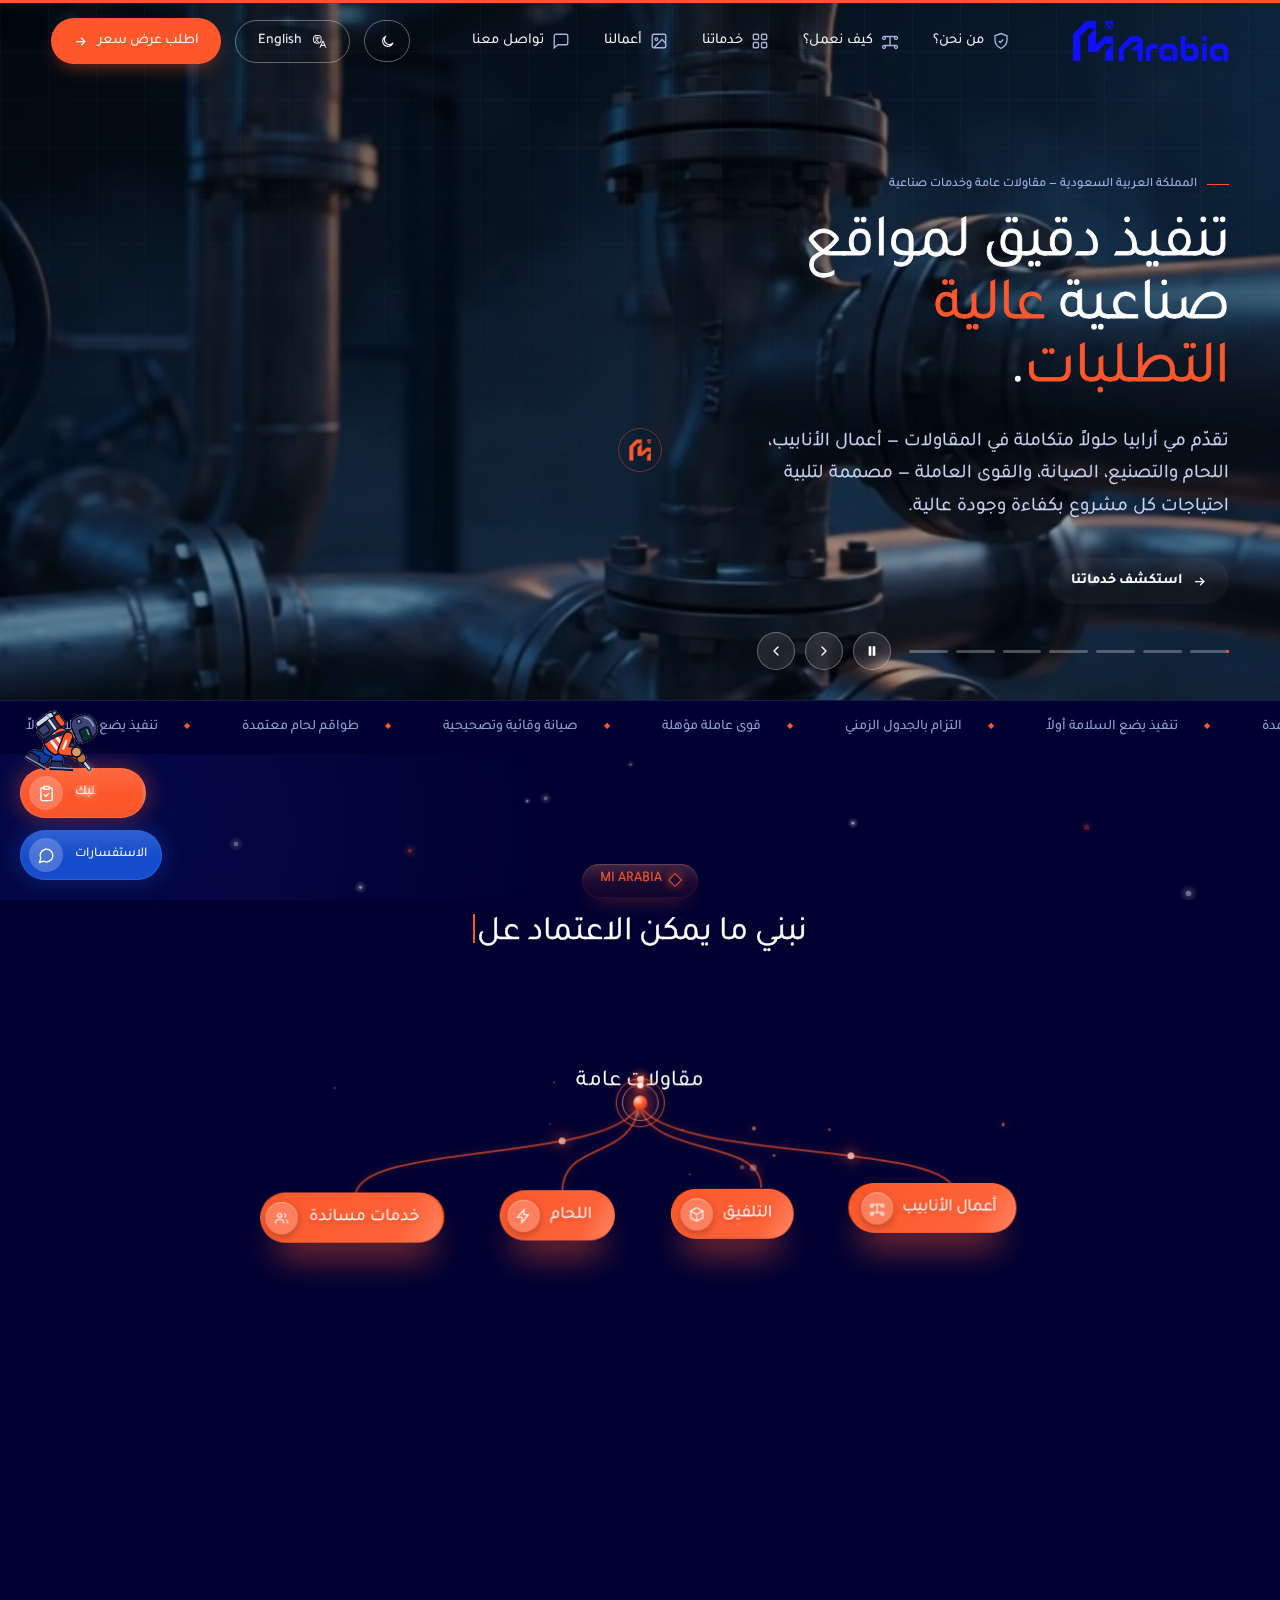
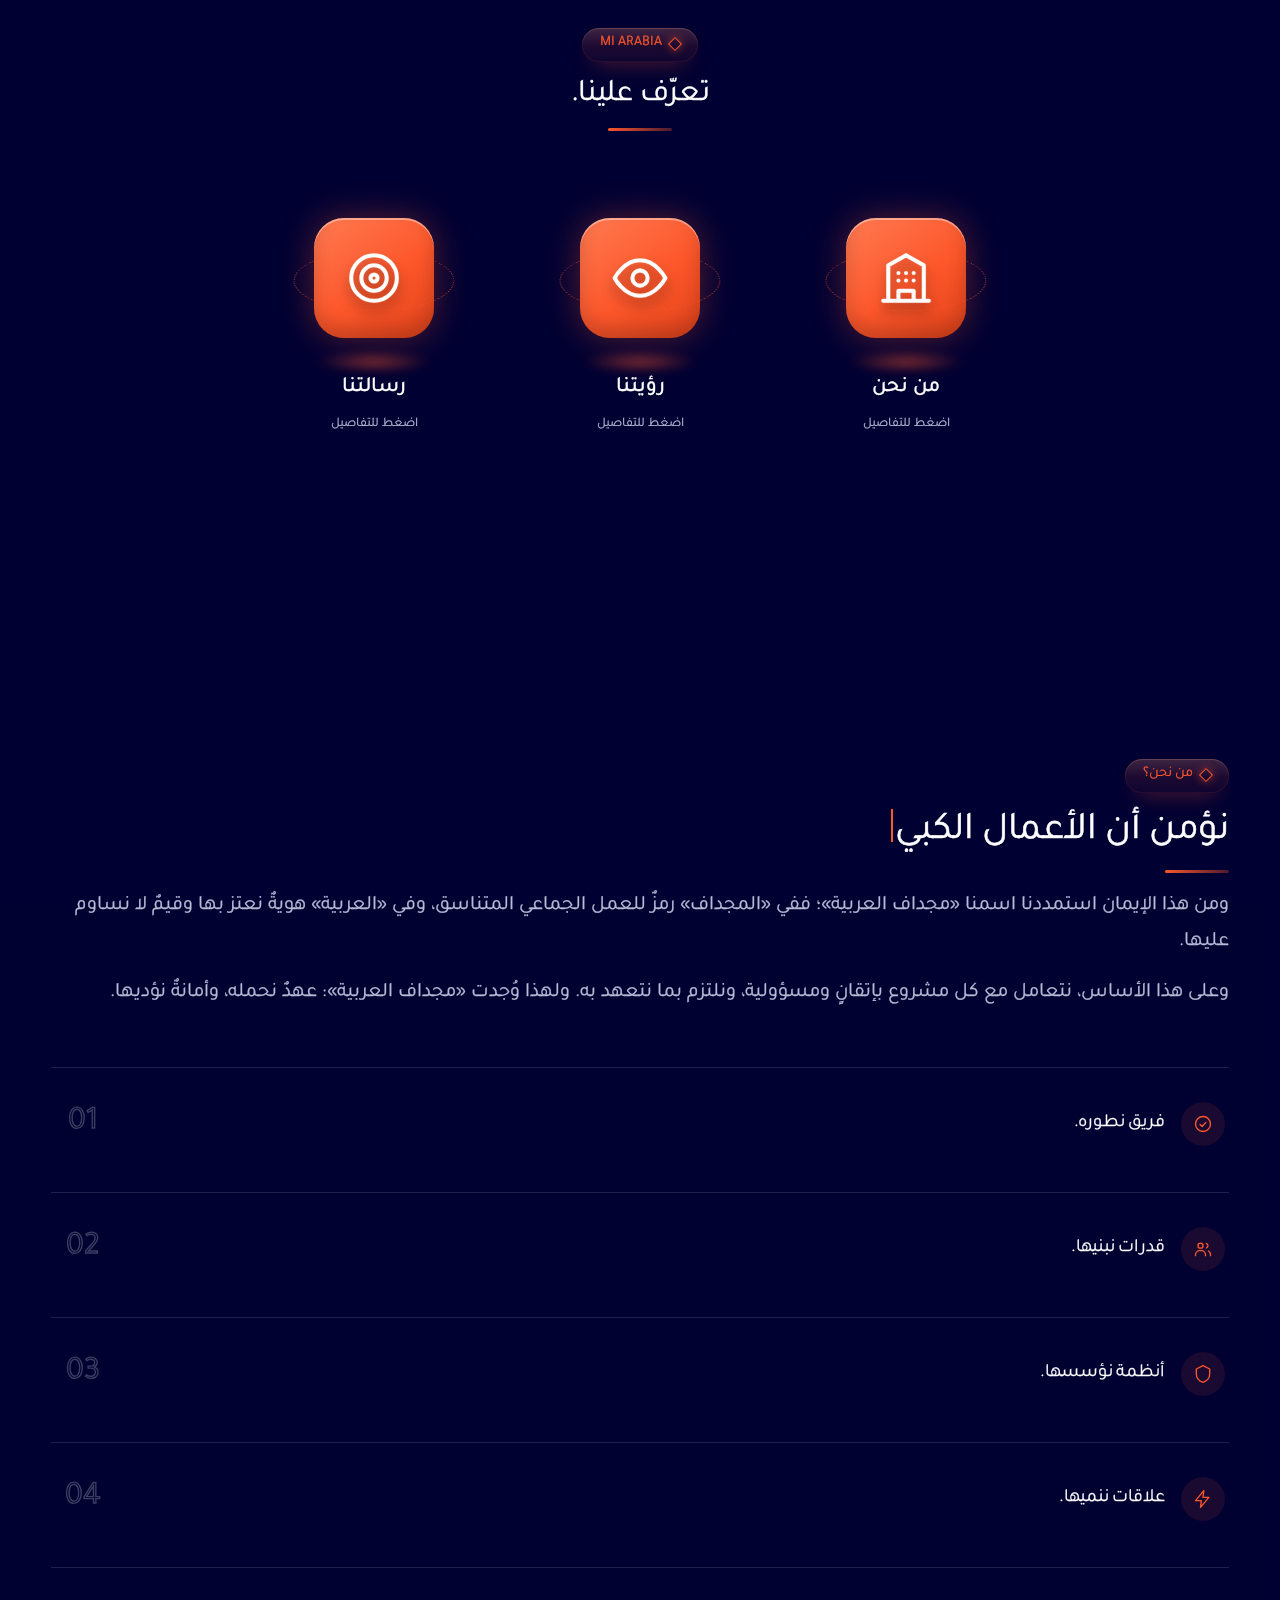
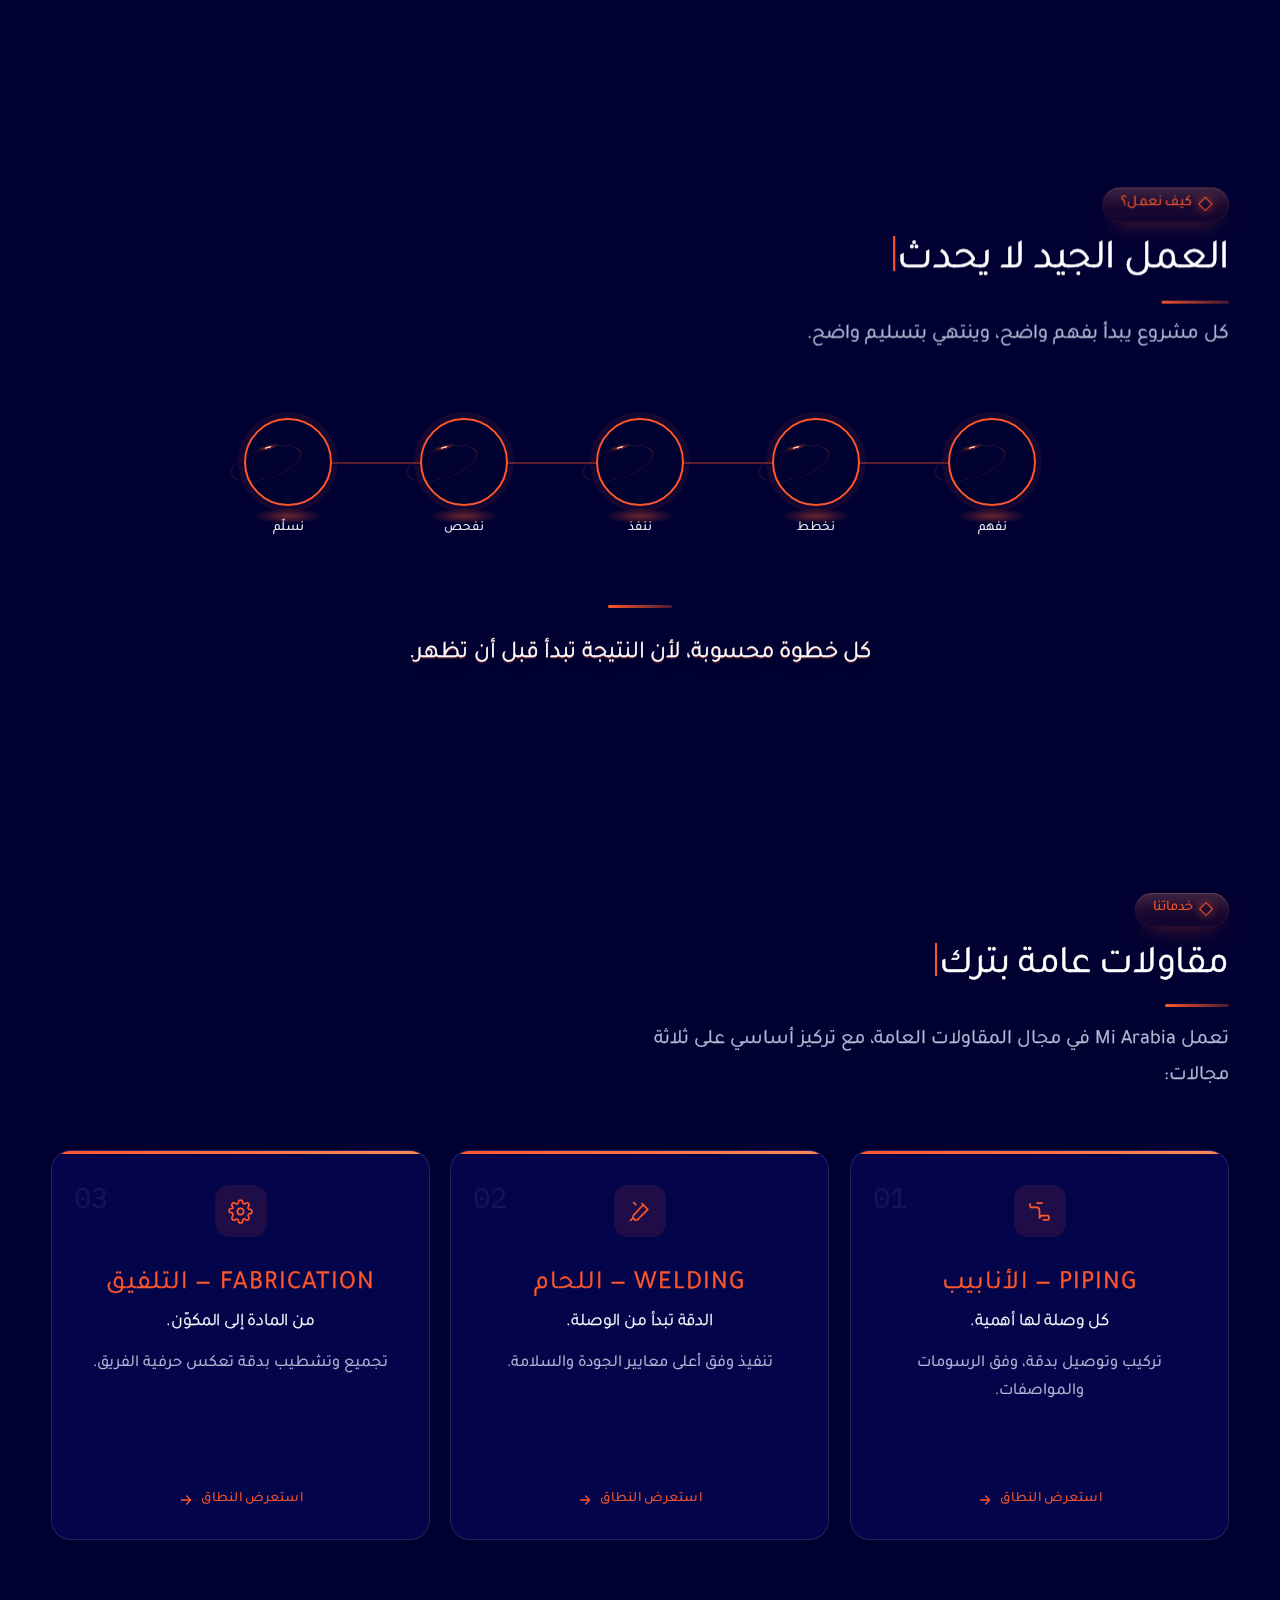
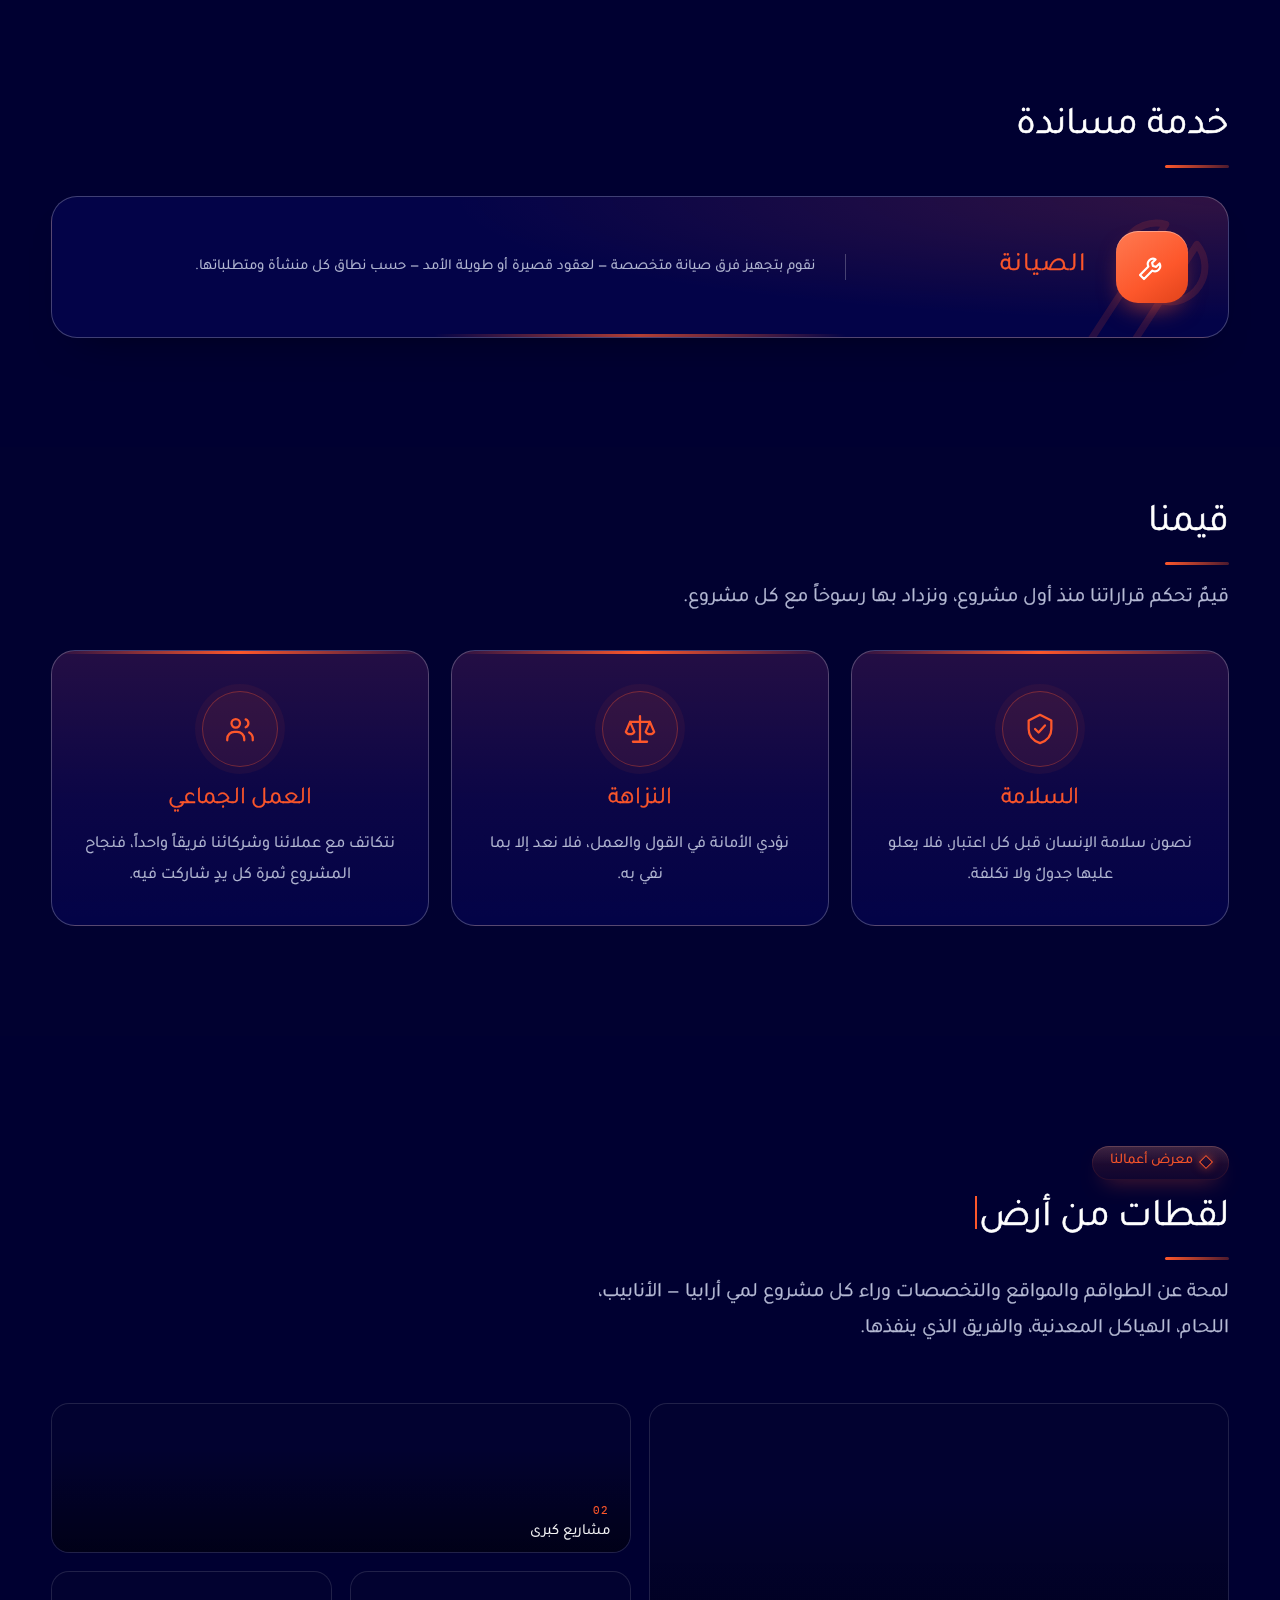
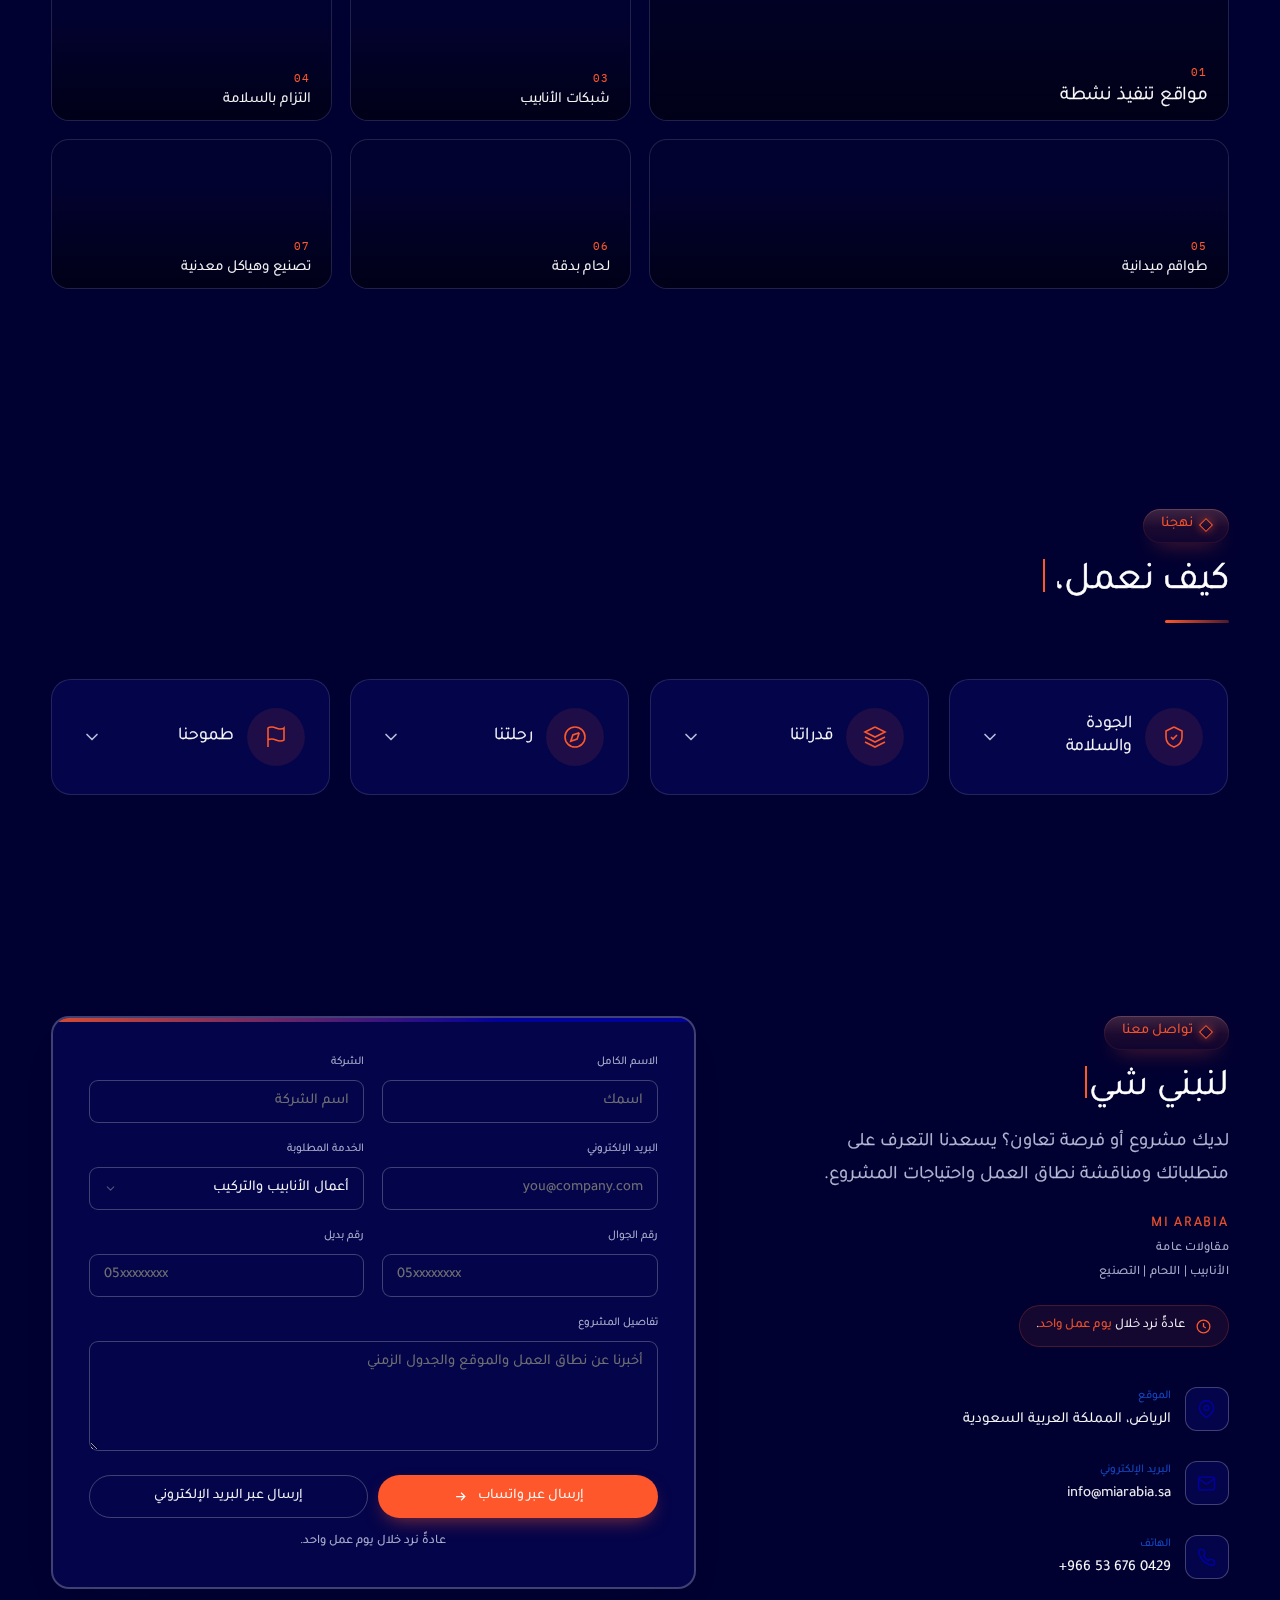
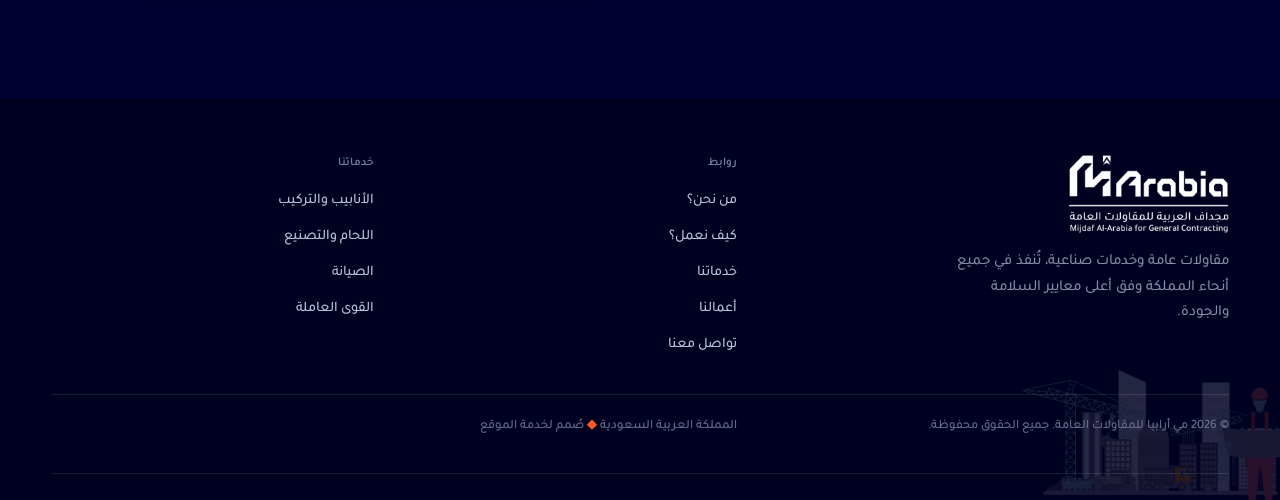
==== index.html @ bb883d7d "Update" ====
<!DOCTYPE html>
<html lang="ar" dir="rtl">
<head>
<meta charset="UTF-8">
<meta name="viewport" content="width=device-width, initial-scale=1.0, maximum-scale=1.0, user-scalable=no, viewport-fit=cover">
<meta name="color-scheme" content="light dark">
<script>
  // Always start in dark mode by default. If the visitor has explicitly
  // toggled light mode before, honor that saved choice; otherwise ignore
  // the OS/browser color-scheme preference and stay dark.
  (function(){
    try {
      const saved = localStorage.getItem('mijdaf-theme');
      if (saved !== 'light') document.documentElement.setAttribute('data-theme', 'dark');
    } catch(e) {
      document.documentElement.setAttribute('data-theme', 'dark');
    }
  })();
</script>
<title>مي أرابيا للمقاولات العامة — مقاولات عامة وخدمات صناعية</title>
<link rel="icon" href="favicon.ico" sizes="any">
<link rel="icon" type="image/png" href="assets/icon-192.png" sizes="192x192">
<link rel="apple-touch-icon" href="assets/apple-touch-icon.png">
<meta name="description" content="مي أرابيا للمقاولات العامة — شركة سعودية متخصصة في أعمال الأنابيب واللحام والتصنيع والصيانة وخدمات القوى العاملة، وفق أعلى معايير السلامة والجودة.">
<link rel="preconnect" href="https://fonts.googleapis.com">
<link rel="preconnect" href="https://fonts.gstatic.com" crossorigin>
<link href="https://fonts.googleapis.com/css2?family=IBM+Plex+Mono:wght@400;500;600&display=swap" rel="stylesheet">
<link rel="stylesheet" href="assets/css/style.css?v=84">
<link rel="stylesheet" href="assets/css/kicker-3d.css?v=12">
<link rel="stylesheet" href="assets/css/process-3d.css?v=6">
</head>
<body>
<!-- colour filter: re-tints the (orange) cursor mark to #2e4dfe in the light theme -->
<svg width="0" height="0" style="position:absolute" aria-hidden="true" focusable="false"><filter id="brandBlue" color-interpolation-filters="sRGB"><feColorMatrix type="matrix" values="0 0 0 0 0.18  0 0 0 0 0.302  0.576 1.152 0.192 0 0  0 0 0 1 0"/></filter></svg>

<div id="ambientGlow" aria-hidden="true"></div>
<canvas id="pipeRackCanvas" aria-hidden="true"></canvas>
<canvas id="glowDotsCanvas" aria-hidden="true"></canvas>
<canvas id="sparksCanvas" aria-hidden="true"></canvas>

<div class="scroll-progress" id="scrollProgress" aria-hidden="true"></div>

<header id="siteHeader">
  <div class="wrap">
    <a href="#top" class="logo logo-shakeable" id="logoShake">
      <img src="assets/mijdaf-header-lockup-new.png" alt="MiArabia" class="logo-img" id="logoImg">
    </a>
    <nav class="primary" id="primaryNav">
      <span class="nav-pill" id="navPill" aria-hidden="true"></span>
      <button type="button" class="nav-close" id="navClose" aria-label="إغلاق القائمة / Close menu">
        <svg viewBox="0 0 24 24" fill="none" stroke="currentColor" stroke-width="2" stroke-linecap="round"><path d="M6 6l12 12M18 6L6 18"/></svg>
      </button>
      <a href="#why">
        <span class="nav-icon"><svg viewBox="0 0 24 24" fill="none" stroke="currentColor" stroke-width="1.8"><path d="M12 2 4 5v6c0 5 3.4 8.6 8 11 4.6-2.4 8-6 8-11V5l-8-3z"/><path d="M9 12l2 2 4-4"/></svg></span>
        <span class="nav-label" data-en="Who Are We?">من نحن؟</span>
      </a>
      <a href="#process">
        <span class="nav-icon"><svg viewBox="0 0 24 24" fill="none" stroke="currentColor" stroke-width="1.8"><path d="M4 6h16M4 6a2 2 0 1 0 .01 0zM4 18h16M4 18a2 2 0 1 0 .01 0zM20 6a2 2 0 1 1-.01 0zM20 18a2 2 0 1 1-.01 0zM12 6v12"/></svg></span>
        <span class="nav-label" data-en="How We Work">كيف نعمل؟</span>
      </a>
      <a href="#services">
        <span class="nav-icon"><svg viewBox="0 0 24 24" fill="none" stroke="currentColor" stroke-width="1.8"><rect x="3" y="3" width="7" height="7" rx="1.5"/><rect x="14" y="3" width="7" height="7" rx="1.5"/><rect x="14" y="14" width="7" height="7" rx="1.5"/><rect x="3" y="14" width="7" height="7" rx="1.5"/></svg></span>
        <span class="nav-label" data-en="Services">خدماتنا</span>
      </a>
      <a href="#identity" class="nav-link-mobile-only">
        <span class="nav-icon"><svg viewBox="0 0 24 24" fill="none" stroke="currentColor" stroke-width="1.8"><circle cx="12" cy="12" r="8"/><circle cx="12" cy="12" r="3.4"/><circle cx="12" cy="12" r=".6" fill="currentColor" stroke="none"/></svg></span>
        <span class="nav-label" data-en="Our Vision">رؤيتنا</span>
      </a>
      <a href="#gallery">
        <span class="nav-icon"><svg viewBox="0 0 24 24" fill="none" stroke="currentColor" stroke-width="1.8"><rect x="3" y="3" width="18" height="18" rx="2"/><circle cx="8.5" cy="9.5" r="1.7"/><path d="m21 15-5-5L5 21"/></svg></span>
        <span class="nav-label" data-en="Our Work">أعمالنا</span>
      </a>
      <a href="#contact">
        <span class="nav-icon"><svg viewBox="0 0 24 24" fill="none" stroke="currentColor" stroke-width="1.8"><path d="M21 15a2 2 0 0 1-2 2H8l-5 4V5a2 2 0 0 1 2-2h14a2 2 0 0 1 2 2z"/></svg></span>
        <span class="nav-label" data-en="Contact">تواصل معنا</span>
      </a>
      <a href="#contact" class="btn btn-primary nav-drawer-cta" data-ripple>
        <span data-en="Request a Quote">اطلب عرض سعر</span>
        <svg viewBox="0 0 24 24" fill="none" stroke="currentColor" stroke-width="2"><path d="M5 12h14M13 6l6 6-6 6"/></svg>
      </a>
      <a href="tel:+966536760429" class="nav-drawer-phone" dir="ltr" data-live-phone-href>
        <svg viewBox="0 0 24 24" fill="none" stroke="currentColor" stroke-width="1.8"><path d="M22 16.92v3a2 2 0 0 1-2.18 2 19.79 19.79 0 0 1-8.63-3.07 19.5 19.5 0 0 1-6-6 19.79 19.79 0 0 1-3.07-8.67A2 2 0 0 1 4.11 2h3a2 2 0 0 1 2 1.72c.13 1 .36 1.98.68 2.92a2 2 0 0 1-.45 2.11L8.09 9.91a16 16 0 0 0 6 6l1.16-1.16a2 2 0 0 1 2.11-.45c.94.32 1.92.55 2.92.68A2 2 0 0 1 22 16.92z"/></svg>
        <span data-live-phone>+966 53 676 0429</span>
      </a>
    </nav>
    <div class="header-actions">
      <button class="btn btn-ghost theme-toggle" id="themeToggle" type="button" aria-label="Switch to dark mode / التبديل للوضع الداكن" aria-pressed="false">
        <svg class="theme-icon theme-icon-sun" viewBox="0 0 24 24" fill="none" stroke="currentColor" stroke-width="1.8" stroke-linecap="round" stroke-linejoin="round"><circle cx="12" cy="12" r="4.4"/><path d="M12 2.5v2.6M12 18.9v2.6M4.6 4.6l1.85 1.85M17.55 17.55l1.85 1.85M2.5 12h2.6M18.9 12h2.6M4.6 19.4l1.85-1.85M17.55 6.45l1.85-1.85"/></svg>
        <svg class="theme-icon theme-icon-moon" viewBox="0 0 24 24" fill="none" stroke="currentColor" stroke-width="1.8" stroke-linecap="round" stroke-linejoin="round"><path d="M20.5 14.7A8.5 8.5 0 1 1 9.3 3.5a7 7 0 0 0 11.2 11.2Z"/></svg>
      </button>
      <button class="btn btn-ghost lang-toggle" id="langToggle" type="button" aria-label="Switch language / تبديل اللغة">
        <svg viewBox="0 0 24 24" fill="none" stroke="currentColor" stroke-width="1.7" stroke-linecap="round" stroke-linejoin="round">
          <rect x="2.5" y="2.5" width="12" height="12" rx="3.5"/>
          <path d="M5.2 6.2h6.6"/>
          <path d="M8.5 6.2c0 3.3-1.3 5.5-3.6 6.7"/>
          <path d="M6.9 9.3c.7 1.6 2 2.9 3.8 3.6"/>
          <path d="M13.1 21.3L17.5 11l4.4 10.3"/>
          <path d="M14.5 18.1h6"/>
        </svg>
        <span class="lang-toggle-label">English</span>
      </button>
      <a href="#contact" class="btn btn-primary" data-magnetic data-ripple>
        <span data-en="Request a Quote">اطلب عرض سعر</span>
        <svg viewBox="0 0 24 24" fill="none" stroke="currentColor" stroke-width="2"><path d="M5 12h14M13 6l6 6-6 6"/></svg>
      </a>
      <button class="nav-toggle" id="navToggle" aria-label="Toggle navigation" aria-expanded="false">
        <span></span><span></span><span></span>
      </button>
    </div>
  </div>
</header>
<div class="nav-overlay" id="navOverlay" hidden></div>

<main id="top">

  <!-- HERO SLIDER — video slides (label + headline + one CTA per slide) -->
  <section class="hero" id="heroSlider" data-tone="brand" aria-roledescription="carousel" aria-label="مي أرابيا">
    <div class="hero-bg-wrap">
    <div class="hero-slide is-active" data-tone="brand" role="group" aria-roledescription="slide" aria-label="1 / 7">
      <video class="hero-bg" autoplay muted loop playsinline preload="auto" poster="assets/video/mijdaf-hero-poster.jpg">
        <source src="assets/video/mijdaf-hero.mp4" type="video/mp4">
      </video>
    </div>
    <div class="hero-slide" data-tone="site" role="group" aria-roledescription="slide" aria-label="2 / 7">
      <video class="hero-bg" muted playsinline preload="none" data-poster="assets/video/worker-1-poster.jpg">
        <source data-src="assets/video/worker-1.mp4" type="video/mp4">
      </video>
    </div>
    <div class="hero-slide" data-tone="site" role="group" aria-roledescription="slide" aria-label="3 / 7">
      <video class="hero-bg" muted playsinline preload="none" data-poster="assets/video/worker-2-poster.jpg">
        <source data-src="assets/video/worker-2.mp4" type="video/mp4">
      </video>
    </div>
    <div class="hero-slide" data-tone="site" role="group" aria-roledescription="slide" aria-label="4 / 7">
      <video class="hero-bg" muted playsinline preload="none" data-poster="assets/video/hero-slide-4-poster.jpg">
        <source data-src="assets/video/hero-slide-4.mp4" type="video/mp4">
      </video>
    </div>
    <div class="hero-slide" data-tone="site" role="group" aria-roledescription="slide" aria-label="5 / 7">
      <video class="hero-bg" muted playsinline preload="none" data-poster="assets/video/worker-4-poster.jpg">
        <source data-src="assets/video/worker-4.mp4" type="video/mp4">
      </video>
    </div>
    <div class="hero-slide" data-tone="site" role="group" aria-roledescription="slide" aria-label="6 / 7">
      <video class="hero-bg" muted playsinline preload="none" data-poster="assets/video/worker-5-poster.jpg">
        <source data-src="assets/video/worker-5.mp4" type="video/mp4">
      </video>
    </div>
    <div class="hero-slide" data-tone="site" role="group" aria-roledescription="slide" aria-label="7 / 7">
      <video class="hero-bg" muted playsinline preload="none" data-poster="assets/video/worker-6-poster.jpg">
        <source data-src="assets/video/worker-6.mp4" type="video/mp4">
      </video>
    </div>
    </div>
    <div class="hero-overlay"></div>
    <div class="wrap">
      <div class="hero-content">
        <div class="hero-captions">
      <div class="hero-caption is-active" data-slide="0">
        <div class="hero-eyebrow" data-en="Kingdom of Saudi Arabia — General Contracting &amp; Industrial Services">المملكة العربية السعودية — مقاولات عامة وخدمات صناعية</div>
        <h1 data-en-html="Precision execution for &lt;em&gt;demanding&lt;/em&gt; industrial sites.">تنفيذ دقيق لمواقع صناعية <em>عالية التطلبات</em>.</h1>
        <p class="lede" data-en="MiArabia delivers integrated contracting solutions — piping, welding &amp; fabrication, maintenance and manpower — engineered to meet every project requirement with efficiency and consistent quality.">تقدّم مي أرابيا حلولاً متكاملة في المقاولات — أعمال الأنابيب، اللحام والتصنيع، الصيانة، والقوى العاملة — مصممة لتلبية احتياجات كل مشروع بكفاءة وجودة عالية.</p>
        <div class="hero-actions">
          <a href="#services" class="btn btn-primary" data-magnetic data-ripple><span data-en="Explore our services">استكشف خدماتنا</span>
            <svg viewBox="0 0 24 24" fill="none" stroke="currentColor" stroke-width="2"><path d="M5 12h14M13 6l6 6-6 6"/></svg>
          </a>
        </div>
      </div>
      <div class="hero-caption" data-slide="1">
        <div class="hero-eyebrow" data-en="Team Identity">الفريق</div>
        <p class="hero-title" role="heading" aria-level="2" data-en="A team carrying the MiArabia name on every site.">فريق كامل يعمل بكل ثقة في أي موقع.</p>
        <p class="lede" data-en="Uniformed, clearly-identified crews — trained and present at every stage of execution.">الثقة ثم الدقة ثم الالتزام لفريق عمل مدرّب، حاضر في كل مراحل التنفيذ.</p>
        <div class="hero-actions">
          <a href="#why" class="btn btn-primary" data-magnetic data-ripple><span data-en="Why Mi Arabia">لماذا مي أرابيا</span>
            <svg viewBox="0 0 24 24" fill="none" stroke="currentColor" stroke-width="2"><path d="M5 12h14M13 6l6 6-6 6"/></svg>
          </a>
        </div>
      </div>
      <div class="hero-caption" data-slide="2">
        <div class="hero-eyebrow" data-en="Piping Works">أعمال الأنابيب</div>
        <p class="hero-title" role="heading" aria-level="2" data-en="Pipes installed with precision, from the first meter.">أنابيب تُركَّب بدقة، من أول متر.</p>
        <p class="lede" data-en="Qualified crews handle and install pipework on major industrial sites to the highest quality standards.">فرق مؤهّلة تتولى مناولة وتركيب الأنابيب في المواقع الصناعية الكبرى وفق أعلى معايير الجودة.</p>
        <div class="hero-actions">
          <a href="#services" class="btn btn-primary" data-magnetic data-ripple><span data-en="Piping Works &amp; Installation">أعمال الأنابيب والتركيب</span>
            <svg viewBox="0 0 24 24" fill="none" stroke="currentColor" stroke-width="2"><path d="M5 12h14M13 6l6 6-6 6"/></svg>
          </a>
        </div>
      </div>
      <div class="hero-caption" data-slide="3">
        <div class="hero-eyebrow" data-en="Safety &amp; Organisation">السلامة والتنظيم</div>
        <p class="hero-title" role="heading" aria-level="2" data-en="Certified safety gear on every site.">تجهيزات سلامة معتمدة في كل موقع.</p>
        <p class="lede" data-en="Certified PPE and strict safety procedures accompany our team every step of the way.">معدات وقاية شخصية معتمدة وإجراءات سلامة صارمة تواكب فريقنا خطوة بخطوة.</p>
        <div class="hero-actions">
          <a href="#values" class="btn btn-primary" data-magnetic data-ripple><span data-en="Our approach">نهجنا</span>
            <svg viewBox="0 0 24 24" fill="none" stroke="currentColor" stroke-width="2"><path d="M5 12h14M13 6l6 6-6 6"/></svg>
          </a>
        </div>
      </div>
      <div class="hero-caption" data-slide="4">
        <div class="hero-eyebrow" data-en="Supervision &amp; Quality">الإشراف والجودة</div>
        <p class="hero-title" role="heading" aria-level="2" data-en="An eye on every detail.">عين ساهرة على كل التفاصيل.</p>
        <p class="lede" data-en="Direct site supervision and continuous follow-up ensure every stage meets the specifications and quality standards.">إشراف مباشر على الموقع ومتابعة مستمرة لسير الأعمال، لنضمن مطابقة كل مرحلة للمواصفات ومعايير الجودة.</p>
        <div class="hero-actions">
          <a href="#contact" class="btn btn-primary" data-magnetic data-ripple><span data-en="Start your project">ابدأ مشروعك</span>
            <svg viewBox="0 0 24 24" fill="none" stroke="currentColor" stroke-width="2"><path d="M5 12h14M13 6l6 6-6 6"/></svg>
          </a>
        </div>
      </div>
      <div class="hero-caption" data-slide="5">
        <div class="hero-eyebrow" data-en="Planning &amp; Coordination">التخطيط والتنسيق</div>
        <p class="hero-title" role="heading" aria-level="2" data-en="A clear plan before every step.">خطة واضحة قبل كل خطوة.</p>
        <p class="lede" data-en="Every network is engineered and coordinated in detail before execution, so work on site runs precisely and without surprises.">كل شبكة أنابيب تُهندَس وتُنسَّق بالتفصيل قبل التنفيذ، ليسير العمل في الموقع بدقة ومن دون مفاجآت.</p>
        <div class="hero-actions">
          <a href="#process" class="btn btn-primary" data-magnetic data-ripple><span data-en="How we work">كيف نعمل</span>
            <svg viewBox="0 0 24 24" fill="none" stroke="currentColor" stroke-width="2"><path d="M5 12h14M13 6l6 6-6 6"/></svg>
          </a>
        </div>
      </div>
      <div class="hero-caption" data-slide="6">
        <div class="hero-eyebrow" data-en="Welding &amp; Fabrication">اللحام والتصنيع</div>
        <p class="hero-title" role="heading" aria-level="2" data-en="Precise welds, metal shaped with mastery.">لحام دقيق، ومعدن يتشكّل بإتقان.</p>
        <p class="lede" data-en="Certified welders and fabrication standards behind every joint, for structures built to last.">لحّامون معتمَدون ومعايير تصنيع صارمة خلف كل وصلة، لمنشآت تدوم.</p>
        <div class="hero-actions">
          <a href="#gallery" class="btn btn-primary" data-magnetic data-ripple><span data-en="See our work">شاهد أعمالنا</span>
            <svg viewBox="0 0 24 24" fill="none" stroke="currentColor" stroke-width="2"><path d="M5 12h14M13 6l6 6-6 6"/></svg>
          </a>
        </div>
      </div>
        </div>
      </div>
    </div>
    <div class="hero-controls" role="group" aria-label="التحكم في الشرائح">
      <div class="hero-segs">
      <button type="button" class="hero-seg is-active" data-i="0" aria-label="1 / 7"><i></i></button>
      <button type="button" class="hero-seg" data-i="1" aria-label="2 / 7"><i></i></button>
      <button type="button" class="hero-seg" data-i="2" aria-label="3 / 7"><i></i></button>
      <button type="button" class="hero-seg" data-i="3" aria-label="4 / 7"><i></i></button>
      <button type="button" class="hero-seg" data-i="4" aria-label="5 / 7"><i></i></button>
      <button type="button" class="hero-seg" data-i="5" aria-label="6 / 7"><i></i></button>
      <button type="button" class="hero-seg" data-i="6" aria-label="7 / 7"><i></i></button>
      </div>
      <button type="button" class="hero-ctl hero-pause" aria-label="إيقاف التبديل التلقائي" aria-pressed="false">
        <svg class="icon-pause" viewBox="0 0 24 24" fill="currentColor"><path d="M7 5h4v14H7zM13 5h4v14h-4z"/></svg>
        <svg class="icon-play" viewBox="0 0 24 24" fill="currentColor"><path d="M8 5v14l11-7z"/></svg>
      </button>
      <button type="button" class="hero-ctl hero-prev" aria-label="السابق"><svg viewBox="0 0 24 24" fill="none" stroke="currentColor" stroke-width="2" stroke-linecap="round" stroke-linejoin="round"><path d="M15 6l-6 6 6 6"/></svg></button>
      <button type="button" class="hero-ctl hero-next" aria-label="التالي"><svg viewBox="0 0 24 24" fill="none" stroke="currentColor" stroke-width="2" stroke-linecap="round" stroke-linejoin="round"><path d="M9 6l6 6-6 6"/></svg></button>
    </div>
  </section>

  <div class="ticker">
    <div class="ticker-track" id="tickerTrack">
      <span data-en="Safety-First Execution">تنفيذ يضع السلامة أولاً</span>
      <span data-en="Certified Welding Crews">طواقم لحام معتمدة</span>
      <span data-en="Preventive &amp; Corrective Maintenance">صيانة وقائية وتصحيحية</span>
      <span data-en="Qualified Manpower">قوى عاملة مؤهلة</span>
      <span data-en="On-Schedule Delivery">التزام بالجدول الزمني</span>
    </div>
  </div>

  <!-- ABOUT -->
  <section class="about dot-field" id="about">
    <div class="wrap">
      <div class="about-copy reveal stagger-children">
        <div class="eyebrow eyebrow-brand" data-en="MI ARABIA">MI ARABIA</div>
        <h2 style="font-size:clamp(26.55px,3.15vw,36.43px); margin-top:16px; line-height:1.2;" data-en="We build what you can rely on.">نبني ما يمكن الاعتماد عليه.</h2>
      </div>
      <div class="about-kicker about-kicker--stacked reveal" data-kicker>
        <svg class="kicker-lines" data-kicker-lines></svg>
        <span class="spec-pill is-active" data-anchor>
          <span class="spec-pill-label" data-en="General Contracting">مقاولات عامة</span>
        </span>
        <div class="about-kicker-sub" data-kicker-sub>
          <span class="spec-pill is-active">
            <span class="spec-pill-icon">
              <svg viewBox="0 0 24 24" fill="none" stroke="currentColor" stroke-width="1.6"><path d="M13 2 3 14h7l-1 8 10-12h-7l1-8z"/></svg>
            </span>
            <span class="spec-pill-label" data-en="Welding">اللحام</span>
          </span>
          <span class="spec-pill is-active">
            <span class="spec-pill-icon">
              <svg viewBox="0 0 24 24" fill="none" stroke="currentColor" stroke-width="1.6"><path d="M4 6h16M4 6a2 2 0 1 0 .01 0zM4 18h16M4 18a2 2 0 1 0 .01 0zM20 6a2 2 0 1 1-.01 0zM20 18a2 2 0 1 1-.01 0zM12 6v12"/></svg>
            </span>
            <span class="spec-pill-label" data-en="Piping Works">أعمال الأنابيب</span>
          </span>
          <span class="spec-pill is-active">
            <span class="spec-pill-icon">
              <svg viewBox="0 0 24 24" fill="none" stroke="currentColor" stroke-width="1.6"><path d="M12 2 3 7v10l9 5 9-5V7l-9-5zM3 7l9 5 9-5M12 12v10"/></svg>
            </span>
            <span class="spec-pill-label" data-en="Fabrication">التلفيق</span>
          </span>
          <span class="spec-pill is-active">
            <span class="spec-pill-icon">
              <svg viewBox="0 0 24 24" fill="none" stroke="currentColor" stroke-width="1.6"><circle cx="9" cy="8" r="3"/><path d="M3 20v-1a5 5 0 0 1 5-5h2a5 5 0 0 1 5 5v1"/><path d="M16 5.2a3 3 0 0 1 0 5.6M18.5 14.4A5 5 0 0 1 21 19v1"/></svg>
            </span>
            <span class="spec-pill-label" data-en="Supporting Services">خدمات مساندة</span>
          </span>
        </div>
      </div>
    </div>
  </section>

  <!-- IDENTITY: About / Vision / Mission as three animated 3D icons (content opens on tap) -->
  <section class="identity dot-field" id="identity">
    <div class="wrap">
      <div class="section-head id-head reveal">
        <div class="eyebrow eyebrow-brand" data-en="MI ARABIA">MI ARABIA</div>
        <h2 data-en="Get to know us.">تعرّف علينا.</h2>
      </div>
      <div class="id-grid">
        <button type="button" class="id-item reveal" style="--i:0" data-id-open="about" aria-haspopup="dialog">
          <span class="id-scene" aria-hidden="true">
            <span class="id-shadow"></span>
            <span class="id-tilt">
              <span class="id-obj">
                <span class="id-ring"></span>
                <span class="id-tile"></span>
                <span class="id-icon"><svg viewBox="0 0 24 24" fill="none" stroke="currentColor" stroke-width="1.6" stroke-linecap="round" stroke-linejoin="round"><path d="M3 21h18M5 21V7l7-4 7 4v14M9 21v-4h6v4M9 10h.01M12 10h.01M15 10h.01M9 13h.01M12 13h.01M15 13h.01"/></svg></span>
              </span>
            </span>
          </span>
          <span class="id-label" data-en="About Us">من نحن</span>
          <span class="id-hint" data-en="Tap to open">اضغط للتفاصيل</span>
          <template data-lang="ar" data-title="من نحن"><h3>نؤمن أن الأعمال الكبيرة لا يصنعها جهدٌ فردي، بل فريقٌ يعمل بروحٍ واحدة، تجمعه الثقة وتقوده الأمانة. ومن هذا الإيمان استمددنا اسمنا «مجداف العربية»؛ ففي «المجداف» رمزٌ للعمل الجماعي المتناسق، وفي «العربية» هويةٌ نعتز بها وقيمٌ لا نساوم عليها.</h3><p>وعلى هذا الأساس، نتعامل مع كل مشروع بإتقانٍ ومسؤولية، ونلتزم بما نتعهد به. ولهذا وُجدت «مجداف العربية»: عهدٌ نحمله، وأمانةٌ نؤديها.</p></template>
          <template data-lang="en" data-title="About Us"><h3>We believe that great achievements are not the product of individual effort, but of a team working in unison—united by trust and guided by integrity. It is from this belief that we derived our name, “Mijdaf Al-Arabia”: the “oar” (mijdaf) symbolizes harmonious teamwork, while “Al-Arabia” represents an identity we cherish and values we never compromise.</h3><p>Guided by these principles, we approach every project with precision and a sense of responsibility, remaining steadfast in our commitments. This is the very essence of “Mijdaf Al-Arabia”: a pledge we uphold and a trust we honor.</p></template>
        </button>
        <button type="button" class="id-item reveal" style="--i:1" data-id-open="vision" aria-haspopup="dialog">
          <span class="id-scene" aria-hidden="true">
            <span class="id-shadow"></span>
            <span class="id-tilt">
              <span class="id-obj">
                <span class="id-ring"></span>
                <span class="id-tile"></span>
                <span class="id-icon"><svg viewBox="0 0 24 24" fill="none" stroke="currentColor" stroke-width="1.6" stroke-linecap="round" stroke-linejoin="round"><path d="M2 12s3.6-7 10-7 10 7 10 7-3.6 7-10 7S2 12 2 12z"/><circle cx="12" cy="12" r="3"/></svg></span>
              </span>
            </span>
          </span>
          <span class="id-label" data-en="Our Vision">رؤيتنا</span>
          <span class="id-hint" data-en="Tap to open">اضغط للتفاصيل</span>
          <template data-lang="ar" data-title="رؤيتنا"><h3>أن يكبر الاسم بقدر ما تكبر القدرة.</h3><p>أن تكون MI Arabia اسماً موثوقاً في أعمال الأنابيب واللحام والتلفيق، وأن تنمو قدراتنا بخطى ثابتة تُمكّننا من تقديم أعمال أكثر تخصصاً وتعقيداً مع مرور الوقت.</p><p class="id-note">ونطمح أن يكون لنا إسهامٌ حقيقي في مسيرة التنمية الصناعية التي تشهدها المملكة ضمن رؤية 2030، وأن يمتد أثرنا مستقبلاً إلى قطاعات صناعية أكثر تخصصاً، كلما نمت خبراتنا وقدراتنا.</p></template>
          <template data-lang="en" data-title="Our Vision"><h3>To see our reputation grow in tandem with our capabilities.</h3><p>To establish MI Arabia as a trusted name in piping, welding, and fabrication, while steadily expanding our capabilities to undertake increasingly specialized and complex projects over time.</p><p class="id-note">We aspire to make a genuine contribution to the Kingdom’s industrial development under Vision 2030, and to extend our impact into more specialized industrial sectors as our expertise and capabilities grow.</p></template>
        </button>
        <button type="button" class="id-item reveal" style="--i:2" data-id-open="mission" aria-haspopup="dialog">
          <span class="id-scene" aria-hidden="true">
            <span class="id-shadow"></span>
            <span class="id-tilt">
              <span class="id-obj">
                <span class="id-ring"></span>
                <span class="id-tile"></span>
                <span class="id-icon"><svg viewBox="0 0 24 24" fill="none" stroke="currentColor" stroke-width="1.6" stroke-linecap="round" stroke-linejoin="round"><circle cx="12" cy="12" r="9"/><circle cx="12" cy="12" r="5"/><circle cx="12" cy="12" r="1.4"/></svg></span>
              </span>
            </span>
          </span>
          <span class="id-label" data-en="Our Mission">رسالتنا</span>
          <span class="id-hint" data-en="Tap to open">اضغط للتفاصيل</span>
          <template data-lang="ar" data-title="رسالتنا"><h3>التزامنا في كل مشروع.</h3><p>تلتزم MI Arabia بتنفيذ أعمال الأنابيب واللحام والتلفيق بجودةٍ عالية، مع وضع السلامة في مقدمة أولوياتنا، والنزاهة في كل ما نقول ونفعل، والعمل بروح الفريق مع عملائنا وشركائنا — من التخطيط وحتى التسليم.</p></template>
          <template data-lang="en" data-title="Our Mission"><h3>Our commitment in every project.</h3><p>MI Arabia is committed to executing high-quality piping, welding, and fabrication work, prioritizing safety above all else, upholding integrity in everything we say and do, and fostering a spirit of teamwork with our clients and partners—from planning through to delivery.</p></template>
        </button>
      </div>
    </div>
  </section>

  <div class="id-modal" id="idModal" hidden role="dialog" aria-modal="true" aria-labelledby="idModalTitle">
    <div class="id-modal-backdrop" data-id-close></div>
    <div class="id-modal-box" tabindex="-1">
      <button type="button" class="id-modal-close" data-id-close aria-label="إغلاق">
        <svg viewBox="0 0 24 24" fill="none" stroke="currentColor" stroke-width="2" stroke-linecap="round"><path d="M6 6l12 12M18 6L6 18"/></svg>
      </button>
      <div class="id-modal-badge" id="idModalBadge" aria-hidden="true"></div>
      <div class="eyebrow" id="idModalTitle"></div>
      <div class="id-modal-body" id="idModalBody"></div>
    </div>
  </div>

  <!-- WHY US -->
  <section class="why" id="why">
    <div class="wrap">
      <div class="section-head reveal">
        <div class="eyebrow" data-en="Who Are We?">من نحن؟</div>
        <h2 data-en="We believe that great achievements are not the product of individual effort, but of a team working in unison—united by trust and guided by integrity.">نؤمن أن الأعمال الكبيرة لا يصنعها جهدٌ فردي، بل فريقٌ يعمل بروحٍ واحدة، تجمعه الثقة وتقوده الأمانة.</h2>
        <p data-en="It is from this belief that we derived our name, &quot;Mijdaf Al-Arabia&quot;: the &quot;oar&quot; (mijdaf) symbolizes harmonious teamwork, while &quot;Al-Arabia&quot; represents an identity we cherish and values we never compromise.">ومن هذا الإيمان استمددنا اسمنا «مجداف العربية»؛ ففي «المجداف» رمزٌ للعمل الجماعي المتناسق، وفي «العربية» هويةٌ نعتز بها وقيمٌ لا نساوم عليها.</p>
        <p data-en="Guided by these principles, we approach every project with precision and a sense of responsibility, remaining steadfast in our commitments. This is the very essence of &quot;Mijdaf Al-Arabia&quot;: a pledge we uphold and a trust we honor.">وعلى هذا الأساس، نتعامل مع كل مشروع بإتقانٍ ومسؤولية، ونلتزم بما نتعهد به. ولهذا وُجدت «مجداف العربية»: عهدٌ نحمله، وأمانةٌ نؤديها.</p>
      </div>
      <div class="why-list">
        <div class="why-row why-reveal" style="--i:0">
          <span class="why-index" aria-hidden="true">01</span>
          <div class="why-row-body">
            <div class="why-row-head">
              <h4 data-en="A team we develop.">فريق نطوره.</h4>
              <button type="button" class="why-icon" aria-expanded="false" aria-controls="why-details-0"><svg viewBox="0 0 24 24" fill="none" stroke="currentColor" stroke-width="1.6" stroke-linecap="round" stroke-linejoin="round"><circle cx="12" cy="12" r="9"/><path d="M8.5 12.5l2.5 2.5 4.5-5"/></svg></button>
            </div>
            <div class="why-row-details" id="why-details-0">
              <p data-en="We invest in training and developing our people at every level.">نستثمر في تدريب وتطوير كوادرنا على كل المستويات.</p>
            </div>
          </div>
        </div>
        <div class="why-row why-reveal" style="--i:1">
          <span class="why-index" aria-hidden="true">02</span>
          <div class="why-row-body">
            <div class="why-row-head">
              <h4 data-en="Capabilities we build.">قدرات نبنيها.</h4>
              <button type="button" class="why-icon" aria-expanded="false" aria-controls="why-details-1"><svg viewBox="0 0 24 24" fill="none" stroke="currentColor" stroke-width="1.6" stroke-linecap="round" stroke-linejoin="round"><circle cx="9" cy="8" r="3"/><path d="M3 20v-1a5 5 0 0 1 5-5h2a5 5 0 0 1 5 5v1"/><path d="M16 5.2a3 3 0 0 1 0 5.6M18.5 14.4A5 5 0 0 1 21 19v1"/></svg></button>
            </div>
            <div class="why-row-details" id="why-details-1">
              <p data-en="Building the technical and operational capabilities projects require.">نبني القدرات الفنية والتشغيلية التي تتطلبها المشاريع.</p>
            </div>
          </div>
        </div>
        <div class="why-row why-reveal" style="--i:2">
          <span class="why-index" aria-hidden="true">03</span>
          <div class="why-row-body">
            <div class="why-row-head">
              <h4 data-en="Systems we establish.">أنظمة نؤسسها.</h4>
              <button type="button" class="why-icon" aria-expanded="false" aria-controls="why-details-2"><svg viewBox="0 0 24 24" fill="none" stroke="currentColor" stroke-width="1.6" stroke-linecap="round" stroke-linejoin="round"><path d="M12 2l8 4v6c0 5-3.4 8.4-8 10-4.6-1.6-8-5-8-10V6l8-4z"/></svg></button>
            </div>
            <div class="why-row-details" id="why-details-2">
              <p data-en="Clear systems and processes that keep every project on track.">أنظمة وعمليات واضحة تضمن سير كل مشروع بانتظام.</p>
            </div>
          </div>
        </div>
        <div class="why-row why-reveal" style="--i:3">
          <span class="why-index" aria-hidden="true">04</span>
          <div class="why-row-body">
            <div class="why-row-head">
              <h4 data-en="Relationships we grow.">علاقات ننميها.</h4>
              <button type="button" class="why-icon" aria-expanded="false" aria-controls="why-details-3"><svg viewBox="0 0 24 24" fill="none" stroke="currentColor" stroke-width="1.6" stroke-linecap="round" stroke-linejoin="round"><path d="M13 2 3 14h7l-1 8 10-12h-7l1-8z"/></svg></button>
            </div>
            <div class="why-row-details" id="why-details-3">
              <p data-en="Long-term relationships built on trust with every client.">علاقات طويلة الأمد مبنية على الثقة مع كل عميل.</p>
            </div>
          </div>
        </div>
      </div>
    </div>
  </section>


  <!-- HOW WE WORK -->
  <section class="process dot-field" id="process">
    <div class="wrap">
      <div class="section-head reveal">
        <div class="eyebrow" data-en="How We Work">كيف نعمل؟</div>
        <h2 data-en="Great work does not happen by chance.">العمل الجيد لا يحدث بالصدفة.</h2>
        <p data-en="Every project begins with a clear understanding and ends with a clear delivery.">كل مشروع يبدأ بفهم واضح، وينتهي بتسليم واضح.</p>
      </div>

      <div class="process-circles">
        <button type="button" class="process-circle reveal" style="--i:0" data-process-circle
          data-num="01"
          data-title-ar="نفهم" data-title-en="Understand"
          data-text-ar="نراجع نطاق العمل والرسومات والمواصفات والمتطلبات الفنية." data-text-en="We review the scope of work, drawings, specifications, and technical requirements."
          aria-haspopup="dialog">
          <span class="process-circle-ring">
            <svg viewBox="0 0 24 24" fill="none" stroke="currentColor" stroke-width="1.6"><circle cx="10.5" cy="10.5" r="6.5"/><path d="M20 20l-4.5-4.5"/></svg>
          </span>
          <span class="process-circle-num">01</span>
          <span class="process-circle-label" data-en="Understand">نفهم</span>
        </button>

        <button type="button" class="process-circle reveal" style="--i:1" data-process-circle
          data-num="02"
          data-title-ar="نخطط" data-title-en="Plan"
          data-text-ar="نحدد منهجية التنفيذ والموارد ومتطلبات السلامة والجودة." data-text-en="We define the execution methodology, resources, safety requirements, and quality standards."
          aria-haspopup="dialog">
          <span class="process-circle-ring">
            <svg viewBox="0 0 24 24" fill="none" stroke="currentColor" stroke-width="1.6"><rect x="5" y="3" width="14" height="18" rx="2"/><path d="M9 3h6v3H9zM8 11h8M8 15h5"/></svg>
          </span>
          <span class="process-circle-num">02</span>
          <span class="process-circle-label" data-en="Plan">نخطط</span>
        </button>

        <button type="button" class="process-circle reveal" style="--i:2" data-process-circle
          data-num="03"
          data-title-ar="ننفذ" data-title-en="Execute"
          data-text-ar="نحوّل الخطة إلى عمل منظم وفق المتطلبات المعتمدة." data-text-en="We turn the plan into organized work, in accordance with the approved requirements."
          aria-haspopup="dialog">
          <span class="process-circle-ring">
            <svg viewBox="0 0 24 24" fill="none" stroke="currentColor" stroke-width="1.6"><circle cx="12" cy="12" r="3"/><path d="M19.4 13a1.7 1.7 0 0 0 .34 1.87l.06.06a2 2 0 1 1-2.83 2.83l-.06-.06a1.7 1.7 0 0 0-1.87-.34 1.7 1.7 0 0 0-1.04 1.56V19a2 2 0 1 1-4 0v-.09A1.7 1.7 0 0 0 8.96 17.7a1.7 1.7 0 0 0-1.87.34l-.06.06a2 2 0 1 1-2.83-2.83l.06-.06A1.7 1.7 0 0 0 4.6 13a1.7 1.7 0 0 0-1.56-1.04H3a2 2 0 1 1 0-4h.09A1.7 1.7 0 0 0 4.6 6.96a1.7 1.7 0 0 0-.34-1.87l-.06-.06A2 2 0 1 1 7.03 2.2l.06.06A1.7 1.7 0 0 0 8.96 2.6a1.7 1.7 0 0 0 1.04-1.56V1a2 2 0 1 1 4 0v.09A1.7 1.7 0 0 0 15.04 2.6a1.7 1.7 0 0 0 1.87-.34l.06-.06a2 2 0 1 1 2.83 2.83l-.06.06a1.7 1.7 0 0 0-.34 1.87V7a1.7 1.7 0 0 0 1.56 1.04H21a2 2 0 1 1 0 4h-.09A1.7 1.7 0 0 0 19.4 13z"/></svg>
          </span>
          <span class="process-circle-num">03</span>
          <span class="process-circle-label" data-en="Execute">ننفذ</span>
        </button>

        <button type="button" class="process-circle reveal" style="--i:3" data-process-circle
          data-num="04"
          data-title-ar="نفحص" data-title-en="Inspect"
          data-text-ar="نتحقق من جودة الأعمال ومطابقتها للمتطلبات والاختبارات ذات العلاقة." data-text-en="We verify the quality of the work, its compliance with requirements, and all relevant testing procedures."
          aria-haspopup="dialog">
          <span class="process-circle-ring">
            <svg viewBox="0 0 24 24" fill="none" stroke="currentColor" stroke-width="1.6"><path d="M9 11l2 2 4-4"/><circle cx="12" cy="12" r="9"/></svg>
          </span>
          <span class="process-circle-num">04</span>
          <span class="process-circle-label" data-en="Inspect">نفحص</span>
        </button>

        <button type="button" class="process-circle reveal" style="--i:4" data-process-circle
          data-num="05"
          data-title-ar="نسلّم" data-title-en="Deliver"
          data-text-ar="نستكمل الأعمال ومتطلبات التسليم وفق نطاق المشروع." data-text-en="We complete the works and all handover requirements in accordance with the project scope."
          aria-haspopup="dialog">
          <span class="process-circle-ring">
            <svg viewBox="0 0 24 24" fill="none" stroke="currentColor" stroke-width="1.6"><path d="M21 8l-9-5-9 5 9 5 9-5z"/><path d="M3 8v8l9 5 9-5V8M12 13v8"/></svg>
          </span>
          <span class="process-circle-num">05</span>
          <span class="process-circle-label" data-en="Deliver">نسلّم</span>
        </button>
      </div>

      <p class="process-closing reveal" data-en="Every step is carefully considered, because the result begins long before it becomes visible.">كل خطوة محسوبة، لأن النتيجة تبدأ قبل أن تظهر.</p>
    </div>
  </section>

  <!-- SERVICES -->
  <section id="services" class="dot-field">
    <div class="wrap">
      <div class="section-head reveal">
        <div class="eyebrow" data-en="Our Services">خدماتنا</div>
        <h2 data-en="General contracting. With clear focus.">مقاولات عامة بتركيز واضح.</h2>
        <p data-en="Mi Arabia operates in general contracting, with a core focus on three areas:">تعمل Mi Arabia في مجال المقاولات العامة، مع تركيز أساسي على ثلاثة مجالات:</p>
      </div>

      <div class="services-grid">
        <div class="service-card service-reveal" style="--i:0" data-service-card tabindex="0" role="button" aria-expanded="false">
          <div class="service-card-inner">
            <div class="service-card-face service-card-front">
              <span class="service-tag">01</span>
              <div class="service-card-body">
              <div class="service-card-head">
                <div class="icon">
                  <svg viewBox="0 0 24 24"><path d="M3 8h6a3 3 0 0 1 3 3v7M3 8V4M21 16h-6a3 3 0 0 0-3 3v0M21 16v4M9 4h6M15 20h6"/></svg>
                </div>
              </div>
              <span class="service-name service-name-lg" data-en="Piping">PIPING — الأنابيب</span>
              <h3 class="service-subtitle" data-en="Every joint matters.">كل وصلة لها أهمية.</h3>
              <p data-en="Precision installation and connection, in accordance with drawings and specifications.">تركيب وتوصيل بدقة، وفق الرسومات والمواصفات.</p>
              <span class="service-expand-hint">
                <span data-en="Explore the scope">استعرض النطاق</span>
                <svg viewBox="0 0 24 24" fill="none" stroke="currentColor" stroke-width="2" stroke-linecap="round" stroke-linejoin="round"><path d="M5 12h14M13 6l6 6-6 6"/></svg>
              </span>
              </div>
            </div>
            <div class="service-card-face service-card-back">
              <span class="service-tag">01</span>
              <h3 data-en="Every joint matters.">كل وصلة لها أهمية.</h3>
              <ul>
                <li data-en="Pipe Installation">تركيب الأنابيب</li>
                <li data-en="Pipe Fitting">تجهيز الأنابيب</li>
                <li data-en="Piping Assembly">تجميع الأنابيب</li>
              </ul>
              <span class="service-expand-hint service-back-hint">
                <svg viewBox="0 0 24 24" fill="none" stroke="currentColor" stroke-width="2" stroke-linecap="round" stroke-linejoin="round"><path d="M19 12H5M11 18l-6-6 6-6"/></svg>
                <span data-en="Back">رجوع</span>
              </span>
            </div>
          </div>
        </div>

        <div class="service-card service-reveal" style="--i:1" data-service-card tabindex="0" role="button" aria-expanded="false">
          <div class="service-card-inner">
            <div class="service-card-face service-card-front">
              <span class="service-tag">02</span>
              <div class="service-card-body">
              <div class="service-card-head">
                <div class="icon">
                  <svg viewBox="0 0 24 24"><path d="M14 4l6 6-8.5 8.5a3 3 0 1 1-4-4L16 5"/><path d="M3 21l3-3M6 3l3 3"/></svg>
                </div>
              </div>
              <span class="service-name service-name-lg" data-en="Welding">WELDING — اللحام</span>
              <h3 class="service-subtitle" data-en="Precision starts at the joint.">الدقة تبدأ من الوصلة.</h3>
              <p data-en="Execution adhering to the highest quality and safety standards.">تنفيذ وفق أعلى معايير الجودة والسلامة.</p>
              <span class="service-expand-hint">
                <span data-en="Explore the scope">استعرض النطاق</span>
                <svg viewBox="0 0 24 24" fill="none" stroke="currentColor" stroke-width="2" stroke-linecap="round" stroke-linejoin="round"><path d="M5 12h14M13 6l6 6-6 6"/></svg>
              </span>
              </div>
            </div>
            <div class="service-card-face service-card-back">
              <span class="service-tag">02</span>
              <h3 data-en="Precision starts at the joint.">الدقة تبدأ من الوصلة.</h3>
              <ul>
                <li data-en="Welding Works">أعمال اللحام</li>
                <li data-en="Joint Preparation">تجهيز الوصلات</li>
                <li data-en="Fit-up">التجميع المبدئي</li>
              </ul>
              <span class="service-expand-hint service-back-hint">
                <svg viewBox="0 0 24 24" fill="none" stroke="currentColor" stroke-width="2" stroke-linecap="round" stroke-linejoin="round"><path d="M19 12H5M11 18l-6-6 6-6"/></svg>
                <span data-en="Back">رجوع</span>
              </span>
            </div>
          </div>
        </div>

        <div class="service-card service-reveal" style="--i:2" data-service-card tabindex="0" role="button" aria-expanded="false">
          <div class="service-card-inner">
            <div class="service-card-face service-card-front">
              <span class="service-tag">03</span>
              <div class="service-card-body">
              <div class="service-card-head">
                <div class="icon">
                  <svg viewBox="0 0 24 24"><circle cx="12" cy="12" r="3"/><path d="M19.4 15a1.65 1.65 0 0 0 .33 1.82l.06.06a2 2 0 1 1-2.83 2.83l-.06-.06a1.65 1.65 0 0 0-1.82-.33 1.65 1.65 0 0 0-1 1.51V21a2 2 0 0 1-4 0v-.09A1.65 1.65 0 0 0 9 19.4a1.65 1.65 0 0 0-1.82.33l-.06.06a2 2 0 1 1-2.83-2.83l.06-.06a1.65 1.65 0 0 0 .33-1.82A1.65 1.65 0 0 0 3 13.09H3a2 2 0 0 1 0-4h.09A1.65 1.65 0 0 0 4.6 9a1.65 1.65 0 0 0-.33-1.82l-.06-.06a2 2 0 1 1 2.83-2.83l.06.06a1.65 1.65 0 0 0 1.82.33H9a1.65 1.65 0 0 0 1-1.51V3a2 2 0 0 1 4 0v.09a1.65 1.65 0 0 0 1 1.51 1.65 1.65 0 0 0 1.82-.33l.06-.06a2 2 0 1 1 2.83 2.83l-.06.06a1.65 1.65 0 0 0-.33 1.82V9a1.65 1.65 0 0 0 1.51 1H21a2 2 0 0 1 0 4h-.09a1.65 1.65 0 0 0-1.51 1z"/></svg>
                </div>
              </div>
              <span class="service-name service-name-lg" data-en="Fabrication">FABRICATION — التلفيق</span>
              <h3 class="service-subtitle" data-en="From material to component.">من المادة إلى المكوّن.</h3>
              <p data-en="Assembly and finishing performed with precision that reflects the team&#39;s craftsmanship.">تجميع وتشطيب بدقة تعكس حرفية الفريق.</p>
              <span class="service-expand-hint">
                <span data-en="Explore the scope">استعرض النطاق</span>
                <svg viewBox="0 0 24 24" fill="none" stroke="currentColor" stroke-width="2" stroke-linecap="round" stroke-linejoin="round"><path d="M5 12h14M13 6l6 6-6 6"/></svg>
              </span>
              </div>
            </div>
            <div class="service-card-face service-card-back">
              <span class="service-tag">03</span>
              <h3 data-en="From material to component.">من المادة إلى المكوّن.</h3>
              <ul>
                <li data-en="Metal Fabrication">تصنيع معدني</li>
                <li data-en="Structural Fabrication">تصنيع إنشائي</li>
                <li data-en="Project Fabrication">تصنيع مشاريع</li>
              </ul>
              <span class="service-expand-hint service-back-hint">
                <svg viewBox="0 0 24 24" fill="none" stroke="currentColor" stroke-width="2" stroke-linecap="round" stroke-linejoin="round"><path d="M19 12H5M11 18l-6-6 6-6"/></svg>
                <span data-en="Back">رجوع</span>
              </span>
            </div>
          </div>
        </div>
      </div>
    </div>
  </section>

  <!-- SUPPORT SERVICE -->
  <section class="support" id="support">
    <div class="wrap">
      <div class="section-head support-head reveal">
        <h2 data-en="Support Service">خدمة مساندة</h2>
      </div>

      <div class="support-card reveal">
        <span class="support-icon" aria-hidden="true">
          <svg viewBox="0 0 24 24" fill="none" stroke="currentColor" stroke-width="1.6" stroke-linecap="round" stroke-linejoin="round"><path d="M14.7 6.3a4 4 0 0 0-5.4 5.4L3 18l3 3 6.3-6.3a4 4 0 0 0 5.4-5.4l-2.6 2.6-2.4-.6-.6-2.4z"/></svg>
        </span>
        <span class="service-name service-name-lg support-name" data-en="Maintenance">الصيانة</span>
        <p class="support-text" data-en="We deploy specialized maintenance teams—for short- or long-term contracts—tailored to the scope and requirements of each facility.">نقوم بتجهيز فرق صيانة متخصصة — لعقود قصيرة أو طويلة الأمد — حسب نطاق كل منشأة ومتطلباتها.</p>
      </div>
    </div>
  </section>

  <!-- OUR VALUES -->
  <section class="core-values" id="our-values">
    <div class="wrap">
      <div class="section-head cv-head reveal">
        <h2 data-en="Our Values">قيمنا</h2>
        <p data-en="Values that govern our decisions from our very first project, and grow stronger with every project we take on.">قيمٌ تحكم قراراتنا منذ أول مشروع، ونزداد بها رسوخاً مع كل مشروع.</p>
      </div>
      <div class="cv-grid">
        <article class="cv-card reveal" style="--i:0">
          <span class="cv-icon" aria-hidden="true"><svg viewBox="0 0 24 24" fill="none" stroke="currentColor" stroke-width="1.6" stroke-linecap="round" stroke-linejoin="round"><path d="M12 2l8 4v6c0 5-3.4 8.4-8 10-4.6-1.6-8-5-8-10V6l8-4z"/><path d="M8.5 12l2.5 2.5 4.5-5"/></svg></span>
          <h3 class="cv-title" data-en="Safety">السلامة</h3>
          <p class="cv-text" data-en="We safeguard people’s safety above every other consideration; no schedule or cost outranks it.">نصون سلامة الإنسان قبل كل اعتبار، فلا يعلو عليها جدولٌ ولا تكلفة.</p>
        </article>
        <article class="cv-card reveal" style="--i:1">
          <span class="cv-icon" aria-hidden="true"><svg viewBox="0 0 24 24" fill="none" stroke="currentColor" stroke-width="1.6" stroke-linecap="round" stroke-linejoin="round"><path d="M12 3v18M7 21h10M5 7h14"/><path d="M5 7l-3 7a3.5 3.5 0 0 0 6 0L5 7zM19 7l-3 7a3.5 3.5 0 0 0 6 0l-3-7z"/></svg></span>
          <h3 class="cv-title" data-en="Integrity">النزاهة</h3>
          <p class="cv-text" data-en="We honor trust in word and deed, and promise only what we can deliver.">نؤدي الأمانة في القول والعمل، فلا نعد إلا بما نفي به.</p>
        </article>
        <article class="cv-card reveal" style="--i:2">
          <span class="cv-icon" aria-hidden="true"><svg viewBox="0 0 24 24" fill="none" stroke="currentColor" stroke-width="1.6" stroke-linecap="round" stroke-linejoin="round"><circle cx="9" cy="8" r="3"/><path d="M3 20v-1a5 5 0 0 1 5-5h2a5 5 0 0 1 5 5v1"/><path d="M16 5.2a3 3 0 0 1 0 5.6M18.5 14.4A5 5 0 0 1 21 19v1"/></svg></span>
          <h3 class="cv-title" data-en="Teamwork">العمل الجماعي</h3>
          <p class="cv-text" data-en="We work with our clients and partners as one team, because a project’s success is built by every hand that contributes to it.">نتكاتف مع عملائنا وشركائنا فريقاً واحداً، فنجاح المشروع ثمرة كل يدٍ شاركت فيه.</p>
        </article>
      </div>
    </div>
  </section>


  <!-- OUR VISION -->
  <section class="focus" id="focus" hidden>
    <div class="wrap">
      <div class="focus-copy reveal stagger-children">
        <div class="eyebrow" data-en="Our Vision">رؤيتنا</div>
        <h2 data-en="To see our reputation grow in tandem with our capabilities.">أن يكبر الاسم بقدر ما تكبر القدرة.</h2>
        <p data-en="To establish MI Arabia as a trusted name in piping, welding, and fabrication, while steadily expanding our capabilities to undertake increasingly specialized and complex projects over time.">أن تكون MI Arabia اسماً موثوقاً في أعمال الأنابيب واللحام والتلفيق، وأن تنمو قدراتنا بخطى ثابتة تُمكّننا من تقديم أعمال أكثر تخصصاً وتعقيداً مع مرور الوقت.</p>
        <p class="focus-highlight" data-en="We aspire to make a genuine contribution to the Kingdom’s industrial development under Vision 2030, and to extend our impact into more specialized industrial sectors as our expertise and capabilities grow.">ونطمح أن يكون لنا إسهامٌ حقيقي في مسيرة التنمية الصناعية التي تشهدها المملكة ضمن رؤية 2030، وأن يمتد أثرنا مستقبلاً إلى قطاعات صناعية أكثر تخصصاً، كلما نمت خبراتنا وقدراتنا.</p>
      </div>
    </div>
  </section>

  <!-- GALLERY / OUR WORK -->
  <section class="gallery" id="gallery">
    <div class="wrap">
      <div class="section-head reveal">
        <div class="eyebrow" data-en="Our Work">معرض أعمالنا</div>
        <h2 data-en="Snapshots from the field.">لقطات من أرض الواقع.</h2>
        <p data-en="A look at the crews, sites and disciplines behind every MiArabia project — piping, welding, steel and the people who deliver it.">لمحة عن الطواقم والمواقع والتخصصات وراء كل مشروع لمي أرابيا — الأنابيب، اللحام، الهياكل المعدنية، والفريق الذي ينفذها.</p>
      </div>

      <div class="gallery-grid" id="galleryGrid">

        <figure class="gallery-item gallery-reveal g-big" style="--i:0" data-gallery-item tabindex="0" role="button" aria-haspopup="dialog"
          data-caption-title="مواقع تنفيذ نشطة" data-caption-title-en="Active Execution Sites"
          data-caption-text="مشاريع مقاولات جارية على أرض الواقع، من الأساسات وحتى الهياكل المكتملة." data-caption-text-en="Contracting projects in motion on the ground — from foundations to completed structures.">
          <img src="https://images.unsplash.com/photo-1609867271967-a82f85c48531?w=1400&q=80&auto=format&fit=crop" alt="موقع مقاولات نشط بالسقالات والرافعة" loading="lazy">
          <span class="gallery-expand" aria-hidden="true">
            <svg viewBox="0 0 24 24" fill="none" stroke="currentColor" stroke-width="2" stroke-linecap="round" stroke-linejoin="round"><path d="M15 3h6v6M9 21H3v-6M21 3l-7 7M3 21l7-7"/></svg>
          </span>
          <figcaption class="gallery-caption">
            <span class="gallery-tag">01</span>
            <h4 data-en="Active Execution Sites">مواقع تنفيذ نشطة</h4>
            <p data-en="Contracting projects in motion on the ground — from foundations to completed structures.">مشاريع مقاولات جارية على أرض الواقع، من الأساسات وحتى الهياكل المكتملة.</p>
          </figcaption>
        </figure>

        <figure class="gallery-item gallery-reveal g-wide" style="--i:1" data-gallery-item tabindex="0" role="button" aria-haspopup="dialog"
          data-caption-title="مشاريع كبرى" data-caption-title-en="Large-Scale Projects"
          data-caption-text="تنفيذ يواكب حجم وتعقيد المواقع الصناعية والإنشائية الكبرى." data-caption-text-en="Execution scaled to match large industrial and construction sites.">
          <img src="https://images.unsplash.com/photo-1751808830304-51c95ed33b10?w=1200&q=80&auto=format&fit=crop" alt="رافعات إنشائية في موقع مشروع كبير" loading="lazy">
          <span class="gallery-expand" aria-hidden="true">
            <svg viewBox="0 0 24 24" fill="none" stroke="currentColor" stroke-width="2" stroke-linecap="round" stroke-linejoin="round"><path d="M15 3h6v6M9 21H3v-6M21 3l-7 7M3 21l7-7"/></svg>
          </span>
          <figcaption class="gallery-caption">
            <span class="gallery-tag">02</span>
            <h4 data-en="Large-Scale Projects">مشاريع كبرى</h4>
            <p data-en="Execution scaled to match large industrial and construction sites.">تنفيذ يواكب حجم وتعقيد المواقع الصناعية والإنشائية الكبرى.</p>
          </figcaption>
        </figure>

        <figure class="gallery-item gallery-reveal" style="--i:2" data-gallery-item tabindex="0" role="button" aria-haspopup="dialog"
          data-caption-title="شبكات الأنابيب" data-caption-title-en="Piping Networks"
          data-caption-text="أعمال أنابيب منفذة وفق أعلى مواصفات الجودة والسلامة." data-caption-text-en="Pipework executed to the highest quality and safety specifications.">
          <img src="https://images.unsplash.com/photo-1637345158353-40607a208d46?w=900&q=80&auto=format&fit=crop" alt="شبكة أنابيب صناعية" loading="lazy">
          <span class="gallery-expand" aria-hidden="true">
            <svg viewBox="0 0 24 24" fill="none" stroke="currentColor" stroke-width="2" stroke-linecap="round" stroke-linejoin="round"><path d="M15 3h6v6M9 21H3v-6M21 3l-7 7M3 21l7-7"/></svg>
          </span>
          <figcaption class="gallery-caption">
            <span class="gallery-tag">03</span>
            <h4 data-en="Piping Networks">شبكات الأنابيب</h4>
            <p data-en="Pipework executed to the highest quality and safety specifications.">أعمال أنابيب منفذة وفق أعلى مواصفات الجودة والسلامة.</p>
          </figcaption>
        </figure>

        <figure class="gallery-item gallery-reveal" style="--i:3" data-gallery-item tabindex="0" role="button" aria-haspopup="dialog"
          data-caption-title="التزام بالسلامة" data-caption-title-en="Safety Commitment"
          data-caption-text="كل فرد في الموقع مجهز ومدرب وفق بروتوكولات السلامة المعتمدة." data-caption-text-en="Every person on site equipped and trained to approved safety protocols.">
          <img src="https://images.unsplash.com/photo-1712331575206-25c417208db5?w=900&q=80&auto=format&fit=crop" alt="عامل يرتدي خوذة وسترة سلامة" loading="lazy">
          <span class="gallery-expand" aria-hidden="true">
            <svg viewBox="0 0 24 24" fill="none" stroke="currentColor" stroke-width="2" stroke-linecap="round" stroke-linejoin="round"><path d="M15 3h6v6M9 21H3v-6M21 3l-7 7M3 21l7-7"/></svg>
          </span>
          <figcaption class="gallery-caption">
            <span class="gallery-tag">04</span>
            <h4 data-en="Safety Commitment">التزام بالسلامة</h4>
            <p data-en="Every person on site equipped and trained to approved safety protocols.">كل فرد في الموقع مجهز ومدرب وفق بروتوكولات السلامة المعتمدة.</p>
          </figcaption>
        </figure>

        <figure class="gallery-item gallery-reveal g-wide" style="--i:4" data-gallery-item tabindex="0" role="button" aria-haspopup="dialog"
          data-caption-title="طواقم ميدانية" data-caption-title-en="Field Crews"
          data-caption-text="فرق مؤهلة تتابع سير العمل ميدانيًا لحظة بلحظة." data-caption-text-en="Qualified crews tracking progress on the ground, step by step.">
          <img src="https://images.unsplash.com/photo-1652303518379-c0ef1c9fb2b1?w=1200&q=80&auto=format&fit=crop" alt="طاقم عمل يراجع أعمال الحفر بالموقع" loading="lazy">
          <span class="gallery-expand" aria-hidden="true">
            <svg viewBox="0 0 24 24" fill="none" stroke="currentColor" stroke-width="2" stroke-linecap="round" stroke-linejoin="round"><path d="M15 3h6v6M9 21H3v-6M21 3l-7 7M3 21l7-7"/></svg>
          </span>
          <figcaption class="gallery-caption">
            <span class="gallery-tag">05</span>
            <h4 data-en="Field Crews">طواقم ميدانية</h4>
            <p data-en="Qualified crews tracking progress on the ground, step by step.">فرق مؤهلة تتابع سير العمل ميدانيًا لحظة بلحظة.</p>
          </figcaption>
        </figure>

        <figure class="gallery-item gallery-reveal" style="--i:5" data-gallery-item tabindex="0" role="button" aria-haspopup="dialog"
          data-caption-title="لحام بدقة" data-caption-title-en="Precision Welding"
          data-caption-text="لحام معتمد يخضع لفحص وجودة في كل مرحلة من التنفيذ." data-caption-text-en="Certified welding checked for quality at every stage of execution.">
          <img src="https://images.unsplash.com/photo-1745448797901-2a4c9d9af1c1?w=900&q=80&auto=format&fit=crop" alt="عامل لحام أثناء العمل مع تطاير الشرر" loading="lazy">
          <span class="gallery-expand" aria-hidden="true">
            <svg viewBox="0 0 24 24" fill="none" stroke="currentColor" stroke-width="2" stroke-linecap="round" stroke-linejoin="round"><path d="M15 3h6v6M9 21H3v-6M21 3l-7 7M3 21l7-7"/></svg>
          </span>
          <figcaption class="gallery-caption">
            <span class="gallery-tag">06</span>
            <h4 data-en="Precision Welding">لحام بدقة</h4>
            <p data-en="Certified welding checked for quality at every stage of execution.">لحام معتمد يخضع لفحص وجودة في كل مرحلة من التنفيذ.</p>
          </figcaption>
        </figure>

        <figure class="gallery-item gallery-reveal" style="--i:6" data-gallery-item tabindex="0" role="button" aria-haspopup="dialog"
          data-caption-title="تصنيع وهياكل معدنية" data-caption-title-en="Steel Fabrication"
          data-caption-text="تصنيع وتجميع الهياكل المعدنية بدقة تراعي أدق التفاصيل الإنشائية." data-caption-text-en="Metal structures fabricated and assembled with close attention to detail.">
          <img src="https://images.unsplash.com/photo-1623489254637-a2dd8375243d?w=900&q=80&auto=format&fit=crop" alt="عامل يعمل على هيكل معدني" loading="lazy">
          <span class="gallery-expand" aria-hidden="true">
            <svg viewBox="0 0 24 24" fill="none" stroke="currentColor" stroke-width="2" stroke-linecap="round" stroke-linejoin="round"><path d="M15 3h6v6M9 21H3v-6M21 3l-7 7M3 21l7-7"/></svg>
          </span>
          <figcaption class="gallery-caption">
            <span class="gallery-tag">07</span>
            <h4 data-en="Steel Fabrication">تصنيع وهياكل معدنية</h4>
            <p data-en="Metal structures fabricated and assembled with close attention to detail.">تصنيع وتجميع الهياكل المعدنية بدقة تراعي أدق التفاصيل الإنشائية.</p>
          </figcaption>
        </figure>

      </div>
    </div>
  </section>

  <!-- QUALITY, CAPABILITIES, JOURNEY & AMBITION -->
  <section class="values" id="values">
    <div class="wrap">
      <div class="section-head reveal">
        <div class="eyebrow" data-en="Our Approach">نهجنا</div>
        <h2 data-en="How we work, what we build, and where we're headed.">كيف نعمل، وماذا نبني، وإلى أين نتجه.</h2>
      </div>

      <div class="values-list reveal">

        <!-- Quality & Safety -->
        <div class="value-row value-reveal" style="--i:0">
          <button type="button" class="value-head" data-value-toggle aria-expanded="false" aria-controls="value-body-0">
            <span class="value-head-main">
              <span class="value-icon">
                <svg viewBox="0 0 24 24" fill="none" stroke="currentColor" stroke-width="1.6"><path d="M12 2l8 4v6c0 5-3.4 8.4-8 10-4.6-1.6-8-5-8-10V6l8-4z"/><path d="M9 12l2 2 4-4"/></svg>
              </span>
              <h3 data-en="Quality &amp; Safety">الجودة والسلامة</h3>
            </span>
            <span class="value-chevron" aria-hidden="true">
              <svg viewBox="0 0 24 24" fill="none" stroke="currentColor" stroke-width="2" stroke-linecap="round" stroke-linejoin="round"><path d="M6 9l6 6 6-6"/></svg>
            </span>
          </button>
          <div class="value-body-collapse" id="value-body-0">
            <div class="value-body">
              <p class="value-lead" data-en="Part of the work, not a stage after it.">جزء من العمل، وليست مرحلة بعده.</p>
              <p data-en="We treat quality and safety as part of how we execute, from planning through to handover.">نتعامل مع الجودة والسلامة كجزء من طريقة التنفيذ، من التخطيط وحتى التسليم.</p>
              <ul class="value-checklist">
                <li data-en="Safety in planning.">السلامة في التخطيط.</li>
                <li data-en="Precision in execution.">الدقة في التنفيذ.</li>
                <li data-en="Inspection during the work.">الفحص أثناء العمل.</li>
                <li data-en="Verification before handover.">التأكد قبل التسليم.</li>
              </ul>
              <p data-en="We follow project requirements and relevant work procedures, in line with the nature and scope of each project.">نلتزم بمتطلبات المشروع وإجراءات العمل ذات العلاقة، وبما يتناسب مع طبيعة كل مشروع ونطاقه.</p>
              <p class="value-note" data-en="Because work done right shows in the details.">لأن العمل المتقن يظهر في التفاصيل.</p>
            </div>
          </div>
        </div>

        <!-- Capabilities -->
        <div class="value-row value-reveal" style="--i:1">
          <button type="button" class="value-head" data-value-toggle aria-expanded="false" aria-controls="value-body-1">
            <span class="value-head-main">
              <span class="value-icon">
                <svg viewBox="0 0 24 24" fill="none" stroke="currentColor" stroke-width="1.6"><path d="M12 2 2 7l10 5 10-5-10-5z"/><path d="M2 17l10 5 10-5"/><path d="M2 12l10 5 10-5"/></svg>
              </span>
              <h3 data-en="Our Capabilities">قدراتنا</h3>
            </span>
            <span class="value-chevron" aria-hidden="true">
              <svg viewBox="0 0 24 24" fill="none" stroke="currentColor" stroke-width="2" stroke-linecap="round" stroke-linejoin="round"><path d="M6 9l6 6 6-6"/></svg>
            </span>
          </button>
          <div class="value-body-collapse" id="value-body-1">
            <div class="value-body">
              <p class="value-lead" data-en="We build our capabilities around the work.">نبني قدراتنا حول العمل.</p>
              <p data-en="We focus on developing our technical and operational capabilities in:">نركز على تطوير قدراتنا الفنية والتشغيلية في:</p>
              <div class="value-pills">
                <span class="value-pill">Piping &amp; Pipe Fitting</span>
                <span class="value-pill">Welding</span>
                <span class="value-pill">Fabrication</span>
                <span class="value-pill">Site Execution</span>
                <span class="value-pill">Quality &amp; Inspection</span>
                <span class="value-pill">HSE</span>
                <span class="value-pill">Workforce &amp; Resources</span>
              </div>
              <p data-en="As our operations grow, we work on developing and expanding these capabilities in line with project requirements.">ومع نمو أعمالنا، نعمل على تطوير هذه القدرات وتوسيعها بما يتناسب مع متطلبات المشاريع.</p>
            </div>
          </div>
        </div>

        <!-- Journey -->
        <div class="value-row value-reveal" style="--i:2">
          <button type="button" class="value-head" data-value-toggle aria-expanded="false" aria-controls="value-body-2">
            <span class="value-head-main">
              <span class="value-icon">
                <svg viewBox="0 0 24 24" fill="none" stroke="currentColor" stroke-width="1.6"><circle cx="12" cy="12" r="10"/><polygon points="16.24 7.76 14.12 14.12 7.76 16.24 9.88 9.88 16.24 7.76"/></svg>
              </span>
              <h3 data-en="Our Journey">رحلتنا</h3>
            </span>
            <span class="value-chevron" aria-hidden="true">
              <svg viewBox="0 0 24 24" fill="none" stroke="currentColor" stroke-width="2" stroke-linecap="round" stroke-linejoin="round"><path d="M6 9l6 6 6-6"/></svg>
            </span>
          </button>
          <div class="value-body-collapse" id="value-body-2">
            <div class="value-body">
              <p class="value-lead" data-en="We are at the beginning.">نحن في البداية.</p>
              <p data-en="Mi Arabia is a young company, and for us, this beginning is an opportunity to build the foundation the right way.">Mi Arabia مؤسسة ناشئة، وهذه البداية بالنسبة لنا فرصة لبناء الأساس بالشكل الصحيح.</p>
              <ul class="value-checklist">
                <li data-en="Building our team.">نبني فريقنا.</li>
                <li data-en="Developing our capabilities.">نطور قدراتنا.</li>
                <li data-en="Establishing our systems.">نؤسس أنظمتنا.</li>
                <li data-en="Growing our relationships.">نبني علاقاتنا.</li>
              </ul>
              <p data-en="We don't want to grow just to grow. We want our capability to grow before our name does.">لا نريد أن نكبر لمجرد أن نكبر. نريد أن تنمو قدرتنا قبل أن يكبر اسمنا.</p>
            </div>
          </div>
        </div>

        <!-- Ambition -->
        <div class="value-row value-reveal" style="--i:3">
          <button type="button" class="value-head" data-value-toggle aria-expanded="false" aria-controls="value-body-3">
            <span class="value-head-main">
              <span class="value-icon">
                <svg viewBox="0 0 24 24" fill="none" stroke="currentColor" stroke-width="1.6"><path d="M4 15s1-1 4-1 5 2 8 2 4-1 4-1V3s-1 1-4 1-5-2-8-2-4 1-4 1z"/><line x1="4" y1="22" x2="4" y2="15"/></svg>
              </span>
              <h3 data-en="Our Ambition">طموحنا</h3>
            </span>
            <span class="value-chevron" aria-hidden="true">
              <svg viewBox="0 0 24 24" fill="none" stroke="currentColor" stroke-width="2" stroke-linecap="round" stroke-linejoin="round"><path d="M6 9l6 6 6-6"/></svg>
            </span>
          </button>
          <div class="value-body-collapse" id="value-body-3">
            <div class="value-body">
              <p class="value-lead" data-en="For the name to grow as much as the capability does.">أن يكبر الاسم بقدر ما تكبر القدرة.</p>
              <p data-en="Our ambition is to grow Mi Arabia into an establishment with trusted execution capability in the contracting sector.">طموحنا هو تطوير Mi Arabia لتصبح مؤسسة ذات قدرة تنفيذية موثوقة في قطاع المقاولات.</p>
              <p data-en="We start with Piping, Welding &amp; Fabrication, and build on it step by step as our expertise, team and resources grow.">نبدأ من Piping, Welding &amp; Fabrication، ونبني عليها خطوة بخطوة مع تطور خبرتنا وفريقنا ومواردنا.</p>
              <p data-en="We don't measure our progress by size alone, but by what we're able to execute better at every stage.">لا نقيس تقدمنا بالحجم فقط، بل بما نستطيع تنفيذه بشكل أفضل في كل مرحلة.</p>
              <p class="focus-highlight">
                <span class="focus-highlight-icon" aria-hidden="true">
                  <svg viewBox="0 0 24 24" fill="none" stroke="currentColor" stroke-width="2" stroke-linecap="round" stroke-linejoin="round"><path d="M4 15s1-1 4-1 5 2 8 2 4-1 4-1V3s-1 1-4 1-5-2-8-2-4 1-4 1z"/><line x1="4" y1="22" x2="4" y2="15"/></svg>
                </span>
                <span data-en="Ambition isn't reaching fast. Ambition is reaching there while deserving to be there.">الطموح ليس أن تصل بسرعة. الطموح أن تصل وأنت مستحق للمكان.</span>
              </p>
            </div>
          </div>
        </div>

      </div>

      <!-- OUR MISSION (part of Our Approach, no nav link) -->
      <div class="section-head mission-head reveal" hidden>
        <div class="eyebrow" data-en="Our Mission">رسالتنا</div>
        <h2 data-en="Our commitment in every project.">التزامنا في كل مشروع.</h2>
        <p data-en="MI Arabia is committed to executing high-quality piping, welding, and fabrication work, prioritizing safety above all else, upholding integrity in everything we say and do, and fostering a spirit of teamwork with our clients and partners—from planning through to delivery.">تلتزم MI Arabia بتنفيذ أعمال الأنابيب واللحام والتلفيق بجودةٍ عالية، مع وضع السلامة في مقدمة أولوياتنا، والنزاهة في كل ما نقول ونفعل، والعمل بروح الفريق مع عملائنا وشركائنا — من التخطيط وحتى التسليم.</p>
      </div>
    </div>
  </section>


  <section class="contact dot-field" id="contact">
    <div class="wrap">
      <div class="contact-info reveal stagger-children">
        <div class="eyebrow" data-en="Get In Touch">تواصل معنا</div>
        <h2 style="margin-top:16px;" data-en="Let's build something worth relying on.">لنبني شيئًا يستحق الاعتماد.</h2>
        <p data-en="Have a project or a partnership opportunity? We'd love to learn about your requirements and discuss the scope of work and project needs.">لديك مشروع أو فرصة تعاون؟ يسعدنا التعرف على متطلباتك ومناقشة نطاق العمل واحتياجات المشروع.</p>

        <div class="contact-signature">
          <span class="eyebrow-brand" data-en="MI ARABIA">MI ARABIA</span>
          <span class="contact-signature-sub" data-en="General Contracting">مقاولات عامة</span>
          <span class="contact-signature-sub" data-en="Piping | Welding | Fabrication">الأنابيب | اللحام | التصنيع</span>
        </div>

        <div class="contact-highlight">
          <svg viewBox="0 0 24 24" fill="none" stroke="currentColor" stroke-width="1.8"><circle cx="12" cy="12" r="9"/><path d="M12 7v5l3.2 2"/></svg>
          <span data-en-html="We usually respond within &lt;strong&gt;one business day&lt;/strong&gt;.">عادةً نرد خلال <strong>يوم عمل واحد</strong>.</span>
        </div>

        <div class="contact-list">
          <a class="row" href="https://maps.google.com/?q=Riyadh+Saudi+Arabia" target="_blank" rel="noopener" data-ripple>
            <span class="ic"><svg viewBox="0 0 24 24"><path d="M21 10c0 7-9 12-9 12s-9-5-9-12a9 9 0 0 1 18 0z"/><circle cx="12" cy="10" r="3"/></svg></span>
            <div><span class="lbl" data-en="Location">الموقع</span><span class="val" data-en="Riyadh, Saudi Arabia">الرياض، المملكة العربية السعودية</span></div>
            <span class="row-arrow"><svg viewBox="0 0 24 24" fill="none" stroke="currentColor" stroke-width="2"><path d="M5 12h14M13 6l6 6-6 6"/></svg></span>
          </a>
          <a class="row" id="email-contact-link" href="https://mail.google.com/mail/?view=cm&fs=1&tf=1&to=info@miarabia.sa&su=%D8%B7%D9%84%D8%A8%20%D9%85%D9%86%20%D8%A7%D9%84%D9%85%D9%88%D9%82%D8%B9" target="_blank" rel="noopener" data-ripple>
            <span class="ic"><svg viewBox="0 0 24 24"><path d="M4 4h16v16H4z" style="display:none"/><path d="M22 6l-10 7L2 6"/><rect x="2" y="4" width="20" height="16" rx="2"/></svg></span>
            <div><span class="lbl" data-en="Email">البريد الإلكتروني</span><span class="val">info@miarabia.sa</span></div>
            <span class="row-arrow"><svg viewBox="0 0 24 24" fill="none" stroke="currentColor" stroke-width="2"><path d="M5 12h14M13 6l6 6-6 6"/></svg></span>
          </a>
          <a class="row" href="tel:+966536760429" data-ripple data-live-phone-href>
            <span class="ic"><svg viewBox="0 0 24 24"><path d="M22 16.92v3a2 2 0 0 1-2.18 2 19.79 19.79 0 0 1-8.63-3.07 19.5 19.5 0 0 1-6-6 19.79 19.79 0 0 1-3.07-8.67A2 2 0 0 1 4.11 2h3a2 2 0 0 1 2 1.72c.13 1 .36 1.98.68 2.92a2 2 0 0 1-.45 2.11L8.09 9.91a16 16 0 0 0 6 6l1.16-1.16a2 2 0 0 1 2.11-.45c.94.32 1.92.55 2.92.68A2 2 0 0 1 22 16.92z"/></svg></span>
            <div><span class="lbl" data-en="Phone">الهاتف</span><span class="val" dir="ltr" data-live-phone>+966 53 676 0429</span></div>
            <span class="row-arrow"><svg viewBox="0 0 24 24" fill="none" stroke="currentColor" stroke-width="2"><path d="M5 12h14M13 6l6 6-6 6"/></svg></span>
          </a>
        </div>
      </div>

      <form class="contact-form reveal" id="contactForm">
        <div class="form-success" id="formSuccess">
          <svg viewBox="0 0 24 24" fill="none" stroke-width="2"><path d="M20 6L9 17l-5-5"/></svg>
          <span data-en="Request received — our team will be in touch shortly.">تم استلام طلبك — سيتواصل معك فريقنا قريبًا.</span>
        </div>
        <div class="form-row">
          <div class="field">
            <label for="fname" data-en="Full Name">الاسم الكامل</label>
            <input type="text" id="fname" required placeholder="اسمك" data-en-placeholder="Your name">
          </div>
          <div class="field">
            <label for="fcompany" data-en="Company">الشركة</label>
            <input type="text" id="fcompany" placeholder="اسم الشركة" data-en-placeholder="Company name">
          </div>
        </div>
        <div class="form-row">
          <div class="field">
            <label for="femail" data-en="Email">البريد الإلكتروني</label>
            <input type="email" id="femail" required placeholder="you@company.com">
          </div>
          <div class="field">
            <label for="fservice" data-en="Service Needed">الخدمة المطلوبة</label>
            <div class="custom-select" data-custom-select>
              <button type="button" class="custom-select-trigger" aria-haspopup="listbox" aria-expanded="false">
                <span class="custom-select-value" data-en="Piping Works &amp; Installation">أعمال الأنابيب والتركيب</span>
                <svg class="custom-select-arrow" viewBox="0 0 24 24" fill="none" stroke="currentColor" stroke-width="2" stroke-linecap="round" stroke-linejoin="round"><path d="M6 9l6 6 6-6"/></svg>
              </button>
              <div class="custom-select-panel">
                <div class="custom-select-options" role="listbox">
                  <button type="button" class="custom-select-option is-selected" role="option" aria-selected="true" data-value="أعمال الأنابيب والتركيب">
                    <span class="custom-select-radio" aria-hidden="true"></span>
                    <span data-en="Piping Works &amp; Installation">أعمال الأنابيب والتركيب</span>
                  </button>
                  <button type="button" class="custom-select-option" role="option" aria-selected="false" data-value="اللحام والتصنيع المعدني">
                    <span class="custom-select-radio" aria-hidden="true"></span>
                    <span data-en="Welding &amp; Metal Fabrication">اللحام والتصنيع المعدني</span>
                  </button>
                  <button type="button" class="custom-select-option" role="option" aria-selected="false" data-value="خدمات الصيانة">
                    <span class="custom-select-radio" aria-hidden="true"></span>
                    <span data-en="Maintenance Services">خدمات الصيانة</span>
                  </button>
                  <button type="button" class="custom-select-option" role="option" aria-selected="false" data-value="خدمات القوى العاملة">
                    <span class="custom-select-radio" aria-hidden="true"></span>
                    <span data-en="Manpower Services">خدمات القوى العاملة</span>
                  </button>
                  <button type="button" class="custom-select-option" role="option" aria-selected="false" data-value="لم أحدد بعد">
                    <span class="custom-select-radio" aria-hidden="true"></span>
                    <span data-en="Not sure yet">لم أحدد بعد</span>
                  </button>
                </div>
              </div>
            </div>
            <select id="fservice" class="custom-select-native" hidden aria-hidden="true" tabindex="-1">
              <option data-en="Piping Works &amp; Installation">أعمال الأنابيب والتركيب</option>
              <option data-en="Welding &amp; Metal Fabrication">اللحام والتصنيع المعدني</option>
              <option data-en="Maintenance Services">خدمات الصيانة</option>
              <option data-en="Manpower Services">خدمات القوى العاملة</option>
              <option data-en="Not sure yet">لم أحدد بعد</option>
            </select>
          </div>
        </div>
        <div class="form-row">
          <div class="field">
            <label for="fphone" data-en="Phone Number">رقم الجوال</label>
            <input type="tel" id="fphone" required placeholder="05xxxxxxxx" data-en-placeholder="05xxxxxxxx">
          </div>
          <div class="field">
            <label for="fphone2" data-en="Alternate Phone Number">رقم بديل</label>
            <input type="tel" id="fphone2" placeholder="05xxxxxxxx" data-en-placeholder="05xxxxxxxx">
          </div>
        </div>
        <div class="form-row">
          <div class="field full">
            <label for="fmsg" data-en="Project Details">تفاصيل المشروع</label>
            <textarea id="fmsg" placeholder="أخبرنا عن نطاق العمل والموقع والجدول الزمني" data-en-placeholder="Tell us about the scope, site and timeline"></textarea>
          </div>
        </div>
        <div class="form-actions">
          <button type="submit" class="btn btn-primary" data-channel="whatsapp" data-magnetic data-ripple>
            <span data-en="Send via WhatsApp">إرسال عبر واتساب</span>
            <svg viewBox="0 0 24 24" fill="none" stroke="currentColor" stroke-width="2"><path d="M5 12h14M13 6l6 6-6 6"/></svg>
          </button>
          <button type="submit" class="btn btn-ghost" data-channel="email" data-email-channel-btn hidden data-magnetic data-ripple>
            <span data-en="Send via Email">إرسال عبر البريد الإلكتروني</span>
          </button>
        </div>
        <p class="form-note" data-en="We usually respond within one business day.">عادةً نرد خلال يوم عمل واحد.</p>
      </form>
    </div>
  </section>

  <!-- COMPANY IN NUMBERS
       The two figures come from the dashboard ("أرقام الشركة" tab -> site_settings).
       The whole section stays hidden until at least one number is above zero. -->
  <section class="stats" id="stats" hidden>
    <h2 class="sr-only" data-en="The company in numbers">الشركة بالأرقام</h2>
    <div class="wrap">
      <div class="stats-grid">

        <div class="stat" data-stat="employees" hidden>
          <span class="stat-num" aria-hidden="true">0</span>
          <span class="sr-only" data-stat-final></span>
          <span class="stat-rule" aria-hidden="true"></span>
          <div class="stat-meta">
            <span class="stat-icon" aria-hidden="true">
              <svg viewBox="0 0 24 24" fill="none" stroke="currentColor" stroke-width="1.6" stroke-linecap="round" stroke-linejoin="round"><path d="M10 10V5a1 1 0 0 1 1-1h2a1 1 0 0 1 1 1v5"/><path d="M14 6a6 6 0 0 1 6 6v3"/><path d="M4 15v-3a6 6 0 0 1 6-6"/><rect x="2" y="15" width="20" height="4" rx="1"/></svg>
            </span>
            <p class="stat-label" data-en="Company employees">موظفو الشركة</p>
          </div>
        </div>

        <div class="stat" data-stat="projects" hidden>
          <span class="stat-num" aria-hidden="true">0</span>
          <span class="sr-only" data-stat-final></span>
          <span class="stat-rule" aria-hidden="true"></span>
          <div class="stat-meta">
            <span class="stat-icon" aria-hidden="true">
              <svg viewBox="0 0 24 24" fill="none" stroke="currentColor" stroke-width="1.6" stroke-linecap="round" stroke-linejoin="round"><rect x="5" y="4" width="14" height="17" rx="2"/><path d="M9 4h6v3H9z"/><path d="M9 14.5l2 2 4-4"/></svg>
            </span>
            <p class="stat-label" data-en="Projects we've worked on">المشاريع التي عملنا عليها</p>
          </div>
        </div>

        <!-- SUCCESS PARTNERS (شركاء النجاح) — a third column beside the two
             figures above. Fully controlled from the dashboard ("الشركاء"
             tab -> partners table); stays hidden until at least one partner
             is added. The names loop endlessly upward like end credits,
             with the one nearest the middle brought to full opacity (see
             the partners loader in script.js). -->
        <div class="stat stat-partners" data-stat="partners" id="statPartners" hidden>
          <div class="partners-reel-viewport" id="partnersViewport">
            <div class="partners-reel" id="partnersReel"></div>
          </div>
          <div class="stat-meta">
            <span class="stat-icon" aria-hidden="true">
              <svg viewBox="0 0 24 24" fill="none" stroke="currentColor" stroke-width="1.6" stroke-linecap="round" stroke-linejoin="round"><circle cx="9" cy="10" r="4"/><circle cx="16" cy="12" r="3.2"/><path d="M3.5 19c.6-2.8 2.8-4.6 5.5-4.6s4.9 1.8 5.5 4.6"/><path d="M13.6 15.1c2 .3 3.5 1.8 3.9 3.9"/></svg>
            </span>
            <p class="stat-label" data-en="Success partners">شركاء النجاح</p>
          </div>
        </div>

      </div>
    </div>
  </section>

</main>

<footer>
  <div class="footer-lottie" id="footerLottie" aria-hidden="true"></div>
  <div class="wrap">
    <div class="footer-brand reveal">
      <a href="#top" class="logo">
        <img src="assets/mijdaf-logo-full-t.png" alt="MiArabia for General Contracting" class="logo-img footer-logo-img">
      </a>
      <p data-en="General Contracting &amp; Industrial Services, delivered across the Kingdom to the highest safety and quality standards.">مقاولات عامة وخدمات صناعية، تُنفذ في جميع أنحاء المملكة وفق أعلى معايير السلامة والجودة.</p>
    </div>
    <div class="reveal">
      <h5 data-en="Navigate">روابط</h5>
      <ul>
        <li><a href="#why" data-en="Who Are We?">من نحن؟</a></li>
        <li><a href="#process" data-en="How We Work">كيف نعمل؟</a></li>
        <li><a href="#services" data-en="Services">خدماتنا</a></li>
        <li><a href="#gallery" data-en="Our Work">أعمالنا</a></li>
        <li><a href="#contact" data-en="Contact">تواصل معنا</a></li>
      </ul>
    </div>
    <div class="reveal">
      <h5 data-en="Services">خدماتنا</h5>
      <ul>
        <li><a href="#services" data-en="Piping &amp; Installation">الأنابيب والتركيب</a></li>
        <li><a href="#services" data-en="Welding &amp; Fabrication">اللحام والتصنيع</a></li>
        <li><a href="#services" data-en="Maintenance">الصيانة</a></li>
        <li><a href="#services" data-en="Manpower">القوى العاملة</a></li>
      </ul>
    </div>
  </div>
  <div class="wrap footer-bottom">
    <span>© <span id="year"></span> <span data-en="MiArabia for General Contracting. All rights reserved.">مي أرابيا للمقاولات العامة. جميع الحقوق محفوظة.</span></span>
    <span><span data-en="Kingdom of Saudi Arabia">المملكة العربية السعودية</span> <span class="dot">◆</span> <span data-en="Built for the site">صُمم لخدمة الموقع</span></span>
  </div>
</footer>

<!-- QUICK ACTIONS -->
<div class="quick-actions open" id="quickActions">
  <div class="qa-menu" id="qaMenu">
    <button type="button" class="qa-item qa-request" data-ripple id="openRequestModal" aria-haspopup="dialog">
      <span class="qa-welder" aria-hidden="true">
        <svg viewBox="0 0 120 100" xmlns="http://www.w3.org/2000/svg" focusable="false" class="wd-svg" id="wdRig">
          <defs>
            <radialGradient id="wdArc">
              <stop offset="0" stop-color="#ffffff"/>
              <stop offset=".35" stop-color="#d8edff"/>
              <stop offset=".72" stop-color="#6db7ff" stop-opacity=".55"/>
              <stop offset="1" stop-color="#6db7ff" stop-opacity="0"/>
            </radialGradient>
            <radialGradient id="wdHalo">
              <stop offset="0" stop-color="#ffb066" stop-opacity=".75" style="stop-color:var(--accent-warm)"/>
              <stop offset="1" stop-color="#fd572b" stop-opacity="0" style="stop-color:var(--orange)"/>
            </radialGradient>
            <clipPath id="wdTorsoClip"><path d="M-11 -1 L-11.5 -21 Q-11.5 -28.5 0 -29 Q14 -28.5 14 -18 L9 -2 Q-1 3 -11 -1 Z"/></clipPath>
          </defs>
          <!-- Rig: every moving part is positioned frame-by-frame by assets/js/welder.js -->
          <g id="wdFig">
            <!-- far leg -->
            <path id="wdLegFo" fill="none" stroke="#0a0d1f" stroke-width="13" stroke-linecap="round" stroke-linejoin="round"/>
            <path id="wdLegFf" fill="none" stroke="#0f3aa0" stroke-width="10" stroke-linecap="round" stroke-linejoin="round"/>
            <g id="wdBootF"><path d="M-6 -1 L6 -1 L7 3 Q16 4 17 7 L17 8 L-7 8 Z" fill="#2a2f55" stroke="#0a0d1f" stroke-width="1.5" stroke-linejoin="round"/><path d="M-7 6 H17" stroke="#8a93c9" stroke-width="1.4" stroke-linecap="round"/></g>
            <!-- near leg -->
            <path id="wdLegNo" fill="none" stroke="#0a0d1f" stroke-width="14" stroke-linecap="round" stroke-linejoin="round"/>
            <path id="wdLegNf" fill="none" stroke="#164dcc" stroke-width="11" stroke-linecap="round" stroke-linejoin="round"/>
            <g id="wdBootN"><path d="M-6 -1 L6 -1 L7 3 Q16 4 17 7 L17 8 L-7 8 Z" fill="#2a2f55" stroke="#0a0d1f" stroke-width="1.5" stroke-linejoin="round"/><path d="M-7 6 H17" stroke="#8a93c9" stroke-width="1.4" stroke-linecap="round"/></g>
            <!-- torso + backpack (origin = hip) -->
            <g id="wdBody">
              <g id="wdPack">
                <!-- gas cylinder strapped to the side of the pack -->
                <rect x="-31" y="-27" width="7.4" height="22" rx="3.6" fill="#cfd6ee" stroke="#0a0d1f" stroke-width="1.5"/>
                <rect x="-29.2" y="-31" width="3.8" height="4.6" rx="1.3" fill="#8a93c9" stroke="#0a0d1f" stroke-width="1.3"/>
                <path d="M-31 -21 H-23.6" stroke="#8a93c9" stroke-width="1.5"/>
                <!-- pack body -->
                <rect x="-25" y="-27" width="15.5" height="26" rx="5" fill="#2a2f55" stroke="#0a0d1f" stroke-width="1.6"/>
                <rect x="-24.4" y="-32" width="14.3" height="6.6" rx="3.3" fill="#fd572b" stroke="#0a0d1f" stroke-width="1.4" style="fill:var(--orange)"/>
                <rect x="-23.6" y="-14" width="9" height="10" rx="2.3" fill="#3b4278" stroke="#0a0d1f" stroke-width="1.2"/>
                <path d="M-25 -19.5 H-9.5" stroke="#e8edf9" stroke-width="2.2"/>
              </g>
              <rect x="-2.5" y="-37" width="10.5" height="14" rx="3.2" fill="#d99a5b" stroke="#0a0d1f" stroke-width="1.4"/>
              <rect x="-1.8" y="-36.5" width="9.1" height="7.5" rx="2.6" fill="#a8703a" opacity=".55"/>
              <path d="M-11 -1 L-11.5 -21 Q-11.5 -28.5 0 -29 Q14 -28.5 14 -18 L9 -2 Q-1 3 -11 -1 Z" fill="#fd572b" style="fill:var(--orange)"/>
              <g clip-path="url(#wdTorsoClip)">
                <path d="M-20 -15 L22 -15" stroke="#e8edf9" stroke-width="3.4"/>
                <path d="M-20 -8 L22 -8" stroke="#e8edf9" stroke-width="3.4"/>
                <path d="M-20 2 L16 2" stroke="#c9391a" stroke-width="7" opacity=".5" style="stroke:var(--accent-dk1)"/>
              </g>
              <path d="M-11 -1 L-11.5 -21 Q-11.5 -28.5 0 -29 Q14 -28.5 14 -18 L9 -2 Q-1 3 -11 -1 Z" fill="none" stroke="#0a0d1f" stroke-width="1.6" stroke-linejoin="round"/>
              <!-- pack strap over the shoulder -->
              <path d="M-2.5 -27.5 Q-8.5 -17 -9 -3" fill="none" stroke="#0a0d1f" stroke-width="4.4" stroke-linecap="round"/>
              <path d="M-2.5 -27.5 Q-8.5 -17 -9 -3" fill="none" stroke="#1c2350" stroke-width="2.6" stroke-linecap="round"/>
            </g>
            <!-- far arm + welding torch -->
            <path id="wdArmFo" fill="none" stroke="#0a0d1f" stroke-width="11" stroke-linecap="round" stroke-linejoin="round"/>
            <path id="wdArmFf" fill="none" stroke="#d8431b" stroke-width="8" stroke-linecap="round" stroke-linejoin="round" style="stroke:var(--accent-lo)"/>
            <g id="wdTorch">
              <path d="M-10.5 -13.5 L2.5 3.5" stroke="#0a0d1f" stroke-width="8" stroke-linecap="round"/>
              <path d="M-10.5 -13.5 L2.5 3.5" stroke="#3b4278" stroke-width="5.2" stroke-linecap="round"/>
              <path d="M2.5 3.5 L8.5 11" stroke="#0a0d1f" stroke-width="5" stroke-linecap="round"/>
              <path d="M2.5 3.5 L8.5 11" stroke="#cfd6ee" stroke-width="2.6" stroke-linecap="round"/>
            </g>
            <circle id="wdGloveF" r="5" fill="#b9783a" stroke="#0a0d1f" stroke-width="1.5"/>
            <!-- near arm -->
            <path id="wdArmNo" fill="none" stroke="#0a0d1f" stroke-width="11.5" stroke-linecap="round" stroke-linejoin="round"/>
            <path id="wdArmNf" fill="none" stroke="#fd572b" stroke-width="8.5" stroke-linecap="round" stroke-linejoin="round" style="stroke:var(--orange)"/>
            <line id="wdArmNs" stroke="#e8edf9" stroke-width="2.6" stroke-linecap="round"/>
            <circle id="wdGloveN" r="5.4" fill="#d99a5b" stroke="#0a0d1f" stroke-width="1.5"/>
            <!-- helmet -->
            <g id="wdHead">
              <path d="M-12 -42.5 Q-13 -57.5 1 -58.5 Q15 -58.5 16 -45.5 L16 -36.5 Q16 -32.5 11 -32.5 L-3 -32.5 Q-12 -33.5 -12 -42.5 Z" fill="#3d4478" stroke="#0a0d1f" stroke-width="1.6" stroke-linejoin="round"/>
              <path d="M-8 -49.5 Q-5 -55 4 -55" fill="none" stroke="#8b94d0" stroke-width="2" stroke-linecap="round"/>
              <rect x="2" y="-49.5" width="14" height="11" rx="2.6" fill="#0d2f33" stroke="#0a0d1f" stroke-width="1.4"/>
              <path d="M5 -46.9 L10.5 -46.9" stroke="#ffffff" stroke-width="1.4" stroke-linecap="round" opacity=".55"/>
              <circle cx="-6.5" cy="-42.5" r="2.2" fill="#8b94d0" stroke="#0a0d1f" stroke-width="1"/>
            </g>
            <!-- arc + sparks (only lit while welding) -->
            <g id="wdArcG" opacity="0">
              <g class="wd-arc">
                <circle r="15" fill="url(#wdHalo)"/>
                <circle r="6.5" fill="url(#wdArc)"/>
                <path d="M0 -9 L1.5 -1.5 L9 0 L1.5 1.5 L0 9 L-1.5 1.5 L-9 0 L-1.5 -1.5 Z" fill="#fff"/>
              </g>
              <g class="wd-sp" style="--dx:34px;--up:20px;--t:.9s;--d:-.1s"><circle class="wd-spy" r="1.2" fill="#ffd24a"/></g>
              <g class="wd-sp" style="--dx:22px;--up:30px;--t:1.1s;--d:-.55s"><circle class="wd-spy" r="1" fill="#ff8a3d" style="fill:var(--accent-glow)"/></g>
              <g class="wd-sp" style="--dx:46px;--up:12px;--t:.8s;--d:-.3s"><circle class="wd-spy" r="1.1" fill="#fff2a8"/></g>
              <g class="wd-sp" style="--dx:12px;--up:26px;--t:.7s;--d:-.6s"><circle class="wd-spy" r="1" fill="#ffd24a"/></g>
              <g class="wd-sp" style="--dx:-8px;--up:22px;--t:1s;--d:-.2s"><circle class="wd-spy" r="1" fill="#ff8a3d" style="fill:var(--accent-glow)"/></g>
              <g class="wd-sp" style="--dx:30px;--up:8px;--t:.6s;--d:-.45s"><circle class="wd-spy" r=".9" fill="#fff2a8"/></g>
              <g class="wd-sp" style="--dx:52px;--up:20px;--t:1.2s;--d:-.8s"><circle class="wd-spy" r="1.1" fill="#ffd24a"/></g>
              <g class="wd-sp" style="--dx:-20px;--up:14px;--t:.9s;--d:-.05s"><circle class="wd-spy" r=".9" fill="#ff8a3d" style="fill:var(--accent-glow)"/></g>
              <g class="wd-sp" style="--dx:18px;--up:12px;--t:.75s;--d:-.35s"><circle class="wd-spy" r="1" fill="#fff2a8"/></g>
              <g class="wd-sp" style="--dx:40px;--up:28px;--t:1s;--d:-.65s"><circle class="wd-spy" r="1" fill="#ffd24a"/></g>
            </g>
          </g>
        </svg>
      </span>
      <span class="qa-item-label" id="wdLabel" data-en="Request a Quote">قدّم طلبك</span>
      <span class="qa-item-icon">
        <svg viewBox="0 0 24 24" fill="none" stroke="currentColor" stroke-width="2" stroke-linecap="round" stroke-linejoin="round"><rect x="8" y="2" width="8" height="4" rx="1" ry="1"/><path d="M16 4h2a2 2 0 0 1 2 2v14a2 2 0 0 1-2 2H6a2 2 0 0 1-2-2V6a2 2 0 0 1 2-2h2"/><path d="m9 14 2 2 4-4"/></svg>
      </span>
    </button>
    <button type="button" class="qa-item qa-inquiry" data-ripple id="openInquiryModal" aria-haspopup="dialog">
      <span class="qa-item-label" data-en="Inquiries">الاستفسارات</span>
      <span class="qa-item-icon">
        <svg viewBox="0 0 24 24" fill="none" stroke="currentColor" stroke-width="2" stroke-linecap="round" stroke-linejoin="round"><path d="M7.9 20A9 9 0 1 0 4 16.1L2 22Z"/></svg>
      </span>
    </button>
  </div>
</div>

<!-- PROCESS STEP MODAL (opened from the "How We Work" circles) -->
<div class="modal-overlay process-modal-overlay" id="processModalOverlay">
  <div class="modal-box process-modal-box" role="dialog" aria-modal="true" aria-labelledby="processModalTitle">
    <button type="button" class="modal-close" data-close-modal aria-label="Close">
      <svg viewBox="0 0 24 24" fill="none" stroke="currentColor" stroke-width="2" stroke-linecap="round"><path d="M6 6l12 12M18 6L6 18"/></svg>
    </button>
    <div class="process-modal-head">
      <span class="process-modal-icon" id="processModalIcon" aria-hidden="true"></span>
      <span class="process-modal-num" id="processModalNum"></span>
    </div>
    <h3 id="processModalTitle"></h3>
    <p id="processModalText"></p>
  </div>
</div>

<!-- REQUEST MODAL -->
<div class="modal-overlay" id="requestModalOverlay">
  <div class="modal-box" role="dialog" aria-modal="true" aria-labelledby="requestModalTitle">
    <button type="button" class="modal-close" data-close-modal aria-label="Close">
      <svg viewBox="0 0 24 24" fill="none" stroke="currentColor" stroke-width="2"><path d="M18 6L6 18M6 6l12 12"/></svg>
    </button>
    <div class="modal-head">
      <div class="eyebrow" data-en="Request a Quote">قدّم طلبك</div>
      <h3 id="requestModalTitle" data-en="Submit Your Request">قدّم طلبك</h3>
      <p data-en="Fill in your details and our team will get back to you shortly.">املأ بياناتك وسيتواصل معك فريقنا في أقرب وقت.</p>
    </div>
    <form class="modal-form" id="quickRequestForm">
      <div class="form-success" id="requestFormSuccess">
        <svg viewBox="0 0 24 24" fill="none" stroke-width="2"><path d="M20 6L9 17l-5-5"/></svg>
        <span data-en="Request received — our team will be in touch shortly.">تم استلام طلبك — سيتواصل معك فريقنا قريبًا.</span>
      </div>
      <div class="field">
        <label for="qrName" data-en="Full Name">الاسم الكامل</label>
        <input type="text" id="qrName" required placeholder="اسمك" data-en-placeholder="Your name">
      </div>
      <div class="form-row">
        <div class="field">
          <label for="qrCompany" data-en="Company">الشركة</label>
          <input type="text" id="qrCompany" placeholder="اسم الشركة" data-en-placeholder="Company name">
        </div>
        <div class="field">
          <label for="qrPhone" data-en="Phone Number">رقم الجوال</label>
          <input type="tel" id="qrPhone" required placeholder="05xxxxxxxx" data-en-placeholder="05xxxxxxxx">
        </div>
      </div>
      <div class="field">
        <label for="qrService" data-en="Service Needed">الخدمة المطلوبة</label>
        <div class="custom-select" data-custom-select>
          <button type="button" class="custom-select-trigger" aria-haspopup="listbox" aria-expanded="false">
            <span class="custom-select-value" data-en="Piping Works &amp; Installation">أعمال الأنابيب والتركيب</span>
            <svg class="custom-select-arrow" viewBox="0 0 24 24" fill="none" stroke="currentColor" stroke-width="2" stroke-linecap="round" stroke-linejoin="round"><path d="M6 9l6 6 6-6"/></svg>
          </button>
          <div class="custom-select-panel">
            <div class="custom-select-options" role="listbox">
              <button type="button" class="custom-select-option is-selected" role="option" aria-selected="true" data-value="أعمال الأنابيب والتركيب">
                <span class="custom-select-radio" aria-hidden="true"></span>
                <span data-en="Piping Works &amp; Installation">أعمال الأنابيب والتركيب</span>
              </button>
              <button type="button" class="custom-select-option" role="option" aria-selected="false" data-value="اللحام والتصنيع المعدني">
                <span class="custom-select-radio" aria-hidden="true"></span>
                <span data-en="Welding &amp; Metal Fabrication">اللحام والتصنيع المعدني</span>
              </button>
              <button type="button" class="custom-select-option" role="option" aria-selected="false" data-value="خدمات الصيانة">
                <span class="custom-select-radio" aria-hidden="true"></span>
                <span data-en="Maintenance Services">خدمات الصيانة</span>
              </button>
              <button type="button" class="custom-select-option" role="option" aria-selected="false" data-value="خدمات القوى العاملة">
                <span class="custom-select-radio" aria-hidden="true"></span>
                <span data-en="Manpower Services">خدمات القوى العاملة</span>
              </button>
              <button type="button" class="custom-select-option" role="option" aria-selected="false" data-value="لم أحدد بعد">
                <span class="custom-select-radio" aria-hidden="true"></span>
                <span data-en="Not sure yet">لم أحدد بعد</span>
              </button>
            </div>
          </div>
        </div>
        <select id="qrService" class="custom-select-native" hidden aria-hidden="true" tabindex="-1">
          <option data-en="Piping Works &amp; Installation">أعمال الأنابيب والتركيب</option>
          <option data-en="Welding &amp; Metal Fabrication">اللحام والتصنيع المعدني</option>
          <option data-en="Maintenance Services">خدمات الصيانة</option>
          <option data-en="Manpower Services">خدمات القوى العاملة</option>
          <option data-en="Not sure yet">لم أحدد بعد</option>
        </select>
      </div>
      <div class="form-actions">
        <button type="submit" class="btn btn-primary" data-channel="whatsapp" data-magnetic data-ripple>
          <span data-en="Send via WhatsApp">إرسال عبر واتساب</span>
          <svg viewBox="0 0 24 24" fill="none" stroke="currentColor" stroke-width="2"><path d="M5 12h14M13 6l6 6-6 6"/></svg>
        </button>
        <button type="submit" class="btn btn-ghost" data-channel="email" data-email-channel-btn hidden data-magnetic data-ripple>
          <span data-en="Send via Email">إرسال عبر البريد الإلكتروني</span>
        </button>
      </div>
    </form>
  </div>
</div>

<!-- INQUIRY MODAL -->
<div class="modal-overlay" id="inquiryModalOverlay">
  <div class="modal-box" role="dialog" aria-modal="true" aria-labelledby="inquiryModalTitle">
    <button type="button" class="modal-close" data-close-modal aria-label="Close">
      <svg viewBox="0 0 24 24" fill="none" stroke="currentColor" stroke-width="2"><path d="M18 6L6 18M6 6l12 12"/></svg>
    </button>
    <div class="modal-head">
      <div class="eyebrow" data-en="Inquiries">الاستفسارات</div>
      <h3 id="inquiryModalTitle" data-en="Have a Question?">عندك استفسار؟</h3>
      <p data-en="Send us your inquiry and phone number, and we'll follow up.">ابعتلنا استفسارك ورقم تواصلك، وسنقوم بالرد عليك.</p>
    </div>
    <form class="modal-form" id="quickInquiryForm">
      <div class="form-success" id="inquiryFormSuccess">
        <svg viewBox="0 0 24 24" fill="none" stroke-width="2"><path d="M20 6L9 17l-5-5"/></svg>
        <span data-en="Inquiry received — our team will be in touch shortly.">تم استلام استفسارك — سيتواصل معك فريقنا قريبًا.</span>
      </div>
      <div class="field">
        <label for="qiMessage" data-en="Your Inquiry">استفسارك</label>
        <textarea id="qiMessage" required placeholder="اكتب استفسارك هنا" data-en-placeholder="Write your inquiry here"></textarea>
      </div>
      <div class="field">
        <label for="qiPhone" data-en="Phone Number">رقم الجوال</label>
        <input type="tel" id="qiPhone" required placeholder="05xxxxxxxx" data-en-placeholder="05xxxxxxxx">
      </div>
      <div class="form-actions">
        <button type="submit" class="btn btn-primary" data-channel="whatsapp" data-magnetic data-ripple>
          <span data-en="Send via WhatsApp">إرسال عبر واتساب</span>
          <svg viewBox="0 0 24 24" fill="none" stroke="currentColor" stroke-width="2"><path d="M5 12h14M13 6l6 6-6 6"/></svg>
        </button>
        <button type="submit" class="btn btn-ghost" data-channel="email" data-email-channel-btn hidden data-magnetic data-ripple>
          <span data-en="Send via Email">إرسال عبر البريد الإلكتروني</span>
        </button>
      </div>
    </form>
  </div>
</div>

<!-- GALLERY LIGHTBOX -->
<div class="lightbox-overlay" id="lightboxOverlay">
  <figure class="lightbox-box">
    <button type="button" class="lightbox-close" id="lightboxClose" aria-label="Close">
      <svg viewBox="0 0 24 24" fill="none" stroke="currentColor" stroke-width="2"><path d="M18 6L6 18M6 6l12 12"/></svg>
    </button>
    <img id="lightboxImg" src="" alt="">
    <figcaption>
      <h4 id="lightboxTitle"></h4>
      <p id="lightboxText"></p>
    </figcaption>
  </figure>
</div>

<!-- CUSTOM CURSOR (desktop, fine-pointer only) -->
<div class="cursor-dot" id="cursorDot" aria-hidden="true"></div>
<div class="cursor-ring" id="cursorRing" aria-hidden="true"></div>

<script src="https://cdn.jsdelivr.net/npm/@supabase/supabase-js@2"></script>
<script src="assets/js/supabase-config.js?v=1"></script>
<script src="assets/js/data-service.js?v=4"></script>
<script src="assets/js/script.js?v=18"></script>
<script src="assets/js/glow-dots-bg.js?v=8"></script>
<script src="assets/js/sparks-bg.js?v=8"></script>
<script type="module" src="assets/js/pipe-rack-bg.js?v=8"></script>
<script src="assets/js/vendor/lottie-light.min.js"></script>
<script>
  // Decorative construction-themed Lottie illustration in the footer.
  (function(){
    var el = document.getElementById('footerLottie');
    if (!el || !window.lottie) return;
    window.lottie.loadAnimation({
      container: el,
      renderer: 'svg',
      loop: true,
      autoplay: true,
      path: 'assets/lottie/construction.json'
    });
  })();
</script>
<script src="assets/js/welder.js?v=13"></script>
<script>
  // Email row: try opening the Gmail app on phones first; if it's not
  // installed (or on desktop), fall back to the Gmail website compose page.
  (function () {
    var link = document.getElementById('email-contact-link');
    if (!link) return;

    var to = 'info@miarabia.sa';
    var subject = 'طلب من الموقع';
    var webComposeUrl = link.href; // https://mail.google.com/mail/?view=cm&fs=1&tf=1&to=...&su=...
    var ua = navigator.userAgent || '';
    var isAndroid = /Android/i.test(ua);
    var isIOS = /iPhone|iPad|iPod/i.test(ua);

    link.addEventListener('click', function (e) {
      if (isAndroid) {
        // Android intent link: opens the Gmail app directly, and the OS
        // automatically falls back to the browser URL if it's not installed.
        e.preventDefault();
        var intentUrl =
          'intent://mail.google.com/mail/?view=cm&fs=1&tf=1&to=' + encodeURIComponent(to) +
          '&su=' + encodeURIComponent(subject) +
          '#Intent;scheme=https;package=com.google.android.gm;S.browser_fallback_url=' +
          encodeURIComponent(webComposeUrl) + ';end';
        window.location.href = intentUrl;
        return;
      }

      if (isIOS) {
        // iOS Gmail app custom URL scheme, with a timed fallback to the
        // website if the app isn't installed (the page stays visible).
        e.preventDefault();
        var appUrl = 'googlegmail:///co?to=' + encodeURIComponent(to) +
          '&subject=' + encodeURIComponent(subject);
        var fellBack = false;
        var fallback = function () {
          if (fellBack || document.hidden) return;
          fellBack = true;
          window.open(webComposeUrl, '_blank');
        };
        var timer = setTimeout(fallback, 1000);
        document.addEventListener('visibilitychange', function onVis() {
          if (document.hidden) {
            clearTimeout(timer);
            document.removeEventListener('visibilitychange', onVis);
          }
        });
        window.location.href = appUrl;
        return;
      }

      // Desktop / other: default behaviour already opens the Gmail website.
    });
  })();
</script>
<script>
  // Identity section: 3D tilt on hover + popup with the content for each icon.
  (function () {
    var items = document.querySelectorAll('[data-id-open]');
    var modal = document.getElementById('idModal');
    if (!items.length || !modal) return;
    var box = modal.querySelector('.id-modal-box');
    var body = document.getElementById('idModalBody');
    var title = document.getElementById('idModalTitle');
    var badge = document.getElementById('idModalBadge');
    var closeBtn = modal.querySelector('.id-modal-close');
    var lastFocus = null;

    items.forEach(function (btn) {
      var tilt = btn.querySelector('.id-tilt');
      btn.addEventListener('pointermove', function (e) {
        if (e.pointerType === 'touch') return;
        var r = btn.querySelector('.id-scene').getBoundingClientRect();
        var x = (e.clientX - r.left) / r.width - .5;
        var y = (e.clientY - r.top) / r.height - .5;
        tilt.style.setProperty('--ry', (x * 34).toFixed(1) + 'deg');
        tilt.style.setProperty('--rx', (-y * 30).toFixed(1) + 'deg');
      });
      btn.addEventListener('pointerleave', function () {
        tilt.style.setProperty('--ry', '0deg');
        tilt.style.setProperty('--rx', '0deg');
      });
      btn.addEventListener('click', function () { open(btn); });
    });

    function open(btn) {
      var lang = document.documentElement.lang === 'en' ? 'en' : 'ar';
      var t = btn.querySelector('template[data-lang="' + lang + '"]');
      if (!t) return;
      lastFocus = btn;
      body.innerHTML = t.innerHTML;
      title.textContent = t.getAttribute('data-title') || '';
      badge.innerHTML = btn.querySelector('.id-icon').innerHTML;
      closeBtn.setAttribute('aria-label', lang === 'en' ? 'Close' : 'إغلاق');
      modal.hidden = false;
      document.documentElement.style.overflow = 'hidden';
      requestAnimationFrame(function () { modal.classList.add('open'); box.focus(); });
    }
    function close() {
      modal.classList.remove('open');
      document.documentElement.style.overflow = '';
      setTimeout(function () { modal.hidden = true; }, 300);
      if (lastFocus) lastFocus.focus();
    }
    modal.addEventListener('click', function (e) {
      if (e.target.closest('[data-id-close]')) close();
    });
    document.addEventListener('keydown', function (e) {
      if (e.key === 'Escape' && !modal.hidden) close();
    });
  })();
</script>
<script>
  // Why Us rows: fade/slide in as they scroll into view.
  (function () {
    var rows = document.querySelectorAll('.why-reveal');
    if (!rows.length) return;
    if (!('IntersectionObserver' in window)) { rows.forEach(function (r) { r.classList.add('in'); }); return; }
    var io = new IntersectionObserver(function (es) {
      es.forEach(function (e) {
        if (e.isIntersecting) {
          var d = (parseInt(e.target.style.getPropertyValue('--i'), 10) || 0) * 90;
          setTimeout(function () { e.target.classList.add('in'); }, d);
          io.unobserve(e.target);
        }
      });
    }, { threshold: .15 });
    rows.forEach(function (r) { io.observe(r); });
  })();
</script>
<script>
/* Identity focus: while the 3 icons fill the screen, the sections above/below fade back.
   No forced auto-scroll any more (it fought the user's finger/wheel) - the soft CSS
   snap on .identity does the settling, and only when scrolling comes to rest near it.
   Hysteresis (enter >=0.6, leave <0.4) stops the focus from flickering on/off. */
(function(){
  var sec=document.getElementById('identity'); if(!sec) return;
  var ticking=false, on=false;
  function ratio(){
    var r=sec.getBoundingClientRect(), vh=window.innerHeight||document.documentElement.clientHeight;
    var vis=Math.min(r.bottom,vh)-Math.max(r.top,0);
    return Math.max(0,vis)/Math.min(r.height,vh);
  }
  function update(){
    ticking=false;
    var q=ratio();
    if(!on && q>=0.6) on=true; else if(on && q<0.4) on=false;
    document.body.classList.toggle('identity-focus', on);
  }
  function onScroll(){ if(!ticking){ticking=true;requestAnimationFrame(update);} }
  window.addEventListener('scroll',onScroll,{passive:true});
  window.addEventListener('resize',onScroll);
  update();
})();
</script>
<script src="assets/js/kicker-3d.js?v=3"></script>
<script src="assets/js/process-3d.js?v=1"></script>
</body>
</html>
---- assets/css/style.css ----
@font-face{
    font-family:'Tajawal';
    src:url('../fonts/Tajawal-Regular.ttf') format('truetype');
    font-weight:400; font-style:normal; font-display:swap;
  }
  @font-face{
    font-family:'Tajawal';
    src:url('../fonts/Tajawal-Medium.ttf') format('truetype');
    font-weight:500; font-style:normal; font-display:swap;
  }
  @font-face{
    font-family:'Tajawal';
    src:url('../fonts/Tajawal-Bold.ttf') format('truetype');
    font-weight:700; font-style:normal; font-display:swap;
  }
  @font-face{
    font-family:'Tajawal';
    src:url('../fonts/Tajawal-ExtraBold.ttf') format('truetype');
    font-weight:800; font-style:normal; font-display:swap;
  }
  @font-face{
    font-family:'Tajawal';
    src:url('../fonts/Tajawal-Black.ttf') format('truetype');
    font-weight:900; font-style:normal; font-display:swap;
  }
  :root{
    color-scheme:light;
    --navy:#2e4dfe;
    --navy-deep:#000032;
    --black:#000000;
    --steel:#2e4dfe;
    /* ---- accent palette: LIGHT theme = #0000aa only (dark theme restores the original orange below) ---- */
    --orange:#2e4dfe;
    --orange-rgb:46,77,254;
    --accent-hi:#2e4dfe;
    --accent-lo:#2e4dfe;
    --accent-hover:#2e4dfe;
    --accent-dk1:#2e4dfe;
    --accent-dk2:#2e4dfe;
    --accent-tint:#bcc6ff;
    --accent-tint-2:#dde2ff;
    --accent-glow:#2e4dfe;
    --accent-warm:#2e4dfe;
    --accent-soft-rgb:46,77,254;
    --accent-hue:231;
    --accent-sat-a:99%;
    --accent-sat-b:99%;
    --white:#ffffff;
    --tint:#eef1f9;
    --tint-2:#dfe5f6;
    --ink:#0a0d1f;
    --ink-soft:#4d5680;
    --line:rgba(10,13,31,0.12);
    --line-strong:rgba(10,13,31,0.28);
    --font-display:'Tajawal', sans-serif;
    --font-body:'Tajawal', sans-serif;
    --font-mono:'IBM Plex Mono', monospace;
    --ease:cubic-bezier(.22,.9,.32,1);

    /* ---- theme-aware roles (light = default) ----
       Everything below maps to the palette above. Dark mode (further down)
       only re-points these roles at the site's existing dark-navy tones
       (the same colors already used in the hero / footer / "why us"
       section) — no new colors are introduced. */
    --page-bg:var(--white);
    --surface:var(--white);
    --surface-2:var(--tint);
    --text:var(--ink);
    --text-soft:var(--ink-soft);
    --heading:var(--navy-deep);
    --border:var(--line);
    --border-strong:var(--line-strong);
    --header-bg:rgba(255,255,255,0.72);
    --qa-item-border:rgba(10,13,31,0.08);
    --theme-toggle-transition:background .35s var(--ease), color .35s var(--ease), border-color .35s var(--ease);
  }


  html[data-theme="dark"]{
    --orange:#fd572b;
    --orange-rgb:253,87,43;
    --accent-hi:#ff7a52;
    --accent-lo:#e0421a;
    --accent-hover:#e04a24;
    --accent-dk1:#c4360f;
    --accent-dk2:#86220a;
    --accent-tint:#ffb199;
    --accent-tint-2:#ffd2bd;
    --accent-glow:#ff8a5c;
    --accent-warm:#ffb066;
    --accent-soft-rgb:255,160,120;
    --accent-hue:14;
    --accent-sat-a:92%;
    --accent-sat-b:88%;
  }

  html[data-theme="dark"]{
    --navy:#0000aa;
    --steel:#164dcc;
    color-scheme:dark;
    --page-bg:#000032;      /* existing --navy-deep */
    --surface:#04044a;      /* existing shade used in the "why us" cards */
    --surface-2:#020230;    /* existing shade used in the "why us" cards */
    --text:#ffffff;
    --text-soft:#b7bcd6;    /* existing shade already used for footer text */
    --heading:#ffffff;
    --border:rgba(255,255,255,0.12);
    --border-strong:rgba(255,255,255,0.24);
    --header-bg:rgba(6,10,32,0.78); /* existing hero background shade */
    --qa-item-border:rgba(255,255,255,0.14);
  }

  /* Smooth crossfade whenever the theme flips (kept lightweight; each
     component's own transition rule further down still governs its
     other properties, this just adds the color/background easing). */
  body{ transition:var(--theme-toggle-transition); }

  *{margin:0;padding:0;box-sizing:border-box;}
  html{scroll-behavior:smooth; overflow-x:hidden; overflow-x:clip; overscroll-behavior-x:none; width:100%;}
  @media (prefers-reduced-motion: reduce){
    html{scroll-behavior:auto;}
    *{animation-duration:0.001ms !important; animation-iteration-count:1 !important; transition-duration:0.001ms !important; scroll-behavior:auto !important;}
  }

  /* Subtle global weight boost: Tajawal ships only fixed weights (400/500/700/800/900),
     so instead of jumping a whole step we add a hairline stroke in the text's own
     colour. It's proportional to each element's font-size (em), so small text and
     big headings get the same relative boost and the hierarchy stays balanced.
     Class rules that set their own stroke (outlined numerals) still win. */
  *, *::before, *::after{ -webkit-text-stroke-width:0.015em; }

  body{
    font-family:var(--font-body);
    font-weight:400;
    font-size:17.38px;
    color:var(--text);
    background:var(--page-bg);
    line-height:1.55;
    -webkit-font-smoothing:antialiased;
    overflow-x:hidden;
    overflow-x:clip;
    overscroll-behavior-x:none;
  }

  /* Ambient 3D pipe-rack background: fixed behind every section, full
     viewport, sitting further back than the sparks layer so the sparks
     read as flying in front of the steelwork. */
  #pipeRackCanvas{
    position:fixed;
    inset:0;
    width:100vw;
    height:100vh;
    z-index:-2;
    pointer-events:none;
    opacity:0.95;
  }
  /* Ambient "nebula" glow: large, soft, blurred brand-colored blobs
     sitting furthest back of all — the broad wash of light behind
     the pinpoint glow-dots and pipe-rack layers. Barely visible in
     light mode, reads as a soft cosmic wash once dark mode is on. */
  #ambientGlow{
    position:fixed;
    inset:0;
    width:100vw;
    height:100vh;
    z-index:-3;
    pointer-events:none;
    opacity:0.5;
    background:
      radial-gradient(680px 520px at 88% 8%, rgba(var(--orange-rgb),0.16), transparent 70%),
      radial-gradient(720px 560px at 6% 92%, rgba(46,77,254,0.14), transparent 70%);
  }
  html[data-theme="dark"] #ambientGlow{
    opacity:0.9;
    background:
      radial-gradient(680px 520px at 88% 8%, rgba(var(--orange-rgb),0.22), transparent 70%),
      radial-gradient(720px 560px at 6% 92%, rgba(46,77,254,0.2), transparent 70%);
  }
  @media (prefers-reduced-motion: reduce){
    #ambientGlow{ opacity:0.4; }
  }

  html[data-theme="dark"] #pipeRackCanvas{ opacity:1; }
  @media (prefers-reduced-motion: reduce){
    #pipeRackCanvas{ display:none; }
  }

  /* Ambient glow-dots background: soft twinkling brand-colored dots,
     sitting between the pipe-rack (further back) and sparks (in
     front) layers. Barely-there in light mode, more visible once
     the page goes dark — echoes the reference site's starfield feel
     without leaning on it visually. */
  #glowDotsCanvas{
    position:fixed;
    inset:0;
    width:100vw;
    height:100vh;
    z-index:-2;
    pointer-events:none;
    opacity:0.35;
  }
  html[data-theme="dark"] #glowDotsCanvas{ opacity:0.9; }
  @media (prefers-reduced-motion: reduce){
    #glowDotsCanvas{ display:none; }
  }

  /* Ambient welding-sparks background: fixed behind every section, full
     viewport. Sits above the pipe-rack layer but below all page
     content (header/modals/etc. all sit in the hundreds/thousands). */
  #sparksCanvas{
    position:fixed;
    inset:0;
    width:100vw;
    height:100vh;
    z-index:-1;
    pointer-events:none;
    opacity:0.85;
  }
  html[data-theme="dark"] #sparksCanvas{ opacity:1; }
  @media (prefers-reduced-motion: reduce){
    #sparksCanvas{ display:none; }
  }

  a{color:inherit;text-decoration:none;}
  ul{list-style:none;}
  img,svg{display:block;max-width:100%;}
  button{font-family:inherit;cursor:pointer;border:none;background:none;}

  /* ---------- scroll progress bar ---------- */
  .scroll-progress{
    position:fixed;
    inset-block-start:0; inset-inline-start:0;
    width:0%;
    height:3px;
    z-index:2000;
    background:linear-gradient(90deg, var(--orange), var(--accent-glow) 55%, var(--steel));
    box-shadow:0 0 10px rgba(var(--orange-rgb),0.55);
    transform-origin:0 50%;
    pointer-events:none;
    will-change:width;
  }
  @media (prefers-reduced-motion: reduce){
    .scroll-progress{transition:none;}
  }

  /* ---------- magnetic buttons ---------- */
  /* JS nudges these with a small transform on pointermove; this transition
     is what makes them spring back to place on pointerleave. Kept separate
     from each button's own hover transition so the two don't fight. */
  [data-magnetic]{
    transition:transform .35s cubic-bezier(.34,1.56,.64,1);
  }

  /* ---------- click ripple ---------- */
  [data-ripple]{ position:relative; overflow:hidden; isolation:isolate; }
  .ripple-dot{
    position:absolute;
    border-radius:50%;
    background:rgba(255,255,255,0.55);
    transform:scale(0);
    opacity:.6;
    pointer-events:none;
    animation:rippleOut .6s cubic-bezier(.16,.84,.44,1) forwards;
    z-index:0;
  }
  .btn-ghost .ripple-dot,
  .spec-pill .ripple-dot{ background:rgba(var(--orange-rgb),0.35); }
  @keyframes rippleOut{
    0%{transform:scale(0); opacity:.55;}
    100%{transform:scale(1); opacity:0;}
  }
  @media (prefers-reduced-motion: reduce){
    [data-magnetic]{transition:none;}
    .ripple-dot{display:none;}
  }

  .wrap{
    width:min(1240px, 92%);
    margin-inline:auto;
  }

  ::selection{background:var(--orange); color:var(--white);}

  :focus-visible{
    outline:3px solid var(--orange);
    outline-offset:3px;
  }

  /* ---------- eyebrow / labels ---------- */
  .eyebrow{
    font-family:var(--font-mono);
    font-size:17.38px;
    letter-spacing:.16em;
    text-transform:uppercase;
    display:inline-flex;
    align-items:center;
    gap:10px;
    color:var(--orange);
    font-weight:400;
  }
  .eyebrow::before{
    content:"";
    width:9px;height:9px;
    border:1.6px solid var(--orange);
    background:transparent;
    transform:rotate(45deg);
    display:inline-block;
    flex-shrink:0;
  }
  .eyebrow-brand{
    font-family:var(--font-body);
    font-size:17.38px;
    font-weight:400;
    letter-spacing:.12em;
    color:var(--orange);
  }
  .eyebrow-brand::before{
    width:11px;height:11px;
  }

  /* Eyebrow drops in from above every time its screen slides into view
     (tied to .screen-slide/.in so it repeats on every scroll pass, not just once).
     Delayed + bouncier than the parent's own slide so it reads as its own
     distinct motion instead of blending into the section's horizontal slide. */
  .screen-slide .eyebrow{
    opacity:0;
    transform:translateY(-60px);
    transition:opacity .5s cubic-bezier(.34,1.4,.4,1), transform .5s cubic-bezier(.34,1.4,.4,1);
    transition-delay:.4s;
  }
  .screen-slide.in .eyebrow{
    opacity:1;
    transform:translateY(0);
  }
  .screen-slide:not(.in) .eyebrow{
    transition-delay:0s;
  }
  @media (prefers-reduced-motion: reduce){
    .screen-slide .eyebrow{opacity:1; transform:none; transition:none;}
  }

  h1,h2,h3,h4{
    font-family:var(--font-display);
    font-weight:400;
    letter-spacing:-0.01em;
    color:var(--heading);
  }
  /* Section titles (h2) use the same weight as the hero titles */
  h2{ font-weight:400; }
  h5,h6,strong,b,th{ font-weight:500; }

  /* ---------- header ---------- */
  header{
    position:fixed;
    inset-inline:0;
    top:0;
    z-index:100;
    padding:18px 0;
    background:transparent;
    backdrop-filter:none;
    -webkit-backdrop-filter:none;
    border-bottom:1px solid transparent;
    transition:border-color .3s var(--ease), background .3s var(--ease), padding .3s var(--ease), backdrop-filter .3s var(--ease), transform .35s var(--ease);
  }
  /* Auto-hide on scroll-down / reveal on scroll-up (phones only — set by JS) */
  header.nav-tucked{transform:translateY(-104%);}
  @media (prefers-reduced-motion: reduce){
    header.nav-tucked{transform:none;}
  }
  header.scrolled{
    background:var(--header-bg);
    backdrop-filter:blur(14px) saturate(140%);
    -webkit-backdrop-filter:blur(14px) saturate(140%);
    border-bottom-color:var(--border);
    padding:12px 0;
  }

  /* Over the hero (not yet scrolled) the header is fully transparent, so
     force light/white text & controls regardless of the light/dark theme,
     since the hero background underneath is always the same dark navy. */
  header:not(.scrolled) nav.primary a{ color:#fff; }
  header:not(.scrolled) .nav-icon{ color:#a9b3dd; }
  header:not(.scrolled) nav.primary a:hover .nav-icon,
  header:not(.scrolled) nav.primary a.active .nav-icon{ color:var(--orange); }
  header:not(.scrolled) .btn-ghost{ color:#fff; border-color:rgba(255,255,255,0.35); }
  header:not(.scrolled) .btn-ghost:hover{ background:rgba(255,255,255,0.16); color:#fff; border-color:rgba(255,255,255,0.55); }
  header:not(.scrolled) .nav-toggle{ border-color:rgba(255,255,255,0.35); }
  header:not(.scrolled) .nav-toggle span{ background:#fff; }
  header:not(.scrolled) .logo-shake-hint{ color:var(--orange); }
  header .wrap{
    display:flex;
    align-items:center;
    justify-content:space-between;
    gap:24px;
  }

  .logo{
    display:flex;
    align-items:center;
    perspective:600px;
    flex-shrink:0;
    position:relative;
  }
  .logo-img{
    height:42px;
    width:auto;
    max-width:none;
    display:block;
    transition:transform .4s cubic-bezier(.16,.84,.44,1);
    transform-style:preserve-3d;
  }
  .logo:hover .logo-img{
    transform:rotateY(-14deg) rotateX(4deg) translateZ(4px);
  }

  /* ---------- logo shake easter egg ---------- */
  .logo-shake-hint{
    position:absolute;
    top:calc(100% + 10px);
    inset-inline-start:0;
    max-width:calc(100vw - 32px);
    transform:none;
    font-family:var(--font-body);
    font-size:11.59px;
    font-weight:400;
    white-space:nowrap;
    color:var(--orange);
    background:color-mix(in srgb, var(--navy-deep) 88%, transparent);
    border:1px solid rgba(var(--orange-rgb),0.35);
    padding:4px 10px;
    border-radius:999px;
    pointer-events:none;
    opacity:0;
    animation:logoHintPulse 2.6s ease-in-out .8s infinite;
    transition:opacity .3s var(--ease);
  }
  .logo-shake-hint::before{
    content:"";
    position:absolute;
    top:-5px;
    inset-inline-start:16px;
    transform:rotate(45deg);
    width:8px;height:8px;
    background:inherit;
    border-inline-start:1px solid rgba(var(--orange-rgb),0.35);
    border-block-start:1px solid rgba(var(--orange-rgb),0.35);
  }
  .logo-shakeable.hint-dismissed .logo-shake-hint{
    opacity:0 !important;
    animation:none;
  }
  @keyframes logoHintPulse{
    0%, 100%{opacity:0; transform:translateY(0);}
    15%, 40%{opacity:1; transform:translateY(2px);}
    55%{opacity:0; transform:translateY(0);}
  }

  .logo-img.is-shaking{
    animation:logoShakeAnim .6s cubic-bezier(.36,.07,.19,.97) both;
  }
  @keyframes logoShakeAnim{
    0%,100%{transform:translateX(0) rotate(0);}
    10%{transform:translateX(-6px) rotate(-9deg);}
    20%{transform:translateX(5px) rotate(8deg);}
    30%{transform:translateX(-5px) rotate(-7deg);}
    40%{transform:translateX(4px) rotate(6deg);}
    50%{transform:translateX(-4px) rotate(-5deg);}
    60%{transform:translateX(3px) rotate(4deg);}
    70%{transform:translateX(-2px) rotate(-2deg);}
    80%{transform:translateX(2px) rotate(1deg);}
    90%{transform:translateX(-1px) rotate(0);}
  }

  .logo-emoji-burst{
    position:absolute;
    top:50%;
    inset-inline-start:50%;
    width:0;
    height:0;
    pointer-events:none;
    z-index:5;
  }
  .logo-emoji{
    position:absolute;
    top:0;
    left:0;
    font-size:17.38px;
    line-height:1;
    transform:translate(-50%,-50%) scale(.4);
    opacity:0;
    animation:logoEmojiBurst .9s cubic-bezier(.2,.7,.3,1) forwards;
    will-change:transform, opacity;
  }
  @keyframes logoEmojiBurst{
    0%{ transform:translate(-50%,-50%) scale(.3) rotate(0deg); opacity:0; }
    18%{ transform:translate(-50%,-50%) scale(1) rotate(var(--rot,0deg)); opacity:1; }
    100%{
      transform:translate(calc(-50% + var(--tx,0px)), calc(-50% + var(--ty,0px))) scale(.7) rotate(var(--rot,0deg));
      opacity:0;
    }
  }
  @media (prefers-reduced-motion: reduce){
    .logo-img.is-shaking{ animation:none; }
    .logo-emoji{ animation:none; display:none; }
    .logo-shake-hint{ animation:none; opacity:.9; }
  }

  nav.primary{
    display:flex;
    align-items:center;
    gap:36px;
  }
  nav.primary a{
    display:flex;
    align-items:center;
    gap:8px;
    font-family:var(--font-body);
    font-size:15.76px;
    font-weight:400;
    color:var(--text);
    position:relative;
    padding:4px 0;
  }
  .nav-icon{
    display:flex;
    color:#9aa3c9;
    transition:color .3s ease, transform .3s ease;
  }
  .nav-icon svg{width:18px; height:18px;}
  nav.primary a:hover .nav-icon,
  nav.primary a.active .nav-icon{color:var(--orange); transform:scale(1.08);}
  nav.primary a::after{
    content:"";
    position:absolute;
    left:0;right:100%;
    bottom:0;
    height:2px;
    background:var(--orange);
    transition:right .28s var(--ease);
  }
  nav.primary a:hover::after,
  nav.primary a.active::after{ right:0; }

  /* "Our Focus" nav entry: mobile menu only, hidden on the desktop bar */
  nav.primary a.nav-link-mobile-only{display:none;}

  /* Drawer-only extras (CTA + phone) — hidden on the desktop bar */
  nav.primary a.nav-drawer-cta,
  nav.primary a.nav-drawer-phone{display:none;}

  /* ---------- desktop nav: gliding indicator pill ----------
     A single pill glides between links following hover/focus, and parks on
     the active section when the pointer leaves. Position is driven from JS
     via --nav-pill-x / --nav-pill-w. */
  @media (min-width:761px){
    nav.primary{position:relative; gap:6px;}
    nav.primary a{
      padding:9px 14px;
      border-radius:999px;
      position:relative;
      z-index:1;
      transition:color .25s var(--ease);
    }
    nav.primary a::after{display:none;}
    nav.primary a.active{color:var(--orange);}
    header:not(.scrolled) nav.primary a.active{color:#fff;}

    .nav-pill{
      position:absolute;
      left:0;
      top:50%;
      width:var(--nav-pill-w, 0px);
      height:38px;
      border-radius:999px;
      background:rgba(var(--orange-rgb),0.11);
      border:1px solid rgba(var(--orange-rgb),0.26);
      transform:translate(var(--nav-pill-x, 0px), -50%) scale(.96);
      opacity:0;
      pointer-events:none;
      transition:transform .4s var(--ease), width .4s var(--ease), opacity .25s ease, background .25s ease, border-color .25s ease;
    }
    .nav-pill.on{opacity:1; transform:translate(var(--nav-pill-x, 0px), -50%) scale(1);}
    header:not(.scrolled) .nav-pill{
      background:rgba(255,255,255,0.13);
      border-color:rgba(255,255,255,0.22);
    }
  }
  @media (prefers-reduced-motion: reduce){
    .nav-pill{transition:opacity .2s linear;}
  }

  .header-actions{display:flex;align-items:center;gap:14px;}

  .lang-toggle{
    padding:10px 16px;
    font-size:13.69px;
    gap:8px;
  }
  .lang-toggle svg{width:18px;height:18px;stroke:currentColor;fill:none;stroke-width:1.6;}

  /* ---------- theme toggle (light / dark) ---------- */
  .theme-toggle{
    width:42px; height:42px;
    padding:0;
    border-radius:50%;
    justify-content:center;
    position:relative;
    flex:none;
  }
  .theme-icon{
    position:absolute;
    width:18px; height:18px;
    stroke:currentColor;
    transition:opacity .3s var(--ease), transform .4s var(--ease);
  }
  .theme-icon-sun{ opacity:1; transform:rotate(0deg) scale(1); }
  .theme-icon-moon{ opacity:0; transform:rotate(-60deg) scale(.6); }
  html[data-theme="dark"] .theme-icon-sun{ opacity:0; transform:rotate(60deg) scale(.6); }
  html[data-theme="dark"] .theme-icon-moon{ opacity:1; transform:rotate(0deg) scale(1); }

  .btn{
    display:inline-flex;
    align-items:center;
    gap:10px;
    padding:12px 22px;
    border-radius:999px;
    font-size:15.34px;
    font-weight:400;
    font-family:var(--font-body);
    transition:transform .25s var(--ease), box-shadow .25s var(--ease), background .25s var(--ease), color .25s var(--ease);
    white-space:nowrap;
  }
  .btn-primary{
    position:relative;
    overflow:hidden;
    background:var(--orange);
    color:var(--white);
    box-shadow:0 8px 20px -8px rgba(var(--orange-rgb),0.6);
  }
  .btn-primary::before{
    content:"";
    position:absolute;
    inset-block:0;
    inset-inline-start:-60%;
    width:45%;
    background:linear-gradient(115deg, rgba(255,255,255,0) 0%, rgba(255,255,255,0.4) 50%, rgba(255,255,255,0) 100%);
    transform:skewX(-20deg);
    transition:inset-inline-start .65s var(--ease);
    pointer-events:none;
  }
  .btn-primary:hover::before{ inset-inline-start:130%; }
  .btn-primary:hover{ transform:translateY(-2px); box-shadow:0 14px 26px -10px rgba(var(--orange-rgb),0.65); }
  .btn-ghost{
    background:transparent;
    color:var(--heading);
    border:1px solid var(--border-strong);
  }
  .btn-ghost:hover{ background:var(--navy-deep); color:var(--white); border-color:var(--navy-deep); }
  .btn-light{
    background:var(--surface);
    color:var(--heading);
  }
  .btn-light:hover{ transform:translateY(-2px); }
  .btn svg{width:15px;height:15px;flex:none;}

  .nav-toggle{
    display:none;
    width:38px;height:38px;
    border-radius:8px;
    border:1px solid var(--border-strong);
    align-items:center;justify-content:center;
    flex-direction:column;
    gap:4px;
  }
  .nav-toggle span{
    width:16px;height:2px;background:var(--heading);
    transition:transform .25s var(--ease), opacity .25s var(--ease), background .25s var(--ease);
  }
  .nav-toggle.open span:nth-child(1){transform:translateY(6px) rotate(45deg);}
  .nav-toggle.open span:nth-child(2){opacity:0;}
  .nav-toggle.open span:nth-child(3){transform:translateY(-6px) rotate(-45deg);}

  /* Explicit close (X) button inside the mobile drawer itself */
  .nav-close{
    display:none;
    align-items:center;
    justify-content:center;
    width:38px;height:38px;
    border-radius:10px;
    border:1px solid rgba(255,255,255,0.18);
    color:var(--white);
    background:rgba(255,255,255,0.06);
    transition:background .25s ease, transform .2s ease;
  }
  .nav-close svg{width:18px;height:18px;}
  .nav-close:hover{background:rgba(255,255,255,0.14); transform:rotate(90deg);}

  /* Dim overlay behind the mobile drawer */
  .nav-overlay{
    position:fixed;
    inset:0;
    background:rgba(6,9,26,0.55);
    backdrop-filter:blur(2px);
    -webkit-backdrop-filter:blur(2px);
    z-index:98;
    opacity:0;
    transition:opacity .3s ease;
  }
  .nav-overlay.open{opacity:1;}

  /* ---------- hero ---------- */
  .hero{
    position:relative;
    padding:168px 0 96px;
    color:var(--white);
    overflow:hidden;
    border-top:3px solid var(--orange);
  }
  .hero-bg-wrap{
    position:absolute; inset:0;
    overflow:hidden;
    z-index:0;
    will-change:transform;
  }
  .hero-bg{
    position:absolute; inset:-4%;
    width:108%; height:108%;
    object-fit:cover;
    object-position:center 22%;
    animation:heroZoom 24s ease-in-out infinite alternate;
    background:#0a0a0a;
  }
  .hero-overlay{
    position:absolute; inset:0;
    background:linear-gradient(175deg, rgba(0,0,0,0.5) 0%, rgba(0,0,0,0.38) 55%, rgba(0,0,0,0.22) 100%);
    z-index:1;
  }
  @keyframes heroZoom{
    from{transform:scale(1);}
    to{transform:scale(1.09);}
  }
  .hero::before{
    content:"";
    position:absolute;inset:0;
    background-image:
      linear-gradient(rgba(255,255,255,0.045) 1px, transparent 1px),
      linear-gradient(90deg, rgba(255,255,255,0.045) 1px, transparent 1px);
    background-size:48px 48px;
    mask-image:linear-gradient(180deg, rgba(0,0,0,0.55), transparent 85%);
    pointer-events:none;
    z-index:2;
  }
  .hero .wrap{
    position:relative;
    z-index:3;
    perspective:1200px;
  }
  .hero-content{
    max-width:640px;
    margin-inline-start:0;
    margin-inline-end:auto;
    transform-style:preserve-3d;
    will-change:transform;
  }
  @keyframes heroUp{
    from{opacity:0; transform:translateY(26px) rotateX(-16deg) translateZ(-40px);}
    to{opacity:1; transform:translateY(0) rotateX(0) translateZ(0);}
  }
  .hero-content > *{
    opacity:0;
    animation:heroUp .9s var(--ease) forwards;
    transform-style:preserve-3d;
  }
  .hero-eyebrow{
    font-family:var(--font-body);
    font-size:13.69px;
    letter-spacing:.18em;
    text-transform:uppercase;
    color:#a9c1f5;
    display:inline-flex;
    align-items:center;
    gap:10px;
    margin-bottom:22px;
    font-weight:400;
    white-space:nowrap;
    width:max-content;
    max-width:none;
  }
  .hero-eyebrow::before{content:"";width:22px;height:1px;background:var(--orange);}
  .hero h1, .hero .hero-title{
    margin:0;
    font-family:var(--font-display);
    font-weight:400;
    color:var(--white);
    font-size:clamp(40.16px, 5.09vw, 63.75px);
    line-height:1.06;
    letter-spacing:-0.02em;
    max-width:15ch;
  }
  .hero h1 em, .hero .hero-title em{
    font-style:normal;
    color:var(--orange);
  }
  .hero p.lede{
    margin-top:22px;
    font-size:20.54px;
    line-height:1.7;
    color:#cbd7f6;
    max-width:46ch;
  }
  .hero-actions{
    margin-top:34px;
    display:flex;
    gap:16px;
    flex-wrap:wrap;
  }

  /* Hero CTA buttons: transparent style, no border, bolder text, arrow on the right in Arabic */
  .hero-actions .btn.btn-primary{
    background:rgba(255,255,255,.04);
    -webkit-backdrop-filter:blur(6px);
    backdrop-filter:blur(6px);
    color:var(--white);
    border:none;
    box-shadow:none;
    font-weight:700;
  }
  .hero-actions .btn.btn-primary:hover{
    background:var(--orange);
    box-shadow:0 14px 26px -10px rgba(var(--orange-rgb),0.65);
  }
  html[dir="rtl"] .hero-actions .btn{ flex-direction:row-reverse; }

  @media (prefers-reduced-motion: reduce){
    .hero-bg{animation:none;}
    .hero-content > *{animation:none; opacity:1; transform:none;}
  }

  /* ---------- hero video slider (Kiewit-style: label + headline + one CTA per slide) ---------- */
  .hero{ touch-action:pan-y; }
  .hero-slide{ position:absolute; inset:0; opacity:0; transition:opacity .9s ease; }
  .hero-slide.is-active{ opacity:1; }
  .hero-slide .hero-bg{ animation:none; }
  .hero-slide.is-active .hero-bg{ animation:heroZoom 24s ease-in-out infinite alternate; }

  /* footage slides get a lighter veil than the dark brand-film slide */
  .hero-overlay{ transition:opacity .9s ease; }
  .hero[data-tone="site"] .hero-overlay{ opacity:.68; }

  /* captions are stacked in one grid cell so the hero never changes height between slides */
  .hero-content > .hero-captions{ display:grid; opacity:1; animation:none; transform-style:preserve-3d; }
  .hero-caption{
    grid-area:1 / 1;
    visibility:hidden; opacity:0; pointer-events:none;
    transition:opacity .25s ease, visibility 0s .25s;
  }
  .hero-caption.is-active{
    visibility:visible; opacity:1; pointer-events:auto;
    transition:none;
  }
  .hero-caption > *{ transform-style:preserve-3d; }
  .hero-caption.is-active > *{ animation:heroUp .9s var(--ease) both; }
  .hero-caption.is-active > :nth-child(1){ animation-delay:calc(.05s + var(--lead,0s)); }
  .hero-caption.is-active > :nth-child(2){ animation-delay:calc(.18s + var(--lead,0s)); }
  .hero-caption.is-active > :nth-child(3){ animation-delay:calc(.34s + var(--lead,0s)); }
  .hero-caption.is-active > :nth-child(4){ animation-delay:calc(.50s + var(--lead,0s)); }
  .hero.is-slid{ --lead:.25s; }   /* after the first change, wait for the old caption to fade out */

  /* controls: progress segments + pause + prev / next */
  .hero .hero-controls{
    position:absolute; z-index:4;
    inset-inline:0; margin-inline:auto; width:min(1240px, 92%);
    bottom:30px;
    display:flex; align-items:center; gap:10px;
  }
  .hero-segs{ display:flex; gap:8px; flex:0 1 320px; margin-inline-end:8px; }
  .hero-seg{
    flex:1; height:24px; padding:0; border:0; background:none; cursor:pointer;
    position:relative; -webkit-tap-highlight-color:transparent;
  }
  .hero-seg::before, .hero-seg i{
    content:""; position:absolute; inset-inline:0; top:50%;
    height:3px; margin-top:-1.5px; border-radius:2px;
  }
  .hero-seg::before{ background:rgba(255,255,255,.28); transition:background .25s ease; }
  .hero-seg:hover::before{ background:rgba(255,255,255,.5); }
  .hero-seg i{
    display:block; background:var(--orange);
    transform:scaleX(var(--p,0)); transform-origin:left center;
  }
  html[dir="rtl"] .hero-seg i{ transform-origin:right center; }
  .hero-seg.is-active i{ transition:transform .2s linear; }
  .hero-ctl{
    width:38px; height:38px; padding:0; border-radius:50%; flex:none;
    display:grid; place-items:center; cursor:pointer;
    color:#fff; background:rgba(255,255,255,.1); border:1px solid rgba(255,255,255,.3);
    -webkit-backdrop-filter:blur(6px); backdrop-filter:blur(6px);
    transition:background .25s ease, border-color .25s ease, transform .25s var(--ease);
  }
  .hero-ctl:hover{ background:rgba(var(--orange-rgb),.85); border-color:transparent; transform:translateY(-1px); }
  .hero-ctl svg{ width:16px; height:16px; }
  html[dir="rtl"] .hero-prev svg, html[dir="rtl"] .hero-next svg{ transform:scaleX(-1); }
  .hero-pause .icon-play{ display:none; }
  .hero-pause.is-paused .icon-play{ display:block; }
  .hero-pause.is-paused .icon-pause{ display:none; }
  .hero-ctl:focus-visible, .hero-seg:focus-visible{ outline:2px solid var(--orange); outline-offset:3px; }

  @media (max-width:760px){
    .hero-slide.is-active .hero-bg{ animation:none; }
    .hero .hero-controls{ bottom:22px; gap:8px; }
    .hero-segs{ flex-basis:auto; flex:1 1 0; margin-inline-end:4px; }
    .hero-ctl{ width:36px; height:36px; }
  }
  @media (prefers-reduced-motion: reduce){
    .hero-slide{ transition:none; }
    .hero-slide.is-active .hero-bg{ animation:none; }
    .hero-caption.is-active > *{ animation:none; }
  }

  /* ---------- ticker ---------- */
  .ticker{
    background:var(--navy-deep);
    border-top:1px solid rgba(255,255,255,0.1);
    padding:14px 0;
    overflow:hidden;
    white-space:nowrap;
    direction:ltr;
  }
  .ticker-track{
    display:inline-flex;
    gap:0;
    direction:ltr;
  }
  /* animation starts only after JS has cloned enough copies to fill the
     screen, so there is never an empty gap at the end of the loop */
  .ticker-track.is-ready{
    animation:scroll var(--ticker-duration, 26s) linear infinite;
    will-change:transform;
  }
  .ticker-track span{
    font-family:var(--font-mono);
    font-size:15.34px;
    letter-spacing:.1em;
    text-transform:uppercase;
    color:#93a8de;
    padding:0 26px;
    display:inline-flex;
    align-items:center;
    gap:26px;
  }
  .ticker-track span::after{content:"◆"; color:var(--orange); font-size:8.69px;}
  @keyframes scroll{ from{transform:translateX(0);} to{transform:translateX(-50%);} }

  /* ---------- section shell ---------- */
  section{padding:110px 0; background:var(--surface-2);}
  #services{background:color-mix(in srgb, var(--surface-2) 82%, transparent);}
  html[data-theme="dark"] #services{background:color-mix(in srgb, var(--surface-2) 40%, transparent);}

  /* dot-particle background removed per request; .dot-field kept as a
     structural class (position/overflow + z-index context for .wrap) so
     no HTML changes are needed elsewhere. */
  .dot-field{position:relative; overflow:hidden;}
  .dot-field > .wrap{position:relative; z-index:1; perspective:1400px;}
  .section-head{
    max-width:640px;
    margin-bottom:56px;
  }
  .section-head h2{
    font-size:clamp(30.22px,3.56vw,41.81px);
    margin-top:16px;
    line-height:1.15;
    position:relative;
  }
  .section-head p{
    margin-top:16px;
    font-size:21.69px;
    color:var(--text-soft);
    line-height:1.75;
  }

  /* Underline that draws itself under the heading once the section-head has revealed */
  .section-head h2::after{
    content:"";
    display:block;
    margin-top:14px;
    height:3px;
    width:64px;
    border-radius:999px;
    background:linear-gradient(90deg, var(--orange), color-mix(in srgb, var(--orange) 30%, transparent));
    transform:scaleX(0);
    transform-origin:right center;
    transition:transform .7s .25s var(--ease);
  }
  html[lang="en"] .section-head h2::after{transform-origin:left center;}
  .section-head.reveal.in h2::after{transform:scaleX(1);}

  /* ---------- Typewriter effect for screen/section titles (h1 hero + h2) ---------- */
  /* Each visual line is typed inside its own block box (assigned up front by
     measuring the real, already-laid-out text) so a word is only ever typed
     on the line it will end up on — it can't start at the end of one line
     and then jump down once it no longer fits. */
  .tw-line{ display:block; }
  .tw-cursor{
    display:inline-block;
    width:2px;
    height:.85em;
    margin-inline-start:2px;
    background:var(--orange);
    vertical-align:-0.1em;
    animation:tw-blink .8s steps(1) infinite;
  }
  /* hero titles have a tight line-height: keep the cursor from stretching the line box */
  .hero .tw-cursor{ height:.7em; vertical-align:baseline; margin-block:-.2em 0; }
  @keyframes tw-blink{
    0%, 49%{opacity:1;}
    50%, 100%{opacity:0;}
  }
  @media (prefers-reduced-motion: reduce){
    .tw-cursor{display:none;}
  }

  /* reveal (3D) */
  .reveal{
    opacity:0;
    transform:translateY(48px) rotateX(-16deg) translateZ(-50px);
    transform-origin:top center;
    transition:opacity .95s var(--ease), transform .95s var(--ease);
    will-change:transform, opacity;
  }
  .reveal.in{opacity:1; transform:translateY(0) rotateX(0) translateZ(0);}

  /* ---------- Whole-screen slide transition ----------
     Each full section slides in from the right or left (alternating) as it
     enters the viewport, and slides back out the same way when it leaves —
     this repeats every time on every scroll pass (not a one-shot reveal),
     on both phone and desktop. See screen-slide logic in script.js. */
  .screen-slide{
    opacity:0;
    transition:opacity .9s var(--ease), transform .9s var(--ease);
    will-change:transform, opacity;
  }
  .screen-slide.dir-r{transform:translateX(320px);}
  .screen-slide.dir-l{transform:translateX(-320px);}
  .screen-slide.in{opacity:1; transform:translateX(0);}

  @media (max-width:760px){
    .screen-slide.dir-r{transform:translateX(clamp(60px, 16vw, 160px));}
    .screen-slide.dir-l{transform:translateX(clamp(-160px, -16vw, -60px));}
    /* Same specificity as the two rules above (two classes each), so without
       this the mobile dir-r/dir-l override — being later in the stylesheet —
       would beat ".screen-slide.in" and leave the section permanently
       offset (visible as a gap on one side + clipped text on the other)
       instead of sliding back to translateX(0) once it's in view. */
    .screen-slide.in{transform:translateX(0);}
  }

  @media (prefers-reduced-motion: reduce){
    .screen-slide{transition:opacity .4s ease; transform:none !important;}
  }

  /* ---------- Our Focus ---------- */
  .focus{
    background:var(--surface);
    padding-top:56px; /* tighter gap under the services cards above */
  }
  html[data-theme="dark"] .focus{
    background:color-mix(in srgb, var(--surface-2) 40%, transparent);
  }
  .focus .wrap{
    display:flex;
    flex-direction:column;
  }
  .focus-copy{max-width:680px;}
  .focus-copy h2{
    font-size:clamp(27.31px,3.28vw,38.08px);
    margin-top:16px;
    line-height:1.2;
  }
  .focus-copy p{
    margin-top:18px;
    font-size:19.38px;
    color:var(--text-soft);
    line-height:1.8;
  }
  .focus-highlight{
    margin-top:32px !important;
    padding:20px 26px;
    border-radius:16px;
    display:inline-flex;
    width:fit-content;
    max-width:100%;
    align-items:center;
    gap:16px;
    position:relative;
    overflow:hidden;
    background:rgba(var(--orange-rgb),0.08);
    border:1px solid rgba(var(--orange-rgb),0.25);
    box-shadow:0 12px 28px -14px rgba(var(--orange-rgb),0.35);
    color:var(--heading) !important;
    font-size:16.57px !important;
    font-weight:400;
    line-height:1.6 !important;
    transition:transform .35s var(--ease), box-shadow .35s var(--ease);
  }
  .focus-highlight::before{
    content:"";
    position:absolute;
    inset-inline-start:0;
    top:0; bottom:0;
    width:4px;
    background:var(--orange);
  }
  .focus-highlight:hover{
    transform:translateY(-2px);
    box-shadow:0 16px 34px -14px rgba(var(--orange-rgb),0.45);
  }
  .focus-highlight-icon{
    flex-shrink:0;
    width:36px; height:36px;
    display:flex; align-items:center; justify-content:center;
    border-radius:50%;
    background:rgba(var(--orange-rgb),0.14);
    color:var(--orange);
  }
  .focus-highlight-icon svg{width:18px; height:18px;}
  html[data-theme="dark"] .focus-highlight{
    background:rgba(var(--orange-rgb),0.12);
    border-color:rgba(var(--orange-rgb),0.32);
  }

  @media (max-width:900px){
    .focus{padding-top:36px;}
  }
  /* phones: the highlight box spans the full column width (same as the
     paragraphs above it) instead of shrink-wrapping into a narrow box, with
     roomier padding and slightly larger text */
  @media (max-width:760px){
    .focus-highlight{
      display:block;            /* block (not flex) so the text runs the full box width */
      width:100%;
      padding:22px 24px;
      margin-top:26px !important;
      border-radius:18px;
      font-size:17.38px !important;
      line-height:1.75 !important;
      text-align:justify;       /* lines run edge to edge, no empty side */
      text-align-last:start;
    }
    .focus-highlight::before{width:5px;}
  }


  /* ---------- nested stagger reveal ----------
     Applies a soft fade+rise to the direct children of a .reveal element,
     one after another, once the parent has scrolled into view. Used for
     .about-copy and .contact-list so text/rows feel alive while scrolling
     instead of arriving as one flat block — most noticeable on phones
     where each block fills more of the viewport. */
  .stagger-children > *{
    opacity:0;
    transform:translateY(16px);
    transition:opacity .6s var(--ease), transform .6s var(--ease);
  }
  .reveal.in.stagger-children > *{opacity:1; transform:translateY(0);}
  .reveal.in.stagger-children > *:nth-child(1){transition-delay:.05s;}
  .reveal.in.stagger-children > *:nth-child(2){transition-delay:.16s;}
  .reveal.in.stagger-children > *:nth-child(3){transition-delay:.27s;}
  .reveal.in.stagger-children > *:nth-child(4){transition-delay:.38s;}
  .reveal.in.stagger-children > *:nth-child(5){transition-delay:.49s;}
  @media (prefers-reduced-motion: reduce){
    .stagger-children > *{opacity:1; transform:none; transition:none;}
    .section-head h2::after{transition:none;}
  }

  /* ---------- about ---------- */
  .about{background:color-mix(in srgb, var(--surface-2) 70%, transparent);}
  html[data-theme="dark"] .about{background:color-mix(in srgb, var(--surface-2) 30%, transparent);}
  .about .wrap{
    display:flex;
    flex-direction:column;
    align-items:center;
    justify-content:center;
    flex-wrap:nowrap;
    gap:56px;
    perspective:1400px;
  }
  /* title block centred on top, the capability nodes sit below it */
  .about-copy{max-width:820px; width:100%; flex:0 0 auto; order:1; text-align:center;}
  .about-copy p{margin-inline:auto;}
  .about-kicker--stacked{order:2;}
  .about-kicker{
    display:flex;
    flex-wrap:wrap;
    gap:10px;
    margin-top:22px;
  }
  .about-kicker--stacked{
    position:relative;
    flex-direction:column;
    align-items:center;
    gap:90px;
    text-align:center;
    width:auto;
    flex:0 0 auto;
    margin-top:0;
  }
  .about-kicker--stacked > *{position:relative; z-index:1;}
  .about-kicker-sub{
    display:flex;
    flex-wrap:wrap;
    justify-content:center;
    gap:56px;
  }
  .about-kicker-sub .spec-pill{
    justify-content:center;
  }
  .about-kicker-sub .spec-pill-label{font-size:18.17px;}
  @media (max-width:900px){
    .about .wrap{flex-direction:column; align-items:stretch; gap:40px;}
    .about-copy{order:1;}
    .about-kicker--stacked{align-items:center; margin-top:0; margin-bottom:36px; gap:48px; order:2; width:100%;}
    .about-kicker-sub{gap:10px; flex-wrap:wrap; width:100%; justify-content:center;}
    .about-kicker-sub .spec-pill{flex:1 1 calc(50% - 5px); min-width:0; justify-content:center;}
    .about-kicker-sub .spec-pill-label{white-space:normal; text-align:center;}
    .about-kicker--stacked .spec-pill-label{font-size:15.34px;}
    .about-kicker--stacked .spec-pill[data-anchor] .spec-pill-label{font-size:23.22px;}
    .about-kicker--stacked .spec-pill-icon{width:24px; height:24px;}
    .about-kicker--stacked .spec-pill-icon svg{width:12px; height:12px;}
    .about-kicker--stacked .spec-pill[data-anchor] .spec-pill-icon{width:28px; height:28px;}
    .about-kicker--stacked .spec-pill[data-anchor] .spec-pill-icon svg{width:14px; height:14px;}
    .about-kicker-sub .spec-pill{padding-block:5px; padding-inline:8px 4px; gap:5px;}
    .about{padding-bottom:0;}
    .why{padding-top:0;}
  }
  @media (max-width:380px){
    .about-kicker-sub{gap:8px;}
    .about-kicker--stacked .spec-pill-label{font-size:13.69px;}
    .about-kicker--stacked .spec-pill[data-anchor] .spec-pill-label{font-size:20.54px;}
    .about-kicker-sub .spec-pill{padding-inline:6px 3px;}
  }
  .kicker-lines{
    position:absolute;
    inset:0;
    width:100%;
    height:100%;
    overflow:visible;
    pointer-events:none;
    z-index:0;
  }
  .kicker-lines path{
    fill:none;
    stroke:rgba(var(--orange-rgb),0.55);
    stroke-width:2;
    stroke-linecap:round;
  }
  .kicker-lines circle{
    fill:var(--orange);
  }
  @media (prefers-reduced-motion: no-preference){
    .kicker-lines path{
      animation:kickerFlow 2.4s linear infinite;
    }
  }
  @keyframes kickerFlow{
    0%,100%{opacity:.55;}
    50%{opacity:.9;}
  }
  .about-copy p{
    font-size:18.57px;
    color:var(--text-soft);
    line-height:1.8;
    margin-top:18px;
  }
  .about-copy p:first-of-type{margin-top:16px;}

  /* ---------- interactive capability panel (pill tabs) ---------- */
  .spec-panel{
    position:relative;
  }
  .spec-pills{
    display:flex;
    flex-wrap:wrap;
    gap:10px;
    margin-bottom:22px;
  }
  .spec-pill{
    position:relative;
    display:flex;
    align-items:center;
    gap:10px;
    flex-direction:row-reverse;
    padding-block:8px;
    padding-inline:22px 8px;
    border-radius:999px;
    border:1px solid var(--border);
    background:var(--surface);
    cursor:pointer;
    font-family:var(--font-body);
    color:var(--text-soft);
    overflow:hidden;
    transition:color .3s ease, background .35s ease, border-color .35s ease, box-shadow .35s ease, transform .2s ease, opacity .5s cubic-bezier(.16,.84,.44,1);
  }
  /* Entrance: pills pop in one after another once the panel scrolls into view */
  .spec-panel.reveal .spec-pill{
    opacity:0;
    transform:translateY(14px) scale(.9);
  }
  .spec-panel.reveal.in .spec-pill{
    opacity:1;
    transform:translateY(0) scale(1);
    transition:opacity .55s cubic-bezier(.16,.84,.44,1), transform .55s cubic-bezier(.16,.84,.44,1), color .3s ease, background .35s ease, border-color .35s ease, box-shadow .35s ease;
  }
  .spec-panel.reveal.in .spec-pill:nth-of-type(1){transition-delay:.05s;}
  .spec-panel.reveal.in .spec-pill:nth-of-type(2){transition-delay:.16s;}
  .spec-panel.reveal.in .spec-pill:nth-of-type(3){transition-delay:.27s;}
  .spec-panel.reveal.in .spec-pill:nth-of-type(4){transition-delay:.38s;}
  .spec-pill-icon{
    width:32px; height:32px;
    border-radius:50%;
    display:flex; align-items:center; justify-content:center;
    background:rgba(var(--orange-rgb),0.1);
    color:var(--orange);
    flex-shrink:0;
    transition:background .35s ease, color .35s ease;
  }
  .spec-pill-icon svg{width:16px; height:16px;}
  .spec-pill-label{font-size:15.76px; font-weight:400; white-space:nowrap; line-height:1.4;}
  .spec-pill:hover{border-color:rgba(var(--orange-rgb),0.4); color:var(--heading);}
  .spec-pill:hover .spec-pill-icon{background:rgba(var(--orange-rgb),0.18);}
  .spec-pill:active{transform:scale(.95);}
  .spec-pill.is-active:active{transform:translateY(-1px) scale(.97);}
  .spec-pill:focus-visible{outline:2px solid var(--orange); outline-offset:2px;}
  .spec-pill.is-active{
    background:linear-gradient(135deg, var(--orange), var(--accent-hi));
    background-size:220% 220%;
    border-color:transparent;
    color:var(--white);
    box-shadow:0 14px 28px -14px rgba(var(--orange-rgb),0.6);
    transform:translateY(-1px);
    animation:pillGlow 2.8s ease-in-out infinite, pillGradient 4.5s ease infinite;
  }
  .spec-pill.is-active .spec-pill-icon{
    background:rgba(255,255,255,0.22);
    color:var(--white);
    animation:pillIconPop .5s cubic-bezier(.34,1.56,.64,1);
  }
  /* Soft light sweep across the active pill */
  .spec-pill.is-active::after{
    content:"";
    position:absolute;
    inset:0;
    background:linear-gradient(115deg, transparent 20%, rgba(255,255,255,0.35) 42%, transparent 64%);
    background-size:220% 100%;
    background-position:150% 0;
    animation:pillSheen 3.2s ease-in-out .3s infinite;
    pointer-events:none;
  }
  @media (prefers-reduced-motion: reduce){
    .spec-pill.is-active{animation:none;}
    .spec-pill.is-active .spec-pill-icon{animation:none;}
    .spec-pill.is-active::after{animation:none; display:none;}
    .spec-panel.reveal .spec-pill,
    .spec-panel.reveal.in .spec-pill{opacity:1; transform:none; transition:none;}
  }
  @keyframes pillGlow{
    0%,100%{box-shadow:0 14px 28px -14px rgba(var(--orange-rgb),0.6);}
    50%{box-shadow:0 18px 34px -10px rgba(var(--orange-rgb),0.85);}
  }
  @keyframes pillGradient{
    0%,100%{background-position:0% 50%;}
    50%{background-position:100% 50%;}
  }
  @keyframes pillIconPop{
    0%{transform:scale(.55) rotate(-18deg); opacity:.5;}
    60%{transform:scale(1.18) rotate(6deg); opacity:1;}
    100%{transform:scale(1) rotate(0);}
  }
  @keyframes pillSheen{
    0%{background-position:150% 0;}
    55%,100%{background-position:-50% 0;}
  }

  /* ---------- anchor label: "مقاولات عامة" reads as the parent, as plain black text (no pill container) ---------- */
  .spec-pill[data-anchor]{
    background:none;
    border:none;
    box-shadow:none;
    padding:0;
    transform:none;
    animation:anchorBounce 5s ease-in-out infinite;
    cursor:default;
    gap:10px;
    overflow:visible;
  }
  @keyframes anchorBounce{
    0%{transform:translateY(0);}
    5%{transform:translateY(-38px);}
    11%{transform:translateY(0);}
    14%{transform:translateY(-14px);}
    17%{transform:translateY(0);}
    100%{transform:translateY(0);}
  }
  @media (prefers-reduced-motion: reduce){
    .spec-pill[data-anchor]{animation:none;}
  }
  .spec-pill[data-anchor]:hover{border-color:transparent; color:inherit;}
  .spec-pill[data-anchor]:active{transform:none;}
  .spec-pill[data-anchor]::after{display:none;}
  .spec-pill[data-anchor] .spec-pill-icon{
    width:34px; height:34px;
    background:rgba(var(--orange-rgb),0.12);
    color:var(--orange);
    animation:none;
  }
  .spec-pill[data-anchor] .spec-pill-icon svg{width:17px; height:17px;}
  .spec-pill[data-anchor] .spec-pill-label{
    font-size:23.98px;
    font-weight:400;
    letter-spacing:.01em;
    line-height:1.4;
    color:#000;
  }
  html[data-theme="dark"] .spec-pill[data-anchor] .spec-pill-label{color:#fff;}
  .spec-pill[data-anchor]::before{
    content:"";
    position:absolute;
    inset:-10px;
    border-radius:999px;
    border:1.4px solid rgba(var(--orange-rgb),0.4);
    animation:anchorPulse 2.6s ease-out infinite;
    pointer-events:none;
  }
  @keyframes anchorPulse{
    0%{transform:scale(.94); opacity:.9;}
    75%{transform:scale(1.14); opacity:0;}
    100%{transform:scale(1.14); opacity:0;}
  }
  @media (prefers-reduced-motion: reduce){
    .spec-pill[data-anchor]::before{animation:none; display:none;}
  }

  .spec-viewport{
    display:grid;
    padding:36px;
    background:var(--surface);
    border:1px solid var(--border);
    border-radius:22px;
    box-shadow:0 30px 60px -38px rgba(0,0,50,0.24);
  }
  .spec-view{
    grid-area:1 / 1;
    display:flex;
    flex-direction:column;
    opacity:0;
    transform:translateY(16px) scale(.98);
    transition:opacity .45s cubic-bezier(.16,.84,.44,1), transform .5s cubic-bezier(.16,.84,.44,1);
    pointer-events:none;
    will-change:opacity, transform;
  }
  .spec-view.is-active{
    opacity:1;
    transform:translateY(0) scale(1);
    pointer-events:auto;
    position:relative;
  }
  /* Outgoing view: fades/slides away instead of vanishing instantly,
     so it briefly crossfades with the incoming one (JS adds/removes
     this class and delays the hidden attribute to match). */
  .spec-view.is-leaving{
    opacity:0;
    transform:translateY(-14px) scale(.97);
    transition:opacity .32s ease, transform .38s cubic-bezier(.55,0,1,.45);
    pointer-events:none;
    position:relative;
  }
  @media (prefers-reduced-motion: reduce){
    .spec-view{transition:opacity .01s linear; transform:none;}
    .spec-view.is-leaving{transition:none;}
  }
  .spec-view-head{
    display:flex;
    align-items:center;
    gap:16px;
    flex-direction:row-reverse;
    justify-content:flex-end;
    margin-bottom:18px;
  }
  .spec-view-icon{
    width:54px; height:54px;
    border-radius:14px;
    display:flex; align-items:center; justify-content:center;
    background:rgba(var(--orange-rgb),0.1);
    color:var(--orange);
    flex-shrink:0;
  }
  .spec-view.is-active .spec-view-icon{
    animation:specIconPop .55s cubic-bezier(.34,1.56,.64,1) both;
  }
  @keyframes specIconPop{
    0%{transform:scale(.4) rotate(-16deg); opacity:0;}
    60%{transform:scale(1.14) rotate(5deg); opacity:1;}
    100%{transform:scale(1) rotate(0);}
  }
  .spec-view.is-active h4,
  .spec-view.is-active > p{
    animation:specFadeUp .5s cubic-bezier(.16,.84,.44,1) both;
  }
  .spec-view.is-active > p{animation-delay:.06s;}
  @keyframes specFadeUp{
    0%{opacity:0; transform:translateY(10px);}
    100%{opacity:1; transform:translateY(0);}
  }
  @media (prefers-reduced-motion: reduce){
    .spec-view.is-active .spec-view-icon,
    .spec-view.is-active h4,
    .spec-view.is-active > p{animation:none;}
  }
  .spec-view-icon svg{width:25px; height:25px;}
  .spec-tag{
    font-family:var(--font-mono);
    font-size:12.86px;
    font-weight:400;
    color:var(--text-soft);
    letter-spacing:.06em;
    display:block;
    margin-bottom:4px;
  }
  .spec-view h4{font-size:20.54px;color:var(--heading);font-family:var(--font-body);font-weight:400;}
  .spec-view > p{font-size:16.57px;color:var(--text-soft);line-height:1.8; max-width:640px;}

  .spec-view-list{list-style:none; margin:22px 0 0; padding:0; display:flex; flex-direction:column; gap:12px;}
  .spec-view-list li{
    position:relative;
    padding-inline-start:22px;
    font-size:14.94px;
    color:var(--text-soft);
    line-height:1.7;
    opacity:0;
    transform:translateY(8px);
  }
  .spec-view.is-active .spec-view-list li{
    animation:specFadeUp .5s cubic-bezier(.16,.84,.44,1) both;
    animation-delay:calc(.12s + (var(--li-i, 0) * 70ms));
  }
  .spec-view-list li:nth-child(1){--li-i:0;}
  .spec-view-list li:nth-child(2){--li-i:1;}
  .spec-view-list li:nth-child(3){--li-i:2;}
  .spec-view-list li:nth-child(4){--li-i:3;}
  .spec-view-list li:nth-child(5){--li-i:4;}
  @media (prefers-reduced-motion: reduce){
    .spec-view-list li{opacity:1; transform:none;}
    .spec-view.is-active .spec-view-list li{animation:none;}
  }
  .spec-view-list li::before{
    content:"";
    position:absolute;
    inset-inline-start:0; top:.65em;
    width:6px; height:6px;
    border-radius:50%;
    background:var(--orange);
  }

  /* ---------- services ---------- */
  .services-grid{
    display:grid;
    grid-template-columns:repeat(3, 1fr);
    gap:20px;
    perspective:1400px;
    align-items:start;
  }
  .service-reveal{
    opacity:0;
    transform:translateY(50px) rotateX(-22deg) scale(.9);
    transform-origin:bottom center;
    will-change:transform, opacity;
  }
  .service-reveal.in{
    opacity:1;
    transform:translateY(0) rotateX(0) scale(1);
    transition:opacity .85s cubic-bezier(.16,.84,.44,1), transform .75s cubic-bezier(.16,.84,.44,1);
  }
  .service-card{
    position:relative;
    perspective:1400px;
  }
  .service-card-inner{
    position:relative;
    width:100%;
    height:390px;
    transform-style:preserve-3d;
    -webkit-transform-style:preserve-3d;
    will-change:transform;
    transition:transform .7s cubic-bezier(.16,.84,.44,1);
  }
  .service-card.is-open .service-card-inner{transform:rotateY(180deg);}
  .service-card-face{
    position:absolute;
    inset:0;
    background:var(--surface);
    border:1px solid var(--border);
    border-radius:20px;
    padding:34px 26px 28px;
    display:flex;
    flex-direction:column;
    gap:14px;
    overflow:hidden;
    isolation:isolate;
    backface-visibility:hidden;
    -webkit-backface-visibility:hidden;
    transition:box-shadow .35s ease, border-color .35s ease;
  }
  .service-card-front::before{
    content:"";
    position:absolute;
    inset-inline-start:0; top:0;
    height:3px; width:0;
    background:linear-gradient(90deg, var(--orange), var(--accent-glow));
    transition:width .6s cubic-bezier(.16,.84,.44,1) .15s;
  }
  .service-reveal.in .service-card-front::before{width:100%;}
  .service-card-back{
    transform:rotateY(180deg);
  }
  .service-card:hover .service-card-face{
    border-color:rgba(var(--orange-rgb),0.4);
    box-shadow:0 26px 50px -26px rgba(0,0,50,0.28);
  }
  .service-tag{
    position:absolute;
    inset-inline-end:22px; top:24px;
    font-family:var(--font-mono);
    font-size:31.05px;
    font-weight:400;
    color:var(--tint-2);
    z-index:0;
    transition:color .35s ease;
    user-select:none;
  }
  .service-card:hover .service-tag{color:rgba(var(--orange-rgb),0.18);}
  .service-card-back .service-tag{position:static; display:block; margin-bottom:2px; color:var(--tint-2);}
  .service-card-body{
    position:relative;
    z-index:1;
    display:flex;
    flex-direction:column;
    gap:14px;
    height:100%;
  }
  .service-card .icon{
    position:relative;
    width:52px;height:52px;
    border-radius:14px;
    background:rgba(var(--orange-rgb),0.1);
    display:flex;align-items:center;justify-content:center;
    color:var(--orange);
    transition:background .35s ease, transform .35s ease, color .35s ease;
  }
  .service-card:hover .icon{background:var(--orange); color:var(--white); transform:rotate(-8deg) scale(1.06);}

  /* clear, always-on 2D motion: a pulsing ring "breathing" around each icon */
  .service-card .icon::before{
    content:"";
    position:absolute;
    inset:-7px;
    border-radius:18px;
    border:2px solid rgba(var(--orange-rgb),0.5);
    opacity:0;
    animation:iconPulse 2.6s ease-out infinite;
    animation-delay:calc(var(--i, 0) * .35s);
    pointer-events:none;
  }
  @keyframes iconPulse{
    0%{transform:scale(.82); opacity:.65;}
    75%,100%{transform:scale(1.38); opacity:0;}
  }

  /* glass "shine" sweep — plays once when the card enters view, replays on hover */
  .service-card-face::after{
    content:"";
    position:absolute;
    inset-block:0;
    inset-inline-start:-60%;
    width:38%;
    background:linear-gradient(115deg, transparent 0%, rgba(255,255,255,0) 30%, rgba(255,255,255,0.4) 50%, rgba(255,255,255,0) 70%, transparent 100%);
    transform:skewX(-20deg);
    z-index:2;
    pointer-events:none;
  }
  html[data-theme="dark"] .service-card-face::after{
    background:linear-gradient(115deg, transparent 0%, rgba(255,255,255,0) 30%, rgba(255,255,255,0.16) 50%, rgba(255,255,255,0) 70%, transparent 100%);
  }
  @keyframes cardShine{
    from{inset-inline-start:-60%;}
    to{inset-inline-start:130%;}
  }
  .service-reveal.in .service-card-face::after{
    animation:cardShine 1.15s ease-out calc(.3s + var(--i, 0) * .12s) 1;
  }
  .service-card:hover .service-card-face::after{
    animation:cardShine .9s ease-out;
  }
  @media (prefers-reduced-motion: reduce){
    .service-card .icon::before{animation:none; opacity:0;}
    .service-reveal.in .service-card-face::after,
    .service-card:hover .service-card-face::after{animation:none; opacity:0;}
  }
  .service-card .icon svg{width:25px;height:25px;stroke:currentColor;fill:none;stroke-width:1.6;}
  .service-card-head{
    display:flex;
    align-items:center;
    gap:12px;
    margin-bottom:18px;
  }
  .service-name{
    font-family:var(--font-body);
    font-size:12.86px;
    font-weight:400;
    letter-spacing:.14em;
    text-transform:uppercase;
    color:var(--orange);
  }
  .service-name-lg{
    font-size:23.98px;
    font-weight:400;
    letter-spacing:.04em;
    line-height:1.2;
  }
  .service-card h3{font-size:18.98px;color:var(--heading);line-height:1.35; margin-top:4px;}
  .service-card h3.service-subtitle{
    font-size:15.34px;
    font-weight:400;
    color:var(--heading);
    line-height:1.5;
    margin-top:-4px;
  }
  .service-card p{font-size:15.34px;color:var(--text-soft);line-height:1.7;}
  html[data-theme="dark"] .service-tag{color:rgba(255,255,255,0.06);}
  html[data-theme="dark"] .service-card-back .service-tag{color:rgba(255,255,255,0.5);}

  /* click-to-flip service detail */
  .service-card{cursor:pointer;}
  .service-card:focus-visible{outline:2px solid var(--orange); outline-offset:3px;}

  .service-card-back ul{list-style:none; margin:2px 0 0; padding:0; display:flex; flex-direction:column; gap:9px; flex:1;}
  .service-card-back li{
    position:relative;
    padding-inline-start:20px;
    font-size:13.69px;
    color:var(--text-soft);
    line-height:1.6;
  }
  .service-card-back li::before{
    content:"";
    position:absolute;
    inset-inline-start:0; top:.55em;
    width:6px; height:6px;
    border-radius:50%;
    background:var(--orange);
  }

  .service-expand-hint{
    display:flex; align-items:center; gap:7px;
    margin-top:14px;
    font-family:var(--font-body);
    font-size:12.86px;
    font-weight:400;
    letter-spacing:.02em;
    color:var(--orange);
  }

  /* center the front face content only; back face stays as-is */
  .service-card-front .service-card-body{
    align-items:center;
    text-align:center;
  }
  .service-card-front .service-card-head{
    justify-content:center;
  }
  .service-card-front .service-expand-hint{
    align-self:center;
  }

  /* center the back face content too */
  .service-card-back{
    align-items:center;
    text-align:center;
  }
  .service-card-back ul{
    width:fit-content;
    margin-inline:auto;
  }
  .service-card-back .service-expand-hint{
    align-self:center;
  }
  .service-expand-hint svg{width:14px; height:14px;}
  .service-card-front .service-expand-hint{margin-top:auto; padding-top:14px;}
  .service-back-hint{margin-top:auto; padding-top:14px;}

  /* ---------- Quality, Capabilities, Journey & Ambition ---------- */
  /* Same visual language as "why-list": a flowing, full-width index list —
     not a card grid. Numbers + hairline dividers, background stays fully
     transparent throughout. */
  .values{background:color-mix(in srgb, var(--surface-2) 70%, transparent);}
  html[data-theme="dark"] .values{background:color-mix(in srgb, var(--surface-2) 30%, transparent);}

  .values-list{
    display:grid;
    grid-template-columns:repeat(4, 1fr);
    gap:20px;
    margin-top:44px;
    border-top:none;
    align-items:start;
  }
  .value-reveal{
    opacity:0;
    transform:translateY(44px) scale(.97);
    will-change:transform, opacity;
  }
  .value-reveal.in{
    opacity:1;
    transform:translateY(0) scale(1);
  }
  .value-row{
    position:relative;
    display:flex;
    flex-direction:column;
    background:var(--surface);
    border:1px solid var(--border);
    border-radius:20px;
    padding:28px 24px;
    /* "transform" is reserved for the one-time scroll reveal (translateY+scale);
       "translate"/"scale" are separate CSS properties used for hover/open so
       the two animations never fight over the same property. */
    transition:opacity .85s cubic-bezier(.16,.84,.44,1), transform .75s cubic-bezier(.16,.84,.44,1),
      translate .4s var(--ease), scale .4s var(--ease),
      border-color .4s var(--ease), box-shadow .4s var(--ease), background .4s var(--ease);
    overflow:hidden;
  }
  /* Soft orange glow filling the card on hover/active, instead of the old
     full-width row sweep, since each item now lives in its own container. */
  .value-row::before{
    content:"";
    position:absolute;
    inset:0;
    background:linear-gradient(160deg, rgba(var(--orange-rgb),0.08), transparent 60%);
    opacity:0;
    transition:opacity .5s var(--ease);
    pointer-events:none;
  }
  .value-head{
    position:relative;
    display:flex;
    align-items:center;
    justify-content:space-between;
    gap:14px;
    width:100%;
    background:none;
    border:none;
    padding:0;
    margin:0 0 0 0;
    font:inherit;
    color:inherit;
    text-align:inherit;
    cursor:pointer;
    -webkit-tap-highlight-color:transparent;
  }
  .value-head-main{
    display:flex;
    align-items:center;
    flex-direction:row;   /* icon sits first: on the right in Arabic, before the title */
    justify-content:flex-start;
    gap:14px;
    min-width:0;
  }
  .value-chevron{
    display:flex;
    align-items:center;
    justify-content:center;
    flex-shrink:0;
    width:32px; height:32px;
    color:var(--text-soft);
    transition:transform .4s var(--ease), color .35s ease;
  }
  .value-chevron svg{width:20px; height:20px;}
  .value-row.is-open .value-chevron{
    transform:rotate(180deg);
    color:var(--orange);
  }

  .value-row.is-open{
    border-color:rgba(var(--orange-rgb),0.4);
    box-shadow:0 18px 36px -18px rgba(0,0,0,0.4), 0 4px 14px -6px rgba(var(--orange-rgb),0.3);
  }
  .value-body-collapse{
    overflow:hidden;
    max-height:0;
    margin-top:0;
    opacity:0;
    transition:max-height .55s cubic-bezier(.65,0,.35,1), opacity .35s ease, margin-top .55s cubic-bezier(.65,0,.35,1);
  }
  .value-row.is-open .value-body-collapse{
    opacity:1;
    margin-top:22px;
  }
  /* Content itself eases in with a small upward slide, slightly delayed so
     it settles just after the panel finishes opening. */
  .value-body{
    translate:0 -10px;
    transition:translate .45s var(--ease) .05s;
  }
  .value-row.is-open .value-body{
    translate:0 0;
  }
  .value-index{
    font-family:var(--font-display);
    font-size:40.16px;
    font-weight:400;
    line-height:1;
    color:transparent;
    -webkit-text-stroke:1.4px var(--border-strong);
    flex-shrink:0;
    width:64px;
    text-align:center;
    transition:color .35s ease, -webkit-text-stroke-color .35s ease, text-shadow .35s ease, transform .35s var(--ease);
  }
  @supports not (-webkit-text-stroke: 1px black){
    .value-index{ color:var(--text-soft); }
  }
  .value-icon{
    width:58px; height:58px;
    display:flex; align-items:center; justify-content:center;
    border-radius:50%;
    background:rgba(var(--orange-rgb),0.1);
    color:var(--orange);
    flex-shrink:0;
    transition:background .35s ease, transform .4s cubic-bezier(.34,1.56,.64,1), color .35s ease, box-shadow .4s ease;
  }
  .value-icon svg{width:24px; height:24px;}
  .value-head h3{font-size:18.98px; color:var(--heading); line-height:1.3; margin:0;}

  .value-body{
    max-width:100%;
    display:flex;
    flex-direction:column;
    gap:16px;
  }
  .value-lead{
    font-size:18.57px;
    font-weight:400;
    color:var(--heading) !important;
  }
  .value-body > p{font-size:16.57px; color:var(--text-soft); line-height:1.8; margin:0;}
  .value-note{font-size:15.76px; font-style:italic; color:var(--text-soft) !important;}

  .value-checklist{
    list-style:none;
    margin:0;
    padding:0;
    display:flex;
    flex-direction:column;
    gap:10px;
  }
  .value-checklist li{
    position:relative;
    padding-inline-start:24px;
    font-size:16.17px;
    font-weight:400;
    color:var(--heading);
    line-height:1.6;
  }
  .value-checklist li::before{
    content:"";
    position:absolute;
    inset-inline-start:0; top:.55em;
    width:7px; height:7px;
    border-radius:50%;
    background:var(--orange);
    transition:transform .3s var(--ease);
  }
  .value-row:hover .value-checklist li::before{transform:scale(1.35);}

  .value-head:focus-visible{
    outline:2px solid var(--orange);
    outline-offset:6px;
    border-radius:6px;
  }

  .value-pills{
    display:flex;
    flex-wrap:wrap;
    gap:10px;
    margin:2px 0 4px;
  }
  .value-pill{
    font-family:var(--font-mono);
    font-size:14.12px;
    font-weight:400;
    letter-spacing:.01em;
    color:var(--heading);
    background:rgba(var(--orange-rgb),0.08);
    border:1px solid rgba(var(--orange-rgb),0.22);
    border-radius:999px;
    padding:7px 16px;
    direction:ltr;
    display:inline-block;
    transition:transform .3s var(--ease), background .3s var(--ease), border-color .3s var(--ease);
  }
  .value-pill:hover{
    transform:translateY(-3px);
    background:rgba(var(--orange-rgb),0.18);
    border-color:rgba(var(--orange-rgb),0.4);
  }

  .value-row .focus-highlight{margin-top:6px !important; font-size:16.57px;}

  @media (max-width:980px){
    .values-list{grid-template-columns:repeat(2, 1fr);}
  }
  @media (max-width:560px){
    .values-list{grid-template-columns:1fr;}
  }

  @media (max-width:760px){
    .value-row{padding:24px 20px;}
    .value-head{gap:10px;}
    .value-head-main{gap:14px;}
    .value-chevron{width:26px; height:26px;}
    .value-chevron svg{width:17px; height:17px;}
    .value-index{font-size:27.31px; width:44px;}
    .value-icon{width:46px; height:46px;}
    .value-icon svg{width:21px; height:21px;}
    .value-head h3{font-size:18.17px;}
    .value-lead{font-size:17.38px;}
    .value-body > p{font-size:15.76px;}
    .value-checklist li{font-size:15.34px;}
    .value-row.is-open .value-body-collapse{margin-top:16px;}
  }

  /* Hover-only enhancements, scoped to real hover-capable pointers so a tap
     on touchscreens never leaves the row "stuck" in a glowing state. */
  @media (hover:hover) and (pointer:fine){
    .value-row:hover::before{opacity:1;}
    .value-row:hover{
      translate:0 -6px;
      border-color:rgba(var(--orange-rgb),0.35);
      box-shadow:0 18px 36px -18px rgba(0,0,0,0.4), 0 4px 14px -6px rgba(var(--orange-rgb),0.25);
    }
    .value-row:hover .value-index{
      color:var(--orange);
      -webkit-text-stroke:1.4px var(--orange);
      text-shadow:0 0 20px rgba(var(--orange-rgb),0.4);
      transform:scale(1.06);
    }
    .value-row:hover .value-icon{
      background:var(--orange);
      color:var(--white);
      transform:rotate(-10deg) scale(1.08);
      box-shadow:0 0 0 8px rgba(var(--orange-rgb),0.14), 0 10px 24px -8px rgba(var(--orange-rgb),0.55);
    }
  }

  /* Touch/coarse-pointer equivalent, triggered once by JS via .is-active as
     each row scrolls into view (no hover on touch devices). */
  @media (hover:none), (pointer:coarse){
    .value-row.is-active::before{opacity:1;}
    .value-row.is-active{border-color:rgba(var(--orange-rgb),0.35); box-shadow:0 16px 32px -18px rgba(0,0,0,0.35);}
    .value-row.is-active .value-index{
      color:var(--orange);
      -webkit-text-stroke:1.4px var(--orange);
      text-shadow:0 0 20px rgba(var(--orange-rgb),0.4);
      transform:scale(1.06);
    }
    .value-row.is-active .value-icon{
      background:var(--orange);
      color:var(--white);
      transform:rotate(-10deg) scale(1.08);
      box-shadow:0 0 0 8px rgba(var(--orange-rgb),0.14), 0 10px 24px -8px rgba(var(--orange-rgb),0.55);
    }
  }

  /* ---------- gallery / our work (bento) ---------- */
  .gallery{position:relative; overflow:hidden; background:color-mix(in srgb, var(--surface-2) 82%, transparent);}
  html[data-theme="dark"] .gallery{background:color-mix(in srgb, var(--surface-2) 40%, transparent);}
  .gallery-grid{
    display:grid;
    grid-template-columns:repeat(4, 1fr);
    grid-auto-rows:150px;
    gap:18px;
    perspective:1600px;
  }
  .gallery-item{
    position:relative;
    grid-column:span 1;
    grid-row:span 1;
    border-radius:18px;
    overflow:hidden;
    cursor:pointer;
    isolation:isolate;
    background:var(--surface-2);
    border:1px solid var(--border);
    outline:none;
  }
  .gallery-item.g-big{grid-column:span 2; grid-row:span 2;}
  .gallery-item.g-wide{grid-column:span 2; grid-row:span 1;}

  .gallery-reveal{
    opacity:0;
    transform:translateY(46px) rotateX(-18deg) scale(.91);
    transform-origin:bottom center;
    will-change:transform, opacity;
  }
  .gallery-reveal.in{
    opacity:1;
    transform:translateY(0) rotateX(0) scale(1);
    transition:opacity .9s cubic-bezier(.16,.84,.44,1), transform .85s cubic-bezier(.16,.84,.44,1);
  }

  .gallery-item img{
    position:absolute; inset:0;
    width:100%; height:100%;
    object-fit:cover;
    /* --py is updated continuously on scroll (JS) for a soft parallax drift;
       the transition below smooths/lerps those frequent updates instead of
       jumping, and still handles the hover zoom below. */
    transform:translateY(var(--py, 0px)) scale(1.06);
    filter:saturate(0.94) contrast(1.02);
    transition:transform .5s linear, filter .6s ease;
  }
  /* slow, always-on Ken Burns drift so the photos feel alive even without hover */
  .gallery-reveal.in img{
    animation:kenBurns 9s ease-in-out calc(var(--i, 0) * .25s) infinite alternate;
  }
  @keyframes kenBurns{
    from{transform:translateY(var(--py, 0px)) scale(1.05) rotate(0deg);}
    to{transform:translateY(var(--py, 0px)) scale(1.14) rotate(.6deg);}
  }
  .gallery-item:hover img,
  .gallery-item:focus-visible img{
    animation-play-state:paused;
    transform:translateY(var(--py, 0px)) scale(1.16) rotate(-0.4deg);
    filter:saturate(1.08) contrast(1.05);
    transition:transform .9s cubic-bezier(.16,.84,.44,1), filter .6s ease;
  }
  @media (prefers-reduced-motion: reduce){
    .gallery-item img{transform:scale(1.06) !important; transition:filter .6s ease !important; animation:none !important;}
    .gallery-reveal.in .gallery-tag,
    .gallery-expand::after{animation:none;}
  }

  .gallery-item::before{
    content:"";
    position:absolute; inset:0;
    background:linear-gradient(180deg, rgba(0,0,50,0) 35%, rgba(0,0,50,0.78) 100%);
    z-index:1;
    transition:opacity .4s ease;
  }
  .gallery-item::after{
    content:"";
    position:absolute; inset:0;
    border-radius:inherit;
    box-shadow:inset 0 0 0 1px rgba(255,255,255,0.06);
    z-index:2;
    pointer-events:none;
    opacity:0;
    transition:opacity .35s ease;
  }
  .gallery-item:hover::after,
  .gallery-item:focus-visible::after{opacity:1; box-shadow:inset 0 0 0 2px rgba(var(--orange-rgb),0.55);}

  .gallery-caption{
    position:absolute; inset-inline-start:0; inset-inline-end:0; bottom:0;
    z-index:3;
    padding:20px;
    display:flex; flex-direction:column; gap:4px;
    transform:translateY(14px);
    transition:transform .45s cubic-bezier(.16,.84,.44,1);
  }
  .gallery-item:hover .gallery-caption,
  .gallery-item:focus-visible .gallery-caption{transform:translateY(0);}
  .gallery-tag{
    display:inline-block;
    font-family:var(--font-mono);
    font-size:11.59px;
    letter-spacing:.14em;
    color:var(--orange);
    opacity:0;
    transform:translateY(6px);
    transition:opacity .4s ease .05s, transform .4s ease .05s;
  }
  .gallery-item:hover .gallery-tag,
  .gallery-item:focus-visible .gallery-tag{opacity:1; transform:translateY(0);}
  /* clear pop-in bounce for the number badge, independent of hover */
  .gallery-reveal.in .gallery-tag{
    animation:tagPop .6s cubic-bezier(.34,1.56,.64,1) calc(.5s + var(--i, 0) * .12s) both;
  }
  @keyframes tagPop{
    0%{transform:translateY(6px) scale(.6); opacity:0;}
    60%{transform:translateY(0) scale(1.15); opacity:1;}
    100%{transform:translateY(0) scale(1); opacity:1;}
  }
  .gallery-caption h4{
    color:var(--white);
    font-size:16.17px;
    line-height:1.3;
  }
  .gallery-item.g-big .gallery-caption h4{font-size:20.54px;}
  .gallery-caption p{
    color:rgba(255,255,255,0.82);
    font-size:13.28px;
    line-height:1.5;
    max-width:34ch;
    opacity:0;
    max-height:0;
    overflow:hidden;
    transition:opacity .4s ease .08s, max-height .4s ease;
  }
  .gallery-item:hover .gallery-caption p,
  .gallery-item:focus-visible .gallery-caption p{opacity:1; max-height:80px;}

  .gallery-expand{
    position:absolute; top:14px; inset-inline-end:14px;
    z-index:3;
    width:34px; height:34px;
    border-radius:50%;
    display:flex; align-items:center; justify-content:center;
    background:rgba(255,255,255,0.14);
    backdrop-filter:blur(6px);
    -webkit-backdrop-filter:blur(6px);
    color:var(--white);
    opacity:0;
    transform:scale(.7) rotate(-20deg);
    transition:opacity .35s ease, transform .35s cubic-bezier(.34,1.56,.64,1), background .25s ease;
  }
  .gallery-expand svg{width:15px; height:15px;}
  .gallery-item:hover .gallery-expand,
  .gallery-item:focus-visible .gallery-expand{opacity:1; transform:scale(1) rotate(0);}
  .gallery-item:hover .gallery-expand:hover{background:var(--orange);}
  /* soft attention pulse so the expand cue reads clearly even before hover */
  .gallery-expand::after{
    content:"";
    position:absolute; inset:-5px;
    border-radius:50%;
    border:1.5px solid rgba(255,255,255,0.55);
    opacity:0;
    animation:expandPulse 2.4s ease-out calc(1.4s + var(--i, 0) * .3s) infinite;
  }
  @keyframes expandPulse{
    0%{transform:scale(.8); opacity:.6;}
    75%,100%{transform:scale(1.35); opacity:0;}
  }

  html[data-theme="dark"] .gallery-item{background:var(--surface-2); border-color:var(--border);}
  html[data-theme="dark"] .gallery-item::before{background:linear-gradient(180deg, rgba(0,0,20,0) 30%, rgba(0,0,20,0.86) 100%);}

  @media (prefers-reduced-motion: reduce){
    .gallery-item img{transition:none;}
    .gallery-item:hover img,
    .gallery-item:focus-visible img{transform:none;}
  }

  @media (max-width:1024px){
    .gallery-grid{grid-template-columns:repeat(2, 1fr); grid-auto-rows:180px;}
    .gallery-item.g-big{grid-column:span 2; grid-row:span 2;}
    .gallery-item.g-wide{grid-column:span 2; grid-row:span 1;}
  }

  /* ---- WORKER VIDEOS: horizontal (16:9), swipe between them ---- */
  .worker-videos{
    position:relative; overflow:hidden; background:transparent;
    padding:80px 0; width:100%;
  }
  .video-stack{
    position:relative;
    width:min(94%, 1040px);
    margin:0 auto;
    display:flex;
    flex-direction:row;
    overflow-x:auto;
    scroll-snap-type:x mandatory;
    scroll-behavior:smooth;
    -webkit-overflow-scrolling:touch;
    scrollbar-width:none;
    -ms-overflow-style:none;
    cursor:grab;
    user-select:none;
    -webkit-user-select:none;
  }
  .video-stack.is-dragging{
    cursor:grabbing;
    scroll-snap-type:none;
    scroll-behavior:auto;
  }
  .video-stack::-webkit-scrollbar{display:none;}
  .video-card{
    position:relative;
    flex:0 0 100%;
    width:100%;
    aspect-ratio:16/9;
    scroll-snap-align:center;
    scroll-snap-stop:always;
    border-radius:18px;
    overflow:hidden;
    border:none;
    background:transparent;
    box-shadow:0 18px 40px rgba(10,13,31,0.28);
    opacity:0;
    transition:opacity .6s var(--ease);
  }
  .video-card.in{opacity:1;}
  .video-card-media{
    position:absolute; inset:0; width:100%; height:100%; object-fit:cover;
    background:transparent; pointer-events:none;
  }
  .video-card-empty{
    position:absolute; inset:0; display:flex; align-items:center; justify-content:center;
    background:rgba(10,13,31,0.18); color:var(--white);
    pointer-events:none;
  }
  .video-card-empty svg{width:34px; height:34px; opacity:.85;}
  .video-card.has-video .video-card-empty{display:none;}

  .video-playpause{
    position:absolute; top:50%; left:50%;
    transform:translate(-50%, -50%);
    width:64px; height:64px; border-radius:50%;
    display:flex; align-items:center; justify-content:center;
    background:rgba(10,13,31,0.48); border:1.5px solid rgba(255,255,255,0.75);
    color:var(--white); cursor:pointer;
    backdrop-filter:blur(2px);
    transition:background .25s var(--ease), transform .2s var(--ease);
    z-index:5;
  }
  .video-playpause:hover{background:rgba(var(--orange-rgb),0.75); transform:translate(-50%, -50%) scale(1.06);}
  .video-playpause svg{width:26px; height:26px;}
  .video-playpause .icon-play{margin-inline-start:3px;}
  .video-playpause .icon-pause{display:none;}
  .video-card.is-playing .video-playpause .icon-play{display:none;}
  .video-card.is-playing .video-playpause .icon-pause{display:block;}

  .video-stack-dots{
    display:flex; align-items:center; justify-content:center;
    gap:10px; margin-top:20px;
  }
  .video-stack-dots button{
    width:9px; height:9px; border-radius:50%;
    border:none; padding:0; cursor:pointer;
    background:color-mix(in srgb, var(--heading) 25%, transparent);
    transition:background .25s var(--ease), transform .25s var(--ease);
  }
  .video-stack-dots button.is-active{
    background:var(--brand, var(--orange));
    transform:scale(1.25);
  }

  /* Desktop only: same layout/behaviour, just a noticeably bigger card.
     aspect-ratio:16/9 on .video-card means height scales with width, so
     bumping the container's max-width here grows both dimensions together. */
  @media (min-width:1025px){
    .video-stack{ width:min(88%, 1400px); }
  }

  @media (max-width:640px){
    .video-card{border-radius:12px;}
  }
  @media (max-width:640px){
    .gallery-grid{grid-template-columns:1fr; grid-auto-rows:220px; gap:14px;}
    .gallery-item,
    .gallery-item.g-big,
    .gallery-item.g-wide{grid-column:span 1; grid-row:span 1;}
    .gallery-item.g-big{grid-row:span 2;}
    .gallery-caption{transform:translateY(0);}
    .gallery-tag,
    .gallery-caption p{opacity:1; transform:none; max-height:80px;}
    .gallery-expand{opacity:1; transform:scale(1);}
  }

  /* ---------- lightbox ---------- */
  .lightbox-overlay{
    position:fixed; inset:0;
    z-index:1500;
    display:flex;
    align-items:center;
    justify-content:center;
    padding:28px;
    background:rgba(2,4,18,0.88);
    backdrop-filter:blur(10px);
    -webkit-backdrop-filter:blur(10px);
    opacity:0;
    visibility:hidden;
    transition:opacity .3s var(--ease), visibility 0s linear .3s;
  }
  .lightbox-overlay.open{
    opacity:1;
    visibility:visible;
    transition:opacity .3s var(--ease), visibility 0s linear 0s;
  }
  .lightbox-box{
    position:relative;
    width:min(920px, 100%);
    max-height:88vh;
    transform:translateY(20px) scale(.97);
    opacity:0;
    transition:transform .4s var(--ease), opacity .35s var(--ease);
  }
  .lightbox-overlay.open .lightbox-box{transform:translateY(0) scale(1); opacity:1;}
  .lightbox-box img{
    width:100%;
    max-height:70vh;
    object-fit:cover;
    border-radius:16px;
    border-top:3px solid var(--orange);
    display:block;
  }
  .lightbox-box figcaption{
    padding:18px 4px 0;
    color:var(--white);
  }
  .lightbox-box figcaption h4{color:var(--white); font-size:18.98px; margin-bottom:6px;}
  .lightbox-box figcaption p{color:rgba(255,255,255,0.78); font-size:14.53px; line-height:1.7;}
  .lightbox-close{
    position:absolute; top:-46px; inset-inline-end:0;
    width:36px; height:36px;
    border-radius:50%;
    background:rgba(255,255,255,0.12);
    display:flex; align-items:center; justify-content:center;
    color:var(--white);
    cursor:pointer;
    transition:background .2s var(--ease), transform .2s var(--ease);
  }
  .lightbox-close:hover{background:var(--orange); transform:rotate(90deg);}
  .lightbox-close svg{width:16px; height:16px;}
  @media (max-width:640px){
    .lightbox-close{top:-42px;}
    .lightbox-box img{max-height:52vh;}
  }

  /* ---------- why us ---------- */
  .why{background:color-mix(in srgb, var(--surface-2) 72%, transparent);color:var(--heading);position:relative;overflow:hidden;}
  html[data-theme="dark"] .why{background:color-mix(in srgb, var(--navy-deep) 32%, transparent);color:var(--white);}
  #whyCanvas{
    position:absolute;
    inset:0;
    width:100%;
    height:100%;
    z-index:1;
    display:block;
    pointer-events:none;
    opacity:0.2;
  }
  .why .wrap{position:relative;z-index:2;}
  .why .section-head{max-width:none;}
  .why .section-head h2{color:var(--heading); max-width:none; text-wrap:wrap;}
  .why .section-head p{color:var(--text-soft);}
  .why-caption{
    color:var(--heading);
    font-size:clamp(18.17px,1.78vw,20.54px);
    font-weight:400;
    line-height:1.6;
    margin-top:8px;
    margin-bottom:40px;
    padding-inline-start:18px;
    border-inline-start:3px solid var(--orange);
  }
  .why-closing{
    color:var(--heading);
    font-size:clamp(20.54px,2.01vw,25.82px);
    font-weight:400;
    line-height:1.5;
    letter-spacing:-.01em;
    text-align:center;
    max-width:640px;
    margin:64px auto 0;
    padding-top:32px;
    position:relative;
  }
  .why-closing::before{
    content:"";
    position:absolute;
    top:0;
    left:50%;
    transform:translateX(-50%);
    width:64px;
    height:3px;
    border-radius:999px;
    background:linear-gradient(90deg, var(--orange), color-mix(in srgb, var(--orange) 30%, transparent));
  }
  @media (max-width:760px){
    .why-closing{margin-top:44px; padding-top:26px;}
  }

  /* ---------- how we work (process) ---------- */
  /* "How we work": no section background, the page background shows through */
  .process,
  html[data-theme="dark"] .process{background:transparent;}

  .process-timeline{
    position:relative;
    display:flex;
    flex-direction:column;
  }
  .process-step{
    display:flex;
    flex-direction:row-reverse;
    gap:28px;
    opacity:0;
    transform:translateY(40px);
    transition:opacity .85s cubic-bezier(.16,.84,.44,1), transform .85s cubic-bezier(.16,.84,.44,1);
    transition-delay:calc(var(--i) * .08s);
  }
  .process-step.in{opacity:1; transform:translateY(0);}
  .process-step-rail{
    flex-shrink:0;
    width:56px;
    display:flex;
    flex-direction:column;
    align-items:center;
  }
  .process-step-node{
    width:56px; height:56px;
    border-radius:50%;
    background:var(--surface-2);
    border:2px solid var(--orange);
    color:var(--orange);
    display:flex; align-items:center; justify-content:center;
    flex-shrink:0;
    position:relative;
    z-index:2;
    box-shadow:0 0 0 6px color-mix(in srgb, var(--orange) 8%, transparent);
    transition:transform .4s cubic-bezier(.34,1.56,.64,1), box-shadow .4s ease;
  }
  .process-step-node::before{
    content:"";
    position:absolute;
    inset:-2px;
    border-radius:50%;
    border:1.6px solid var(--orange);
    opacity:0;
    animation:processPulse 2.6s ease-out infinite;
    animation-delay:calc(var(--i) * .35s);
    pointer-events:none;
  }
  .process-step.in .process-step-node::before{opacity:1;}
  @keyframes processPulse{
    0%{transform:scale(1); opacity:.55;}
    100%{transform:scale(1.55); opacity:0;}
  }
  .process-step-node svg{width:24px; height:24px; transition:transform .5s cubic-bezier(.34,1.56,.64,1);}
  .process-step.in .process-step-node svg{
    animation:processIconPop .55s cubic-bezier(.34,1.56,.64,1) both;
    animation-delay:calc(var(--i) * .08s + .2s);
  }
  @keyframes processIconPop{
    0%{transform:scale(.4) rotate(-25deg); opacity:0;}
    100%{transform:scale(1) rotate(0); opacity:1;}
  }
  .process-step:hover .process-step-node{
    transform:scale(1.08);
    box-shadow:0 0 0 8px color-mix(in srgb, var(--orange) 14%, transparent);
  }
  .process-step-connector{
    width:2px;
    flex:1;
    min-height:36px;
    margin-top:6px;
    background-image:repeating-linear-gradient(to bottom, var(--border-strong) 0 6px, transparent 6px 12px);
    background-size:2px 24px;
    animation:processDashFlow 1.4s linear infinite;
  }
  @keyframes processDashFlow{
    from{background-position:0 0;}
    to{background-position:0 24px;}
  }
  .process-step-body{
    flex:1;
    min-width:0;
    padding-bottom:44px;
  }
  .process-step:last-child .process-step-body{padding-bottom:0;}
  .process-step-head{
    display:flex;
    align-items:baseline;
    gap:14px;
    margin-bottom:10px;
  }
  .process-step-num{
    font-family:var(--font-display);
    font-weight:400;
    font-size:14.53px;
    color:var(--orange);
    letter-spacing:.02em;
  }
  .process-step-head h4{font-size:20.54px; font-weight:400; color:var(--heading); letter-spacing:-.01em;}
  .process-step-body p{color:var(--text-soft); font-size:16.17px; line-height:1.75; max-width:620px; margin:0;}

  /* ---------- process circles (icon buttons -> popup) ---------- */
  .process-circles{
    display:flex;
    flex-wrap:wrap;
    justify-content:center;
    gap:36px 44px;
    padding:8px 0 12px;
  }
  .process-circle{
    appearance:none;
    -webkit-appearance:none;
    background:none;
    border:0;
    cursor:pointer;
    display:flex;
    flex-direction:column;
    align-items:center;
    gap:14px;
    width:132px;
    font-family:inherit;
    opacity:0;
    transform:translateY(30px);
    transition:opacity .7s cubic-bezier(.16,.84,.44,1), transform .7s cubic-bezier(.16,.84,.44,1);
    transition-delay:calc(var(--i) * .08s);
  }
  .process-circle.in{opacity:1; transform:translateY(0);}
  .process-circle-ring{
    position:relative;
    width:88px; height:88px;
    border-radius:50%;
    background:var(--surface-2);
    border:2px solid var(--orange);
    color:var(--orange);
    display:flex; align-items:center; justify-content:center;
    box-shadow:0 0 0 6px color-mix(in srgb, var(--orange) 8%, transparent);
    transition:transform .35s cubic-bezier(.34,1.56,.64,1), box-shadow .35s ease, background .3s ease, color .3s ease;
  }
  .process-circle-ring::before{
    content:"";
    position:absolute;
    inset:-2px;
    border-radius:50%;
    border:1.6px solid var(--orange);
    opacity:0;
    animation:processPulse 2.6s ease-out infinite;
    animation-delay:calc(var(--i) * .35s);
    pointer-events:none;
  }
  .process-circle.in .process-circle-ring::before{opacity:1;}
  .process-circle-ring svg{width:30px; height:30px;}
  .process-circle-num{
    position:absolute;
    top:-4px;
    inset-inline-end:-4px;
    width:26px; height:26px;
    border-radius:50%;
    background:var(--orange);
    color:var(--white, #fff);
    font-family:var(--font-display);
    font-weight:400;
    font-size:11.59px;
    display:flex; align-items:center; justify-content:center;
    box-shadow:0 2px 6px rgba(0,0,0,.25);
  }
  .process-circle-label{
    font-size:14.53px;
    font-weight:400;
    color:var(--heading);
    text-align:center;
  }
  .process-circle:hover .process-circle-ring,
  .process-circle:focus-visible .process-circle-ring{
    transform:scale(1.08) translateY(-3px);
    background:var(--orange);
    color:var(--white, #fff);
    box-shadow:0 10px 22px -8px color-mix(in srgb, var(--orange) 60%, transparent), 0 0 0 8px color-mix(in srgb, var(--orange) 14%, transparent);
  }
  .process-circle:focus-visible{outline:none;}
  .process-circle:focus-visible .process-circle-ring{outline:2px solid var(--orange); outline-offset:4px;}

  /* popup opened from a process circle */
  .process-modal-box{ max-width:420px; text-align:center; padding-top:42px; }
  .process-modal-head{
    display:flex;
    flex-direction:column;
    align-items:center;
    gap:10px;
    margin-bottom:18px;
  }
  .process-modal-icon{
    width:64px; height:64px;
    border-radius:50%;
    background:color-mix(in srgb, var(--orange) 12%, transparent);
    border:2px solid var(--orange);
    color:var(--orange);
    display:flex; align-items:center; justify-content:center;
  }
  .process-modal-icon svg{width:26px; height:26px;}
  .process-modal-num{
    font-family:var(--font-display);
    font-weight:400;
    font-size:12.86px;
    letter-spacing:.06em;
    color:var(--orange);
  }
  .process-modal-box h3{font-size:20.54px; color:var(--heading); margin-bottom:10px;}
  .process-modal-box p{font-size:15.34px; line-height:1.75; color:var(--text-soft); margin:0;}

  @media (max-width:520px){
    .process-circles{
      flex-wrap:nowrap;
      justify-content:flex-start;
      overflow-x:auto;
      overflow-y:visible;
      scroll-snap-type:x proximity;
      -webkit-overflow-scrolling:touch;
      scrollbar-width:none;
      gap:22px;
      padding-inline:6px;
      padding-block:14px 12px;
    }
    .process-circles::-webkit-scrollbar{display:none;}
    .process-circle{ width:104px; flex:0 0 auto; scroll-snap-align:center; }
    .process-circle-ring{ width:72px; height:72px; animation:processCircleWobble 3.2s ease-in-out infinite; animation-delay:calc(var(--i) * .18s); }
    .process-circle-ring svg{ width:24px; height:24px; }
    .process-circle-label{ font-size:13.69px; }
    .process-circle:hover .process-circle-ring,
    .process-circle:focus-visible .process-circle-ring{ transform:none; }
  }

  @keyframes processCircleWobble{
    0%, 100%{ transform:rotate(0deg); }
    20%{ transform:rotate(-6deg); }
    40%{ transform:rotate(5deg); }
    60%{ transform:rotate(-3deg); }
    80%{ transform:rotate(2deg); }
  }

  @media (prefers-reduced-motion: reduce){
    .process-circle-ring{ animation:none !important; }
  }

  .process-flow{
    display:flex;
    flex-wrap:wrap;
    align-items:center;
    justify-content:center;
    gap:10px 12px;
    text-align:center;
    margin:64px auto 0;
    padding:0;
    max-width:820px;
    border-radius:0;
    background:none;
    border:none;
    font-family:var(--font-display);
    font-weight:400;
    font-size:clamp(13.69px,1.55vw,15.34px);
    color:var(--heading);
    letter-spacing:-.01em;
  }
  .process-flow-arrow{width:14px; height:14px; color:var(--orange); flex-shrink:0; animation:processArrowNudge 3.5s ease-in-out infinite;}
  html[dir="rtl"] .process-flow-arrow{animation-name:processArrowNudgeRtl;}
  .process-flow span{
    position:relative;
    padding:4px 2px;
    animation:processFlowGlow 3.5s ease-in-out infinite;
  }
  .process-flow span:nth-child(1){animation-delay:0s;}
  .process-flow span:nth-child(3){animation-delay:.7s;}
  .process-flow span:nth-child(5){animation-delay:1.4s;}
  .process-flow span:nth-child(7){animation-delay:2.1s;}
  .process-flow span:nth-child(9){animation-delay:2.8s;}
  @keyframes processFlowGlow{
    0%, 84%, 100%{color:var(--heading);}
    8%, 30%{color:var(--orange);}
  }
  @keyframes processArrowNudge{
    0%, 100%{transform:translateX(0);}
    50%{transform:translateX(3px);}
  }
  @keyframes processArrowNudgeRtl{
    0%, 100%{transform:scaleX(-1) translateX(0);}
    50%{transform:scaleX(-1) translateX(3px);}
  }
  .process-closing{
    color:var(--heading);
    font-size:clamp(20.54px,2.01vw,25.82px);
    font-weight:400;
    line-height:1.5;
    letter-spacing:-.01em;
    text-align:center;
    max-width:640px;
    margin:56px auto 0;
    padding-top:32px;
    position:relative;
  }
  .process-closing::before{
    content:"";
    position:absolute;
    top:0;
    left:50%;
    transform:translateX(-50%);
    width:64px;
    height:3px;
    border-radius:999px;
    background:linear-gradient(90deg, var(--orange), color-mix(in srgb, var(--orange) 30%, transparent));
  }
  @media (max-width:760px){
    .process-step{gap:18px;}
    .process-step-rail{width:44px;}
    .process-step-node{width:44px; height:44px;}
    .process-step-node svg{width:19px; height:19px;}
    .process-step-body{padding-bottom:32px;}
    .process-step-head h4{font-size:18.17px;}
    .process-step-body p{font-size:15.34px;}
    .process-flow{
      margin:44px auto 0;
      padding:0;
      font-size:14.12px;
      border-radius:0;
      background:none;
      border:none;
      gap:6px 8px;
      flex-wrap:nowrap;
      overflow-x:auto;
      width:fit-content;
      max-width:100%;
      scrollbar-width:none;
      -webkit-overflow-scrolling:touch;
    }
    .process-flow::-webkit-scrollbar{display:none;}
    .process-flow span{white-space:nowrap; flex-shrink:0;}
    .process-flow-arrow{width:13px; height:13px; flex-shrink:0;}
    .process-closing{margin-top:40px; padding-top:26px;}
  }
  @media (prefers-reduced-motion: reduce){
    .process-step-connector{animation:none;}
    .process-step-node::before{animation:none; opacity:0;}
    .process-step.in .process-step-node svg{animation:none;}
    .process-flow span{animation:none;}
    .process-flow-arrow{animation:none;}
  }

  /* Deliberately NOT a card grid — services already owns that pattern.
     "Why us" reads as a numbered index list instead: big mono numerals,
     full-width rows, hairline dividers. Distinct silhouette at a glance. */
  .why-list{
    display:flex;
    flex-direction:column;
    border-top:1px solid var(--border);
  }
  .why-reveal{
    opacity:0;
    transform:translateY(44px) scale(.97);
    will-change:transform, opacity;
  }
  .why-reveal.in{
    opacity:1;
    transform:translateY(0) scale(1);
  }
  .why-row{
    position:relative;
    display:flex;
    align-items:center;
    flex-direction:row-reverse;
    gap:28px;
    padding:34px 4px;
    cursor:pointer;
    -webkit-tap-highlight-color:transparent;
    border-bottom:1px solid var(--border);
    transition:opacity .85s cubic-bezier(.16,.84,.44,1), transform .75s cubic-bezier(.16,.84,.44,1), padding-inline-end .35s var(--ease);
    overflow:hidden;
  }
  /* Accent panel that sweeps in from the trailing (start) edge on hover —
     replaces the card border-glow language used elsewhere with a fill wipe. */
  .why-row::before{
    content:"";
    position:absolute;
    inset-block:0; inset-inline-start:0;
    width:0;
    background:linear-gradient(90deg, rgba(var(--orange-rgb),0.08), transparent);
    transition:width .5s var(--ease);
    pointer-events:none;
  }
  /* Diagonal light sweep that glides across the row on hover — a quick
     shimmer, not a loop, so it reads as a one-time flourish per hover. */
  .why-row::after{
    content:"";
    position:absolute;
    inset-block:0;
    inset-inline-start:-60%;
    width:45%;
    background:linear-gradient(100deg, transparent, rgba(255,255,255,0.55) 45%, transparent 90%);
    transform:skewX(-18deg);
    opacity:0;
    pointer-events:none;
    mix-blend-mode:overlay;
  }
  html[data-theme="dark"] .why-row::after{
    background:linear-gradient(100deg, transparent, rgba(255,255,255,0.16) 45%, transparent 90%);
  }
  @keyframes whySheen{
    0%{inset-inline-start:-60%; opacity:0;}
    12%{opacity:1;}
    85%{opacity:1;}
    100%{inset-inline-start:130%; opacity:0;}
  }
  @media (prefers-reduced-motion: reduce){
    .why-row::after{display:none;}
  }
  .why-index{
    font-family:var(--font-display);
    font-size:34.78px;
    font-weight:400;
    line-height:1;
    letter-spacing:0;
    color:transparent;
    -webkit-text-stroke:1.4px var(--border-strong);
    flex-shrink:0;
    width:56px;
    text-align:center;
    align-self:flex-start;
    padding-top:6px;
    transition:color .35s ease, -webkit-text-stroke-color .35s ease, text-shadow .35s ease, transform .35s var(--ease);
  }
  @supports not (-webkit-text-stroke: 1px black){
    .why-index{ color:var(--text-soft); }
  }
  .why-row-body{flex:1; min-width:0; display:flex; flex-direction:column; gap:2px;}
  /* Heading + toggle icon sit side by side, icon right up against the title. */
  .why-row-head{display:flex; align-items:center; gap:16px;}
  /* The icon comes first in the markup (own text-selection/copy stays
     clean, and its DOM position won't need to jump around per icon),
     but visually it should read before the heading, not after it. */
  .why-row-head .why-icon{order:-1;}
  .why-row h4{color:var(--heading); font-size:19.76px; font-weight:400; letter-spacing:-.01em; margin:0;}
  .why-row p,
  .why-row .why-typed-out{color:var(--text-soft); font-size:16.17px; font-weight:400; line-height:1.75; margin:0; padding-top:10px; overflow:hidden;}
  /* Icon is now the accordion trigger: a real <button>, same visual
     language as before (soft orange disc), reset to look unstyled. */
  .why-icon{
    width:44px; height:44px;
    display:flex; align-items:center; justify-content:center;
    border-radius:50%;
    background:rgba(var(--orange-rgb),0.1);
    color:var(--orange);
    flex-shrink:0;
    border:0;
    padding:0;
    font:inherit;
    cursor:pointer;
    -webkit-appearance:none;
    appearance:none;
    transition:background .35s ease, transform .4s cubic-bezier(.34,1.56,.64,1), color .35s ease, box-shadow .4s ease;
  }
  .why-icon svg{width:20px;height:20px;}
  .why-icon:focus-visible{outline:2px solid var(--orange); outline-offset:3px;}
  /* Collapsed by default; the CSS-grid 0fr→1fr trick animates height
     without JS having to measure scrollHeight. */
  .why-row-details{
    display:grid;
    grid-template-rows:0fr;
    transition:grid-template-rows .45s var(--ease);
  }
  .why-row-details > p{min-height:0;}
  .why-row.is-open .why-row-details{grid-template-rows:1fr;}

  /* ── Typewriter ──────────────────────────────────────────────
     The real <p> stays in the flow (it reserves the height and keeps
     the text selectable + readable by screen readers, and it's the one
     the AR/EN switcher rewrites). While typing, it's faded out and an
     absolutely-positioned overlay types the same text over it. Typing
     via substring — not per-letter spans — so Arabic letters keep
     joining correctly. */
  .why-row-details{position:relative; overflow:hidden;}
  .why-typed-out{
    position:absolute;
    inset-block-start:0;
    inset-inline-start:0;
    inline-size:100%;
    margin:0;
    opacity:0;
    visibility:hidden;
    pointer-events:none;
  }
  .why-row-details > p{transition:opacity .25s ease;}
  .why-row.is-typing .why-row-details > p{opacity:0; transition:none;}
  .why-row.is-typing .why-typed-out{opacity:1; visibility:visible;}
  /* The caret is a real .tw-cursor element the script moves onto the line
     currently being typed (see .tw-line above) rather than a ::after tied
     to the end of the whole block, so it tracks the right line when the
     text wraps to two or three lines. */
  @media (prefers-reduced-motion: reduce){
    .why-typed-out{display:none;}
    .why-row.is-typing .why-row-details > p{opacity:1;}
  }
  .why-row.is-open .why-icon{
    background:var(--orange);
    color:var(--white);
    box-shadow:0 0 0 8px rgba(var(--orange-rgb),0.14), 0 10px 24px -8px rgba(var(--orange-rgb),0.55);
  }
  @media (hover:hover) and (pointer:fine){
    .why-icon:hover{background:var(--orange); color:var(--white);}
  }
  @media (max-width:760px){
    .why-row{gap:16px; padding:26px 4px;}
    .why-row-head{gap:12px;}
    .why-row h4{font-size:19.76px;}
    .why-row p,
    .why-row .why-typed-out{font-size:16.17px; line-height:1.75;}
    .why-index{font-size:25.82px; width:40px;}
    .why-icon{width:40px; height:40px;}
    .why-icon svg{width:18px; height:18px;}
  }

  /* Hover-only enhancements — scoped to real hover-capable pointers (mouse)
     so tapping a row on touchscreens never leaves it "stuck" in a glowing
     hover state (there's no pointerleave event to undo it there). */
  @media (hover:hover) and (pointer:fine){
    .why-row:hover::before{width:100%;}
    .why-row:hover{padding-inline-end:14px;}
    .why-row:hover::after{
      opacity:1;
      animation:whySheen .9s cubic-bezier(.16,.84,.44,1);
    }
    .why-row:hover .why-index{
      color:var(--orange);
      -webkit-text-stroke:1.4px var(--orange);
      text-shadow:0 0 20px rgba(var(--orange-rgb),0.4);
      transform:scale(1.06);
    }
    .why-row:hover .why-icon{
      background:var(--orange);
      color:var(--white);
      transform:rotate(-10deg) scale(1.08);
      box-shadow:0 0 0 8px rgba(var(--orange-rgb),0.14), 0 10px 24px -8px rgba(var(--orange-rgb),0.55);
    }
  }

  /* Touch/coarse-pointer equivalent — same accent sweep, sheen and glow as
     the desktop hover state above, but triggered once by JS (via .is-active)
     as each row scrolls into view, since touch devices have no hover to
     trigger it with. Kept as a separate rule (not merged into the hover
     query) so desktop behaviour is untouched. */
  @media (hover:none), (pointer:coarse){
    .why-row.is-active::before{width:100%;}
    .why-row.is-active{padding-inline-end:14px;}
    .why-row.is-active::after{
      opacity:1;
      animation:whySheen .9s cubic-bezier(.16,.84,.44,1);
    }
    .why-row.is-active .why-index{
      color:var(--orange);
      -webkit-text-stroke:1.4px var(--orange);
      text-shadow:0 0 20px rgba(var(--orange-rgb),0.4);
      transform:scale(1.06);
    }
    .why-row.is-active .why-icon{
      background:var(--orange);
      color:var(--white);
      transform:rotate(-10deg) scale(1.08);
      box-shadow:0 0 0 8px rgba(var(--orange-rgb),0.14), 0 10px 24px -8px rgba(var(--orange-rgb),0.55);
    }
  }
  @media (prefers-reduced-motion: reduce){
    .why-row.is-active::after{animation:none; opacity:0;}
  }

  /* ---------- contact ---------- */
  .contact{background:color-mix(in srgb, var(--surface-2) 70%, transparent);}
  html[data-theme="dark"] .contact{background:color-mix(in srgb, var(--surface-2) 30%, transparent);}
  .contact .wrap{
    display:grid;
    grid-template-columns:0.85fr 1.15fr;
    gap:56px;
    perspective:1400px;
  }
  .contact-info h2{font-size:clamp(28.98px,3.46vw,40.16px); line-height:1.15;}
  .contact-info p{margin-top:16px; color:var(--text-soft); font-size:20.16px; line-height:1.75; max-width:42ch;}

  .contact-signature{
    margin-top:20px;
    display:flex;
    flex-direction:column;
    gap:4px;
  }
  .contact-signature-sub{
    font-family:var(--font-body);
    font-size:13.69px;
    color:var(--text-soft);
    letter-spacing:.01em;
    display:block;
  }

  .contact-highlight{
    margin-top:22px;
    display:inline-flex;
    align-items:center;
    gap:10px;
    padding:10px 16px;
    border-radius:999px;
    background:rgba(var(--orange-rgb),0.08);
    border:1px solid rgba(var(--orange-rgb),0.22);
    color:var(--heading);
    font-size:14.12px;
  }
  .contact-highlight svg{width:17px;height:17px;flex:none;color:var(--orange);}
  .contact-highlight strong{color:var(--orange); font-weight:400;}

  .contact-list{margin-top:30px; display:flex; flex-direction:column; gap:10px;}
  .contact-list .row{
    display:flex; align-items:center; gap:14px;
    padding:10px 10px;
    margin-inline:-10px;
    border-radius:14px;
    color:inherit;
    transition:background .3s var(--ease), transform .3s var(--ease);
  }
  .contact-list .row .ic{
    width:44px;height:44px;border-radius:12px;
    background:var(--surface); border:1px solid var(--border-strong);
    display:flex;align-items:center;justify-content:center;flex:none;
    transition:background .3s var(--ease), border-color .3s var(--ease), transform .35s cubic-bezier(.34,1.56,.64,1), color .3s var(--ease);
  }
  .contact-list .row .ic svg{width:19px;height:19px;stroke:var(--navy); fill:none; stroke-width:1.7; transition:stroke .3s ease;}
  /* Each label/value stretches to the row's full width and is aligned with
     text-align (not shrink-wrapped via align-items) so a value with its own
     dir="ltr" — like the phone number, which needs its digits left-to-right —
     still lines up flush with the label above it instead of drifting to the
     opposite side of the row. */
  .contact-list .row div{display:flex;flex-direction:column; flex:1; min-width:0;}
  .contact-list .row span.lbl{font-family:var(--font-mono); font-size:12.44px; letter-spacing:.06em; color:var(--steel); text-transform:uppercase; text-align:right;}
  .contact-list .row span.val{font-size:16.17px; color:var(--heading); font-weight:400; margin-top:2px; transition:color .3s ease; text-align:right;}
  html[dir="ltr"] .contact-list .row span.lbl,
  html[dir="ltr"] .contact-list .row span.val{text-align:left;}
  .contact-list .row-arrow{
    flex:none;
    width:20px;height:20px;
    display:flex; align-items:center; justify-content:center;
    color:var(--text-soft);
    opacity:0;
    transform:translateX(6px);
    transition:opacity .3s ease, transform .3s ease, color .3s ease;
  }
  html[dir="rtl"] .contact-list .row-arrow{transform:translateX(-6px);}
  .contact-list .row-arrow svg{width:15px;height:15px;}
  @media (hover:hover) and (pointer:fine){
    .contact-list .row:hover{background:rgba(var(--orange-rgb),0.06);}
    .contact-list .row:hover .ic{
      background:var(--orange); border-color:var(--orange);
      transform:rotate(-8deg) scale(1.06);
    }
    .contact-list .row:hover .ic svg{stroke:var(--white);}
    .contact-list .row:hover span.val{color:var(--orange);}
    .contact-list .row:hover .row-arrow{opacity:1; transform:translateX(0); color:var(--orange);}
  }

  .contact-form{
    background:var(--surface);
    border:2px solid var(--border-strong);
    border-radius:18px;
    padding:36px;
    position:relative;
    overflow:hidden;
    box-shadow:0 18px 44px -30px rgba(10,13,31,0.35);
    transition:box-shadow .4s var(--ease), border-color .4s var(--ease), transform .4s var(--ease);
  }
  .contact-form::before{
    content:"";
    position:absolute; inset-block-start:0; inset-inline:0;
    height:4px;
    background:linear-gradient(90deg, var(--orange), var(--navy) 70%);
    opacity:.85;
  }
  .contact-form:focus-within{
    border-color:rgba(var(--orange-rgb),0.5);
    box-shadow:0 24px 54px -28px rgba(var(--orange-rgb),0.28);
  }
  /* ---------- Contact form: drops in from above ----------
     The global .reveal rises from below; here we flip it so the form
     descends into place. Declared after .contact-form so its transition
     (and transform) wins over the shorter hover/focus one above. */
  .contact-form.reveal{
    transform:translateY(-90px) rotateX(14deg) translateZ(-40px);
    transform-origin:bottom center;
    transition:opacity .8s var(--ease), transform .95s cubic-bezier(.22,1.15,.36,1);
  }
  .contact-form.reveal.in{
    transform:translateY(0) rotateX(0) translateZ(0);
  }
  /* Rows / button / note drop in one after another, after the panel lands */
  .contact-form.reveal > *{
    opacity:0;
    transform:translateY(-26px);
    transition:opacity .5s var(--ease), transform .6s cubic-bezier(.22,1.12,.36,1);
  }
  .contact-form.reveal.in > *{
    opacity:1;
    transform:translateY(0);
  }
  .contact-form.reveal.in > *:nth-child(1){transition-delay:.34s;}
  .contact-form.reveal.in > *:nth-child(2){transition-delay:.42s;}
  .contact-form.reveal.in > *:nth-child(3){transition-delay:.50s;}
  .contact-form.reveal.in > *:nth-child(4){transition-delay:.58s;}
  .contact-form.reveal.in > *:nth-child(5){transition-delay:.66s;}
  .contact-form.reveal.in > *:nth-child(6){transition-delay:.74s;}
  .contact-form.reveal.in > *:nth-child(7){transition-delay:.82s;}
  .contact-form.reveal.in > *:nth-child(8){transition-delay:.90s;}
  /* the ::before accent bar sits on the panel, not a child — untouched */

  @media (prefers-reduced-motion: reduce){
    .contact-form.reveal,
    .contact-form.reveal.in{transform:none; transition:opacity .3s linear;}
    .contact-form.reveal > *,
    .contact-form.reveal.in > *{opacity:1; transform:none; transition:none; transition-delay:0s;}
  }

  .form-row{display:grid; grid-template-columns:1fr 1fr; gap:18px; margin-bottom:18px;}
  .field{display:flex; flex-direction:column; gap:8px;}
  .field.full{grid-column:1 / -1;}
  .field label{font-family:var(--font-mono); font-size:12.44px; letter-spacing:.06em; text-transform:uppercase; color:var(--text-soft);}
  .field input, .field select, .field textarea{
    border:1px solid var(--border-strong);
    border-radius:9px;
    padding:12px 14px;
    font-family:var(--font-body);
    font-size:15.76px;
    color:var(--text);
    background:var(--surface);
    transition:border-color .2s var(--ease), box-shadow .2s var(--ease);
  }
  /* Custom dropdown arrow, pulled in from the field's edge toward the text
     (rather than sitting flush on the far edge) — mirrors side with the page direction. */
  .field select{
    appearance:none;
    -webkit-appearance:none;
    -moz-appearance:none;
    background-repeat:no-repeat;
    background-size:13px;
    background-image:url("data:image/svg+xml,%3Csvg xmlns='http://www.w3.org/2000/svg' viewBox='0 0 24 24' fill='none' stroke='%234d5680' stroke-width='2' stroke-linecap='round' stroke-linejoin='round'%3E%3Cpath d='M6 9l6 6 6-6'/%3E%3C/svg%3E");
  }
  html[dir="rtl"] .field select{ background-position:36px center; padding-inline-start:38px; }
  html[dir="ltr"] .field select{ background-position:right 36px center; padding-inline-end:38px; }

  /* ---------- custom dropdown (replaces the native <select> popup, which mobile
     browsers/OS render with their own system colors instead of the site's palette) ---------- */
  .custom-select{ position:relative; }
  .custom-select-trigger{
    width:100%;
    display:flex;
    align-items:center;
    justify-content:space-between;
    gap:10px;
    border:1px solid var(--border-strong);
    border-radius:9px;
    padding:12px 14px;
    font-family:var(--font-body);
    font-size:15.76px;
    text-align:start;
    color:var(--text);
    background:var(--surface);
    cursor:pointer;
    transition:border-color .2s var(--ease), box-shadow .2s var(--ease), background .2s var(--ease);
  }
  .custom-select-trigger:hover{ border-color:var(--border-strong); background:var(--surface-2); }
  .custom-select.open .custom-select-trigger{
    border-color:var(--orange);
    box-shadow:0 0 0 3px rgba(var(--orange-rgb),0.14);
  }
  .custom-select-arrow{
    width:13px; height:13px; flex:0 0 auto;
    color:var(--ink-soft);
    transition:transform .25s var(--ease);
  }
  .custom-select.open .custom-select-arrow{ transform:rotate(180deg); color:var(--orange); }
  .custom-select-panel{
    overflow:hidden;
    max-height:0;
    visibility:hidden;
    transition:max-height .3s var(--ease);
  }
  .custom-select.open .custom-select-panel{ visibility:visible; }
  .custom-select-options{
    display:flex;
    flex-direction:column;
    margin-top:8px;
    border:1px solid var(--border-strong);
    border-radius:11px;
    background:var(--surface-2);
    overflow:hidden;
  }
  .custom-select-option{
    display:flex;
    align-items:center;
    gap:11px;
    width:100%;
    border:none;
    border-bottom:1px solid var(--border);
    background:transparent;
    padding:12px 14px;
    font-family:var(--font-body);
    font-size:14.94px;
    text-align:start;
    color:var(--text);
    cursor:pointer;
    transition:background .15s var(--ease), color .15s var(--ease);
  }
  .custom-select-option:last-child{ border-bottom:none; }
  .custom-select-option:hover,
  .custom-select-option:focus-visible{ background:color-mix(in srgb, var(--orange) 12%, transparent); }
  .custom-select-option.is-selected{ color:var(--orange); font-weight:500; background:color-mix(in srgb, var(--orange) 8%, transparent); }
  .custom-select-radio{
    width:17px; height:17px; flex:0 0 auto;
    border-radius:50%;
    border:1.6px solid var(--border-strong);
    position:relative;
    transition:border-color .15s var(--ease);
  }
  .custom-select-option.is-selected .custom-select-radio{ border-color:var(--orange); }
  .custom-select-option.is-selected .custom-select-radio::after{
    content:"";
    position:absolute; inset:3px;
    border-radius:50%;
    background:var(--orange);
  }

  .field textarea{resize:vertical; min-height:96px;}

  /* Contact form: the card stretches to the height of the info column beside it.
     Instead of leaving dead space under the buttons, let the project-details
     textarea absorb the extra height so the card is always filled. */
  .contact-form{ display:flex; flex-direction:column; }
  .contact-form .form-row:has(textarea){ flex:1 1 auto; }
  .contact-form .form-row:has(textarea) .field.full{ height:100%; }
  .contact-form .form-row:has(textarea) textarea{ flex:1 1 auto; }
  .field input:focus, .field select:focus, .field textarea:focus{
    border-color:var(--orange);
    box-shadow:0 0 0 3px rgba(var(--orange-rgb),0.14);
    outline:none;
  }
  .form-actions{ display:flex; flex-wrap:wrap; gap:10px; margin-top:6px; }
  .form-actions .btn{ flex:1 1 200px; justify-content:center; }
  .contact-form .btn-primary{width:100%; justify-content:center; margin-top:6px;}
  .contact-form .form-actions .btn-primary{ width:auto; margin-top:0; }
  .form-note{font-size:13.69px; color:var(--text-soft); margin-top:14px; text-align:center;}
  .form-success{
    display:none;
    align-items:center;
    gap:12px;
    background:var(--surface-2);
    border:1px solid var(--border-strong);
    border-radius:12px;
    padding:16px 18px;
    margin-bottom:18px;
    font-size:15.34px;
    color:var(--heading);
    font-weight:400;
  }
  .form-success.show{display:flex;}
  .form-success svg{width:20px;height:20px;stroke:var(--orange); flex:none;}

  /* ---------- quick actions (floating) ---------- */
  /* ===== Quick Actions: single FAB that expands into a small menu ===== */
  .quick-actions{
    position:fixed;
    inset-inline-end:20px; bottom:20px;
    z-index:500;
    display:flex;
    flex-direction:column;
    align-items:flex-end;
    gap:14px;
    animation:qaDropIn .8s cubic-bezier(.16,.84,.44,1) both;
  }
  @keyframes qaDropIn{
    0%{ opacity:0; transform:translateY(-130px); }
    100%{ opacity:1; transform:translateY(0); }
  }
  @media (prefers-reduced-motion: reduce){
    .quick-actions{ animation:none; }
  }

  /* The expandable menu, stacked above the FAB */
  .qa-menu{
    display:flex;
    flex-direction:column;
    align-items:flex-end;
    gap:12px;
    perspective:900px;
  }
  .qa-item{
    display:flex; align-items:center;
    gap:12px;
    height:50px;
    padding-inline:8px 8px;
    border-radius:25px;
    border:1px solid var(--qa-item-border);
    cursor:pointer;
    background:var(--surface);
    box-shadow:0 14px 30px -12px rgba(10,13,31,0.28);
    font-family:var(--font-body);
    font-size:14.12px;
    font-weight:400;
    color:var(--text);
    transition:transform .35s cubic-bezier(.16,.84,.44,1), opacity .3s ease, box-shadow .25s ease, background .25s ease;
    transform-style:preserve-3d;
    will-change:transform;
    /* Collapsed by default: hidden below the FAB, non-interactive */
    opacity:0;
    transform:translateY(14px) scale(.9);
    pointer-events:none;
  }
  .qa-item-label{ white-space:nowrap; padding-inline-start:6px; }
  .qa-item-icon{
    width:34px; height:34px;
    flex:none;
    border-radius:50%;
    display:flex; align-items:center; justify-content:center;
  }
  .qa-item-icon svg{ width:17px; height:17px; }
  .qa-item{ position:relative; overflow:visible; z-index:1; }
  .qa-item::before{
    content:"";
    position:absolute;
    inset:-5px;
    border-radius:30px;
    z-index:-1;
    filter:blur(10px);
    opacity:.3;
    animation:qaGlowPulse 2.6s ease-in-out infinite;
  }
  .qa-request::before{ background:color-mix(in srgb, var(--orange) calc(var(--w, 1) * 100%), transparent calc((1 - var(--w, 1)) * 100%)); }
  .qa-inquiry::before{ background:var(--steel); animation-delay:.5s; }
  @keyframes qaGlowPulse{
    0%, 100%{ opacity:.2; transform:scale(.95); }
    50%{ opacity:.42; transform:scale(1.04); }
  }
  @media (prefers-reduced-motion: reduce){
    .qa-item::before{ animation:none; opacity:.35; }
  }
  .qa-request{
    --w:1; /* weld reveal progress (0 = raw unwelded metal, 1 = fully welded orange); JS drives it up from 0 in three steps, one per weld burst, then leaves it at 1 for good */
    background:linear-gradient(to right,
      var(--orange) calc(var(--w) * 100% - 3%),
      #b0bae0 calc(var(--w) * 100% + 3%));
    color:var(--white);
  }
  .qa-request .qa-item-icon{ background:rgba(255,255,255,0.22); color:var(--white); }
  .qa-inquiry{ background:var(--steel); color:var(--white); }
  .qa-inquiry .qa-item-icon{ background:rgba(255,255,255,0.22); color:var(--white); }
  .qa-item:hover{ box-shadow:0 18px 36px -12px rgba(10,13,31,0.34); }
  .qa-request:hover{ background:var(--accent-hover); }
  .qa-inquiry:hover{ background:#1140ad; }

  /* Always-on attention motion: each pill breathes in its own brand
     color and gives a punchy 3D wobble so both options stay noticeable
     without needing a click. */
  .qa-request{ animation:qaPulseOrange 2.6s ease-in-out infinite, qaShake3D 3.6s ease-in-out 2.4s infinite; }
  /* the welder lands on the pill -> same 3D shake, played once, starting exactly at its shaking part (62%) */
  .qa-request.qa-hit{ animation:qaPulseOrange 2.6s ease-in-out infinite, qaShake3D 3.6s ease-in-out -2.2s 1 both; }
  .qa-inquiry{ animation:qaPulseBlue 2.6s ease-in-out .5s infinite, qaShake3D 3.6s ease-in-out .7s infinite; }
  @keyframes qaShake3D{
    0%, 62%, 100%{ transform:translateX(0) translateY(0) rotate(0) rotateX(0) rotateY(0) scale(1); }
    64%{  transform:translateX(-10px) translateY(-3px) rotate(-8deg)  rotateX(8deg)  rotateY(-28deg) scale(1.07); }
    66%{  transform:translateX(10px)  translateY(2px)  rotate(8deg)   rotateX(-8deg) rotateY(28deg)  scale(1.07); }
    68%{  transform:translateX(-8px)  translateY(-2px) rotate(-6deg)  rotateX(6deg)  rotateY(-22deg) scale(1.05); }
    70%{  transform:translateX(8px)   translateY(1px)  rotate(6deg)   rotateX(-6deg) rotateY(22deg)  scale(1.05); }
    72%{  transform:translateX(-6px) rotate(-4deg) rotateX(4deg)  rotateY(-14deg) scale(1.03); }
    74%{  transform:translateX(6px)  rotate(4deg)  rotateX(-4deg) rotateY(14deg)  scale(1.03); }
    76%{  transform:translateX(-3px) rotate(-2deg) rotateY(-7deg) scale(1.01); }
    78%{  transform:translateX(3px)  rotate(2deg)  rotateY(7deg)  scale(1.01); }
    80%{  transform:translateX(-1px) rotate(-0.5deg) rotateY(-2deg); }
  }
  .qa-request:hover, .qa-inquiry:hover{ animation-play-state:paused; }
  @keyframes qaPulseOrange{
    0%, 100%{ box-shadow:0 14px 30px -12px rgba(10,13,31,0.28), 0 0 8px 0 rgba(var(--orange-rgb),0.22); }
    50%{ box-shadow:0 14px 30px -12px rgba(10,13,31,0.28), 0 0 16px 1px rgba(var(--orange-rgb),0.4); }
  }
  @keyframes qaPulseBlue{
    0%, 100%{ box-shadow:0 14px 30px -12px rgba(10,13,31,0.28), 0 0 8px 0 rgba(46,77,254,0.22); }
    50%{ box-shadow:0 14px 30px -12px rgba(10,13,31,0.28), 0 0 16px 1px rgba(46,77,254,0.4); }
  }
  @media (prefers-reduced-motion: reduce){
    .qa-request, .qa-inquiry{ animation:none; }
    .qa-request.qa-hit{ animation:none; }
  }

  /* Shine: a faint gloss on the top half of each pill, plus a thin light streak that
     passes across once every few seconds (the two pills are offset so they never flash together). */
  .qa-item::after{
    content:"";
    position:absolute;
    inset:0;
    border-radius:inherit;
    pointer-events:none;
    background:
      linear-gradient(105deg, transparent 46%, rgba(255,255,255,0.32) 50%, transparent 54%) no-repeat,
      linear-gradient(180deg, rgba(255,255,255,0.11), rgba(255,255,255,0) 55%);
    background-size:260% 100%, 100% 100%;
    background-position:130% 0, 0 0;
    animation:qaShine 6s ease-in-out infinite;
  }
  .qa-inquiry::after{ animation-delay:3s; }
  @keyframes qaShine{
    0%, 70%{ background-position:130% 0, 0 0; }
    100%{ background-position:-30% 0, 0 0; }
  }
  @media (prefers-reduced-motion: reduce){
    .qa-item::after{ animation:none; background-position:130% 0, 0 0; }
  }

  /* Open state: menu items pop into place, staggered */
  .quick-actions.open .qa-item{
    opacity:1;
    transform:translateY(0) scale(1);
    pointer-events:auto;
  }
  .quick-actions.open .qa-menu .qa-item:nth-child(1){ transition-delay:.06s; }
  .quick-actions.open .qa-menu .qa-item:nth-child(2){ transition-delay:0s; }

  /* The main circular trigger button, plus its wrapper so the tooltip
     label can be positioned relative to it. */
  .qa-fab-wrap{ position:relative; display:flex; align-items:center; }
  .qa-fab{
    width:60px; height:60px;
    border-radius:50%;
    border:1.5px solid var(--qa-item-border);
    cursor:pointer;
    display:flex; align-items:center; justify-content:center;
    position:relative;
    background:var(--surface);
    color:var(--orange);
    box-shadow:0 14px 32px -12px rgba(10,13,31,0.35);
    transition:transform .3s cubic-bezier(.16,.84,.44,1), box-shadow .3s ease, background .3s ease, color .3s ease;
    animation:qaFabPulse 2.6s ease-in-out infinite;
  }
  .qa-fab:hover{ transform:translateY(-3px) scale(1.05); background:var(--orange); color:var(--white); }
  .qa-fab:active{ transform:translateY(0) scale(.96); }
  .qa-fab-icon{
    position:absolute;
    display:flex; align-items:center; justify-content:center;
    transition:opacity .25s ease, transform .35s cubic-bezier(.16,.84,.44,1);
  }
  .qa-fab-icon svg{width:30px;height:30px;}
  .qa-fab-icon-plus{ opacity:1; transform:rotate(0deg); }
  .qa-fab-icon-close{ opacity:0; transform:rotate(-45deg); }
  .quick-actions.open .qa-fab{ animation:none; }
  .quick-actions.open .qa-fab-icon-plus{ opacity:0; transform:rotate(45deg); }
  .quick-actions.open .qa-fab-icon-close{ opacity:1; transform:rotate(0deg); }

  @keyframes qaFabPulse{
    0%, 100%{ box-shadow:0 14px 32px -12px rgba(10,13,31,0.35), 0 0 0 0 rgba(var(--orange-rgb),0.22); }
    50%{ box-shadow:0 14px 32px -12px rgba(10,13,31,0.35), 0 0 0 6px rgba(var(--orange-rgb),0); }
  }

  /* Persistent tooltip bubble: tells the visitor to tap the button,
     without expanding into the full menu or taking up screen space. */
  .qa-tooltip{
    position:absolute;
    top:50%;
    inset-inline-end:calc(100% + 14px);
    transform:translateY(-50%);
    white-space:nowrap;
    background:var(--surface);
    color:var(--heading);
    font-family:var(--font-body);
    font-size:13.28px;
    font-weight:400;
    padding:9px 16px;
    border-radius:20px;
    border:1px solid var(--qa-item-border);
    box-shadow:0 10px 24px -10px rgba(10,13,31,0.3);
    transition:opacity .3s ease, transform .3s ease, visibility 0s linear 0s;
  }
  .qa-tooltip::after{
    content:"";
    position:absolute;
    top:50%; inset-inline-start:100%;
    transform:translateY(-50%);
    border:6px solid transparent;
    border-inline-start-color:var(--surface);
  }
  .quick-actions.open .qa-tooltip{
    opacity:0;
    visibility:hidden;
    transform:translateY(-50%) translateX(6px);
    transition:opacity .2s ease, transform .2s ease, visibility 0s linear .2s;
  }

  /* Past the hero: kept for potential future state, no visual change now
     since the FAB is white throughout the site. */
  .quick-actions.past-hero .qa-fab{}
  .quick-actions.past-hero .qa-fab:hover{
    background:var(--orange);
    color:var(--white);
  }

  @media (prefers-reduced-motion: reduce){
    .qa-fab{ animation:none; }
  }

  @media (max-width:720px){
    .quick-actions{ inset-inline-end:14px; bottom:16px; gap:12px; }
    .qa-fab{ width:54px; height:54px; }
    .qa-item{ height:46px; font-size:13.28px; }
    .qa-item-icon{ width:30px; height:30px; }
    .qa-item-icon svg{ width:15px; height:15px; }
    .qa-tooltip{ font-size:12.44px; padding:8px 13px; }
    .qa-badge{ top:-9px; font-size:10.12px; padding:3px 7px; }
  }

  @media (max-width:460px){
    .logo-img{height:28px;}
    .lang-toggle .lang-toggle-label{display:none;}
    .lang-toggle{padding:9px; width:38px; height:38px; justify-content:center;}

    /* Not enough room beside the FAB on very small screens: tuck the
       tooltip above it instead, so it never runs off-screen. Anchored to
       the same edge as the FAB itself (inline-end) so it can only grow
       inward toward the middle of the screen, never past the far edge. */
    .qa-tooltip{
      inset-inline-start:auto;
      inset-inline-end:0;
      top:auto;
      bottom:calc(100% + 12px);
      transform:none;
      max-width:calc(100vw - 40px);
      white-space:normal;
      text-align:center;
    }
    .qa-tooltip::after{
      inset-inline-start:auto;
      inset-inline-end:22px;
      top:100%;
      transform:none;
      border-color:transparent;
      border-inline-end-color:transparent;
      border-top-color:var(--surface);
    }
    .quick-actions.open .qa-tooltip{ transform:translateY(6px); }
  }


  /* ---------- modal popups ---------- */
  .modal-overlay{
    position:fixed; inset:0;
    z-index:1000;
    display:flex;
    align-items:center;
    justify-content:center;
    padding:24px;
    background:rgba(6,10,32,0.7);
    backdrop-filter:blur(6px);
    -webkit-backdrop-filter:blur(6px);
    opacity:0;
    visibility:hidden;
    transition:opacity .3s var(--ease), visibility 0s linear .3s;
  }
  .modal-overlay.open{
    opacity:1;
    visibility:visible;
    transition:opacity .3s var(--ease), visibility 0s linear 0s;
  }
  .modal-box{
    position:relative;
    width:100%;
    max-width:480px;
    max-height:88vh;
    overflow-y:auto;
    background:var(--surface);
    border-radius:18px;
    padding:38px 34px 32px;
    transform:translateY(24px) scale(.97);
    opacity:0;
    transition:transform .38s var(--ease), opacity .3s var(--ease);
    border-top:3px solid var(--orange);
    overscroll-behavior:contain;          /* swipes inside the box never chain to the page behind */
    -webkit-overflow-scrolling:touch;
  }
  /* on-screen keyboard is up (set from script.js): the overlay is exactly the visible area above the
     keyboard, so the box is sized to it and scrolls instead of hiding its lower fields behind the keyboard */
  .modal-overlay.kb-open{ bottom:auto; padding-block:12px; }
  .modal-overlay.kb-open .modal-box{ max-height:calc(var(--vv-h, 100%) - 24px); }
  .modal-overlay.open .modal-box{
    transform:translateY(0) scale(1);
    opacity:1;
  }

  .modal-close{
    position:absolute; top:16px; inset-inline-end:16px;
    width:34px; height:34px;
    border:1px solid var(--border-strong);
    border-radius:50%;
    background:var(--surface);
    display:flex; align-items:center; justify-content:center;
    cursor:pointer;
    color:var(--text-soft);
    transition:background .2s var(--ease), color .2s var(--ease), transform .2s var(--ease);
    z-index:3;
  }
  .modal-close svg{width:16px;height:16px;}
  .modal-close:hover{ background:var(--navy-deep); color:var(--white); transform:rotate(90deg); }

  .modal-head{ position:relative; z-index:1; margin-bottom:22px; }
  .modal-head .eyebrow{ margin-bottom:12px; }
  .modal-head h3{ font-size:22.46px; color:var(--heading); line-height:1.3; }
  .modal-head p{ font-size:14.53px; color:var(--text-soft); margin-top:8px; }

  .modal-form{ position:relative; z-index:1; }
  .modal-form .field{ margin-bottom:16px; }
  .modal-form .form-row{ margin-bottom:0; }
  .modal-form .btn-primary{ width:100%; justify-content:center; margin-top:4px; }
  .modal-form .form-actions{ display:flex; flex-wrap:wrap; gap:10px; margin-top:4px; }
  .modal-form .form-actions .btn{ flex:1 1 160px; justify-content:center; width:auto; margin-top:0; }

  @media (max-width:520px){
    .modal-box{ padding:30px 22px 26px; }
    .modal-form .form-row{ grid-template-columns:1fr; gap:16px; margin-bottom:16px; }
  }

  /* ---------- company stats (employees / projects) ----------
     The figures come from the dashboard; the section stays hidden until at
     least one of them is set. Each figure sits on a tape-measure rule that
     draws itself in while the number counts up (see companyStats in script.js). */
  .sr-only{
    position:absolute; width:1px; height:1px; margin:-1px; padding:0;
    overflow:hidden; clip:rect(0 0 0 0); clip-path:inset(50%);
    white-space:nowrap; border:0;
  }
  .stats{
    position:relative;
    padding:84px 0;
    background:color-mix(in srgb, var(--surface-2) 58%, transparent);
    border-top:1px solid var(--border);
  }
  .stats-grid{ display:flex; justify-content:space-between; align-items:stretch; gap:24px; }
  .stat{
    position:relative;
    flex:0 0 auto; width:fit-content; min-width:0; max-width:100%;
    display:flex; flex-direction:column; align-items:center;
    text-align:center;
    background:var(--surface);
    border:1px solid var(--border);
    border-radius:18px;
    padding:46px clamp(30px,5.5vw,72px);
    box-shadow:0 16px 34px -22px rgba(0,0,0,.55);
  }
  .stat[hidden]{ display:none; }
  /* faint transparent grid inside each card; it fades to nothing at the
     top, bottom and sides so no grid lines touch the card edges */
  .stat::before{
    content:"";
    position:absolute; inset:0;
    border-radius:inherit;
    background-image:
      linear-gradient(color-mix(in srgb, var(--text-soft) 20%, transparent) 1px, transparent 1px),
      linear-gradient(90deg, color-mix(in srgb, var(--text-soft) 20%, transparent) 1px, transparent 1px);
    background-size:32px 32px;
    background-position:50% 33%;
    -webkit-mask-image:radial-gradient(ellipse 50% 33% at 50% 33%, #000 30%, transparent 100%);
    mask-image:radial-gradient(ellipse 50% 33% at 50% 33%, #000 30%, transparent 100%);
    pointer-events:none;
    z-index:0;
  }
  .stat > *:not(.sr-only){ position:relative; z-index:1; }

  .stat-num{
    display:block;
    width:100%;
    font-size:clamp(43.06px,6.37vw,82.8px);
    font-weight:800;
    line-height:.95;
    letter-spacing:-.02em;
    color:var(--heading);
    font-variant-numeric:lining-nums tabular-nums;
    text-align:center;
  }

  /* tape measure: minor tick every 8px, major every 40px, orange zero-hook at the start edge */
  .stat-rule{
    --tape-dir:to left;
    --tape-x:right;
    --tick:color-mix(in srgb, var(--text-soft) 70%, transparent);
    position:relative;
    display:block;
    height:16px;
    margin-top:18px;
    background:
      repeating-linear-gradient(var(--tape-dir), var(--tick) 0 1.5px, transparent 1.5px 40px) var(--tape-x) bottom / 100% 16px no-repeat,
      repeating-linear-gradient(var(--tape-dir), var(--tick) 0 1px, transparent 1px 8px) var(--tape-x) bottom / 100% 7px no-repeat;
    transform:scaleX(0);
    transform-origin:right center;
    transition:transform 1.6s cubic-bezier(.16,.84,.44,1);
  }
  html[dir="ltr"] .stat-rule{ --tape-dir:to right; --tape-x:left; transform-origin:left center; }
  .stats.is-live .stat-rule{ transform:scaleX(1); }

  .stat-meta{ display:flex; align-items:center; justify-content:center; gap:12px; margin-top:16px; }
  .stat-icon{ width:21px; height:21px; flex-shrink:0; color:var(--orange); }
  .stat-icon svg{ width:100%; height:100%; }
  .stat-label{
    font-size:clamp(14.53px,1.44vw,17.38px);
    font-weight:400;
    line-height:1.4;
    color:var(--text-soft);
  }

  @media (max-width:720px){
    .stats{ padding:60px 0; }
    .stats-grid{ flex-direction:column; align-items:stretch; gap:20px; }
    .stat{ max-width:none; }
  }
  @media (prefers-reduced-motion: reduce){
    .stat-rule{ transform:none; transition:none; }
  }

  /* ---------- success partners (شركاء النجاح) ----------
     Sits as a third column right beside the two figures, inside the same
     .stats-grid row (see #statPartners in index.html) — fully driven by
     the dashboard ("شركاء النجاح" tab -> partners table) and hidden until
     the admin adds at least one partner. Names only, no logos, no divider
     lines between them: the list loops endlessly upward inside a masked
     window like a TV series' end credits (JS renders the list twice
     back-to-back and the CSS animation loops 0 -> -50%, so the seam is
     invisible), and script.js continuously fades every name in/out by its
     distance from the middle so the centred one reads clearly. */
  .partners-reel-viewport{
    width:100%;
    position:relative;
    height:clamp(90px, 10.3vw, 132px);
    overflow:hidden;
    -webkit-mask-image:linear-gradient(to bottom, transparent 0, #000 20%, #000 80%, transparent 100%);
    mask-image:linear-gradient(to bottom, transparent 0, #000 20%, #000 80%, transparent 100%);
  }
  .partners-reel{
    display:flex;
    flex-direction:column;
    align-items:center;
    will-change:transform;
    animation:partnersScroll linear infinite;
    animation-duration:var(--partners-duration, 22s);
  }
  @keyframes partnersScroll{
    from{ transform:translateY(0); }
    to{ transform:translateY(-50%); }
  }
  .partner-row{
    display:flex;
    align-items:center;
    justify-content:center;
    width:100%;
    padding:10px 4px;
  }
  .partner-name{
    font-family:var(--font-body);
    font-weight:400;
    font-size:clamp(12.86px,1.23vw,15.34px);
    color:var(--heading);
    text-align:center;
    opacity:.4;
  }

  @media (prefers-reduced-motion: reduce){
    .partners-reel{ animation:none; }
    .partners-reel-viewport{ overflow-y:auto; }
    .partner-name{ opacity:1; }
  }

  /* ---------- footer ---------- */
  footer{
    position:relative;
    overflow:hidden;
    background:color-mix(in srgb, var(--black) 68%, transparent);
    color:#b7bcd6;
    padding:56px 0 26px;
  }
  html[data-theme="dark"] footer{background:color-mix(in srgb, var(--black) 34%, transparent);}
  /* Decorative construction illustration (Lottie), tucked in a corner
     behind the real footer content — purely ambient, never interactive. */
  .footer-lottie{
    position:absolute;
    /* physical right in BOTH directions: the left corner is covered by the floating
       "request a quote" / "inquiries" buttons */
    right:-40px;
    left:auto;
    bottom:-30px;
    width:320px;
    max-width:42vw;
    aspect-ratio:750/500;
    opacity:.16;
    pointer-events:none;
    z-index:0;
  }
  .footer-lottie svg{width:100%; height:100%; display:block;}
  footer .wrap{
    position:relative;
    z-index:1;
    display:grid;
    grid-template-columns:1.4fr 1fr 1fr;
    gap:40px;
    padding-bottom:36px;
    border-bottom:1px solid rgba(255,255,255,0.1);
    perspective:1400px;
  }
  .footer-brand .logo{color:var(--white);}
  .footer-logo-img{height:78px;}
  .footer-brand p{margin-top:16px; font-size:16.17px; line-height:1.7; max-width:36ch; color:#8b91ad;}
  footer h5{
    font-family:var(--font-mono);
    font-size:12.44px;
    letter-spacing:.1em;
    text-transform:uppercase;
    color:#7d84a3;
    margin-bottom:16px;
  }
  footer ul{display:flex; flex-direction:column; gap:11px;}
  footer ul a{font-size:15.34px; color:#c7cbe2; transition:color .2s var(--ease);}
  footer ul a:hover{color:var(--orange);}
  .footer-bottom{
    padding-top:22px;
    display:flex;
    justify-content:space-between;
    align-items:center;
    font-size:13.69px;
    color:#6f7492;
    flex-wrap:wrap;
    gap:10px;
  }
  .footer-bottom span.dot{color:var(--orange);}

  /* ---------- Arabic (RTL) typography fix ----------
     .eyebrow, .hero-eyebrow, ticker text, form labels and footer headings
     use the Latin mono font by default. It has no Arabic glyphs and its
     wide letter-spacing breaks Arabic letter-joining, so when the page is
     in Arabic these elements fall back to Tajawal with normal spacing. */
  html[dir="rtl"] .eyebrow,
  html[dir="rtl"] .hero-eyebrow,
  html[dir="rtl"] .ticker-track span,
  html[dir="rtl"] .contact-list .row span.lbl,
  html[dir="rtl"] .field label,
  html[dir="rtl"] footer h5{
    font-family:var(--font-body);
    letter-spacing:0;
    text-transform:none;
  }

  /* ---------- responsive ---------- */
  @media (max-width:980px){

    .services-grid{grid-template-columns:repeat(2,1fr);}
    .contact .wrap{grid-template-columns:1fr;}
    footer .wrap{grid-template-columns:1fr 1fr;}
  }
  @media (max-width:760px){
    nav.primary{
      position:fixed;
      top:0; right:0;
      height:100vh;
      height:100dvh;
      width:min(320px, 82vw);
      background:var(--navy-deep);
      flex-direction:column;
      align-items:stretch;
      justify-content:flex-start;
      gap:2px;
      padding:22px 24px 40px;
      transform:translateX(100%);
      transition:transform .35s var(--ease);
      z-index:99;
      overflow-y:auto;
      box-shadow:-24px 0 60px -20px rgba(0,0,0,0.5);
    }
    nav.primary.open{transform:translateX(0);}
    .nav-close{display:flex; align-self:flex-end; margin-bottom:26px; flex-shrink:0;}
    nav.primary a{
      color:var(--white);
      font-size:17.38px;
      flex-direction:row-reverse;
      justify-content:flex-end;
      gap:14px;
      padding:16px 6px;
      border-bottom:1px solid rgba(255,255,255,0.1);
      border-radius:0;
    }
    nav.primary a:first-of-type{border-top:1px solid rgba(255,255,255,0.1);}
    nav.primary a::after{display:none;}
    nav.primary a:hover,
    nav.primary a.active{color:var(--orange);}
    nav.primary a.nav-link-mobile-only{display:flex;}
    .nav-pill{display:none;}

    /* Safe areas (notch / home bar) so the drawer fits real phone chrome */
    nav.primary{
      padding-top:calc(22px + env(safe-area-inset-top));
      padding-bottom:calc(32px + env(safe-area-inset-bottom));
    }

    /* Links slide in one after another once the drawer opens */
    nav.primary a{
      opacity:0;
      transform:translateX(26px);
      transition:opacity .35s var(--ease), transform .4s var(--ease), color .2s ease;
    }
    nav.primary.open a{opacity:1; transform:translateX(0);}
    nav.primary.open a:nth-of-type(1){transition-delay:.10s;}
    nav.primary.open a:nth-of-type(2){transition-delay:.16s;}
    nav.primary.open a:nth-of-type(3){transition-delay:.22s;}
    nav.primary.open a:nth-of-type(4){transition-delay:.28s;}
    nav.primary.open a:nth-of-type(5){transition-delay:.34s;}
    nav.primary.open a:nth-of-type(6){transition-delay:.40s;}
    nav.primary.open a:nth-of-type(7){transition-delay:.46s;}
    nav.primary.open a:nth-of-type(8){transition-delay:.52s;}

    /* Active link gets a filled lane instead of just orange text */
    nav.primary a.active{
      background:linear-gradient(90deg, rgba(var(--orange-rgb),0.16), rgba(var(--orange-rgb),0));
      box-shadow:inset 3px 0 0 var(--orange);
      border-radius:0 10px 10px 0;
    }
    html[dir="rtl"] nav.primary a.active{
      background:linear-gradient(270deg, rgba(var(--orange-rgb),0.16), rgba(var(--orange-rgb),0));
      box-shadow:inset -3px 0 0 var(--orange);
      border-radius:10px 0 0 10px;
    }

    /* The primary CTA lives inside the drawer on phones */
    nav.primary a.nav-drawer-cta{
      display:flex;
      flex-direction:row;
      justify-content:center;
      margin-top:auto;
      margin-bottom:10px;
      border-bottom:0;
      border-radius:999px;
      color:var(--white);
      font-size:15.34px;
      padding:15px 20px;
    }
    nav.primary a.nav-drawer-phone{
      display:flex;
      align-items:center;
      justify-content:center;
      gap:9px;
      border-bottom:0;
      padding:10px 6px;
      font-family:var(--font-mono);
      font-size:13.69px;
      color:rgba(255,255,255,0.72);
      flex-shrink:0;
    }
    nav.primary a.nav-drawer-phone svg{width:16px;height:16px;}
    nav.primary a.nav-drawer-phone:hover{color:var(--orange);}

    /* Hamburger: slightly bigger tap target */
    .nav-toggle{width:42px;height:42px;}

    @media (prefers-reduced-motion: reduce){
      nav.primary a,
      nav.primary.open a{opacity:1; transform:none; transition:none; transition-delay:0s;}
    }
    .nav-icon{color:#8b95c9; flex-shrink:0;}
    .nav-icon svg{width:20px; height:20px;}
    .nav-toggle{display:flex;}
    .header-actions .btn-primary{display:none;}
    .header-actions{gap:10px;}
    .lang-toggle{padding:9px 12px; font-size:12.86px; gap:6px;}
    .lang-toggle svg{width:16px;height:16px;}
    .logo-img{height:32px;}

    /* About / capability panel: scrollable pill row on phone */
    .spec-pills{
      flex-wrap:nowrap;
      overflow-x:auto;
      scroll-snap-type:x mandatory;
      -webkit-overflow-scrolling:touch;
      scrollbar-width:none;
      margin-inline:-4px;
      padding:4px 4px 6px;
    }
    .spec-pills::-webkit-scrollbar{display:none;}
    .spec-pill{padding-block:7px; padding-inline:18px 7px; scroll-snap-align:start; flex-shrink:0;}
    .spec-pill-icon{width:28px; height:28px;}
    .spec-pill-icon svg{width:14px; height:14px;}
    .spec-pill-label{font-size:14.94px;}
    .spec-viewport{border-radius:18px; padding:26px 22px;}
    .spec-view-head{gap:12px;}
    .spec-view-icon{width:44px; height:44px;}
    .spec-view-icon svg{width:21px; height:21px;}
    .spec-view h4{font-size:18.17px;}
    .spec-view > p{font-size:15.34px;}
    .service-card-inner{height:340px;}
    .service-card-front .service-card-body{justify-content:center;}
    .service-card-front .service-expand-hint{margin-top:22px; padding-top:0;}
    .services-grid{grid-template-columns:1fr;}
    .form-row{grid-template-columns:1fr;}
    footer .wrap{grid-template-columns:1fr 1fr; gap:28px 20px;}
    .footer-brand{grid-column:1 / -1;}
    .footer-bottom{flex-direction:column; align-items:flex-start; gap:8px;}
    section{padding:76px 0;}
    .hero{padding-top:130px; min-height:560px;}
    .hero::before{display:none;}
    .hero-bg{
      inset:0;
      width:100%;
      height:100%;
      object-fit:cover;
      object-position:center center;
      animation:none;
    }
    .hero-eyebrow{white-space:normal; width:auto; max-width:100%;}
    .hero-actions{flex-wrap:nowrap; gap:10px;}
    .hero-actions .btn{
      flex:1 1 0;
      min-width:0;
      justify-content:center;
      padding:13px 10px;
      font-size:13.69px;
      white-space:normal;
      text-align:center;
    }
    .hero-actions .btn svg{display:none;}
    /* phones: pin each slide's button to the bottom of the caption block, so it sits low and in the same spot on every slide */
    .hero-caption{display:flex; flex-direction:column;}
    .hero-caption .hero-actions{margin-top:auto; padding-top:34px;}
    /* phones: screen subtitles get a smaller bump */
    .hero p.lede{font-size:19.76px;}
    .section-head p{font-size:20.16px;}
    .focus-copy p{font-size:18.57px;}
    .contact-info p{font-size:18.98px;}

    /* Lighter 3D on small screens: keep the effect, cut the GPU cost */
    .reveal{transform:translateY(34px) rotateX(-8deg) translateZ(0);}
    .service-reveal{transform:translateY(38px) rotateX(-10deg) scale(.93);}
    .why-reveal{transform:translateY(40px) rotateX(-12deg) scale(.93);}
    .gallery-reveal{transform:translateY(36px) rotateX(-10deg) scale(.93);}
    .value-reveal{transform:translateY(36px) scale(.95);}
    .process-step{transform:translateY(30px);}
    .hero-content{will-change:auto;}
  }
  @media (hover:none), (pointer:coarse){
    /* No pointer-driven tilt on touch devices; keep simple tap/hover fallbacks light */
    .service-card, .why-row, .logo-img{ transition-duration:.3s; }
  }

  /* ---------- custom cursor: mini MiArabia mark (desktop, fine pointer) ---------- */
  html.has-custom-cursor, html.has-custom-cursor body, html.has-custom-cursor a, html.has-custom-cursor button{
    cursor:none;
  }
  html.has-custom-cursor input, html.has-custom-cursor textarea, html.has-custom-cursor select{
    cursor:auto;
  }
  .cursor-dot, .cursor-ring{
    position:fixed;
    top:0; left:0;
    z-index:9999;
    pointer-events:none;
    transform:translate(-50%, -50%);
    opacity:0;
    will-change:translate, transform;
  }
  .cursor-dot{
    width:22px; height:22px;
    background-image:url('../mijdaf-mark-orange.png');
    background-size:contain;
    background-repeat:no-repeat;
    background-position:center;
    filter:drop-shadow(0 2px 6px rgba(10,13,31,0.35));
    transition:opacity .2s ease, width .25s var(--ease), height .25s var(--ease), transform .18s var(--ease);
  }
  .cursor-ring{
    width:44px; height:44px;
    border-radius:50%;
    border:1.4px solid rgba(var(--orange-rgb),0.4);
    transition:opacity .25s ease, width .3s var(--ease), height .3s var(--ease), border-color .3s ease, background .3s ease;
  }
  html.has-custom-cursor .cursor-dot,
  html.has-custom-cursor .cursor-ring{opacity:1;}
  .cursor-ring.is-hovering{
    width:60px; height:60px;
    background:rgba(var(--orange-rgb),0.06);
    border-color:rgba(var(--orange-rgb),0.7);
  }
  .cursor-dot.is-hovering{transform:translate(-50%, -50%) scale(1.18) rotate(-8deg);}
  @media (hover:none), (pointer:coarse){
    .cursor-dot, .cursor-ring{display:none;}
  }

/* ---------- easter egg: logo mashing ---------- */
.egg-emoji{
  position: fixed;
  top: -48px;
  z-index: 9999;
  pointer-events: none;
  line-height: 1;
  animation-name: egg-fall;
  animation-timing-function: linear;
  animation-fill-mode: forwards;
  will-change: transform, opacity;
  filter: drop-shadow(0 4px 6px rgba(0,0,0,0.2));
}
@keyframes egg-fall{
  0%{ transform: translateY(0) rotate(0deg); opacity:1; }
  100%{ transform: translateY(112vh) rotate(340deg); opacity:0.85; }
}
.egg-shake{ animation: egg-shake-kf .5s ease; }
@keyframes egg-shake-kf{
  0%,100%{ transform: translateX(0) rotate(0); }
  20%{ transform: translateX(-8px) rotate(-.6deg); }
  40%{ transform: translateX(8px) rotate(.6deg); }
  60%{ transform: translateX(-5px) rotate(-.3deg); }
  80%{ transform: translateX(5px) rotate(.3deg); }
}
header .logo{ cursor: pointer; }
@media (prefers-reduced-motion: reduce){
  .egg-emoji{ display: none; }
  .egg-shake{ animation: none; }
}

  /* ---------- welder mascot sitting on the "Request a Quote" pill ---------- */
  .qa-welder{
    position:absolute;
    inset-inline-start:50%;
    bottom:calc(100% - 2px);
    width:112px; height:93px;
    margin-inline-start:-56px;
    pointer-events:none;
    z-index:2;
  }
  .qa-welder svg{
    display:block; width:100%; height:100%;
    overflow:visible;
    /* thin light rim so the dark boots/helmet stay readable over the dark hero */
    filter:drop-shadow(0 0 .7px rgba(255,255,255,.9));
  }
  .wd-head{ transform-origin:64px 46px; transform-box:view-box; animation:wdNod 3.2s ease-in-out infinite; }
  @keyframes wdNod{
    0%,100%{ transform:rotate(28deg); }
    50%{ transform:rotate(32deg) translateY(.6px); }
  }
  .wd-arc{ transform-box:fill-box; transform-origin:center; animation:wdFlicker .32s steps(1,end) infinite; }
  @keyframes wdFlicker{
    0%  { opacity:1;   transform:scale(1)    rotate(0deg); }
    18% { opacity:.65; transform:scale(.78)  rotate(20deg); }
    36% { opacity:1;   transform:scale(1.18) rotate(-12deg); }
    54% { opacity:.8;  transform:scale(.9)   rotate(32deg); }
    72% { opacity:1;   transform:scale(1.28) rotate(8deg); }
    88% { opacity:.7;  transform:scale(.85)  rotate(-24deg); }
  }
  .wd-bead{ animation:wdBeadGlow .9s ease-in-out infinite alternate; }
  @keyframes wdBeadGlow{ from{ opacity:.65; } to{ opacity:1; } }
  .wd-sp{ animation:wdX var(--t) linear var(--d) infinite; }
  .wd-spy{ animation:wdY var(--t) linear var(--d) infinite; }
  @keyframes wdX{ from{ transform:translateX(0); } to{ transform:translateX(var(--dx)); } }
  @keyframes wdY{
    0%  { transform:translateY(0);                   opacity:1; animation-timing-function:cubic-bezier(.2,.7,.4,1); }
    42% { transform:translateY(calc(var(--up) * -1)); opacity:1; animation-timing-function:cubic-bezier(.6,0,.9,.6); }
    100%{ transform:translateY(3px);                 opacity:0; }
  }
  @media (max-width:640px){
    .qa-welder{ width:88px; height:73px; margin-inline-start:-44px; }
  }
  @media (prefers-reduced-motion: reduce){
    .wd-head, .wd-arc, .wd-bead, .wd-sp, .wd-spy{ animation:none; }
    .wd-sp{ display:none; }
  }

  /* ---------- welder visit: welds/heats the button's own "قدّم طلبك" text + "done" icon flash ---------- */
  /* The welder (see assets/js/welder.js) walks in, kneels on the "Request a Quote" pill and tack-welds
     along its top edge in three short bursts, welding the button's words on; the button's own label glows white-hot
     in sync with each spark and cools back down, the pill gives a little "done" shake and its
     check icon flashes, then he turns around and walks back out of the screen. */
  .qa-item-label{
    --heat:0;
    text-shadow:
      0 0 calc(var(--heat) * 12px) rgba(255, 214, 140, var(--heat)),
      0 0 calc(var(--heat) * 4px) rgba(255, 255, 255, var(--heat));
    filter:brightness(calc(1 + var(--heat) * .4));
  }
  .qa-request .qa-item-icon.qa-flash{ animation:qaIconFlash .9s ease-out 1; }
  @keyframes qaIconFlash{
    0%  { background:rgba(255,255,255,.22); color:var(--white); transform:scale(1); }
    22% { background:#fff; color:var(--orange); transform:scale(1.22); }
    100%{ background:rgba(255,255,255,.22); color:var(--white); transform:scale(1); }
  }
  @media (prefers-reduced-motion: reduce){
    .qa-request .qa-item-icon.qa-flash{ animation:none; }
  }

  /* first visit: the button's words are missing
     until the seam is laid down, then appear along it (--lw = weld progress, --wdir = seam direction) */
  .qa-item-label.qa-lblwait{
    -webkit-mask-image:linear-gradient(var(--wdir, to right), #000 calc(var(--lw, 0) * 110% - 10%), transparent calc(var(--lw, 0) * 110%));
            mask-image:linear-gradient(var(--wdir, to right), #000 calc(var(--lw, 0) * 110% - 10%), transparent calc(var(--lw, 0) * 110%));
    -webkit-mask-repeat:no-repeat; mask-repeat:no-repeat;
  }

  /* ---------- Our Mission (inside Our Approach) — sizes inherited from .section-head ---------- */
  .mission-head{
    margin-top:72px;
    margin-bottom:0;
    padding-top:48px;
    border-top:1px solid rgba(var(--orange-rgb),0.25);
  }
  @media (max-width:900px){
    .mission-head{margin-top:48px; padding-top:32px;}
  }

  /* ---------- Support Service (below Our Services) ---------- */
  .support{
    background:var(--surface);
    padding-top:56px;
  }
  html[data-theme="dark"] .support{background:color-mix(in srgb, var(--surface-2) 40%, transparent);}
  .support-head{margin-bottom:28px;}
  .support-head h2{margin-top:0;}
  .support-card{
    position:relative;
    display:grid;
    grid-template-columns:auto minmax(140px,210px) 1fr;
    align-items:center;
    gap:30px;
    padding:34px 40px;
    border-radius:26px;
    background:
      radial-gradient(120% 160% at 100% 0%, rgba(var(--orange-rgb),0.16), transparent 55%),
      var(--surface);
    border:1px solid var(--border-strong);
    overflow:hidden;
    box-shadow:0 22px 44px -30px rgba(0,0,0,.6);
    transition:border-color .35s ease, box-shadow .35s ease, transform .35s ease;
  }
  html[data-theme="dark"] .support-card{
    background:
      radial-gradient(120% 160% at 100% 0%, rgba(var(--orange-rgb),0.18), transparent 55%),
      color-mix(in srgb, var(--surface) 92%, transparent);
  }
  /* big faint wrench watermark tucked in the far corner */
  .support-card::before{
    content:"";
    position:absolute; inset-inline-start:-30px; bottom:-46px;
    width:210px; height:210px;
    background:url("data:image/svg+xml,%3Csvg xmlns='http://www.w3.org/2000/svg' viewBox='0 0 24 24' fill='none' stroke='%23fd572b' stroke-width='0.8' stroke-linecap='round' stroke-linejoin='round'%3E%3Cpath d='M14.7 6.3a4 4 0 0 0-5.4 5.4L3 18l3 3 6.3-6.3a4 4 0 0 0 5.4-5.4l-2.6 2.6-2.4-.6-.6-2.4z'/%3E%3C/svg%3E") center / contain no-repeat;
    opacity:.14;
    transform:rotate(-12deg);
    pointer-events:none;
    transition:transform .6s ease, opacity .4s ease;
  }
  /* accent line along the bottom that grows on hover */
  .support-card::after{
    content:"";
    position:absolute; inset-inline:0; bottom:0; height:3px;
    background:linear-gradient(90deg, transparent, var(--orange), transparent);
    transform:scaleX(.35); opacity:.7;
    transition:transform .5s ease, opacity .4s ease;
  }
  .support-card > *{position:relative; z-index:1;}
  .support-card:hover{
    transform:translateY(-3px);
    border-color:rgba(var(--orange-rgb),0.55);
    box-shadow:0 26px 50px -26px rgba(var(--orange-rgb),0.45);
  }
  .support-card:hover::before{transform:rotate(0deg) scale(1.06); opacity:.2;}
  .support-card:hover::after{transform:scaleX(1); opacity:1;}
  .support-icon{
    width:72px; height:72px; border-radius:22px;
    display:flex; align-items:center; justify-content:center;
    background:linear-gradient(145deg, var(--accent-hi), var(--orange) 60%, var(--accent-lo));
    color:var(--white);
    box-shadow:0 12px 26px -10px rgba(var(--orange-rgb),.7), inset 0 1px 0 rgba(255,255,255,.35);
    transition:transform .4s ease;
  }
  .support-card:hover .support-icon{transform:rotate(-10deg) scale(1.06);}
  .support-icon svg{width:32px; height:32px;}
  .support-text{
    margin:0; font-size:15.95px; color:var(--text-soft); line-height:1.8;
    padding-inline-start:30px;
    border-inline-start:1px solid var(--border-strong);
  }
  @media (max-width:760px){
    .support-card{grid-template-columns:auto 1fr; gap:16px 18px; padding:26px 22px;}
    .support-icon{width:60px; height:60px; border-radius:18px;}
    .support-text{grid-column:1 / -1; padding-inline-start:0; border-inline-start:0; padding-top:16px; border-top:1px solid var(--border-strong);}
  }

/* keep nav labels on one line on wide screens after the font-size increase */
@media (min-width:1300px){
  #primaryNav a{white-space:nowrap;}
}

/* =====================================================================
   Identity: About / Vision / Mission as three animated 3D icons
   (replaces the old About, Vision and Mission blocks; content opens in a popup)
   ===================================================================== */
#focus[hidden], .mission-head[hidden]{ display:none !important; }

.identity{ background:transparent; padding:90px 0 96px; }
.id-head{ max-width:none; margin-inline:auto; margin-bottom:54px; text-align:center; }
.id-head .eyebrow{ display:flex; justify-content:center; }
.id-head h2::after{ margin-inline:auto; transform-origin:center; }

.id-grid{ display:flex; flex-wrap:wrap; justify-content:center; gap:44px 72px; }

.id-item{
  display:flex; flex-direction:column; align-items:center; gap:12px;
  background:none; border:0; padding:8px 12px; margin:0;
  font:inherit; color:inherit; cursor:pointer;
  -webkit-tap-highlight-color:transparent;
}
.id-item:focus-visible{ outline:2px solid var(--orange); outline-offset:6px; border-radius:24px; }

.id-scene{ position:relative; display:block; width:170px; height:170px; perspective:800px; }

/* soft glow on the "floor" that breathes with the float animation */
.id-shadow{
  position:absolute; left:50%; bottom:-10px; width:120px; height:22px; margin-left:-60px;
  background:radial-gradient(ellipse at center, rgba(var(--orange-rgb),.5), transparent 70%);
  filter:blur(5px);
  animation:idShadow 6s ease-in-out infinite;
  animation-delay:calc(var(--i, 0) * -1.7s);
}
@keyframes idShadow{ 0%,100%{ transform:scale(1); opacity:.9; } 50%{ transform:scale(.72); opacity:.5; } }

/* .id-tilt = pointer-driven tilt, .id-obj = endless idle float/rotation */
.id-tilt{
  position:absolute; inset:0; display:block; transform-style:preserve-3d;
  transform:rotateX(var(--rx, 0deg)) rotateY(var(--ry, 0deg));
  transition:transform .25s ease-out;
}
.id-obj{
  position:absolute; inset:0; display:block; transform-style:preserve-3d;
  animation:idFloat 6s ease-in-out infinite;
  animation-delay:calc(var(--i, 0) * -1.7s);
}
@keyframes idFloat{
  0%,100%{ transform:translateY(0) rotateY(-18deg) rotateX(7deg); }
  50%    { transform:translateY(-12px) rotateY(18deg) rotateX(-5deg); }
}

/* thick rounded tile: front face + two darker layers behind it for depth */
.id-tile{
  position:absolute; left:25px; top:25px; width:120px; height:120px; border-radius:30px;
  background:linear-gradient(145deg, var(--accent-hi), var(--orange) 55%, var(--accent-lo));
  box-shadow:inset 0 2px 0 rgba(255,255,255,.4), inset 0 -10px 18px rgba(0,0,0,.18), 0 0 34px rgba(var(--orange-rgb),.35);
  transform-style:preserve-3d;
  transition:box-shadow .35s ease;
}
.id-tile::before, .id-tile::after{
  content:""; position:absolute; inset:0; border-radius:inherit;
}
.id-tile::before{ background:var(--accent-dk1); transform:translateZ(-9px); }
.id-tile::after { background:var(--accent-dk2); transform:translateZ(-18px); }

/* icon floats above the tile */
.id-icon{
  position:absolute; left:25px; top:25px; width:120px; height:120px;
  display:flex; align-items:center; justify-content:center;
  color:#fff; transform:translateZ(38px);
  filter:drop-shadow(0 8px 6px rgba(0,0,0,.35));
  animation:idIcon 3.2s ease-in-out infinite;
  animation-delay:calc(var(--i, 0) * -.9s);
}
.id-icon svg{ width:58px; height:58px; }
@keyframes idIcon{ 0%,100%{ transform:translateZ(38px) scale(1); } 50%{ transform:translateZ(46px) scale(1.06); } }

/* orbiting ring with a glowing dot */
.id-ring{
  position:absolute; left:5px; top:5px; width:160px; height:160px; border-radius:50%;
  border:1.5px dashed rgba(var(--orange-rgb),.6);
  transform:rotateX(68deg) rotateZ(0deg);
  animation:idSpin 11s linear infinite;
}
.id-ring::after{
  content:""; position:absolute; top:-5px; left:50%; width:10px; height:10px; margin-left:-5px;
  border-radius:50%; background:var(--accent-tint); box-shadow:0 0 12px 3px rgba(var(--orange-rgb),.8);
}
@keyframes idSpin{ to{ transform:rotateX(68deg) rotateZ(360deg); } }

.id-label{ font-size:22.94px; font-weight:500; color:var(--heading); line-height:1.3; transition:color .3s ease; }
.id-hint{ font-size:13.89px; color:var(--text-soft); transition:color .3s ease; }
@media (hover:hover){
  .id-item:hover .id-label, .id-item:hover .id-hint{ color:var(--orange); }
  .id-item:hover .id-tile{ box-shadow:inset 0 2px 0 rgba(255,255,255,.45), inset 0 -10px 18px rgba(0,0,0,.18), 0 0 54px rgba(var(--orange-rgb),.6); }
}

@media (max-width:640px){
  .identity{ padding:64px 0 70px; }
  .id-grid{ flex-wrap:nowrap; gap:0; justify-content:space-between; }
  .id-item{ flex:1 1 0; min-width:0; padding:4px 0; gap:6px; }
  .id-scene{ transform:scale(.6); margin:-34px; }
  .id-label{ font-size:17.88px; }
  .id-hint{ display:none; }
}
@media (prefers-reduced-motion: reduce){
  .id-obj, .id-icon, .id-ring, .id-shadow{ animation:none; }
  .id-obj{ transform:rotateY(-12deg) rotateX(5deg); }
  .id-tilt{ transition:none; }
}

/* ---- popup ---- */
.id-modal{ position:fixed; inset:0; z-index:1200; display:flex; align-items:center; justify-content:center; padding:20px; }
.id-modal[hidden]{ display:none; }
.id-modal-backdrop{
  position:absolute; inset:0; background:rgba(6,10,32,.74);
  backdrop-filter:blur(6px); -webkit-backdrop-filter:blur(6px);
  opacity:0; transition:opacity .3s ease;
}
.id-modal.open .id-modal-backdrop{ opacity:1; }
.id-modal-box{
  position:relative; width:min(580px, 100%); max-height:86vh; overflow-y:auto; overscroll-behavior:contain;
  background:var(--surface); border:1px solid var(--border-strong); border-top:3px solid var(--orange);
  border-radius:26px; padding:42px 38px 36px; outline:none;
  box-shadow:0 30px 70px -20px rgba(0,0,0,.7);
  opacity:0; transform:translateY(26px) scale(.96);
  transition:opacity .3s ease, transform .4s var(--ease);
}
.id-modal.open .id-modal-box{ opacity:1; transform:none; }
.id-modal-close{
  position:absolute; top:14px; inset-inline-start:14px; width:38px; height:38px; border-radius:50%;
  display:flex; align-items:center; justify-content:center;
  background:transparent; border:1px solid var(--border-strong); color:var(--text-soft); cursor:pointer;
  transition:color .25s ease, border-color .25s ease, transform .3s ease;
}
.id-modal-close:hover{ color:var(--orange); border-color:var(--orange); transform:rotate(90deg); }
.id-modal-close svg{ width:18px; height:18px; }
.id-modal-badge{
  width:64px; height:64px; border-radius:20px; margin-bottom:18px;
  display:flex; align-items:center; justify-content:center; color:#fff;
  background:linear-gradient(145deg, var(--accent-hi), var(--orange) 55%, var(--accent-lo));
  box-shadow:0 12px 26px -10px rgba(var(--orange-rgb),.7), inset 0 1px 0 rgba(255,255,255,.35);
}
.id-modal-badge svg{ width:30px; height:30px; }
.id-modal-body h3{ font-size:26.16px; line-height:1.3; color:var(--heading); margin:12px 0 14px; }
.id-modal-body p{ margin:0; font-size:17.88px; line-height:1.9; color:var(--text-soft); }
.id-modal-body .id-note{
  margin-top:20px; color:var(--heading);
  padding-inline-start:14px; border-inline-start:3px solid var(--orange);
}
.id-pills{ display:flex; flex-wrap:wrap; gap:8px; list-style:none; padding:0; margin:22px 0 0; }
.id-pills li{
  padding:8px 15px; border-radius:999px; font-size:14.79px; color:var(--heading);
  background:rgba(var(--orange-rgb),.1); border:1px solid rgba(var(--orange-rgb),.3);
}
@media (max-width:520px){
  .id-modal-box{ padding:38px 24px 28px; border-radius:22px; }
  .id-modal-body h3{ font-size:22.94px; }
  .id-modal-body p{ font-size:16.56px; }
}


/* =====================================================================
   IDENTITY = FULL-SCREEN SLIDE
   The 3 icons fill exactly one screen (phone + desktop), so the section
   above (About) and the one below (Why Us) are out of view as soon as it
   lands. Soft snap (proximity) pulls it into place without trapping scroll.
   ===================================================================== */

.identity{
  min-height:100vh; min-height:100svh;
  display:flex; flex-direction:column; justify-content:center;
  padding-block:clamp(110px,16vh,150px) clamp(48px,8vh,90px);
}
.identity > .wrap{ width:100%; }
@media (max-width:640px){
  .identity{ padding-block:104px 56px; }
}

/* While the 3 icons are on screen, About (above) and Why Us (below) fade out */
#about, #why{ transition:opacity .45s ease; }
body.identity-focus #about,
body.identity-focus #why{ opacity:0; pointer-events:none; }


/* =====================================================================
   STATS CARDS — 3D motion
   1) entrance: each card swings in from depth (staggered) whenever the
      section scrolls into view (.stats.is-live is toggled by script.js)
   2) idle: a slow floating sway using the independent `translate`/`rotate`
      properties, so it never fights the hover transform
   3) hover: card lifts toward the viewer and tilts; content layers pop
   ===================================================================== */
.stats-grid{ perspective:1400px; perspective-origin:50% 40%; }
.stat{
  transform-style:preserve-3d;
  transition:transform .45s var(--ease), box-shadow .45s var(--ease), border-color .45s ease;
}
.stat:nth-child(1){ --n:0; }
.stat:nth-child(2){ --n:1; }
.stat:nth-child(3){ --n:2; }
.stat:nth-child(4){ --n:3; }
.stats:not(.is-live) .stat{ opacity:0; }
.stats.is-live .stat{
  animation:
    statIn 1.15s var(--ease) calc(var(--n,0) * .16s) backwards,
    statFloat 7s ease-in-out calc(1.4s + var(--n,0) * .5s) infinite;
}
@keyframes statIn{
  from{ opacity:0; transform:rotateX(26deg) rotateY(-62deg) translateZ(-200px) translateY(36px); }
  60% { opacity:1; }
  to  { opacity:1; transform:none; }
}
@keyframes statFloat{
  0%,100%{ translate:0 0;     rotate:1 0 0 0deg; }
  25%    { translate:0 -6px;  rotate:1 1 0 2.2deg; }
  50%    { translate:0 -10px; rotate:0 1 0 -2.8deg; }
  75%    { translate:0 -5px;  rotate:1 -1 0 -2.2deg; }
}
.stat-num, .stat-meta{ transform:translateZ(0); transition:transform .45s var(--ease); }
@media (hover:hover) and (pointer:fine){
  .stat:hover{
    transform:translateY(-10px) rotateX(6deg) rotateY(-8deg) translateZ(28px);
    border-color:color-mix(in srgb, var(--orange) 55%, var(--border));
    box-shadow:0 34px 60px -24px rgba(0,0,0,.7), 0 0 44px -10px rgba(var(--orange-rgb),.45);
  }
  .stat:hover .stat-num{ transform:translateZ(46px); }
  .stat:hover .stat-meta{ transform:translateZ(26px); }
}
@media (max-width:720px){
  .stats-grid{ perspective:900px; }
  @keyframes statIn{
    from{ opacity:0; transform:rotateX(22deg) translateZ(-120px) translateY(30px); }
    to  { opacity:1; transform:none; }
  }
}
@media (prefers-reduced-motion: reduce){
  .stats.is-live .stat{ animation:none; }
  .stats:not(.is-live) .stat{ opacity:1; }
  .stat, .stat-num, .stat-meta{ transition:none; }
}


/* =====================================================================
   IDENTITY POPUP — drops in from the top, glossy, exits downward
   open : fast spring drop from above the screen (keyframes)
   close: slides down and fades (transition back to the base state)
   ===================================================================== */
.id-modal{ perspective:1200px; }
.id-modal-box{
  transform-origin:50% 0;
  opacity:0;
  transform:translateY(60vh) scale(.95);            /* closing target = below */
  transition:opacity .26s ease, transform .28s cubic-bezier(.55,0,.9,.45);
}
.id-modal.open .id-modal-box{
  opacity:1;
  transform:none;
  animation:idIn .5s cubic-bezier(.25,1.25,.5,1) both;
}
@keyframes idIn{
  from{ opacity:0; transform:translateY(-105vh) rotateX(-12deg) scale(.96); }
  30% { opacity:1; }
  to  { opacity:1; transform:none; }
}
.id-modal.open .id-modal-badge{ animation:idDrop .45s cubic-bezier(.3,1.4,.5,1) .22s backwards; }
.id-modal.open .id-modal-box .eyebrow{ animation:idDrop .4s var(--ease) .28s backwards; }
.id-modal.open .id-modal-body{ animation:idDrop .4s var(--ease) .34s backwards; }
@keyframes idDrop{
  from{ opacity:0; transform:translateY(-18px); }
  to  { opacity:1; transform:none; }
}

/* gloss: a soft static highlight along the top + a light streak that sweeps
   across the panel right after it lands and again every few seconds */
.id-modal-box::after{
  content:""; position:absolute; inset:0; z-index:3;
  border-radius:inherit; pointer-events:none;
  background:
    linear-gradient(115deg, transparent 38%, rgba(255,255,255,.20) 47%, rgba(255,255,255,.07) 53%, transparent 62%) no-repeat,
    radial-gradient(120% 55% at 50% 0, rgba(255,255,255,.09), transparent 62%);
  background-size:280% 100%, 100% 100%;
  background-position:140% 0, 0 0;
}
.id-modal.open .id-modal-box::after{ animation:idShine 5s ease-in-out .45s infinite; }
@keyframes idShine{
  0%       { background-position:140% 0, 0 0; }
  22%,100% { background-position:-40% 0, 0 0; }
}
@media (prefers-reduced-motion: reduce){
  .id-modal-box{ transform:none; transition:opacity .2s ease; }
  .id-modal.open .id-modal-box,
  .id-modal.open .id-modal-badge,
  .id-modal.open .id-modal-box .eyebrow,
  .id-modal.open .id-modal-body,
  .id-modal.open .id-modal-box::after{ animation:none; }
}

/* "تعرّف علينا." heading — smaller */
.id-head h2{ font-size:clamp(23.96px,2.82vw,33.37px); }

/* =====================================================================
   IDENTITY POPUP — centred layout (Arabic + English)
   icon + eyebrow on the middle axis, heading / paragraph / pills follow it.
   Direction still comes from <html dir>, so the English version reads LTR.
   ===================================================================== */
.id-modal-badge{ margin-inline:auto; }
.id-modal-box .eyebrow{ display:flex; justify-content:center; width:100%; }
.id-modal-body{ text-align:center; }
.id-modal-body h3{ text-wrap:balance; }
.id-modal-body p{ text-wrap:pretty; }
.id-pills{ justify-content:center; }
.id-modal-body .id-note{
  border-inline-start:0; padding-inline-start:0; padding-top:18px; position:relative;
}
.id-modal-body .id-note::before{
  content:""; display:block; width:36px; height:3px; border-radius:3px;
  background:var(--orange); margin:0 auto 14px;
}
/* close button: same physical corner (top-right) in both languages */
.id-modal-close{ inset-inline-start:auto; inset-inline-end:auto; left:auto; right:14px; }
html[dir="ltr"] .id-modal-body, html[lang="en"] .id-modal-body{ direction:ltr; }


/* =====================================================================
   EYEBROW TAGS (everywhere except the hero)
   A soft orange "tag": tinted gradient pill + hairline border + a faint
   dotted texture that fades in toward the end, so the label separates
   from the section background in both light and dark themes.
   ===================================================================== */
.eyebrow{
  --eb-fade:90deg;
  position:relative; isolation:isolate; overflow:hidden;
  width:fit-content; max-width:100%;
  padding:9px 22px;
  border-radius:999px;
  background:linear-gradient(100deg, rgba(var(--orange-rgb),.10) 0%, rgba(var(--orange-rgb),.04) 55%, rgba(var(--orange-rgb),.012) 100%);
  border:1px solid rgba(var(--orange-rgb),.17);
  box-shadow:0 10px 24px -16px rgba(var(--orange-rgb),.40), inset 0 1px 0 rgba(255,255,255,.05);
}
html[dir="rtl"] .eyebrow{ --eb-fade:270deg; }
.eyebrow::after{
  content:""; position:absolute; inset:0; z-index:-1; border-radius:inherit; pointer-events:none;
  background:radial-gradient(circle at 1px 1px, rgba(var(--orange-rgb),.22) 1px, transparent 1.6px) 0 0 / 9px 9px;
  -webkit-mask-image:linear-gradient(var(--eb-fade), transparent 25%, #000 100%);
  mask-image:linear-gradient(var(--eb-fade), transparent 25%, #000 100%);
}
.eyebrow::before{ box-shadow:0 0 10px rgba(var(--orange-rgb),.55); }
/* centred / block-level eyebrows keep their tag width */
.id-head .eyebrow,
.id-modal-box .eyebrow{ width:fit-content; margin-inline:auto; }


/* =====================================================================
   STATS CARDS — phone layout fix
   Cards were fit-content wide (three different widths, staggered
   left/right) and the float animation tilted them. On phones: one
   column, all cards the same full width, calm vertical-only float.
   ===================================================================== */
@media (max-width:720px){
  .stats{ padding:48px 0; overflow:hidden; }
  .stats-grid{
    display:grid; grid-template-columns:minmax(0,1fr);
    gap:16px; width:100%; margin-inline:auto;
    perspective:none;
  }
  .stat{
    width:100%; max-width:100%; min-width:0;
    margin:0; box-sizing:border-box;
    padding:28px 20px 26px;
    border-radius:16px;
    justify-content:center;
  }
  .stat-num{ font-size:clamp(44px,14vw,64px); }
  .stat-rule{ margin-top:14px; width:100%; }
  .stat-meta{ margin-top:14px; width:100%; }
  .stat-label{ font-size:16px; }
  .stat::before{
    background-size:28px 28px;
    -webkit-mask-image:radial-gradient(ellipse 60% 40% at 50% 33%, #000 30%, transparent 100%);
    mask-image:radial-gradient(ellipse 60% 40% at 50% 33%, #000 30%, transparent 100%);
  }
  /* partners card: same width, reel fills the card width */
  .stat-partners{ padding-top:18px; }
  .partners-reel-viewport{ height:112px; }
  .partner-name{ font-size:15px; }

  /* gentle float: vertical only (no tilt / no sideways drift) */
  .stats.is-live .stat{
    animation:
      statIn 1s var(--ease) calc(var(--n,0) * .14s) backwards,
      statFloatPhone 6s ease-in-out calc(1.2s + var(--n,0) * .5s) infinite;
  }
  @keyframes statFloatPhone{
    0%,100%{ translate:0 0; rotate:none; }
    50%    { translate:0 -5px; rotate:none; }
  }
  @keyframes statIn{
    from{ opacity:0; transform:translateY(40px) scale(.96); }
    to  { opacity:1; transform:none; }
  }
}
@media (max-width:720px) and (prefers-reduced-motion: reduce){
  .stats.is-live .stat{ animation:none; }
}


/* STATS — phone: three cards side by side in one row */
@media (max-width:720px){
  .stats{ padding:40px 0; }
  .stats .wrap{ padding-inline:12px; }
  .stats-grid{
    display:grid; grid-template-columns:repeat(3,minmax(0,1fr));
    gap:8px; align-items:stretch;
  }
  .stat{
    padding:20px 6px 16px; border-radius:14px;
    justify-content:flex-start;
  }
  .stat-num{ font-size:clamp(28px,9.5vw,42px); }
  .stat-rule{ margin-top:10px; height:12px; }
  .stat-meta{
    flex-direction:column; gap:6px; margin-top:10px;
    flex:1; justify-content:flex-start;
  }
  .stat-icon{ width:18px; height:18px; }
  .stat-label{ font-size:12.5px; line-height:1.35; text-wrap:balance; }
  .stat::before{ background-size:22px 22px; }
  /* partners card */
  .stat-partners{ padding-top:20px; }
  .partners-reel-viewport{ height:76px; }
  .partner-row{ padding:6px 2px; }
  .partner-name{ font-size:12px; line-height:1.3; }
}
@media (max-width:360px){
  .stats .wrap{ padding-inline:8px; }
  .stats-grid{ gap:6px; }
  .stat-label{ font-size:11.5px; }
  .partner-name{ font-size:11px; }
}


/* eyebrow tags: no border */
.eyebrow{ border:0 !important; }


/* eyebrow: content perfectly centred inside the pill.
   The tint and dotted texture used to fade toward one side only, which made
   the word look pushed off-centre — they are now symmetric. */
.eyebrow{
  display:inline-flex; justify-content:center; align-items:center; text-align:center;
  padding-inline:22px !important;
  background:rgba(var(--orange-rgb),.08) !important;
}
.eyebrow::after{
  -webkit-mask-image:linear-gradient(90deg, transparent 0, #000 28%, #000 72%, transparent 100%) !important;
  mask-image:linear-gradient(90deg, transparent 0, #000 28%, #000 72%, transparent 100%) !important;
}
html[dir="ltr"] .eyebrow{ padding-inline-end:calc(22px - .16em) !important; } /* cancel trailing letter-spacing */
/* vertical centring: Arabic glyphs sit high in the line box, so the word looked
   pushed up inside the pill. Tight line-height + a little extra top padding. */
.eyebrow{
  line-height:1.2;
  padding-block:11px 7px !important;
}
.eyebrow::before{ margin-top:2px; }
@media (max-width:720px){
  .eyebrow{ padding-block:11px 7px !important; }
}


/* eyebrow: dotted texture removed -> clean glassy tag with a soft glow */
.eyebrow{
  background:linear-gradient(180deg, rgba(var(--orange-rgb),.17) 0%, rgba(var(--orange-rgb),.06) 100%) !important;
  box-shadow:
    inset 0 1px 0 rgba(255,255,255,.10),
    inset 0 0 0 1px rgba(var(--orange-rgb),.10),
    0 10px 22px -12px rgba(var(--orange-rgb),.55) !important;
}
.eyebrow::after{
  background:linear-gradient(180deg, rgba(255,255,255,.09) 0%, rgba(255,255,255,0) 55%) !important;
  background-size:auto !important;
  -webkit-mask-image:none !important;
  mask-image:none !important;
}


/* eyebrow: nudge the word up a little */
.eyebrow, .eyebrow{ padding-block:8px 11px !important; }
.eyebrow::before{ margin-top:0; }
@media (max-width:720px){
  .eyebrow{ padding-block:8px 11px !important; }
}


/* DESKTOP ONLY (>=721px): fonts a bit smaller. Phones unchanged. */
@media (min-width:721px){
body{font-size:16.16px;}
.eyebrow{font-size:16.16px;}
.eyebrow-brand{font-size:16.16px;}
.logo-shake-hint{font-size:10.78px;}
.logo-emoji{font-size:16.16px;}
nav.primary a{font-size:14.66px;}
.lang-toggle{font-size:12.73px;}
.btn{font-size:14.27px;}
.hero-eyebrow{font-size:12.73px;}
.hero h1, .hero .hero-title{font-size:clamp(37.35px, 4.73vw, 59.29px);}
.hero p.lede{font-size:19.1px;}
.ticker-track span{font-size:14.27px;}
.ticker-track span::after{font-size:8.08px;}
.section-head h2{font-size:clamp(28.1px,3.31vw,38.88px);}
.section-head p{font-size:20.17px;}
.focus-copy h2{font-size:clamp(25.4px,3.05vw,35.41px);}
.focus-copy p{font-size:18.02px;}
.focus-highlight{font-size:15.41px;}
@media (max-width:760px){.focus-highlight{font-size:16.16px;}}
.about-kicker-sub .spec-pill-label{font-size:16.9px;}
@media (max-width:900px){.about-kicker--stacked .spec-pill-label{font-size:14.27px;}}
@media (max-width:900px){.about-kicker--stacked .spec-pill[data-anchor] .spec-pill-label{font-size:21.59px;}}
.about-copy p{font-size:17.27px;}
.spec-pill-label{font-size:14.66px;}
.spec-pill[data-anchor] .spec-pill-label{font-size:22.3px;}
.spec-tag{font-size:11.96px;}
.spec-view h4{font-size:19.1px;}
.spec-view > p{font-size:15.41px;}
.spec-view-list li{font-size:13.89px;}
.service-tag{font-size:28.88px;}
.service-name{font-size:11.96px;}
.service-name-lg{font-size:22.3px;}
.service-card h3{font-size:17.65px;}
.service-card h3.service-subtitle{font-size:14.27px;}
.service-card p{font-size:14.27px;}
.service-card-back li{font-size:12.73px;}
.service-expand-hint{font-size:11.96px;}
.value-index{font-size:37.35px;}
.value-head h3{font-size:17.65px;}
.value-lead{font-size:17.27px;}
.value-body > p{font-size:15.41px;}
.value-note{font-size:14.66px;}
.value-checklist li{font-size:15.04px;}
.value-pill{font-size:13.13px;}
.value-row .focus-highlight{font-size:15.41px;}
@media (max-width:760px){.value-index{font-size:25.4px;}}
@media (max-width:760px){.value-head h3{font-size:16.9px;}}
@media (max-width:760px){.value-lead{font-size:16.16px;}}
@media (max-width:760px){.value-body > p{font-size:14.66px;}}
@media (max-width:760px){.value-checklist li{font-size:14.27px;}}
.gallery-tag{font-size:10.78px;}
.gallery-caption h4{font-size:15.04px;}
.gallery-item.g-big .gallery-caption h4{font-size:19.1px;}
.gallery-caption p{font-size:12.35px;}
.lightbox-box figcaption h4{font-size:17.65px;}
.lightbox-box figcaption p{font-size:13.51px;}
.why-caption{font-size:clamp(16.9px,1.66vw,19.1px);}
.why-closing{font-size:clamp(19.1px,1.87vw,24.01px);}
.process-step-num{font-size:13.51px;}
.process-step-head h4{font-size:19.1px;}
.process-step-body p{font-size:15.04px;}
.process-circle-num{font-size:10.78px;}
.process-circle-label{font-size:13.51px;}
.process-modal-num{font-size:11.96px;}
.process-modal-box h3{font-size:19.1px;}
.process-modal-box p{font-size:14.27px;}
.process-flow{font-size:clamp(12.73px,1.44vw,14.27px);}
.process-closing{font-size:clamp(19.1px,1.87vw,24.01px);}
@media (max-width:760px){.process-step-head h4{font-size:16.9px;}}
@media (max-width:760px){.process-step-body p{font-size:14.27px;}}
@media (max-width:760px){.process-flow{font-size:13.13px;}}
.why-index{font-size:32.35px;}
.why-row h4{font-size:18.38px;}
.why-row p,
  .why-row .why-typed-out{font-size:15.04px;}
@media (max-width:760px){.why-row h4{font-size:18.38px;}}
@media (max-width:760px){.why-row p,
    .why-row .why-typed-out{font-size:15.04px;}}
@media (max-width:760px){.why-index{font-size:24.01px;}}
.contact-info h2{font-size:clamp(26.95px,3.22vw,37.35px);}
.contact-info p{font-size:18.75px;}
.contact-signature-sub{font-size:12.73px;}
.contact-highlight{font-size:13.13px;}
.contact-list .row span.lbl{font-size:11.57px;}
.contact-list .row span.val{font-size:15.04px;}
.field label{font-size:11.57px;}
.field input, .field select, .field textarea{font-size:14.66px;}
.custom-select-trigger{font-size:14.66px;}
.custom-select-option{font-size:13.89px;}
.form-note{font-size:12.73px;}
.form-success{font-size:14.27px;}
.qa-item{font-size:13.13px;}
.qa-tooltip{font-size:12.35px;}
.modal-head h3{font-size:20.89px;}
.modal-head p{font-size:13.51px;}
.stat-num{font-size:clamp(40.05px,5.92vw,77px);}
.stat-label{font-size:clamp(13.51px,1.34vw,16.16px);}
.partner-name{font-size:clamp(11.96px,1.14vw,14.27px);}
.footer-brand p{font-size:15.04px;}
footer h5{font-size:11.57px;}
footer ul a{font-size:14.27px;}
.footer-bottom{font-size:12.73px;}
@media (max-width:760px){nav.primary a{font-size:16.16px;}}
@media (max-width:760px){nav.primary a.nav-drawer-cta{font-size:14.27px;}}
@media (max-width:760px){nav.primary a.nav-drawer-phone{font-size:12.73px;}}
@media (max-width:760px){.lang-toggle{font-size:11.96px;}}
@media (max-width:760px){.spec-pill-label{font-size:13.89px;}}
@media (max-width:760px){.spec-view h4{font-size:16.9px;}}
@media (max-width:760px){.spec-view > p{font-size:14.27px;}}
@media (max-width:760px){.hero-actions .btn{font-size:12.73px;}}
@media (max-width:760px){.hero p.lede{font-size:18.38px;}}
@media (max-width:760px){.section-head p{font-size:18.75px;}}
@media (max-width:760px){.focus-copy p{font-size:17.27px;}}
@media (max-width:760px){.contact-info p{font-size:17.65px;}}
.support-text{font-size:14.83px;}
.id-label{font-size:21.33px;}
.id-hint{font-size:12.92px;}
.id-modal-body h3{font-size:24.33px;}
.id-modal-body p{font-size:16.63px;}
.id-pills li{font-size:13.75px;}
.id-head h2{font-size:clamp(22.28px,2.62vw,31.03px);}
@media (max-width:900px){.about .about-kicker.k3d .about-kicker-sub .spec-pill-label{font-size:13.26px;}}
}
@media (min-width:721px){
  h2[style*="font-size:clamp(26.55px"]{ font-size:clamp(24.7px,2.93vw,33.88px) !important; }
}


/* STATS — phone only: stacked one above the other, all cards identical size */
@media (max-width:720px){
  .stats .wrap{ padding-inline:20px; }
  .stats-grid{
    grid-template-columns:minmax(0,1fr);
    grid-auto-rows:1fr;
    gap:16px;
  }
  .stat{
    width:100%; min-height:190px; box-sizing:border-box;
    padding:26px 20px; border-radius:16px;
    justify-content:center;
  }
  .stat-num{ font-size:clamp(44px,14vw,60px); }
  .stat-rule{ margin-top:14px; height:16px; }
  .stat-meta{ flex-direction:row; flex:0 0 auto; gap:12px; margin-top:14px; justify-content:center; }
  .stat-icon{ width:21px; height:21px; }
  .stat-label{ font-size:16px; line-height:1.4; text-wrap:balance; }
  .stat::before{ background-size:28px 28px; }
  .stat-partners{ padding-top:26px; }
  .partners-reel-viewport{ height:96px; }
  .partner-row{ padding:8px 4px; }
  .partner-name{ font-size:15px; line-height:1.4; }
}
@media (max-width:360px){
  .stats .wrap{ padding-inline:14px; }
  .stat-label{ font-size:15px; }
  .partner-name{ font-size:14px; }
}

/* STATS — desktop only: pull the outer (left / right) cards a little toward the centre */
@media (min-width:721px){
  .stats-grid{ padding-inline:clamp(40px,7vw,140px); }
}


/* eyebrow: phone only — lower the word a little (desktop keeps its own padding) */
@media (max-width:720px){
  html body .eyebrow{ padding-block:11px 8px !important; }
  html body .eyebrow::before{ margin-top:1px; }
}


/* IDENTITY focus: gentle snap instead of forced scrolling.
   `proximity` only settles when scrolling comes to rest close to the section,
   so it never traps or fights the scroll. */
html{ scroll-snap-type:y proximity; }
.identity{ scroll-snap-align:start; scroll-snap-stop:normal; }
#about, #why{ transition:opacity .6s ease; }
body.identity-focus #about,
body.identity-focus #why{ opacity:.06; }
@media (max-width:720px){
  html{ scroll-snap-type:none; }  /* phones: momentum scrolling stays completely free */
}


/* =====================================================================
   EYEBROW — smaller tag
   Phone: tag hugs its content (icon right beside the word) instead of
   stretching across the screen. Desktop: same look, just a bit smaller.
   ===================================================================== */
.eyebrow{
  display:inline-flex !important;
  width:fit-content !important;
  max-width:100%;
  flex:0 0 auto;
  align-self:flex-start;
  justify-self:start;
  justify-content:center;
  align-items:center;
}
.id-head .eyebrow,
.id-modal-box .eyebrow,
.process-modal-box .eyebrow{
  display:flex !important;
  width:fit-content !important;
  margin-inline:auto !important;
  align-self:center; justify-self:center;
}

/* phones */
@media (max-width:720px){
  html body .eyebrow{
    font-size:13.5px;
    gap:7px;
    padding-inline:14px !important;
    padding-block:7px 9px !important;
    letter-spacing:.08em;
  }
  html body .eyebrow::before{ width:7px; height:7px; border-width:1.4px; margin-top:0; }
  html body .eyebrow-brand{ font-size:13.5px; }
}

/* desktop: slightly smaller */
@media (min-width:721px){
  html body .eyebrow{
    font-size:14.5px;
    gap:8px;
    padding-inline:18px !important;
    padding-block:7px 10px !important;
  }
  html body .eyebrow::before{ width:8px; height:8px; }
  html body .eyebrow-brand{ font-size:14.5px; }
}


/* =====================================================================
   SERVICES cards — slightly larger fonts
   ===================================================================== */
.service-name-lg{ font-size:26px; }
.service-card h3.service-subtitle{ font-size:17.5px; }
.service-card p{ font-size:16.5px; }
.service-card .service-expand-hint{ font-size:14px; }
.service-card .service-expand-hint svg{ width:16px; height:16px; }
.service-card-back h3{ font-size:20px; }
.service-card-back li{ font-size:15px; }
@media (max-width:720px){
  .service-name-lg{ font-size:24px; }
  .service-card h3.service-subtitle{ font-size:16.5px; }
  .service-card p{ font-size:15.5px; }
  .service-card .service-expand-hint{ font-size:13.5px; }
  .service-card-back h3{ font-size:19px; }
  .service-card-back li{ font-size:14.5px; }
}


/* =====================================================================
   OUR VALUES (قيمنا) — sits under "خدمة مساندة", different look:
   three upright glass cards, centred icon medallion, top accent bar.
   ===================================================================== */
.core-values{ background:var(--surface-2); padding-top:56px; }
html[data-theme="dark"] .core-values{ background:color-mix(in srgb, var(--surface-2) 70%, transparent); }
.cv-head{ margin-bottom:34px; }
.cv-head h2{ margin-top:0; }
.cv-grid{ display:grid; grid-template-columns:repeat(3,minmax(0,1fr)); gap:22px; }
.cv-card{
  position:relative; overflow:hidden; text-align:center;
  display:flex; flex-direction:column; align-items:center; gap:14px;
  padding:40px 28px 34px;
  border-radius:24px;
  border:1px solid var(--border-strong);
  background:linear-gradient(180deg, rgba(var(--orange-rgb),.10) 0%, rgba(var(--orange-rgb),.02) 55%, transparent 100%), var(--surface);
  transition:transform .35s ease, border-color .35s ease, box-shadow .35s ease;
}
html[data-theme="dark"] .cv-card{
  background:linear-gradient(180deg, rgba(var(--orange-rgb),.13) 0%, rgba(var(--orange-rgb),.03) 55%, transparent 100%), color-mix(in srgb, var(--surface) 92%, transparent);
}
.cv-card::before{
  content:""; position:absolute; inset-inline:0; top:0; height:3px;
  background:linear-gradient(90deg, transparent, var(--orange), transparent);
}
.cv-card:hover{
  transform:translateY(-6px);
  border-color:rgba(var(--orange-rgb),.55);
  box-shadow:0 26px 50px -26px rgba(var(--orange-rgb),.5);
}
.cv-num{
  position:absolute; top:14px; inset-inline-start:20px;
  font-family:var(--font-mono); font-size:22px; color:rgba(var(--orange-rgb),.28);
}
.cv-icon{
  width:76px; height:76px; border-radius:50%;
  display:flex; align-items:center; justify-content:center;
  color:var(--orange);
  background:rgba(var(--orange-rgb),.10);
  box-shadow:0 0 0 7px rgba(var(--orange-rgb),.06), inset 0 0 0 1px rgba(var(--orange-rgb),.35);
  transition:background .35s ease, color .35s ease, transform .35s ease;
}
.cv-icon svg{ width:34px; height:34px; }
.cv-card:hover .cv-icon{ background:var(--orange); color:var(--white); transform:scale(1.07); }
.cv-title{ font-size:24px; color:var(--orange); line-height:1.3; margin-top:4px; }
.cv-text{ margin:0; font-size:16.5px; line-height:1.85; color:var(--text-soft); }
@media (max-width:900px){
  .cv-grid{ grid-template-columns:1fr; gap:16px; max-width:520px; margin-inline:auto; }
  .cv-card{ padding:34px 22px 28px; }
  .cv-title{ font-size:22px; }
  .cv-text{ font-size:15.5px; }
}


/* PHONE ONLY — eyebrow: word sits right next to the diamond */
@media (max-width:720px){
  html[dir="rtl"] body .eyebrow{
    letter-spacing:0;
    gap:4px;
    padding-inline:12px !important;
  }
  html[dir="rtl"] body .eyebrow::before{ margin-inline:0; }
}


/* WHO WE ARE (#why) — centred heading block (PHONE ONLY) */
@media (max-width:720px){
  .why .section-head{ text-align:center; }
  .why .section-head .eyebrow{ display:flex !important; margin-inline:auto !important; align-self:center; }
  .why .section-head h2{ margin-inline:auto; text-wrap:balance; }
  .why .section-head h2::after{ margin-inline:auto; transform-origin:center; }
  .why .section-head p{ margin-inline:auto; text-wrap:pretty; }
}


/* PHONE ONLY — "MI ARABIA" eyebrow: lower the word ~3px so it sits level with the diamond.
   Padding shifts the word down; the diamond is lifted back by the same amount so only the word moves. */
@media (max-width:720px){
  html body .eyebrow.eyebrow-brand{ padding-block:10px 6px !important; }
  html body .eyebrow.eyebrow-brand::before{ position:relative; top:-3px; }
}


/* =====================================================================
   LIGHT THEME ONLY — orange -> blue
   Colours are driven by the --orange / --accent-* variables (blue in light,
   original orange in dark). These few spots can't use variables:
   ===================================================================== */
html:not([data-theme="dark"]) .support-card::before{
  background-image:url("data:image/svg+xml,%3Csvg xmlns='http://www.w3.org/2000/svg' viewBox='0 0 24 24' fill='none' stroke='%232e4dfe' stroke-width='0.8' stroke-linecap='round' stroke-linejoin='round'%3E%3Cpath d='M14.7 6.3a4 4 0 0 0-5.4 5.4L3 18l3 3 6.3-6.3a4 4 0 0 0 5.4-5.4l-2.6 2.6-2.4-.6-.6-2.4z'/%3E%3C/svg%3E");
}
html:not([data-theme="dark"]) .cursor-dot{
  filter:url(#brandBlue) drop-shadow(0 2px 6px rgba(10,13,31,0.3));
}

/* Light theme: the welder mascot was too dark (0000aa suit + navy outlines).
   Same hue, lifted to a lighter tint so the figure reads clearly. */
html:not([data-theme="dark"]) .qa-welder{
  --orange:#2e4dfe;
  --accent-lo:#2e4dfe;
  --accent-dk1:#2e4dfe;
  --accent-warm:#2e4dfe;
}


/* Light theme: the hero, ticker and footer stay dark navy, where #0000aa would vanish,
   so there (and only there) the same hue is lifted to a lighter tint for readability. */
html:not([data-theme="dark"]) .hero,
html:not([data-theme="dark"]) .ticker,
html:not([data-theme="dark"]) footer{
  --orange:#2e4dfe;
  --orange-rgb:46,77,254;
  --accent-hi:#2e4dfe;
  --accent-lo:#2e4dfe;
  --accent-hover:#2e4dfe;
  --accent-glow:#2e4dfe;
  --accent-soft-rgb:46,77,254;
}
---- assets/css/kicker-3d.css ----
/* ===== 3D capability tree (مقاولات عامة) ===== */
@property --lift{syntax:'<length>'; inherits:false; initial-value:0px;}
@property --depth{syntax:'<length>'; inherits:false; initial-value:3px;}

.k3d{perspective:1100px; overflow:visible;}
.k3d-stage{
  position:relative; display:flex; flex-direction:column; align-items:center;
  gap:90px; width:100%; transform-style:preserve-3d; will-change:transform;
}
.k3d-stage > .spec-pill, .k3d-stage > .about-kicker-sub{position:relative;}
.k3d-stage > .about-kicker-sub{transform-style:preserve-3d;}
.k3d .kicker-lines[data-kicker-lines]{display:none;}

/* connection lines sit behind every pill slab */
.k3d-lines{position:absolute; inset:0; width:100%; height:100%; overflow:visible; pointer-events:none; transform:translateZ(-14px);}
.k3d-line{
  fill:none; stroke:rgba(var(--orange-rgb),.6); stroke-width:2; stroke-linecap:round;
  stroke-dasharray:1; stroke-dashoffset:1;
  transition:stroke-dashoffset 1s ease-out calc(.15s + var(--i,0) * .12s);
  filter:drop-shadow(0 0 4px rgba(var(--orange-rgb),.5));
}
.k3d-in .k3d-line{stroke-dashoffset:0;}
.k3d-pulse{fill:#ffc2a6; filter:drop-shadow(0 0 6px var(--orange)) drop-shadow(0 0 12px var(--orange));}
.k3d:not(.k3d-in) .k3d-pulse{display:none;}

/* core: glowing orb + two gyroscope rings */
.k3d-core{position:absolute; width:0; height:0; transform:translateZ(24px); transform-style:preserve-3d; pointer-events:none; scale:0;}
.k3d-in .k3d-core{scale:1; transition:scale .7s cubic-bezier(.34,1.56,.64,1);}
.k3d-orb{
  position:absolute; left:-7px; top:-7px; width:14px; height:14px; border-radius:50%;
  background:radial-gradient(circle at 32% 30%, #ffd9c8, var(--orange) 45%, #a5240a);
  box-shadow:0 0 18px 4px rgba(var(--orange-rgb),.65);
}
.k3d-ring{
  position:absolute; left:-24px; top:-24px; width:48px; height:48px; border-radius:50%;
  border:1.5px solid rgba(var(--orange-rgb),.8); transform-style:preserve-3d;
  animation:k3dSpinY 5.5s linear infinite;
}
.k3d-ring.r2{left:-18px; top:-18px; width:36px; height:36px; border-color:rgba(var(--accent-soft-rgb),.65); animation:k3dSpinX 4.2s linear infinite;}
.k3d-ring::after{
  content:""; position:absolute; left:50%; top:-3.5px; width:6px; height:6px; margin-left:-3px;
  border-radius:50%; background:#fff; box-shadow:0 0 8px 2px var(--orange);
}
@keyframes k3dSpinY{to{transform:rotateY(360deg);}}
@keyframes k3dSpinX{from{transform:rotateX(0) rotateZ(35deg);} to{transform:rotateX(360deg) rotateZ(35deg);}}

/* floating depth dust */
.k3d-dust{
  position:absolute; border-radius:50%; background:var(--accent-glow); box-shadow:0 0 8px rgba(var(--orange-rgb),.8);
  pointer-events:none; animation:k3dDrift 8s ease-in-out infinite alternate;
}
@keyframes k3dDrift{from{translate:0 0;} to{translate:10px -22px;}}

/* anchor: extruded 3D title that pops toward the viewer */
.k3d .spec-pill[data-anchor]{
  transform-style:preserve-3d;
  animation:k3dAnchor 5s ease-in-out infinite;
}
.k3d .spec-pill[data-anchor]::before{display:none;}
.k3d .spec-pill[data-anchor] .spec-pill-label{
  text-shadow:none;
}
@keyframes k3dAnchor{
  0%,11%,17%,100%{transform:translate3d(0,-16px,46px);}
  5%{transform:translate3d(0,-46px,96px);}
  14%{transform:translate3d(0,-26px,66px);}
}

/* pills: real slabs with thickness */
.k3d .about-kicker-sub .spec-pill{
  overflow:visible; transform-style:preserve-3d; animation:none; box-shadow:none;
  --depth:3px;
  transform:translate3d(0, var(--bob,0px), var(--lift,0px));
  transition:--lift .9s cubic-bezier(.16,.84,.3,1), --depth .35s ease, opacity .6s ease, color .3s ease;
}
.k3d .about-kicker-sub .spec-pill.is-active::after{border-radius:inherit; transform:translateZ(1px);}
.k3d-slab{
  position:absolute; inset:0; border-radius:999px; pointer-events:none;
  transform:translateZ(calc(var(--n) * var(--depth)));
  background:hsl(var(--accent-hue) var(--accent-sat-a) calc(56% + var(--n) * 4%));
}
.k3d-slab[style*="-4"]{box-shadow:0 26px 34px -10px rgba(var(--orange-rgb),.55);}
.k3d .spec-pill-icon{transform:translateZ(12px); box-shadow:0 3px 8px rgba(0,0,0,.25), inset 0 1px 0 rgba(255,255,255,.35);}
.k3d .about-kicker-sub .spec-pill-label{transform:translateZ(8px); text-shadow:0 2px 4px rgba(120,30,0,.35);}
.k3d .about-kicker-sub .spec-pill:hover{--lift:18px; --depth:5px;}
.k3d .about-kicker-sub .spec-pill:active{--lift:-6px; --depth:1.5px; transform:translate3d(0, var(--bob,0px), var(--lift));}

/* one orchestrated entrance: pills fly in from depth */
.k3d:not(.k3d-in) .about-kicker-sub .spec-pill{opacity:0; --lift:-260px;}
.k3d-in .about-kicker-sub .spec-pill{opacity:1; --lift:0px; transition-delay:calc(.55s + var(--i,0) * .14s);}
.k3d-in.k3d-done .about-kicker-sub .spec-pill{transition-delay:0s;}
.k3d-in.k3d-done .about-kicker-sub .spec-pill:hover{--lift:18px;}

@media (max-width:900px){
  .k3d{perspective:800px;}
  .k3d-stage{gap:64px;}
  .k3d .about-kicker-sub .spec-pill{--depth:2px;}
}
@media (prefers-reduced-motion: reduce){
  .k3d-ring, .k3d-dust, .k3d .spec-pill[data-anchor]{animation:none;}
  .k3d .spec-pill[data-anchor]{transform:translate3d(0,-16px,46px);}
  .k3d-pulse{display:none;}
  .k3d-line, .k3d-core, .k3d .about-kicker-sub .spec-pill{transition:none;}
}

/* breathing room between the intro paragraph and the tree (title pops upward on its bounce) */
.about .about-kicker.k3d{margin-top:56px;}

@media (max-width:900px){
  .about .about-kicker.k3d{margin-top:84px;}

  /* tidy 2x2 grid: equal cells, equal heights */
  .about .about-kicker.k3d .about-kicker-sub{
    display:grid; grid-template-columns:repeat(2,minmax(0,1fr));
    gap:16px 12px; width:100%; max-width:560px; margin-inline:auto; align-items:stretch;
  }
  .about .about-kicker.k3d .about-kicker-sub .spec-pill{
    flex:none; width:auto; min-width:0; min-height:64px;
    padding-block:8px; padding-inline:8px 14px; gap:8px;
    align-items:center; justify-content:flex-start;
  }
  /* icon: fixed size, centred on the text block; text fills the rest and centres */
  .about .about-kicker.k3d .about-kicker-sub .spec-pill-icon{
    width:32px; height:32px; flex:0 0 32px; margin:0; align-self:center;
    transform:translateZ(5px);
  }
  .about .about-kicker.k3d .about-kicker-sub .spec-pill-icon svg{width:16px; height:16px; display:block;}
  .about .about-kicker.k3d .about-kicker-sub .spec-pill-label{
    flex:1 1 auto; min-width:0; text-align:center; white-space:normal;
    font-size:14.26px; line-height:1.35; text-wrap:balance; transform:translateZ(3px);
  }
}
@media (max-width:360px){
  .about .about-kicker.k3d .about-kicker-sub .spec-pill{padding-inline:6px 10px; gap:6px; min-height:60px;}
  .about .about-kicker.k3d .about-kicker-sub .spec-pill-icon{width:28px; height:28px; flex-basis:28px;}
  .about .about-kicker.k3d .about-kicker-sub .spec-pill-icon svg{width:14px; height:14px;}
  .about .about-kicker.k3d .about-kicker-sub .spec-pill-label{font-size:12.88px;}
}

/* =====================================================================
   LIGHT MODE ONLY — calmer, less saturated blues for:
   (1) the 3D capability tree (مقاولات عامة) and (2) the identity tiles (تعرّف علينا).
   Dark mode is untouched (every rule is scoped to html:not([data-theme="dark"])).
   ===================================================================== */
html:not([data-theme="dark"]){
  --calm-hue:231;
  --calm-hi:#2e4dfe;
  --calm-base:#2e4dfe;   /* soft orange */
  --calm-lo:#2e4dfe;
  --calm-dk1:#2e4dfe;    /* tile depth layers */
  --calm-dk2:#2e4dfe;
  --calm-rgb:46,77,254;
}

/* ---- 1) capability tree ---- */
html:not([data-theme="dark"]) .k3d-slab{
  background:var(--calm-base);
}
html:not([data-theme="dark"]) .k3d-slab[style*="-4"]{
  box-shadow:0 20px 28px -12px rgba(var(--calm-rgb),.28);
}
html:not([data-theme="dark"]) .k3d .about-kicker-sub .spec-pill.is-active{
  background:linear-gradient(135deg, var(--calm-base), var(--calm-hi));
  box-shadow:none; animation:none;
}
html:not([data-theme="dark"]) .k3d .spec-pill-icon{
  background:rgba(255,255,255,.16);
  box-shadow:0 2px 5px rgba(30,45,130,.18), inset 0 1px 0 rgba(255,255,255,.25);
}
html:not([data-theme="dark"]) .k3d .about-kicker-sub .spec-pill-label{ text-shadow:0 1px 2px rgba(30,45,130,.25); }
html:not([data-theme="dark"]) .k3d .about-kicker-sub .spec-pill.is-active::after{ opacity:.45; }
html:not([data-theme="dark"]) .k3d-line{
  stroke:rgba(var(--calm-rgb),.5); stroke-width:1.8;
  filter:drop-shadow(0 0 2px rgba(var(--calm-rgb),.25));
}
html:not([data-theme="dark"]) .k3d-pulse{
  fill:#c9d1ff; filter:drop-shadow(0 0 3px rgba(var(--calm-rgb),.35));
}
html:not([data-theme="dark"]) .k3d-orb{
  background:radial-gradient(circle at 32% 30%, #c9d1ff, var(--calm-base) 50%, #2e4dfe);
  box-shadow:0 0 10px 2px rgba(var(--calm-rgb),.35);
}
html:not([data-theme="dark"]) .k3d-ring{ border-color:rgba(var(--calm-rgb),.5); }
html:not([data-theme="dark"]) .k3d-ring.r2{ border-color:rgba(var(--calm-rgb),.35); }
html:not([data-theme="dark"]) .k3d-ring::after{ box-shadow:0 0 5px 1px rgba(var(--calm-rgb),.45); }
html:not([data-theme="dark"]) .k3d-dust{
  background:#2e4dfe; box-shadow:0 0 5px rgba(var(--calm-rgb),.35);
}

/* ---- 2) "تعرّف علينا" tiles ---- */
html:not([data-theme="dark"]) .id-tile{
  background:linear-gradient(145deg, var(--calm-hi), var(--calm-base) 55%, var(--calm-lo));
  box-shadow:inset 0 2px 0 rgba(255,255,255,.28), inset 0 -10px 18px rgba(30,45,130,.14), 0 8px 22px -8px rgba(var(--calm-rgb),.35);
}
html:not([data-theme="dark"]) .id-tile::before{ background:var(--calm-dk1); }
html:not([data-theme="dark"]) .id-tile::after{ background:var(--calm-dk2); }
html:not([data-theme="dark"]) .id-icon{ filter:drop-shadow(0 6px 5px rgba(30,45,130,.25)); }
html:not([data-theme="dark"]) .id-shadow{
  background:radial-gradient(ellipse at center, rgba(var(--calm-rgb),.28), transparent 70%);
}
html:not([data-theme="dark"]) .id-ring{ border-color:rgba(var(--calm-rgb),.35); }
html:not([data-theme="dark"]) .id-ring::after{
  background:#c9d1ff; box-shadow:0 0 6px 1px rgba(var(--calm-rgb),.4);
}
@media (hover:hover){
  html:not([data-theme="dark"]) .id-item:hover .id-label,
  html:not([data-theme="dark"]) .id-item:hover .id-hint{ color:var(--calm-base); }
  html:not([data-theme="dark"]) .id-item:hover .id-tile{
    box-shadow:inset 0 2px 0 rgba(255,255,255,.3), inset 0 -10px 18px rgba(30,45,130,.14), 0 10px 28px -8px rgba(var(--calm-rgb),.45);
  }
}

/* light mode: welder mascot's trousers follow the soft orange accent */
html:not([data-theme="dark"]) #wdLegNf{ stroke:#2e4dfe; }

/* =====================================================================
   LIGHT MODE — flat #2e4dfe: no glows, no gradients, no extra tints
   ===================================================================== */
html:not([data-theme="dark"]) .k3d .about-kicker-sub .spec-pill.is-active{ background:#2e4dfe; box-shadow:none; animation:none; }
html:not([data-theme="dark"]) .k3d-slab,
html:not([data-theme="dark"]) .k3d-slab[style*="-4"]{ box-shadow:none; }
html:not([data-theme="dark"]) .k3d-line{ filter:none; }
html:not([data-theme="dark"]) .k3d-pulse{ filter:none; fill:#2e4dfe; }
html:not([data-theme="dark"]) .k3d-orb{ background:#2e4dfe; box-shadow:none; }
html:not([data-theme="dark"]) .k3d-ring::after,
html:not([data-theme="dark"]) .k3d-dust{ box-shadow:none; }
html:not([data-theme="dark"]) .k3d-dust{ background:#2e4dfe; }
html:not([data-theme="dark"]) .k3d .about-kicker-sub .spec-pill-label{ text-shadow:none; }
html:not([data-theme="dark"]) .id-tile{ background:#2e4dfe; box-shadow:none; }
html:not([data-theme="dark"]) .id-icon{ filter:none; }
html:not([data-theme="dark"]) .id-shadow{ background:none; }
html:not([data-theme="dark"]) .id-ring::after{ background:#2e4dfe; box-shadow:none; }
@media (hover:hover){
  html:not([data-theme="dark"]) .id-item:hover .id-tile{ box-shadow:none; }
}
---- assets/css/process-3d.css ----
/* ===== "كيف نعمل؟" — 3D coins, flow wave, depth headings ===== */
#process .wrap{perspective:1300px;}

/* ---------- headings: pointer-driven depth ---------- */
#process .section-head > *{
  transform-origin:100% 50%;
  transition:transform .35s cubic-bezier(.2,.7,.3,1), text-shadow .35s ease;
  will-change:transform;
}
html[lang="en"] #process .section-head > *{transform-origin:0% 50%;}
#process .section-head .eyebrow{
  transform:perspective(900px) translate3d(calc(var(--mx,0)*7px), calc(var(--my,0)*5px), 26px) rotateY(calc(var(--mx,0)*7deg)) rotateX(calc(var(--my,0)*-5deg));
}
#process .section-head h2{
  transform:perspective(900px) translate3d(calc(var(--mx,0)*12px), calc(var(--my,0)*8px), 48px) rotateY(calc(var(--mx,0)*9deg)) rotateX(calc(var(--my,0)*-6deg));
  text-shadow:none;
}
#process .section-head > p{
  transform:perspective(900px) translate3d(calc(var(--mx,0)*5px), calc(var(--my,0)*3px), 14px) rotateY(calc(var(--mx,0)*4deg)) rotateX(calc(var(--my,0)*-3deg));
}

/* ---------- coins ---------- */
#process .process-circles{position:relative;}
#process .process-circle{
  --r:88px; position:relative; z-index:1;
  transform:perspective(900px) translateY(46px) translateZ(-220px) rotateX(-58deg);
  transition:opacity .8s cubic-bezier(.16,.84,.44,1), transform .95s cubic-bezier(.2,.9,.25,1.1);
  transition-delay:calc(var(--i) * .11s);
}
#process .process-circle.in{transform:perspective(900px) translateY(0) translateZ(0) rotateX(0);}

.p3d-scene{
  position:relative; width:var(--r); height:var(--r); flex:0 0 auto;
  perspective:700px; transform-style:preserve-3d;
  transform:rotateX(var(--tx,0deg)) rotateY(var(--ty,0deg));
  transition:transform .25s cubic-bezier(.2,.7,.3,1), translate .4s cubic-bezier(.34,1.56,.64,1);
}
.p3d-float{
  position:relative; width:100%; height:100%; transform-style:preserve-3d;
  transform-origin:50% 50% -8px;
  animation:p3dFloat 6.4s ease-in-out infinite, p3dFlip 8s linear infinite;
  animation-delay:calc(var(--i) * -1.3s), calc(var(--i) * .6s);
}
@keyframes p3dFloat{
  0%,100%{transform:translateY(0) rotateY(-16deg) rotateX(5deg);}
  50%{transform:translateY(-9px) rotateY(16deg) rotateX(-4deg);}
}
/* the wave: each coin lifts toward the viewer and spins once as the pulse passes */
@keyframes p3dFlip{
  0%{translate:0 0 0; rotate:0 1 0 0deg;}
  5%{translate:0 -10px 46px;}
  14%{translate:0 -6px 30px; rotate:0 1 0 360deg;}
  20%,100%{translate:0 0 0; rotate:0 1 0 360deg;}
}

/* coin thickness */
.p3d-layer{
  position:absolute; inset:0; border-radius:50%; pointer-events:none;
  transform:translateZ(calc(var(--n) * -2px));
  background:hsl(var(--accent-hue) var(--accent-sat-b) calc(47% - var(--n) * 3.2%));
}
.p3d-glow{
  position:absolute; inset:-26px; border-radius:50%; pointer-events:none;
  background:radial-gradient(circle, rgba(var(--orange-rgb),.55), transparent 66%);
  transform:translateZ(-22px); opacity:0;
  animation:p3dGlow 8s ease-in-out infinite; animation-delay:calc(var(--i) * .6s);
}
@keyframes p3dGlow{0%{opacity:0;} 6%{opacity:1;} 22%,100%{opacity:0;}}

/* front face + lifted icon */
#process .process-circle-ring{transform-style:preserve-3d;}
#process .process-circle-ring svg{
  translate:0 0 26px; filter:drop-shadow(0 7px 4px rgba(0,0,0,.45));
  transition:translate .4s cubic-bezier(.34,1.56,.64,1);
}
#process .process-circle-ring::after{
  content:""; position:absolute; inset:0; border-radius:50%; pointer-events:none;
  background:linear-gradient(115deg, transparent 32%, rgba(255,255,255,.5) 48%, transparent 64%);
  background-size:260% 100%; background-position:160% 0;
  animation:p3dSheen 8s ease-in-out infinite; animation-delay:calc(var(--i) * .6s);
}
@keyframes p3dSheen{0%{background-position:160% 0;} 16%,100%{background-position:-60% 0;}}

/* orbiting satellite on a tilted plane */
.p3d-orbit{
  position:absolute; inset:-14px; border-radius:50%; pointer-events:none;
  border:1px dashed rgba(var(--orange-rgb),.38);
  transform:rotateX(74deg) rotateY(-14deg); transform-style:preserve-3d;
}
.p3d-orbit b{position:absolute; inset:0; animation:p3dSpin 4.6s linear infinite; animation-delay:calc(var(--i) * -.9s);}
.p3d-orbit b::after{
  content:""; position:absolute; left:50%; top:-3.5px; width:7px; height:7px; margin-left:-3.5px; border-radius:50%;
  background:var(--accent-tint-2); box-shadow:0 0 9px 2px var(--orange);
}
@keyframes p3dSpin{to{transform:rotate(360deg);}}

/* badge floats in front of the coin */
#process .p3d-float .process-circle-num{
  top:-4px; inset-inline-end:-26px; z-index:2; translate:0 0 40px;
}

/* floor shadow reacts to the float */
.p3d-shadow{
  position:absolute; left:50%; top:calc(var(--r) + 2px); width:calc(var(--r) * .8); height:16px; margin-left:calc(var(--r) * -.4);
  border-radius:50%; pointer-events:none;
  background:radial-gradient(ellipse, rgba(var(--orange-rgb),.42), transparent 70%);
  animation:p3dShadow 6.4s ease-in-out infinite; animation-delay:calc(var(--i) * -1.3s);
}
@keyframes p3dShadow{0%,100%{transform:scale(1); opacity:.9;} 50%{transform:scale(.72); opacity:.5;}}

/* hover / focus: coin comes forward */
#process .process-circle:hover .p3d-scene,
#process .process-circle:focus-visible .p3d-scene{translate:0 0 40px;}
#process .process-circle:hover .process-circle-ring,
#process .process-circle:focus-visible .process-circle-ring{transform:none;}
#process .process-circle:hover .process-circle-ring svg{translate:0 0 38px;}
#process .process-circle:active .p3d-scene{translate:0 0 8px;}

/* flow rail behind the coins (wide screens only) */
.p3d-rail{
  position:absolute; height:2px; z-index:0; pointer-events:none; display:none;
  background:linear-gradient(90deg, transparent, rgba(var(--orange-rgb),.35) 8%, rgba(var(--orange-rgb),.35) 92%, transparent);
  transform:translateZ(-40px);
}
.p3d-rail i{
  position:absolute; top:-3px; width:8px; height:8px; margin-inline-start:-4px; border-radius:50%;
  background:var(--accent-tint-2); box-shadow:0 0 12px 4px var(--orange); inset-inline-start:0; opacity:0;
  animation:p3dRail 8s linear infinite;
}
@keyframes p3dRail{
  0%{inset-inline-start:0; opacity:0;}
  2%{opacity:1;}
  30%{inset-inline-start:100%; opacity:1;}
  33%,100%{inset-inline-start:100%; opacity:0;}
}
@media (min-width:1000px){ .p3d-rail{display:block;} }

/* closing sentence + popup icon */
#process .process-closing{
  rotate:1 0 0 calc(var(--my,0) * -4deg); transition:opacity .95s var(--ease), transform .95s var(--ease), rotate .35s ease;
  text-shadow:0 1px 0 rgba(var(--orange-rgb),.35), 0 2px 0 rgba(var(--orange-rgb),.2), 0 12px 22px rgba(0,0,0,.35);
}
#process .process-closing::before{animation:p3dBar 3.6s ease-in-out infinite; transform-origin:50% 50%;}
@keyframes p3dBar{0%,100%{width:64px; box-shadow:0 0 0 rgba(var(--orange-rgb),0);} 50%{width:112px; box-shadow:0 0 16px rgba(var(--orange-rgb),.7);}}
.process-modal-icon{animation:p3dModalIcon .8s cubic-bezier(.2,.9,.3,1.2) both;}
@keyframes p3dModalIcon{from{transform:perspective(500px) rotateY(-200deg) scale(.4); opacity:0;} to{transform:perspective(500px) rotateY(0) scale(1); opacity:1;}}

/* small screens */
@media (max-width:520px){
  #process .process-circle{--r:72px;}
  #process .process-circle-ring{animation:none !important;}
  #process .process-circle:hover .process-circle-ring{transform:none;}
}
.p3d-paused .p3d-float, .p3d-paused .p3d-glow, .p3d-paused .p3d-orbit b, .p3d-paused .p3d-shadow,
.p3d-paused .process-circle-ring::after, .p3d-paused .p3d-rail i{animation-play-state:paused;}

@media (prefers-reduced-motion: reduce){
  .p3d-float, .p3d-glow, .p3d-orbit b, .p3d-shadow, .p3d-rail i, #process .process-circle-ring::after,
  #process .process-closing::before, .process-modal-icon{animation:none !important;}
  .p3d-float{transform:rotateY(-10deg) rotateX(3deg);}
  #process .process-circle, #process .process-circle.in{transition:opacity .4s ease;}
  #process .section-head > *{transform:none !important;}
}


/* remove the solid orange coin-thickness layers behind the rings */
.p3d-layer{display:none !important;}

/* remove the faint orange halo behind the rings */
.p3d-glow{display:none !important;}
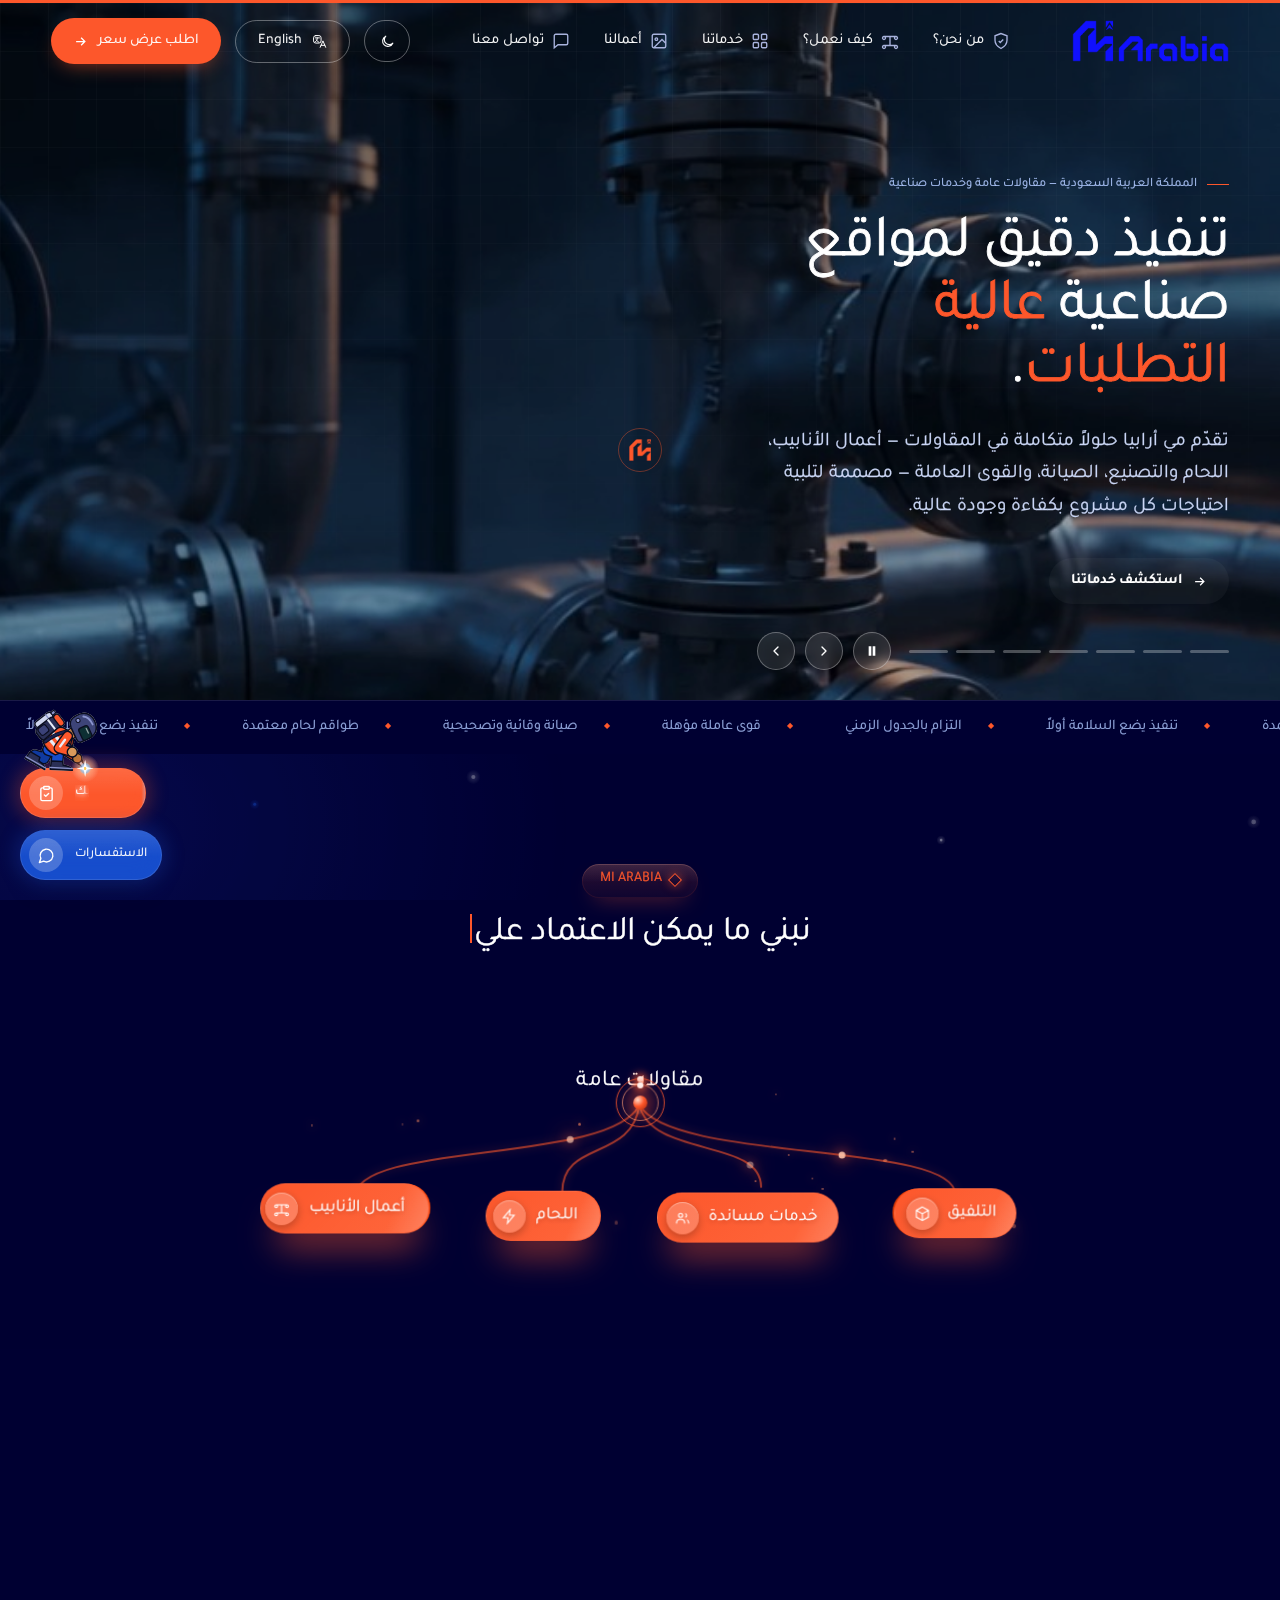
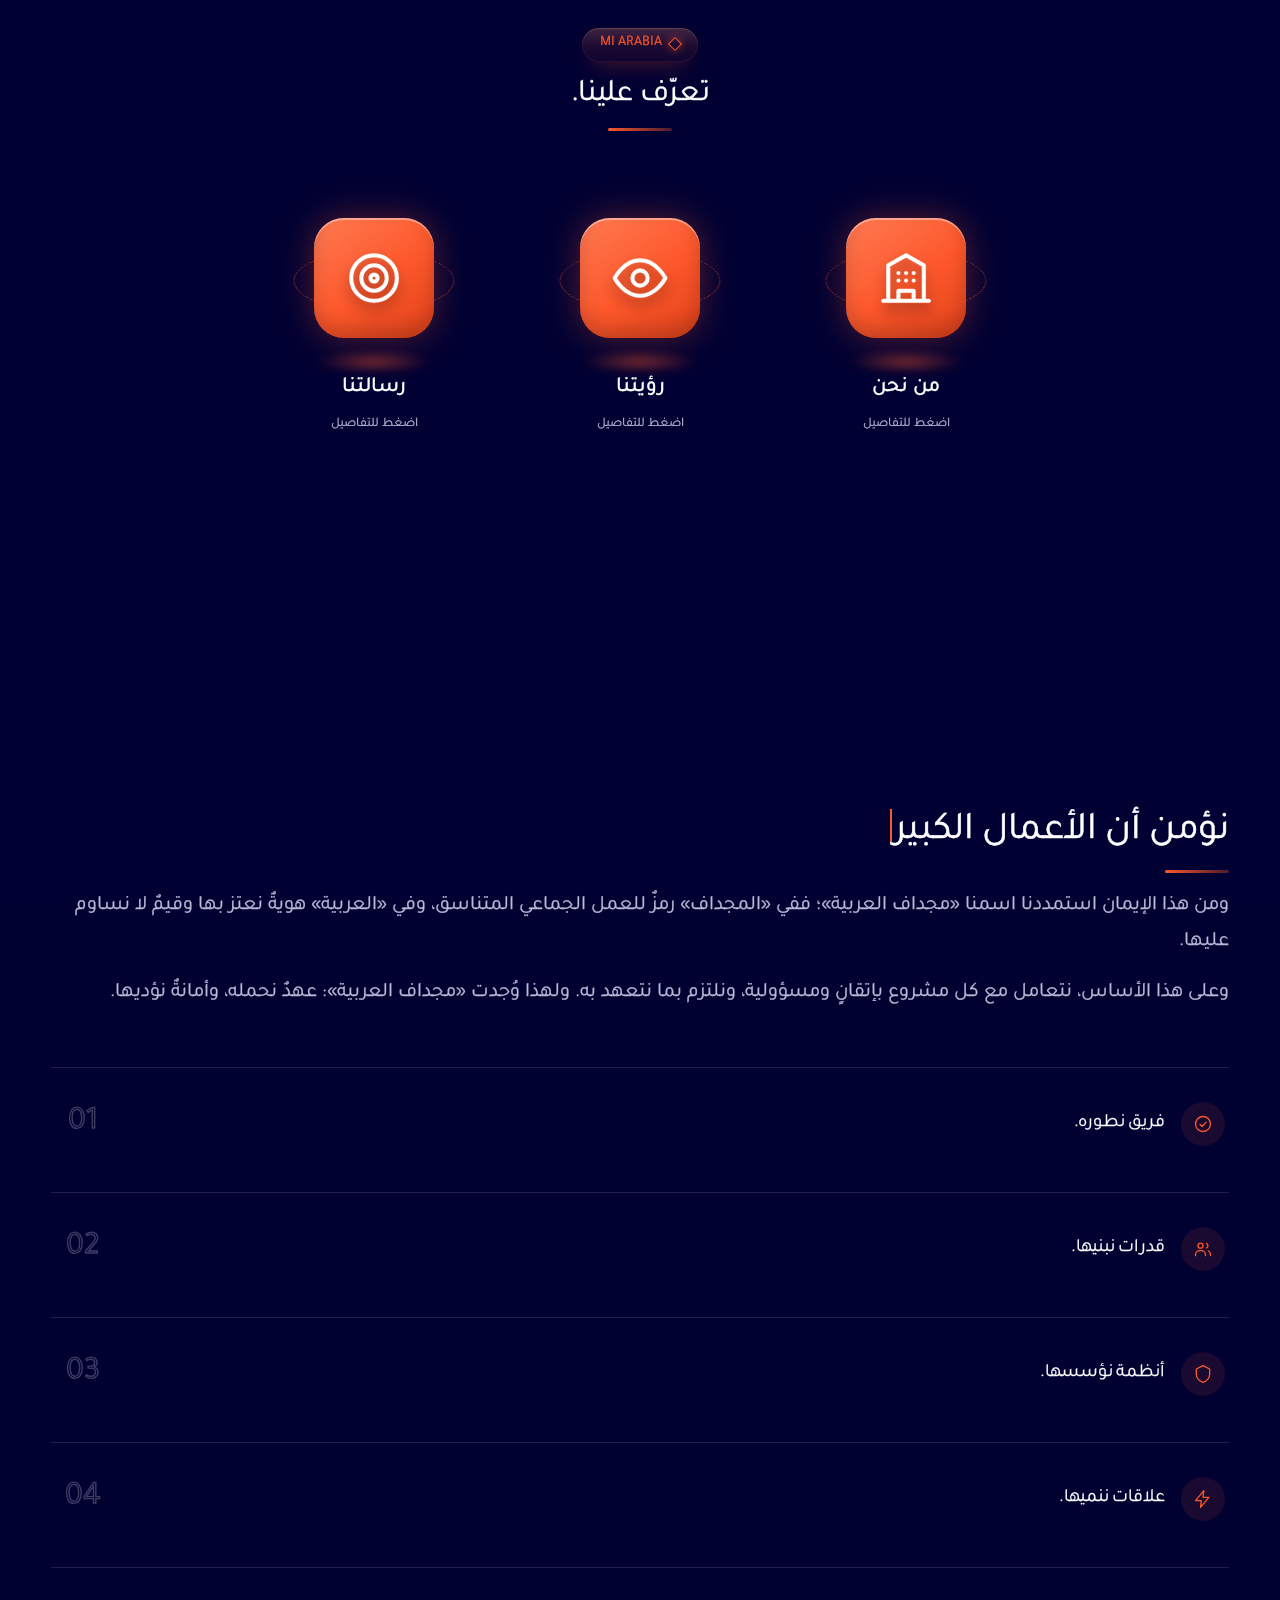
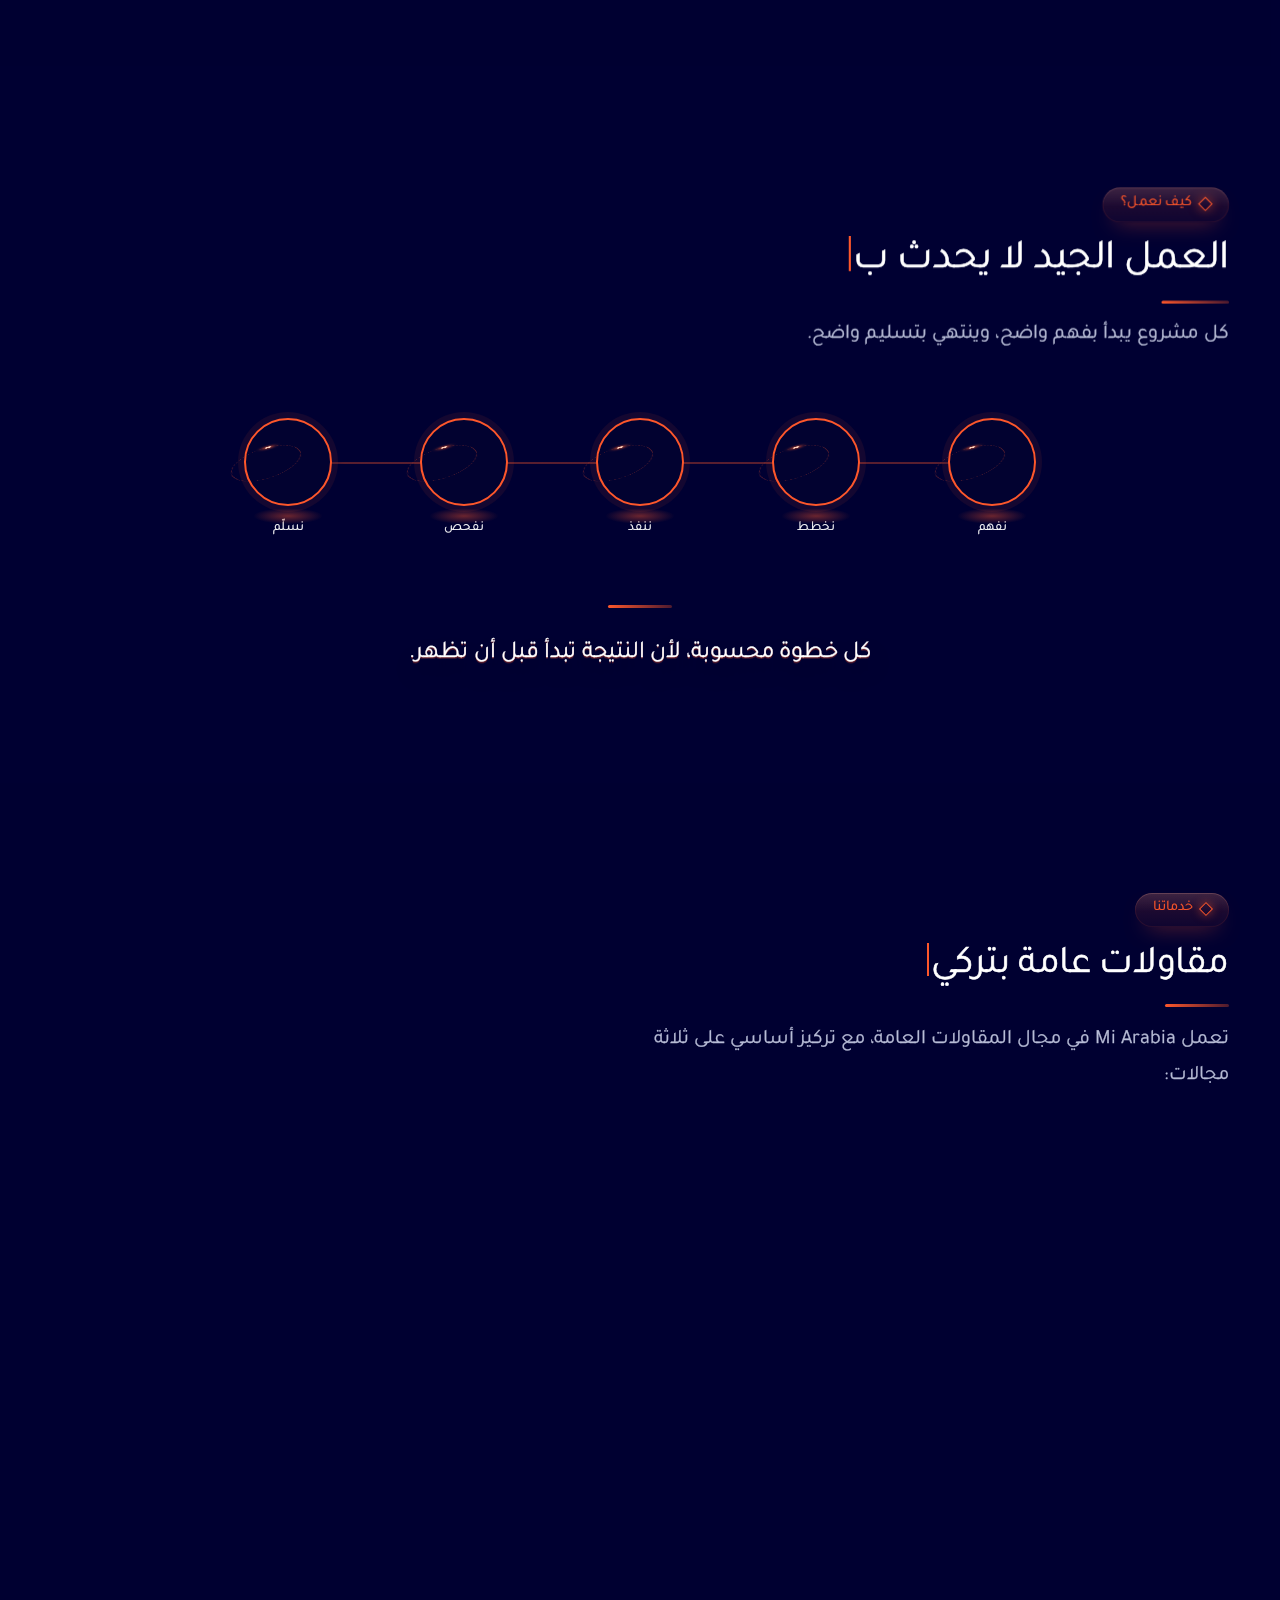
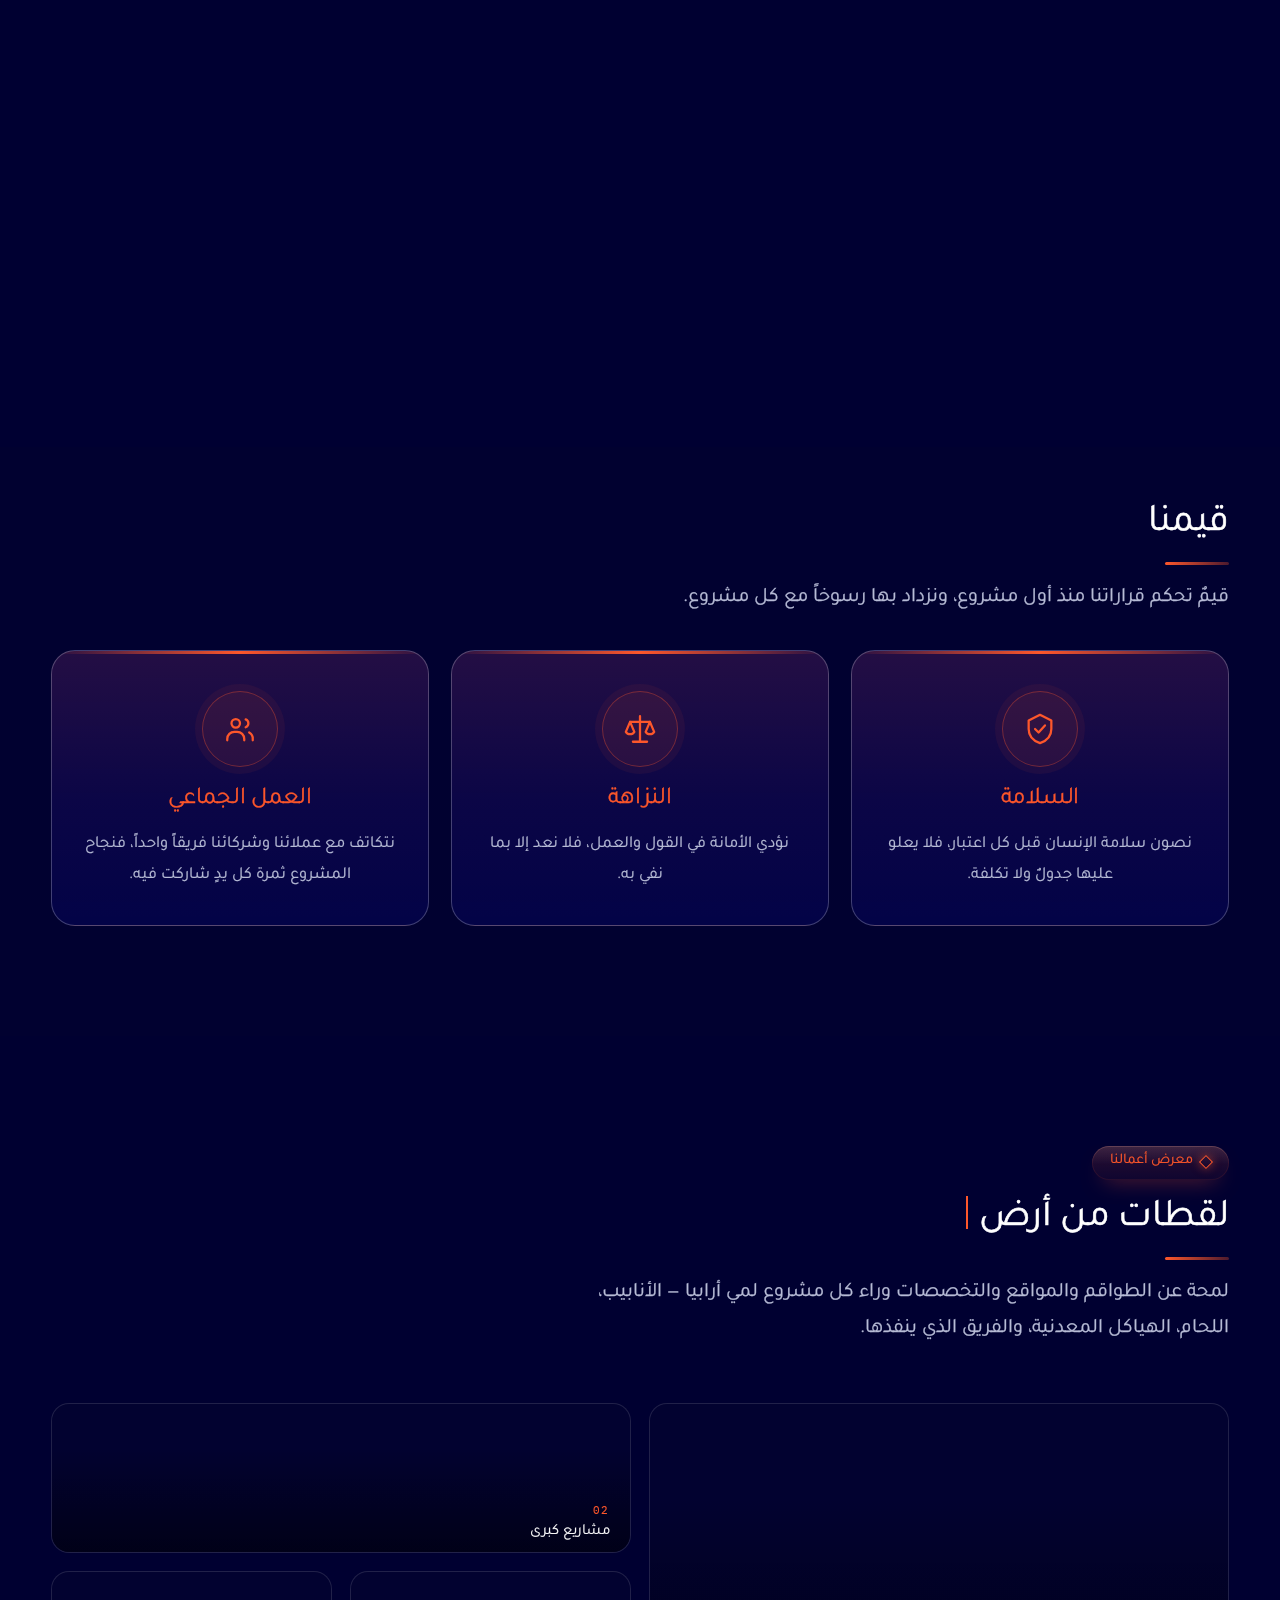
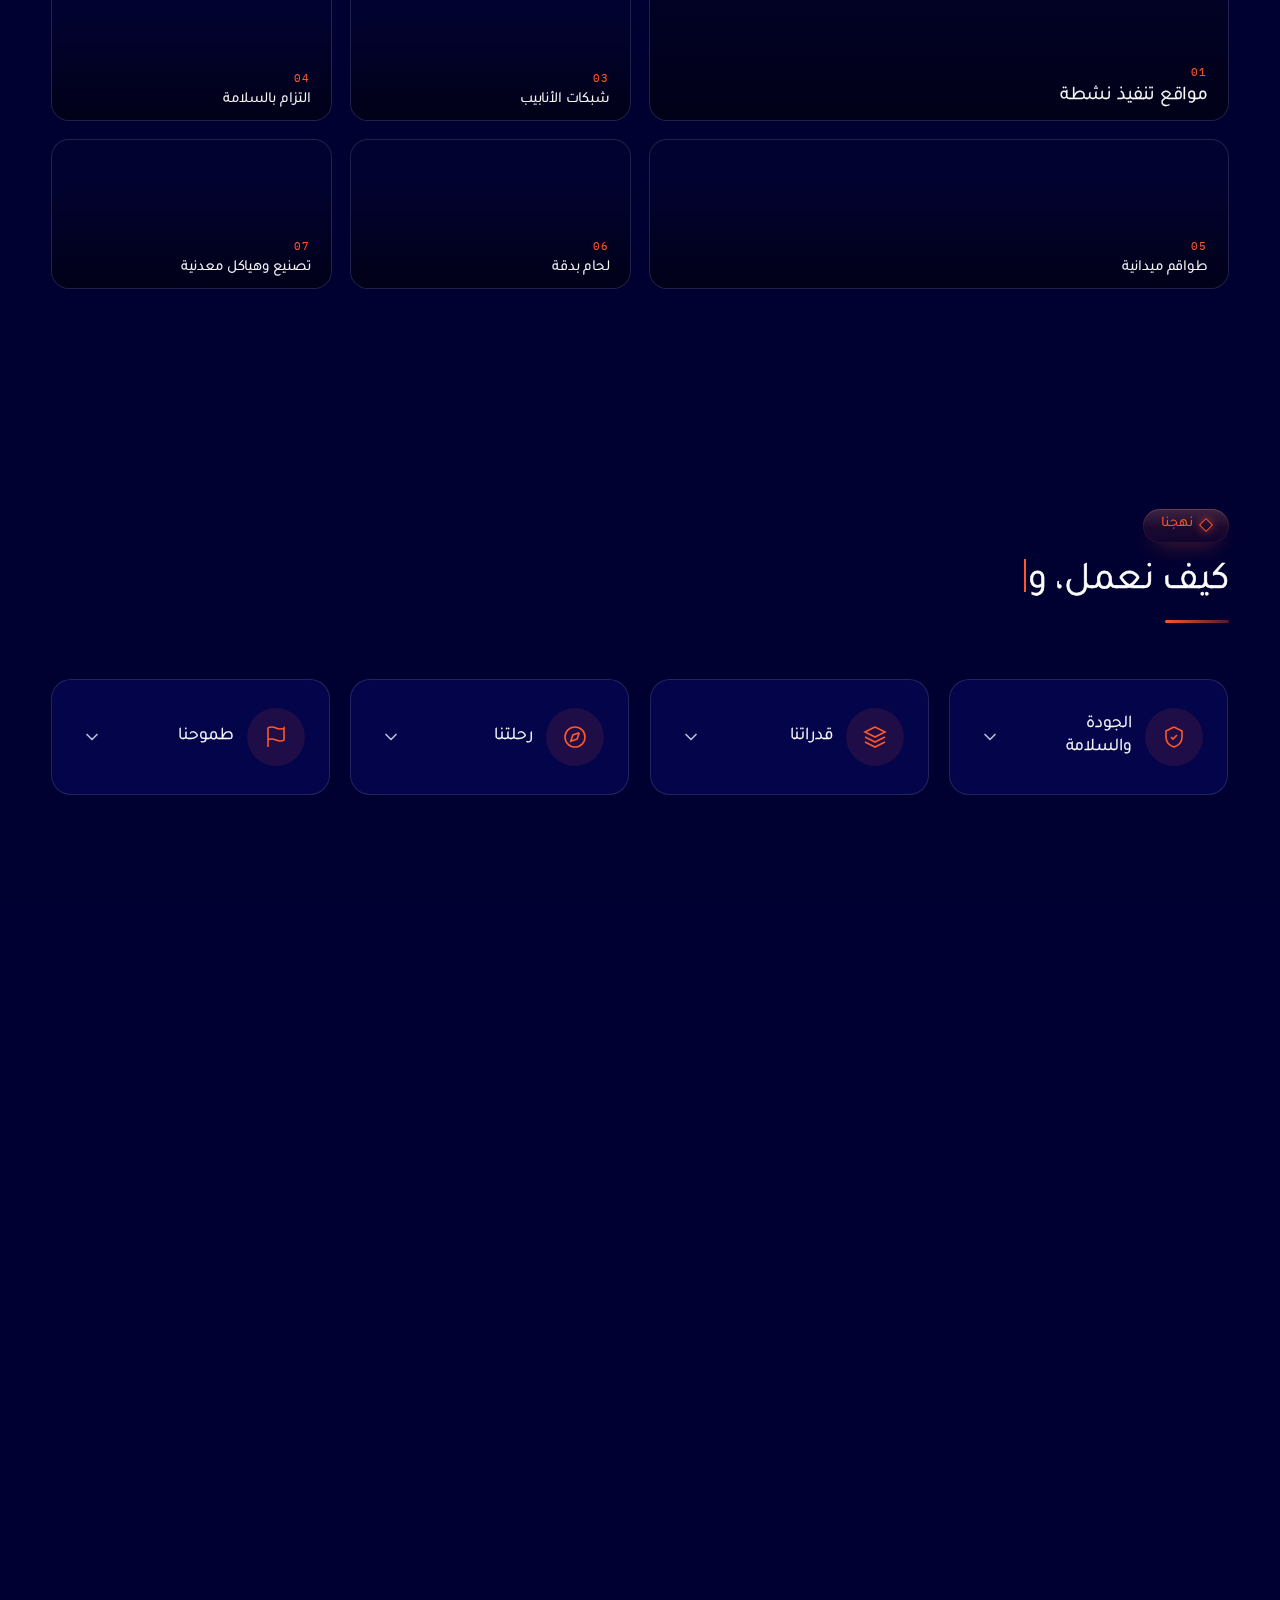
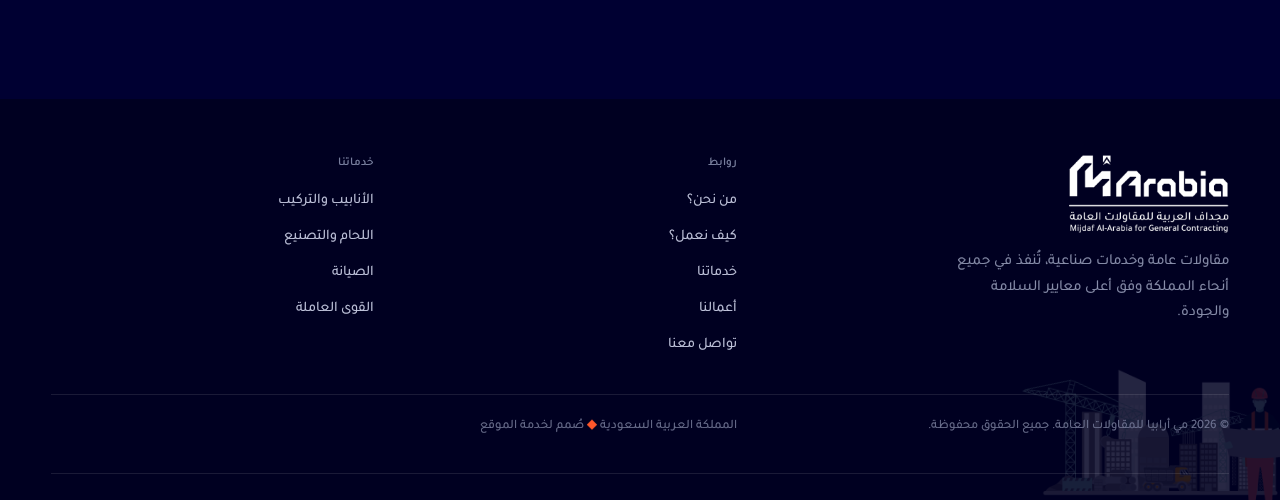
==== commit d0b4bb7f: "Update" ====
--- a/index.html
+++ b/index.html
@@ -25,13 +25,13 @@
 <link rel="preconnect" href="https://fonts.googleapis.com">
 <link rel="preconnect" href="https://fonts.gstatic.com" crossorigin>
 <link href="https://fonts.googleapis.com/css2?family=IBM+Plex+Mono:wght@400;500;600&display=swap" rel="stylesheet">
-<link rel="stylesheet" href="assets/css/style.css?v=84">
-<link rel="stylesheet" href="assets/css/kicker-3d.css?v=12">
+<link rel="stylesheet" href="assets/css/style.css?v=86">
+<link rel="stylesheet" href="assets/css/kicker-3d.css?v=15">
 <link rel="stylesheet" href="assets/css/process-3d.css?v=6">
 </head>
 <body>
-<!-- colour filter: re-tints the (orange) cursor mark to #2e4dfe in the light theme -->
-<svg width="0" height="0" style="position:absolute" aria-hidden="true" focusable="false"><filter id="brandBlue" color-interpolation-filters="sRGB"><feColorMatrix type="matrix" values="0 0 0 0 0.18  0 0 0 0 0.302  0.576 1.152 0.192 0 0  0 0 0 1 0"/></filter></svg>
+<!-- colour filter: re-tints the (orange) cursor mark to #164dcc in the light theme -->
+<svg width="0" height="0" style="position:absolute" aria-hidden="true" focusable="false"><filter id="brandBlue" color-interpolation-filters="sRGB"><feColorMatrix type="matrix" values="0 0 0 0 0.086  0 0 0 0 0.302  0.461 0.922 0.154 0 0  0 0 0 1 0"/></filter></svg>
 
 <div id="ambientGlow" aria-hidden="true"></div>
 <canvas id="pipeRackCanvas" aria-hidden="true"></canvas>
@@ -1426,9 +1426,9 @@
 <script src="assets/js/supabase-config.js?v=1"></script>
 <script src="assets/js/data-service.js?v=4"></script>
 <script src="assets/js/script.js?v=18"></script>
-<script src="assets/js/glow-dots-bg.js?v=8"></script>
-<script src="assets/js/sparks-bg.js?v=8"></script>
-<script type="module" src="assets/js/pipe-rack-bg.js?v=8"></script>
+<script src="assets/js/glow-dots-bg.js?v=9"></script>
+<script src="assets/js/sparks-bg.js?v=10"></script>
+<script type="module" src="assets/js/pipe-rack-bg.js?v=10"></script>
 <script src="assets/js/vendor/lottie-light.min.js"></script>
 <script>
   // Decorative construction-themed Lottie illustration in the footer.
--- a/assets/css/style.css
+++ b/assets/css/style.css
@@ -25,33 +25,38 @@
   }
   :root{
     color-scheme:light;
-    --navy:#2e4dfe;
+    /* ---- LIGHT THEME PALETTE (brand colour palette) ----
+       #0000aa primary (100%) · #164dcc secondary (75%) · #fd572b accent (50%)
+       #ffffff base (65%) · #000000 text (30%). Dark theme overrides below. */
+    --navy:#0000aa;
     --navy-deep:#000032;
     --black:#000000;
-    --steel:#2e4dfe;
-    /* ---- accent palette: LIGHT theme = #0000aa only (dark theme restores the original orange below) ---- */
-    --orange:#2e4dfe;
-    --orange-rgb:46,77,254;
-    --accent-hi:#2e4dfe;
-    --accent-lo:#2e4dfe;
-    --accent-hover:#2e4dfe;
-    --accent-dk1:#2e4dfe;
-    --accent-dk2:#2e4dfe;
-    --accent-tint:#bcc6ff;
-    --accent-tint-2:#dde2ff;
-    --accent-glow:#2e4dfe;
-    --accent-warm:#2e4dfe;
-    --accent-soft-rgb:46,77,254;
-    --accent-hue:231;
-    --accent-sat-a:99%;
-    --accent-sat-b:99%;
+    --steel:#164dcc;
+    --orange:#0000aa;
+    --orange-rgb:0,0,170;
+    --accent-hi:#164dcc;
+    --accent-lo:#0000aa;
+    --accent-hover:#164dcc;
+    --accent-dk1:#0000aa;
+    --accent-dk2:#0000aa;
+    --accent-tint:#cdd8f2;
+    --accent-tint-2:#e6ecf9;
+    --pop-ink:#d9420f;
+    --accent-glow:#164dcc;
+    --accent-warm:#fd572b;
+    --accent-soft-rgb:22,77,204;
+    --accent-pop:#fd572b;
+    --accent-pop-rgb:253,87,43;
+    --accent-hue:240;
+    --accent-sat-a:100%;
+    --accent-sat-b:100%;
     --white:#ffffff;
-    --tint:#eef1f9;
-    --tint-2:#dfe5f6;
-    --ink:#0a0d1f;
-    --ink-soft:#4d5680;
-    --line:rgba(10,13,31,0.12);
-    --line-strong:rgba(10,13,31,0.28);
+    --tint:#f6f6f9;
+    --tint-2:#e8eaf2;
+    --ink:#000000;
+    --ink-soft:#4b4e5a;
+    --line:rgba(0,0,0,0.12);
+    --line-strong:rgba(0,0,0,0.28);
     --font-display:'Tajawal', sans-serif;
     --font-body:'Tajawal', sans-serif;
     --font-mono:'IBM Plex Mono', monospace;
@@ -67,11 +72,11 @@
     --surface-2:var(--tint);
     --text:var(--ink);
     --text-soft:var(--ink-soft);
-    --heading:var(--navy-deep);
+    --heading:#000000;
     --border:var(--line);
     --border-strong:var(--line-strong);
     --header-bg:rgba(255,255,255,0.72);
-    --qa-item-border:rgba(10,13,31,0.08);
+    --qa-item-border:rgba(0,0,0,0.08);
     --theme-toggle-transition:background .35s var(--ease), color .35s var(--ease), border-color .35s var(--ease);
   }
 
@@ -95,6 +100,16 @@
   }
 
   html[data-theme="dark"]{
+    --tint:#eef1f9;
+    --tint-2:#dfe5f6;
+    --ink:#0a0d1f;
+    --ink-soft:#4d5680;
+    --line:rgba(10,13,31,0.12);
+    --line-strong:rgba(10,13,31,0.28);
+    --accent-pop:#fd572b;
+    --accent-pop-rgb:253,87,43;
+    --pop-ink:#fd572b;
+    --qa-item-border:rgba(255,255,255,0.14);
     --navy:#0000aa;
     --steel:#164dcc;
     color-scheme:dark;
@@ -168,7 +183,7 @@
     opacity:0.5;
     background:
       radial-gradient(680px 520px at 88% 8%, rgba(var(--orange-rgb),0.16), transparent 70%),
-      radial-gradient(720px 560px at 6% 92%, rgba(46,77,254,0.14), transparent 70%);
+      radial-gradient(720px 560px at 6% 92%, rgba(22,77,204,0.14), transparent 70%);
   }
   html[data-theme="dark"] #ambientGlow{
     opacity:0.9;
@@ -2989,11 +3004,7 @@
     .why-typed-out{display:none;}
     .why-row.is-typing .why-row-details > p{opacity:1;}
   }
-  .why-row.is-open .why-icon{
-    background:var(--orange);
-    color:var(--white);
-    box-shadow:0 0 0 8px rgba(var(--orange-rgb),0.14), 0 10px 24px -8px rgba(var(--orange-rgb),0.55);
-  }
+  /* open state no longer recolours the icon — it turns orange on hover only */
   @media (hover:hover) and (pointer:fine){
     .why-icon:hover{background:var(--orange); color:var(--white);}
   }
@@ -3471,8 +3482,8 @@
     50%{ box-shadow:0 14px 30px -12px rgba(10,13,31,0.28), 0 0 16px 1px rgba(var(--orange-rgb),0.4); }
   }
   @keyframes qaPulseBlue{
-    0%, 100%{ box-shadow:0 14px 30px -12px rgba(10,13,31,0.28), 0 0 8px 0 rgba(46,77,254,0.22); }
-    50%{ box-shadow:0 14px 30px -12px rgba(10,13,31,0.28), 0 0 16px 1px rgba(46,77,254,0.4); }
+    0%, 100%{ box-shadow:0 14px 30px -12px rgba(10,13,31,0.28), 0 0 8px 0 rgba(var(--orange-rgb),0.22); }
+    50%{ box-shadow:0 14px 30px -12px rgba(10,13,31,0.28), 0 0 16px 1px rgba(var(--orange-rgb),0.4); }
   }
   @media (prefers-reduced-motion: reduce){
     .qa-request, .qa-inquiry{ animation:none; }
@@ -5219,7 +5230,7 @@
    original orange in dark). These few spots can't use variables:
    ===================================================================== */
 html:not([data-theme="dark"]) .support-card::before{
-  background-image:url("data:image/svg+xml,%3Csvg xmlns='http://www.w3.org/2000/svg' viewBox='0 0 24 24' fill='none' stroke='%232e4dfe' stroke-width='0.8' stroke-linecap='round' stroke-linejoin='round'%3E%3Cpath d='M14.7 6.3a4 4 0 0 0-5.4 5.4L3 18l3 3 6.3-6.3a4 4 0 0 0 5.4-5.4l-2.6 2.6-2.4-.6-.6-2.4z'/%3E%3C/svg%3E");
+  background-image:url("data:image/svg+xml,%3Csvg xmlns='http://www.w3.org/2000/svg' viewBox='0 0 24 24' fill='none' stroke='%230000aa' stroke-width='0.8' stroke-linecap='round' stroke-linejoin='round'%3E%3Cpath d='M14.7 6.3a4 4 0 0 0-5.4 5.4L3 18l3 3 6.3-6.3a4 4 0 0 0 5.4-5.4l-2.6 2.6-2.4-.6-.6-2.4z'/%3E%3C/svg%3E");
 }
 html:not([data-theme="dark"]) .cursor-dot{
   filter:url(#brandBlue) drop-shadow(0 2px 6px rgba(10,13,31,0.3));
@@ -5228,23 +5239,120 @@
 /* Light theme: the welder mascot was too dark (0000aa suit + navy outlines).
    Same hue, lifted to a lighter tint so the figure reads clearly. */
 html:not([data-theme="dark"]) .qa-welder{
-  --orange:#2e4dfe;
-  --accent-lo:#2e4dfe;
-  --accent-dk1:#2e4dfe;
-  --accent-warm:#2e4dfe;
+  --orange:#164dcc;
+  --accent-lo:#164dcc;
+  --accent-dk1:#164dcc;
+  --accent-warm:#164dcc;
 }
 
 
 /* Light theme: the hero, ticker and footer stay dark navy, where #0000aa would vanish,
-   so there (and only there) the same hue is lifted to a lighter tint for readability. */
+   so there the palette's orange (#fd572b) is used as the accent for contrast. */
 html:not([data-theme="dark"]) .hero,
 html:not([data-theme="dark"]) .ticker,
 html:not([data-theme="dark"]) footer{
-  --orange:#2e4dfe;
-  --orange-rgb:46,77,254;
-  --accent-hi:#2e4dfe;
-  --accent-lo:#2e4dfe;
-  --accent-hover:#2e4dfe;
-  --accent-glow:#2e4dfe;
-  --accent-soft-rgb:46,77,254;
-}
+  --orange:#fd572b;
+  --orange-rgb:253,87,43;
+  --accent-hi:#ff7a52;
+  --accent-lo:#e0421a;
+  --accent-hover:#e04a24;
+  --accent-glow:#ff8a5c;
+  --accent-soft-rgb:255,160,120;
+}
+
+
+/* =====================================================================
+   LIGHT THEME — COLOUR BALANCE (break the "all blue" feel)
+   Roles:  white = base · black = headings/body · #0000aa/#164dcc = structure
+           (nav, icons, cards, tiles) · #fd572b = highlights, CTAs, numbers,
+           eyebrows, underlines, hover states. Dark theme is untouched.
+   ===================================================================== */
+html:not([data-theme="dark"]) .hero,
+html:not([data-theme="dark"]) .ticker,
+html:not([data-theme="dark"]) footer{ --pop-ink:#fd572b; }
+
+/* soft warm + cool wash behind the page */
+html:not([data-theme="dark"]) #ambientGlow{
+  background:
+    radial-gradient(680px 520px at 88% 8%, rgba(var(--accent-pop-rgb),0.13), transparent 70%),
+    radial-gradient(720px 560px at 6% 92%, rgba(22,77,204,0.10), transparent 70%);
+}
+
+/* progress bar: blue -> orange */
+html:not([data-theme="dark"]) .scroll-progress{
+  background:linear-gradient(90deg, #0000aa, #164dcc 55%, #fd572b);
+}
+
+/* primary call-to-action = orange, hover = secondary blue */
+html:not([data-theme="dark"]) .btn-primary{
+  background:var(--accent-pop);
+  box-shadow:0 8px 20px -8px rgba(var(--accent-pop-rgb),0.6);
+}
+html:not([data-theme="dark"]) .btn-primary:hover{
+  background:var(--accent-hi);
+  box-shadow:0 14px 26px -10px rgba(var(--accent-soft-rgb),0.6);
+}
+
+/* eyebrows / labels / numbers / small text accents */
+html:not([data-theme="dark"]) .eyebrow,
+html:not([data-theme="dark"]) .eyebrow-brand,
+html:not([data-theme="dark"]) .service-name,
+html:not([data-theme="dark"]) .service-expand-hint,
+html:not([data-theme="dark"]) .gallery-tag,
+html:not([data-theme="dark"]) .process-step-num,
+html:not([data-theme="dark"]) .process-modal-num,
+html:not([data-theme="dark"]) .cv-title,
+html:not([data-theme="dark"]) .contact-highlight strong,
+html:not([data-theme="dark"]) .contact-highlight svg,
+html:not([data-theme="dark"]) .stat-icon,
+html:not([data-theme="dark"]) .process-flow-arrow{ color:var(--pop-ink); }
+html:not([data-theme="dark"]) .eyebrow::before{ border-color:var(--accent-pop); }
+
+/* underlines, rules, bullets, accent bars */
+html:not([data-theme="dark"]) nav.primary a::after,
+html:not([data-theme="dark"]) .focus-highlight::before,
+html:not([data-theme="dark"]) .spec-view-list li::before,
+html:not([data-theme="dark"]) .service-card-back li::before,
+html:not([data-theme="dark"]) .value-checklist li::before,
+html:not([data-theme="dark"]) .id-modal-body .id-note::before,
+html:not([data-theme="dark"]) .tw-cursor{ background:var(--accent-pop); }
+html:not([data-theme="dark"]) .why-caption,
+html:not([data-theme="dark"]) .id-modal-body .id-note{ border-inline-color:var(--accent-pop); }
+html:not([data-theme="dark"]) .section-head h2::after,
+html:not([data-theme="dark"]) .why-closing::before,
+html:not([data-theme="dark"]) .process-closing::before{
+  background:linear-gradient(90deg, var(--accent-pop), color-mix(in srgb, var(--accent-pop) 30%, transparent));
+}
+html:not([data-theme="dark"]) .service-card-front::before{
+  background:linear-gradient(90deg, #0000aa, #164dcc 55%, #fd572b);
+}
+html:not([data-theme="dark"]) .contact-form::before{
+  background:linear-gradient(90deg, var(--accent-pop), var(--navy) 70%);
+}
+html:not([data-theme="dark"]) .support-card::after,
+html:not([data-theme="dark"]) .cv-card::before{
+  background:linear-gradient(90deg, transparent, var(--accent-pop), transparent);
+}
+html:not([data-theme="dark"]) .process-circle-num{ background:var(--accent-pop); }
+
+/* icon chips stay blue; hover / open state flips to orange */
+html:not([data-theme="dark"]) .service-card:hover .icon,
+html:not([data-theme="dark"]) .cv-card:hover .cv-icon,
+html:not([data-theme="dark"]) .quick-actions.past-hero .qa-fab:hover,
+html:not([data-theme="dark"]) .qa-fab:hover,
+html:not([data-theme="dark"]) .lightbox-close:hover,
+html:not([data-theme="dark"]) .gallery-item:hover .gallery-expand:hover{ background:var(--accent-pop); color:var(--white); }
+@media (hover:hover){
+  html:not([data-theme="dark"]) .why-icon:hover{ background:var(--accent-pop); color:var(--white); }
+}
+html:not([data-theme="dark"]) .contact-list .row:hover span.val,
+html:not([data-theme="dark"]) .contact-list .row:hover .row-arrow,
+html:not([data-theme="dark"]) .id-item:hover .id-label,
+html:not([data-theme="dark"]) .id-item:hover .id-hint,
+html:not([data-theme="dark"]) footer ul a:hover{ color:var(--pop-ink); }
+
+/* Service cards (front face): slightly heavier type — 400 -> 500 */
+.service-card-front .service-name,
+.service-card-front h3.service-subtitle,
+.service-card-front p,
+.service-card-front .service-expand-hint{ font-weight:500; }
--- a/assets/css/kicker-3d.css
+++ b/assets/css/kicker-3d.css
@@ -143,13 +143,13 @@
    Dark mode is untouched (every rule is scoped to html:not([data-theme="dark"])).
    ===================================================================== */
 html:not([data-theme="dark"]){
-  --calm-hue:231;
-  --calm-hi:#2e4dfe;
-  --calm-base:#2e4dfe;   /* soft orange */
-  --calm-lo:#2e4dfe;
-  --calm-dk1:#2e4dfe;    /* tile depth layers */
-  --calm-dk2:#2e4dfe;
-  --calm-rgb:46,77,254;
+  --calm-hue:240;
+  --calm-hi:#164dcc;
+  --calm-base:#0000aa;
+  --calm-lo:#0000aa;
+  --calm-dk1:#0000aa;    /* tile depth layers */
+  --calm-dk2:#0000aa;
+  --calm-rgb:0,0,170;
 }
 
 /* ---- 1) capability tree ---- */
@@ -174,17 +174,17 @@
   filter:drop-shadow(0 0 2px rgba(var(--calm-rgb),.25));
 }
 html:not([data-theme="dark"]) .k3d-pulse{
-  fill:#c9d1ff; filter:drop-shadow(0 0 3px rgba(var(--calm-rgb),.35));
+  fill:#cdd8f2; filter:drop-shadow(0 0 3px rgba(var(--calm-rgb),.35));
 }
 html:not([data-theme="dark"]) .k3d-orb{
-  background:radial-gradient(circle at 32% 30%, #c9d1ff, var(--calm-base) 50%, #2e4dfe);
+  background:radial-gradient(circle at 32% 30%, #cdd8f2, var(--calm-base) 50%, #0000aa);
   box-shadow:0 0 10px 2px rgba(var(--calm-rgb),.35);
 }
 html:not([data-theme="dark"]) .k3d-ring{ border-color:rgba(var(--calm-rgb),.5); }
 html:not([data-theme="dark"]) .k3d-ring.r2{ border-color:rgba(var(--calm-rgb),.35); }
 html:not([data-theme="dark"]) .k3d-ring::after{ box-shadow:0 0 5px 1px rgba(var(--calm-rgb),.45); }
 html:not([data-theme="dark"]) .k3d-dust{
-  background:#2e4dfe; box-shadow:0 0 5px rgba(var(--calm-rgb),.35);
+  background:#0000aa; box-shadow:0 0 5px rgba(var(--calm-rgb),.35);
 }
 
 /* ---- 2) "تعرّف علينا" tiles ---- */
@@ -200,7 +200,7 @@
 }
 html:not([data-theme="dark"]) .id-ring{ border-color:rgba(var(--calm-rgb),.35); }
 html:not([data-theme="dark"]) .id-ring::after{
-  background:#c9d1ff; box-shadow:0 0 6px 1px rgba(var(--calm-rgb),.4);
+  background:#cdd8f2; box-shadow:0 0 6px 1px rgba(var(--calm-rgb),.4);
 }
 @media (hover:hover){
   html:not([data-theme="dark"]) .id-item:hover .id-label,
@@ -211,25 +211,59 @@
 }
 
 /* light mode: welder mascot's trousers follow the soft orange accent */
-html:not([data-theme="dark"]) #wdLegNf{ stroke:#2e4dfe; }
+html:not([data-theme="dark"]) #wdLegNf{ stroke:#0000aa; }
 
 /* =====================================================================
-   LIGHT MODE — flat #2e4dfe: no glows, no gradients, no extra tints
+   LIGHT MODE — flat #0000aa: no glows, no gradients, no extra tints
    ===================================================================== */
-html:not([data-theme="dark"]) .k3d .about-kicker-sub .spec-pill.is-active{ background:#2e4dfe; box-shadow:none; animation:none; }
+html:not([data-theme="dark"]) .k3d .about-kicker-sub .spec-pill.is-active{ background:#0000aa; box-shadow:none; animation:none; }
 html:not([data-theme="dark"]) .k3d-slab,
 html:not([data-theme="dark"]) .k3d-slab[style*="-4"]{ box-shadow:none; }
 html:not([data-theme="dark"]) .k3d-line{ filter:none; }
-html:not([data-theme="dark"]) .k3d-pulse{ filter:none; fill:#2e4dfe; }
-html:not([data-theme="dark"]) .k3d-orb{ background:#2e4dfe; box-shadow:none; }
+html:not([data-theme="dark"]) .k3d-pulse{ filter:none; fill:#0000aa; }
+html:not([data-theme="dark"]) .k3d-orb{ background:#0000aa; box-shadow:none; }
 html:not([data-theme="dark"]) .k3d-ring::after,
 html:not([data-theme="dark"]) .k3d-dust{ box-shadow:none; }
-html:not([data-theme="dark"]) .k3d-dust{ background:#2e4dfe; }
+html:not([data-theme="dark"]) .k3d-dust{ background:#0000aa; }
 html:not([data-theme="dark"]) .k3d .about-kicker-sub .spec-pill-label{ text-shadow:none; }
-html:not([data-theme="dark"]) .id-tile{ background:#2e4dfe; box-shadow:none; }
+html:not([data-theme="dark"]) .id-tile{ background:#0000aa; box-shadow:none; }
 html:not([data-theme="dark"]) .id-icon{ filter:none; }
 html:not([data-theme="dark"]) .id-shadow{ background:none; }
-html:not([data-theme="dark"]) .id-ring::after{ background:#2e4dfe; box-shadow:none; }
+html:not([data-theme="dark"]) .id-ring::after{ background:#0000aa; box-shadow:none; }
 @media (hover:hover){
   html:not([data-theme="dark"]) .id-item:hover .id-tile{ box-shadow:none; }
 }
+
+
+/* =====================================================================
+   LIGHT MODE — palette balance for the 3D pieces
+   ===================================================================== */
+/* capability tree: blue slabs, orange energy (pulse + orb + active pill) */
+html:not([data-theme="dark"]) .k3d-pulse{ fill:#fd572b; }
+html:not([data-theme="dark"]) .k3d-orb{ background:#fd572b; }
+html:not([data-theme="dark"]) .k3d .about-kicker-sub .spec-pill.is-active{ background:#fd572b; }
+
+/* identity tiles: all orange */
+html:not([data-theme="dark"]) .id-item{ --calm-dk1:#fd572b; --calm-dk2:#fd572b; --calm-rgb:253,87,43; }
+html:not([data-theme="dark"]) .id-item .id-tile{ background:#fd572b; }
+html:not([data-theme="dark"]) .id-item .id-ring::after{ background:#fd572b; }
+
+/* LIGHT MODE ONLY — remove the blue depth layers under the capability-tree pills.
+   Dark mode is untouched. */
+html:not([data-theme="dark"]) .k3d-slab{ display:none; }
+
+/* LIGHT MODE ONLY — identity tiles (من نحن / رؤيتنا / رسالتنا):
+   on hover the whole tile (face, depth layers, ring) turns blue, not just the text. */
+html:not([data-theme="dark"]) .id-tile,
+html:not([data-theme="dark"]) .id-tile::before,
+html:not([data-theme="dark"]) .id-tile::after,
+html:not([data-theme="dark"]) .id-ring::after{
+  transition:background-color .35s ease, box-shadow .35s ease;
+}
+@media (hover:hover){
+  html:not([data-theme="dark"]) .id-item:hover{
+    --calm-dk1:#0000aa; --calm-dk2:#0000aa; --calm-rgb:0,0,170;
+  }
+  html:not([data-theme="dark"]) .id-item:hover .id-tile,
+  html:not([data-theme="dark"]) .id-item:hover .id-ring::after{ background:#0000aa; }
+}
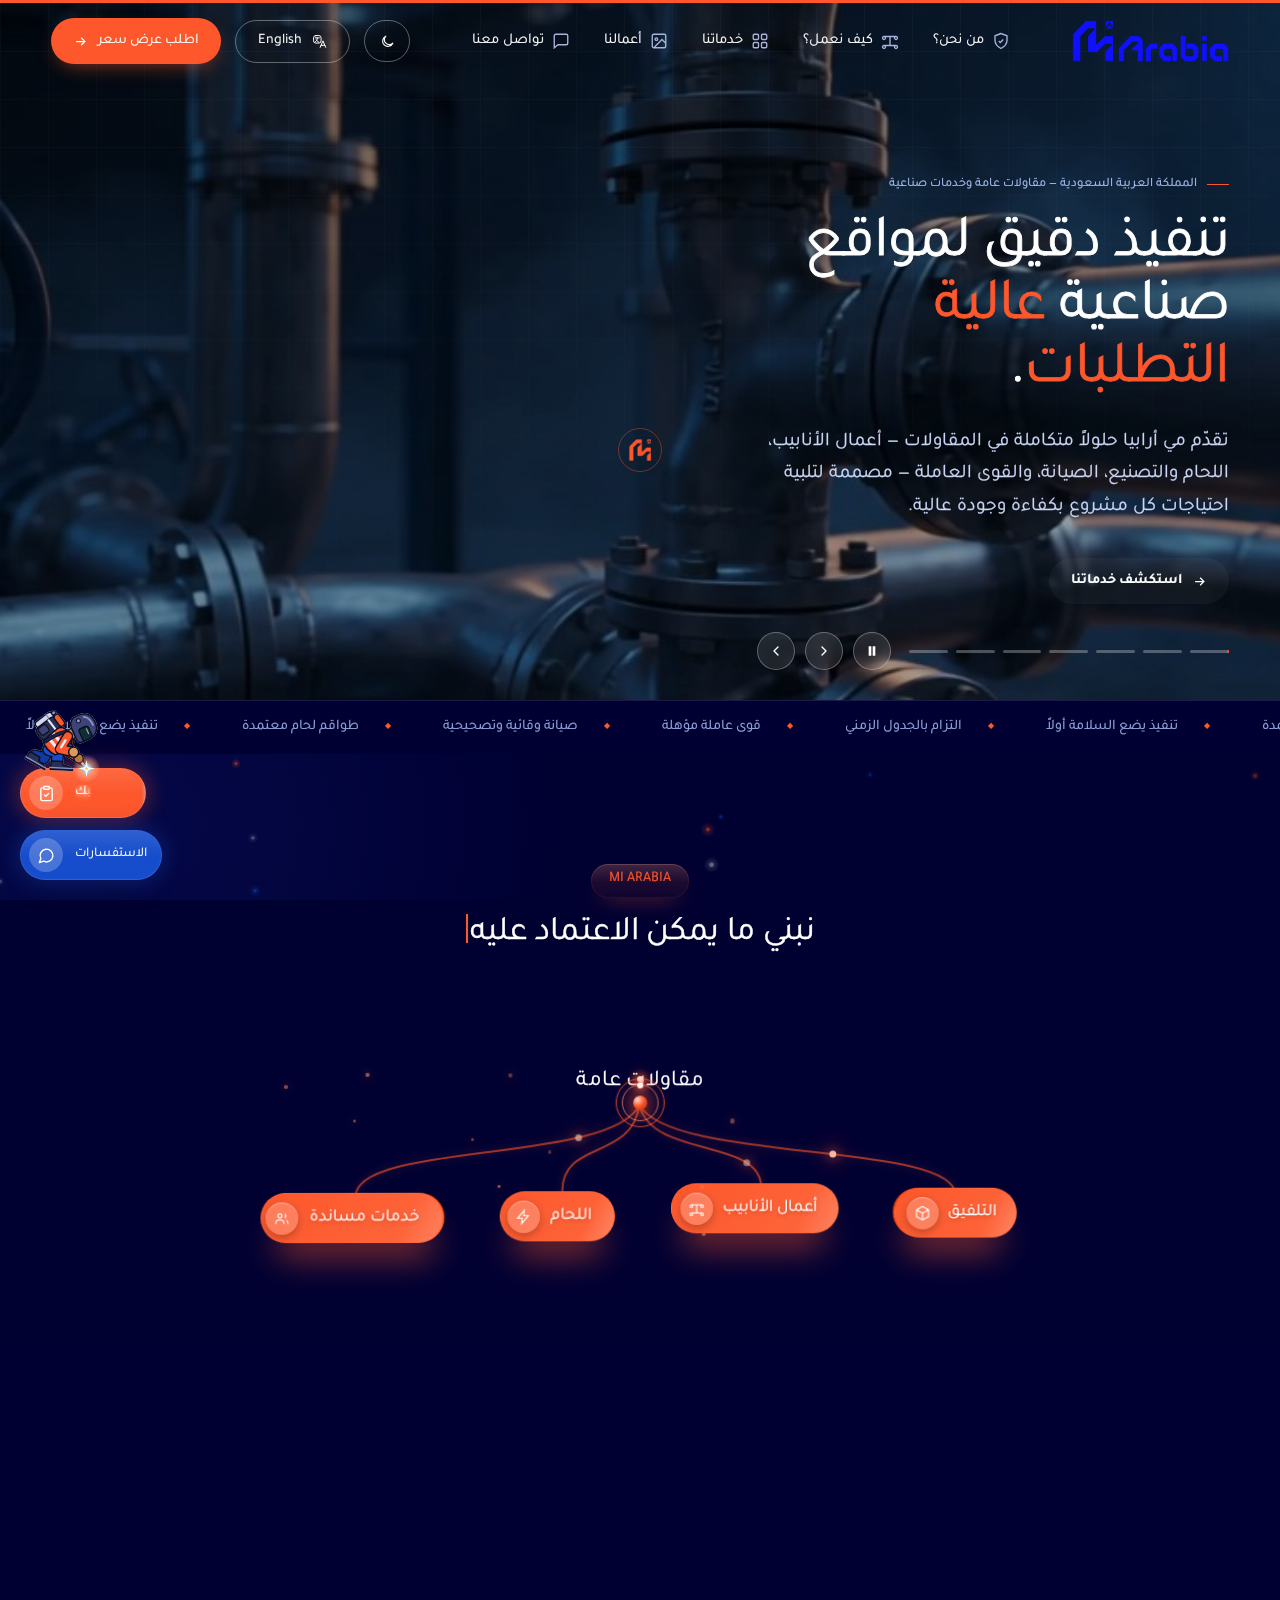
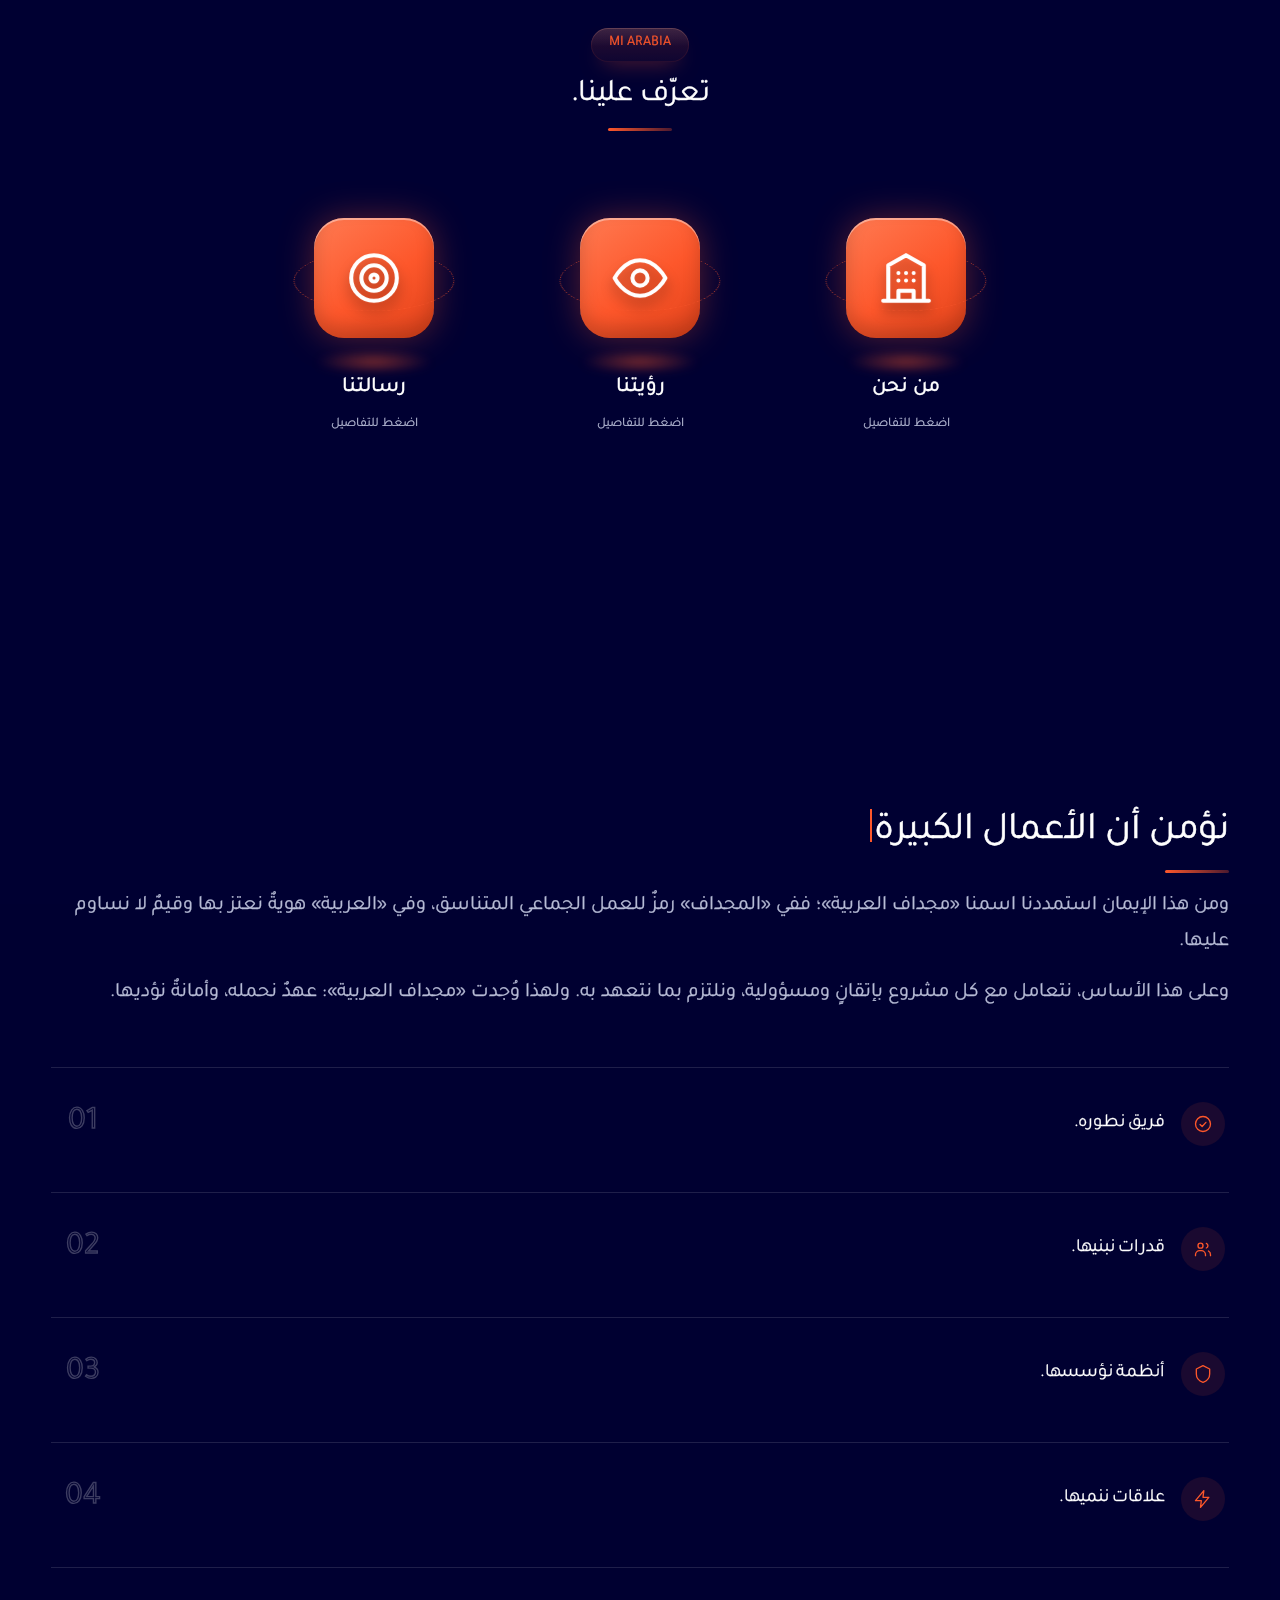
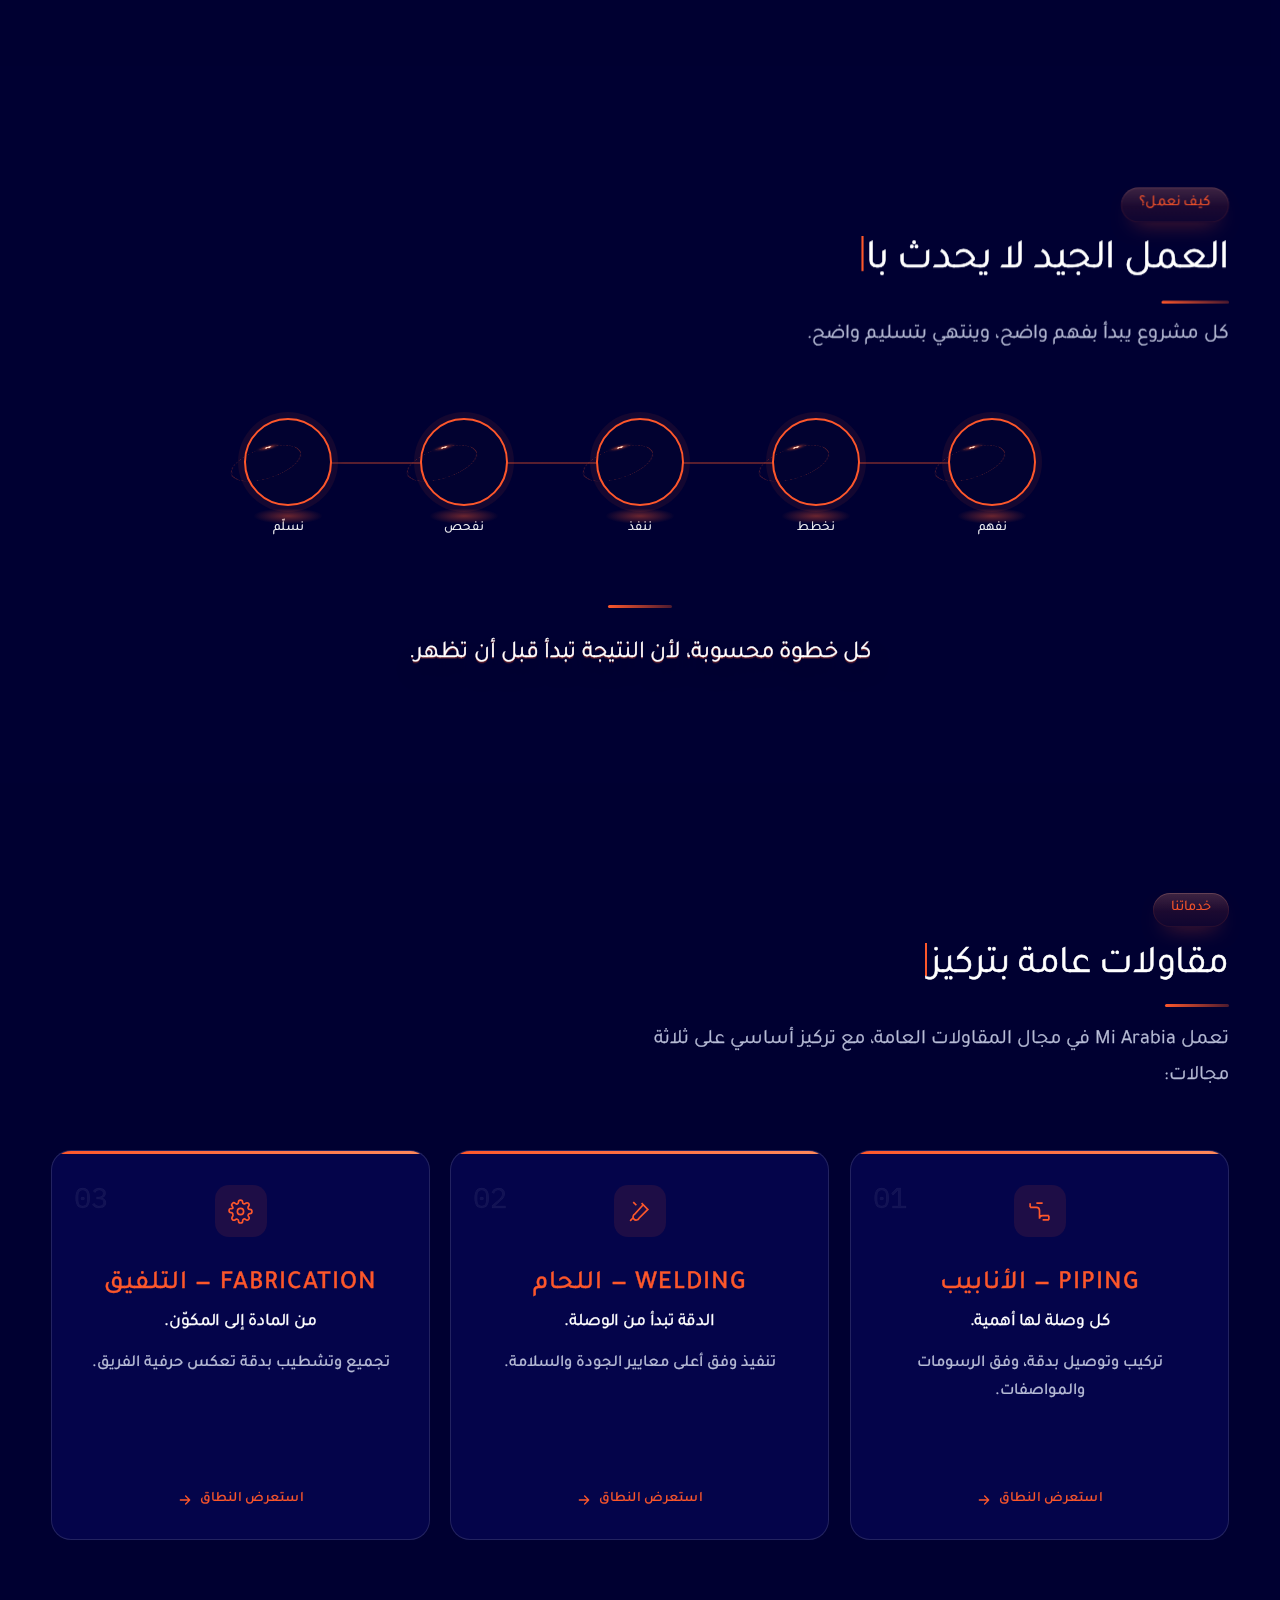
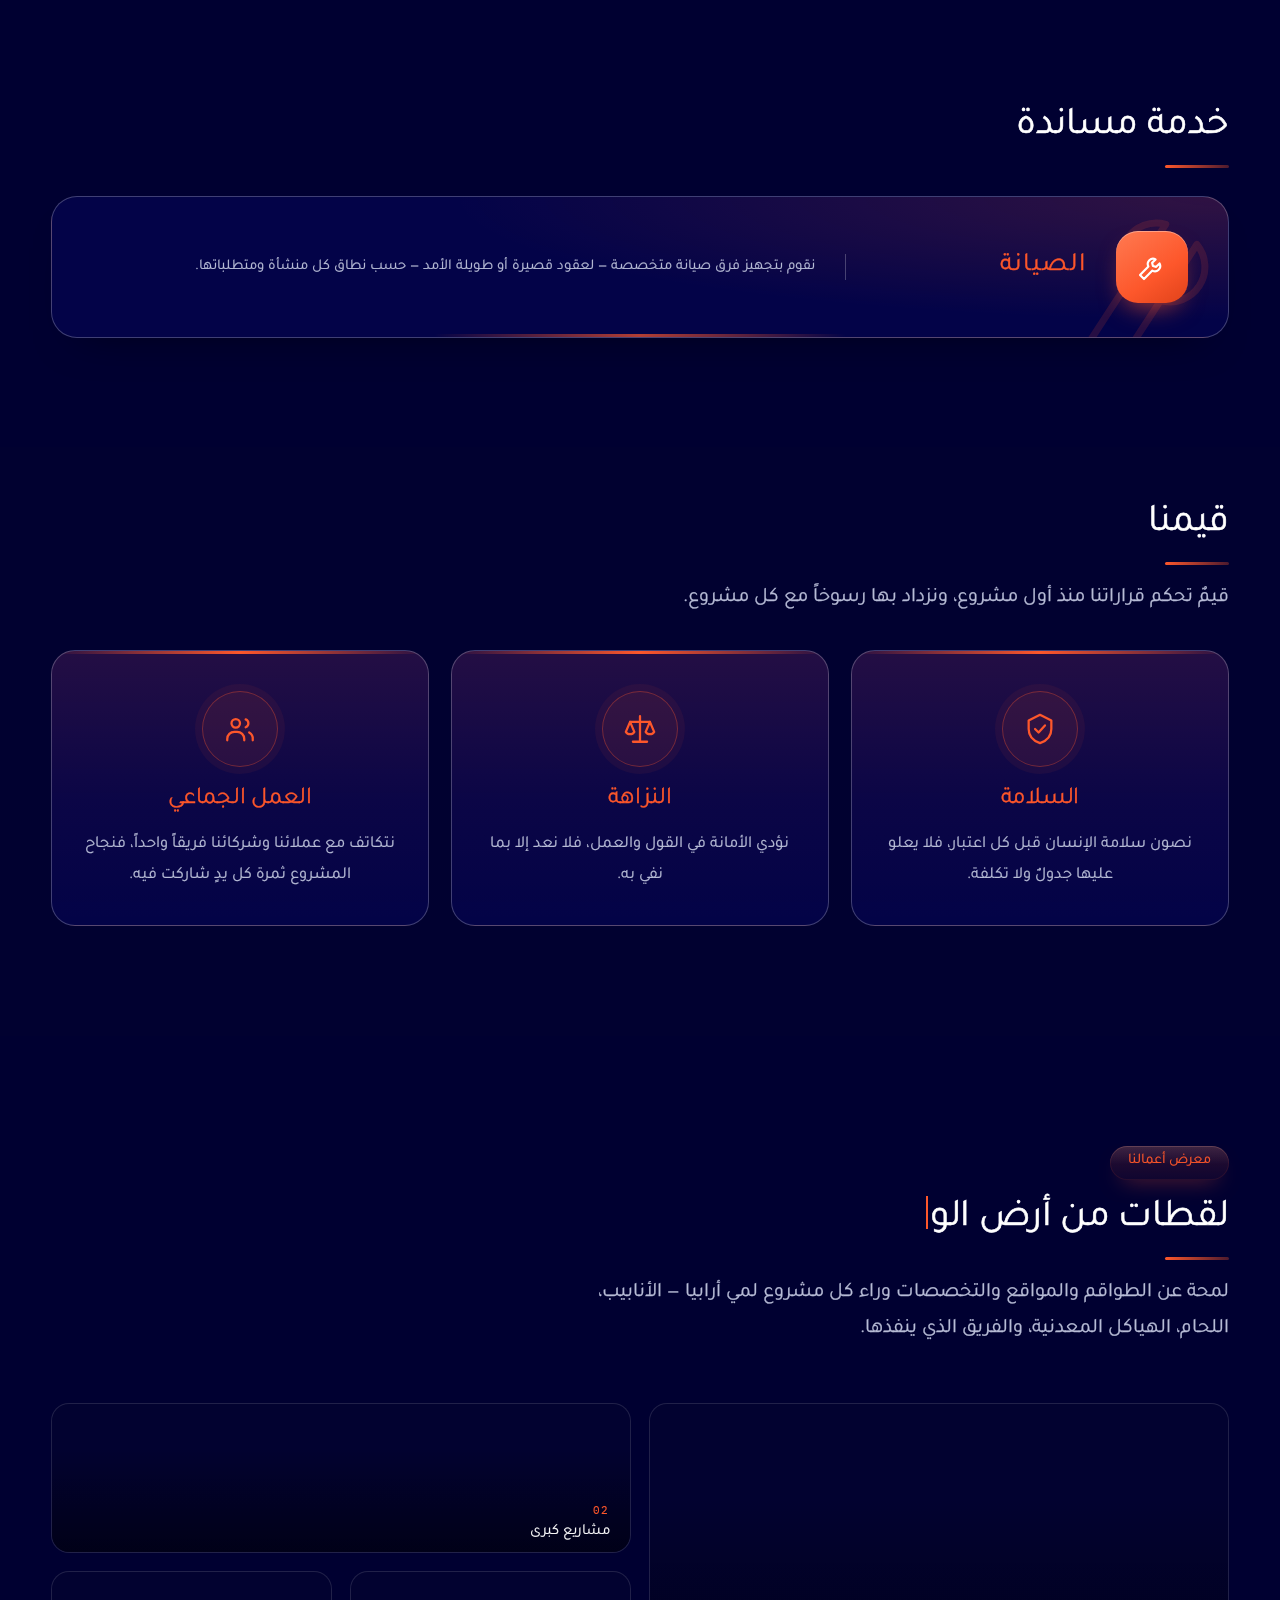
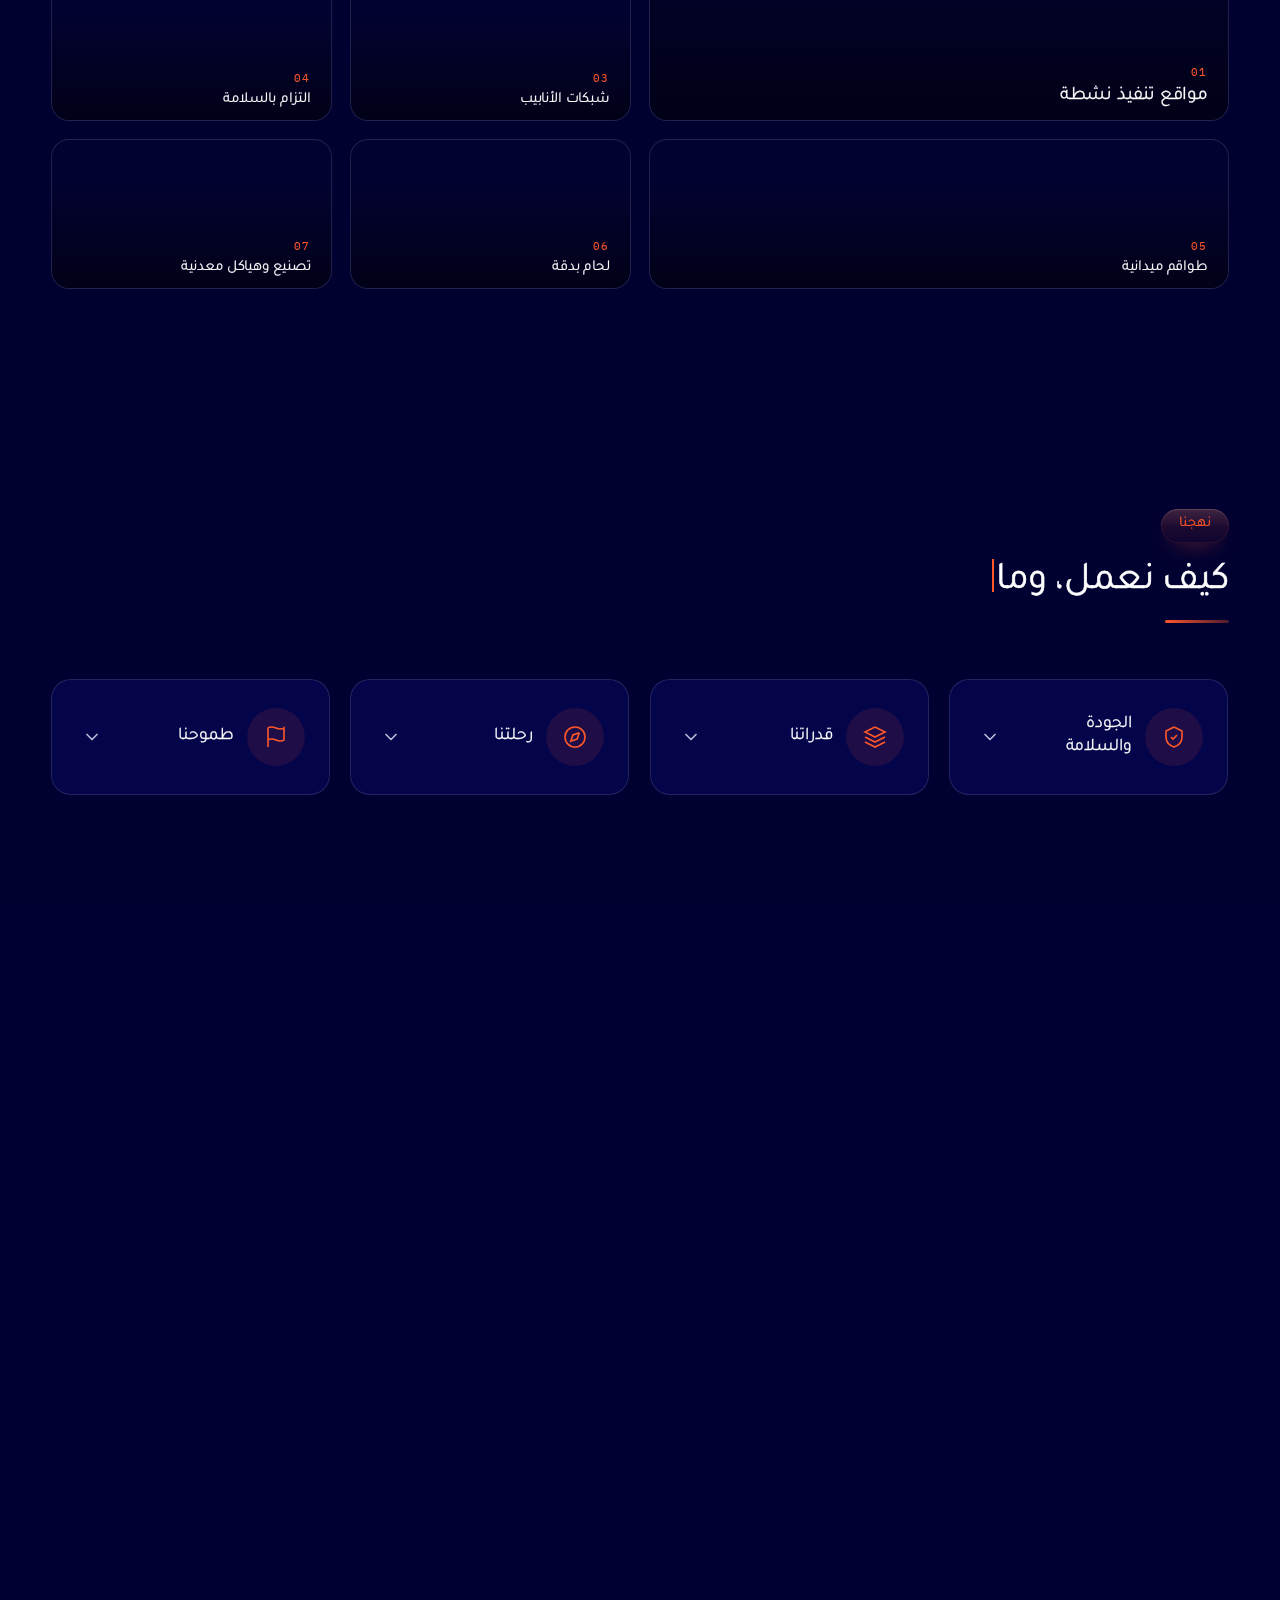
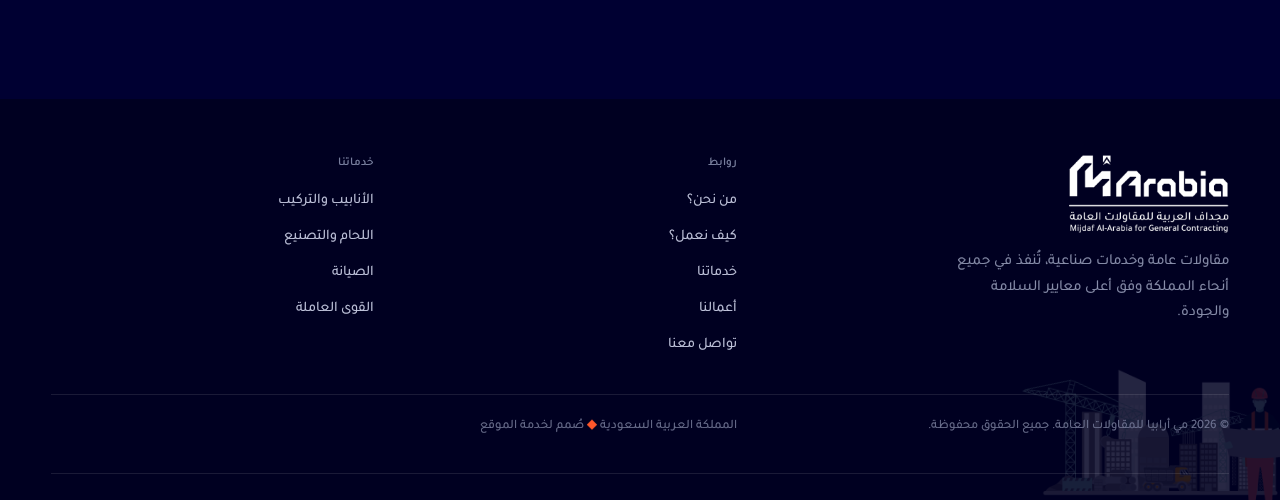
==== commit b8d78d40: "Update" ====
--- a/index.html
+++ b/index.html
@@ -25,7 +25,7 @@
 <link rel="preconnect" href="https://fonts.googleapis.com">
 <link rel="preconnect" href="https://fonts.gstatic.com" crossorigin>
 <link href="https://fonts.googleapis.com/css2?family=IBM+Plex+Mono:wght@400;500;600&display=swap" rel="stylesheet">
-<link rel="stylesheet" href="assets/css/style.css?v=86">
+<link rel="stylesheet" href="assets/css/style.css?v=92">
 <link rel="stylesheet" href="assets/css/kicker-3d.css?v=15">
 <link rel="stylesheet" href="assets/css/process-3d.css?v=6">
 </head>
--- a/assets/css/style.css
+++ b/assets/css/style.css
@@ -5356,3 +5356,48 @@
 .service-card-front h3.service-subtitle,
 .service-card-front p,
 .service-card-front .service-expand-hint{ font-weight:500; }
+
+/* eyebrow tag: PHONE ONLY — the word sat too high inside the pill.
+   Push the text down a few px; the diamond stays on the same line as the word. */
+@media (max-width:720px){
+  html body .eyebrow{ padding-block:11px 6px !important; }
+}
+
+/* eyebrow tags: diamond removed (all screens, both themes) */
+html body .eyebrow::before{ display:none !important; }
+
+
+/* PHONE ONLY — "MI ARABIA" eyebrow: centre the word vertically inside the pill.
+   The diamond is gone, so the old 10px/6px offset only pushed the Latin word low.
+   Equal top/bottom padding puts it dead centre. Desktop and the Arabic eyebrows are untouched. */
+@media (max-width:720px){
+  html body .eyebrow.eyebrow-brand{
+    padding-block:8px !important;
+    line-height:1.2;
+  }
+}
+
+
+/* PHONE ONLY — every eyebrow tag (.eyebrow) is centred across the full width of the page
+   instead of hugging the edge. The hero uses .hero-eyebrow, a different class, so it is untouched.
+   Only the tag moves; headings and paragraphs keep their own alignment. */
+@media (max-width:720px){
+  .eyebrow{
+    display:flex !important;
+    width:fit-content !important;
+    margin-inline:auto !important;
+    align-self:center;
+  }
+}
+
+
+/* PHONE ONLY — vertical centring of the word inside EVERY eyebrow pill (Arabic + English).
+   Earlier rules used uneven padding (11px top / 6px bottom) which pushed the word ~3px low.
+   Equal top/bottom padding puts the word on the pill's middle line. */
+@media (max-width:720px){
+  html body .eyebrow,
+  html body .eyebrow.eyebrow-brand{
+    padding-block:8.5px !important;
+    line-height:1.2;
+  }
+}
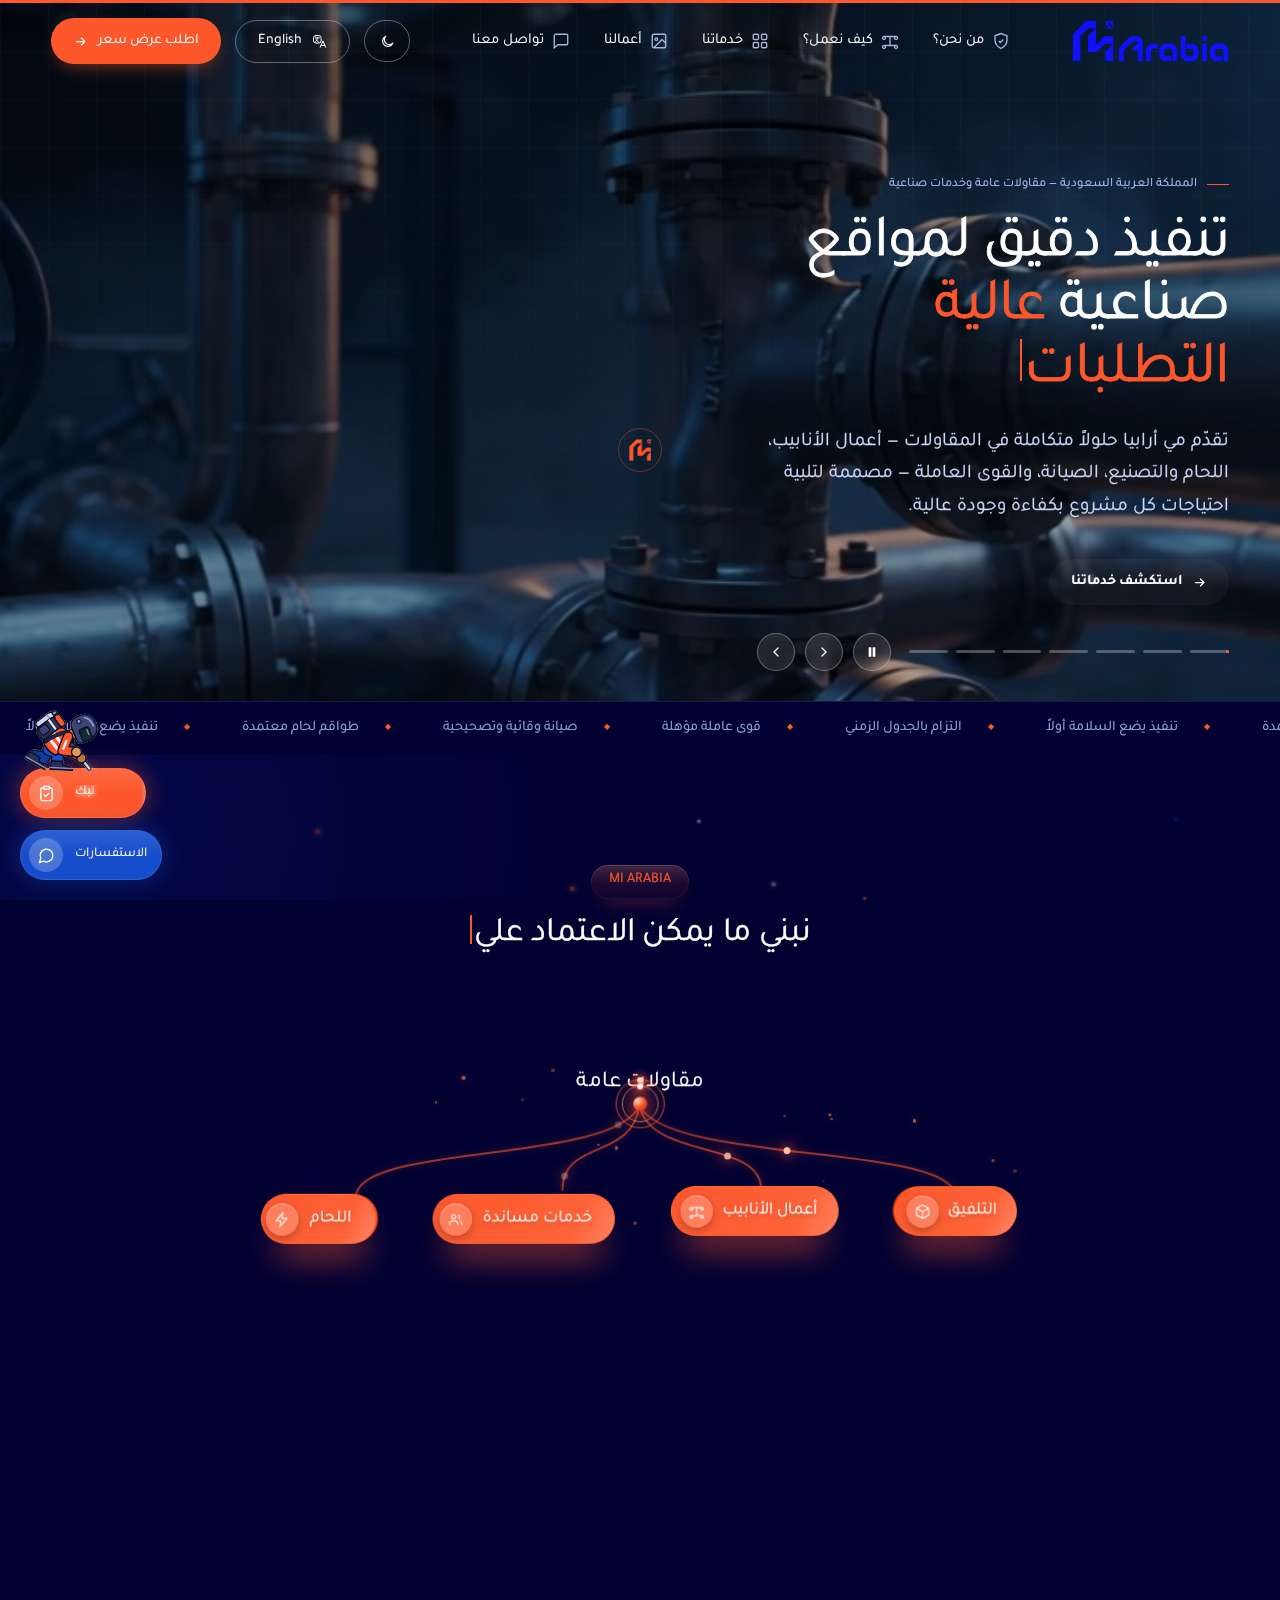
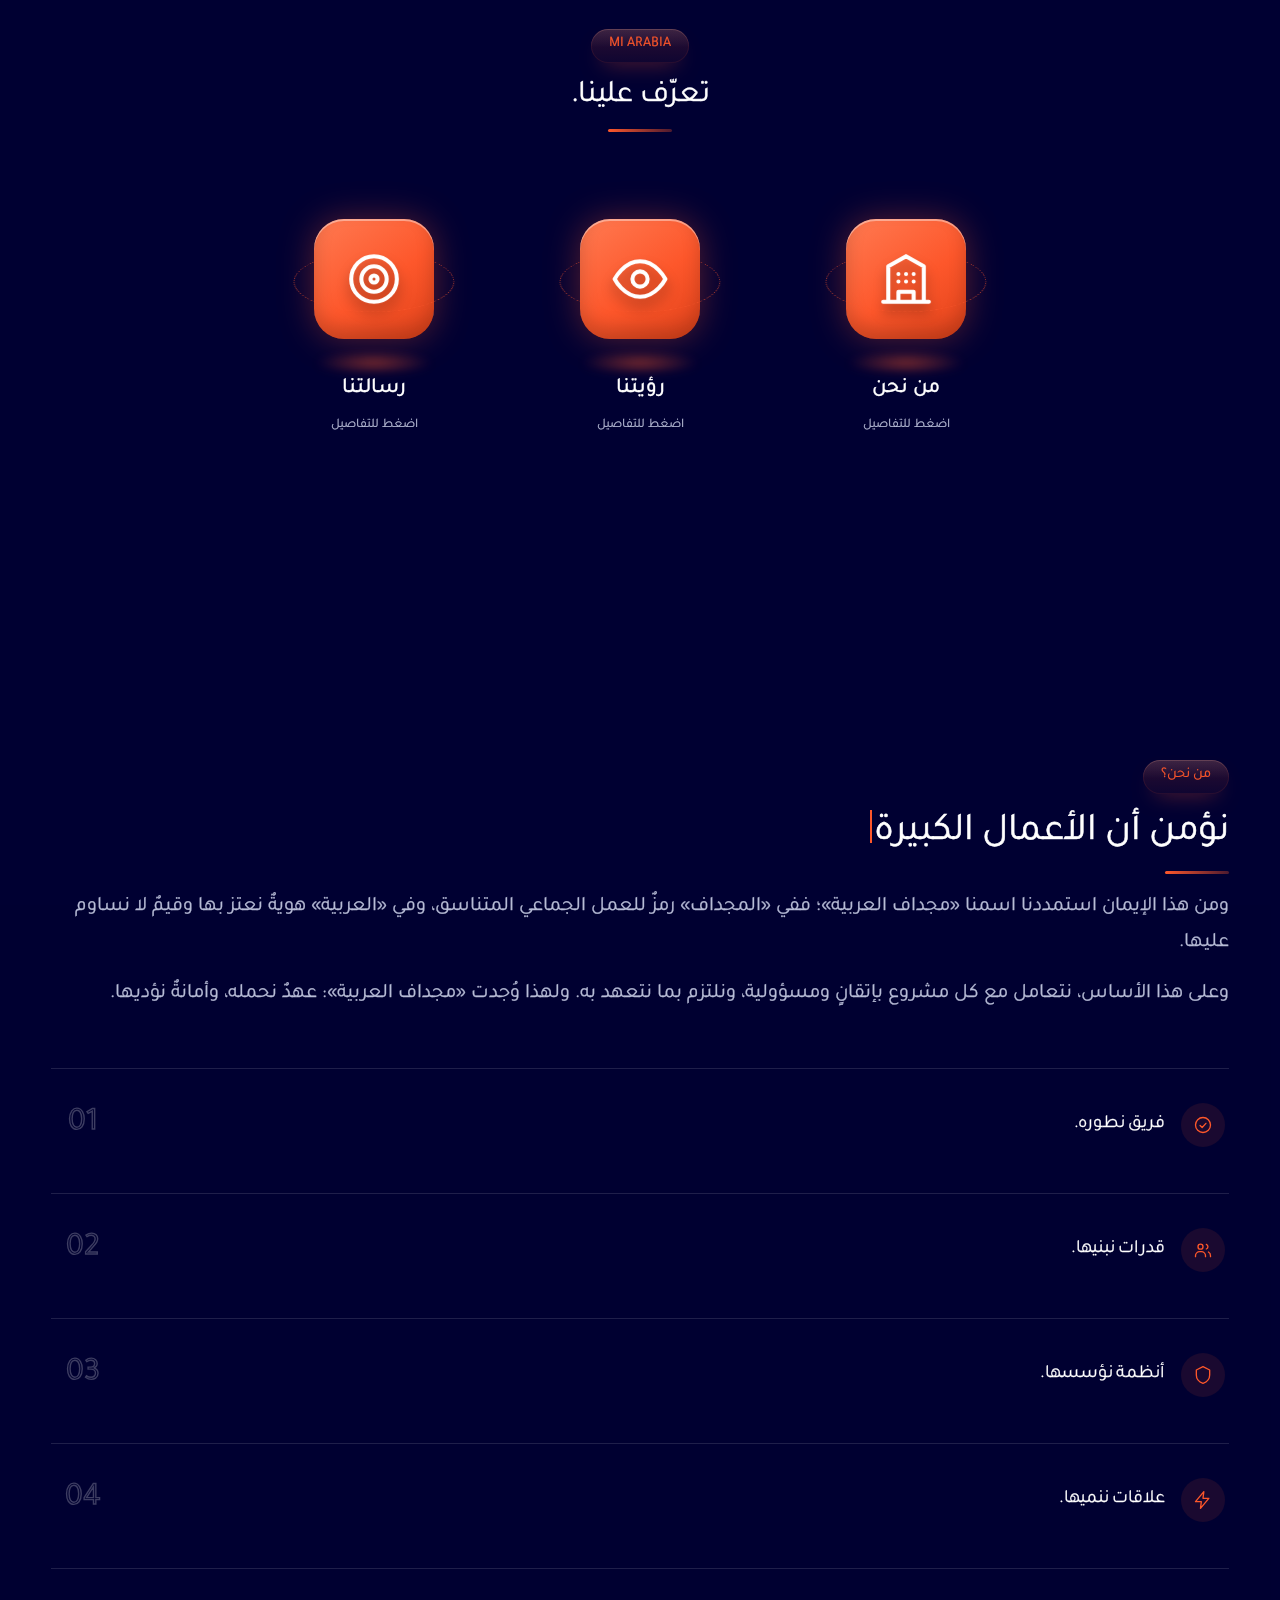
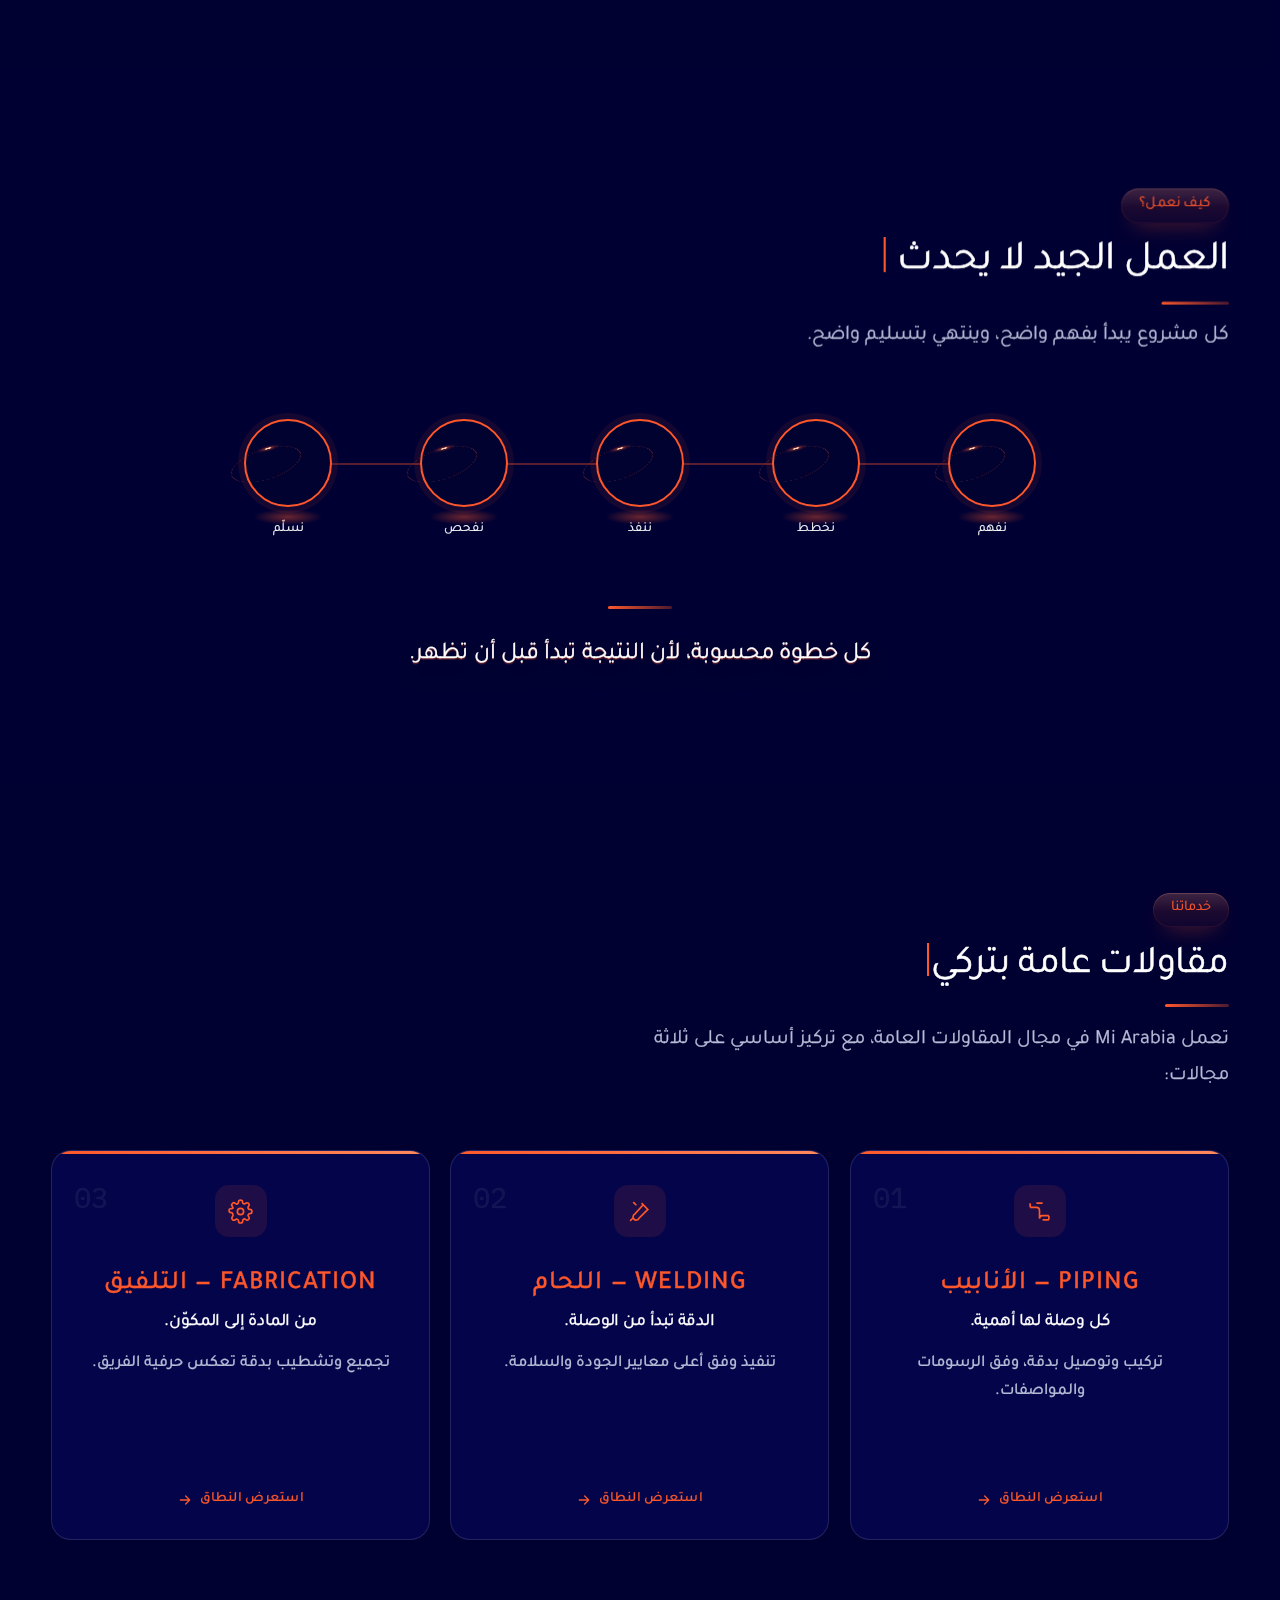
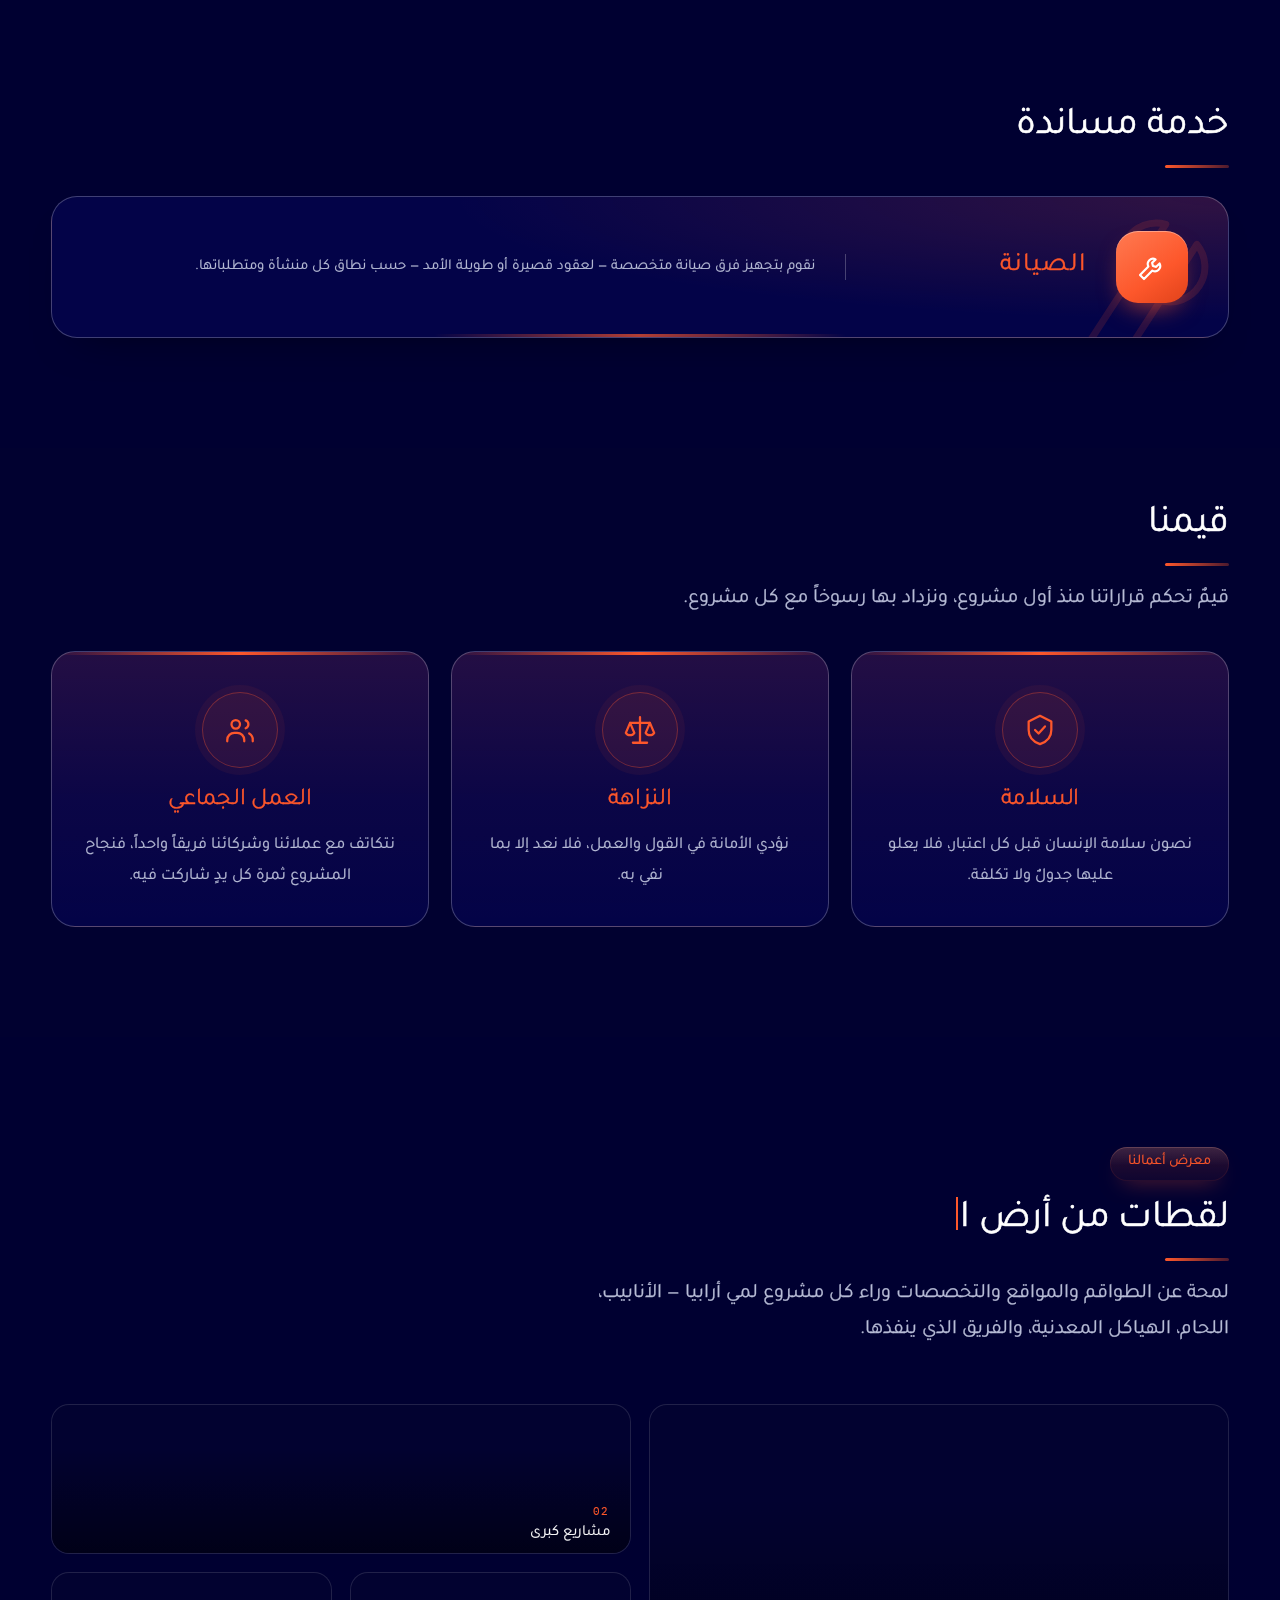
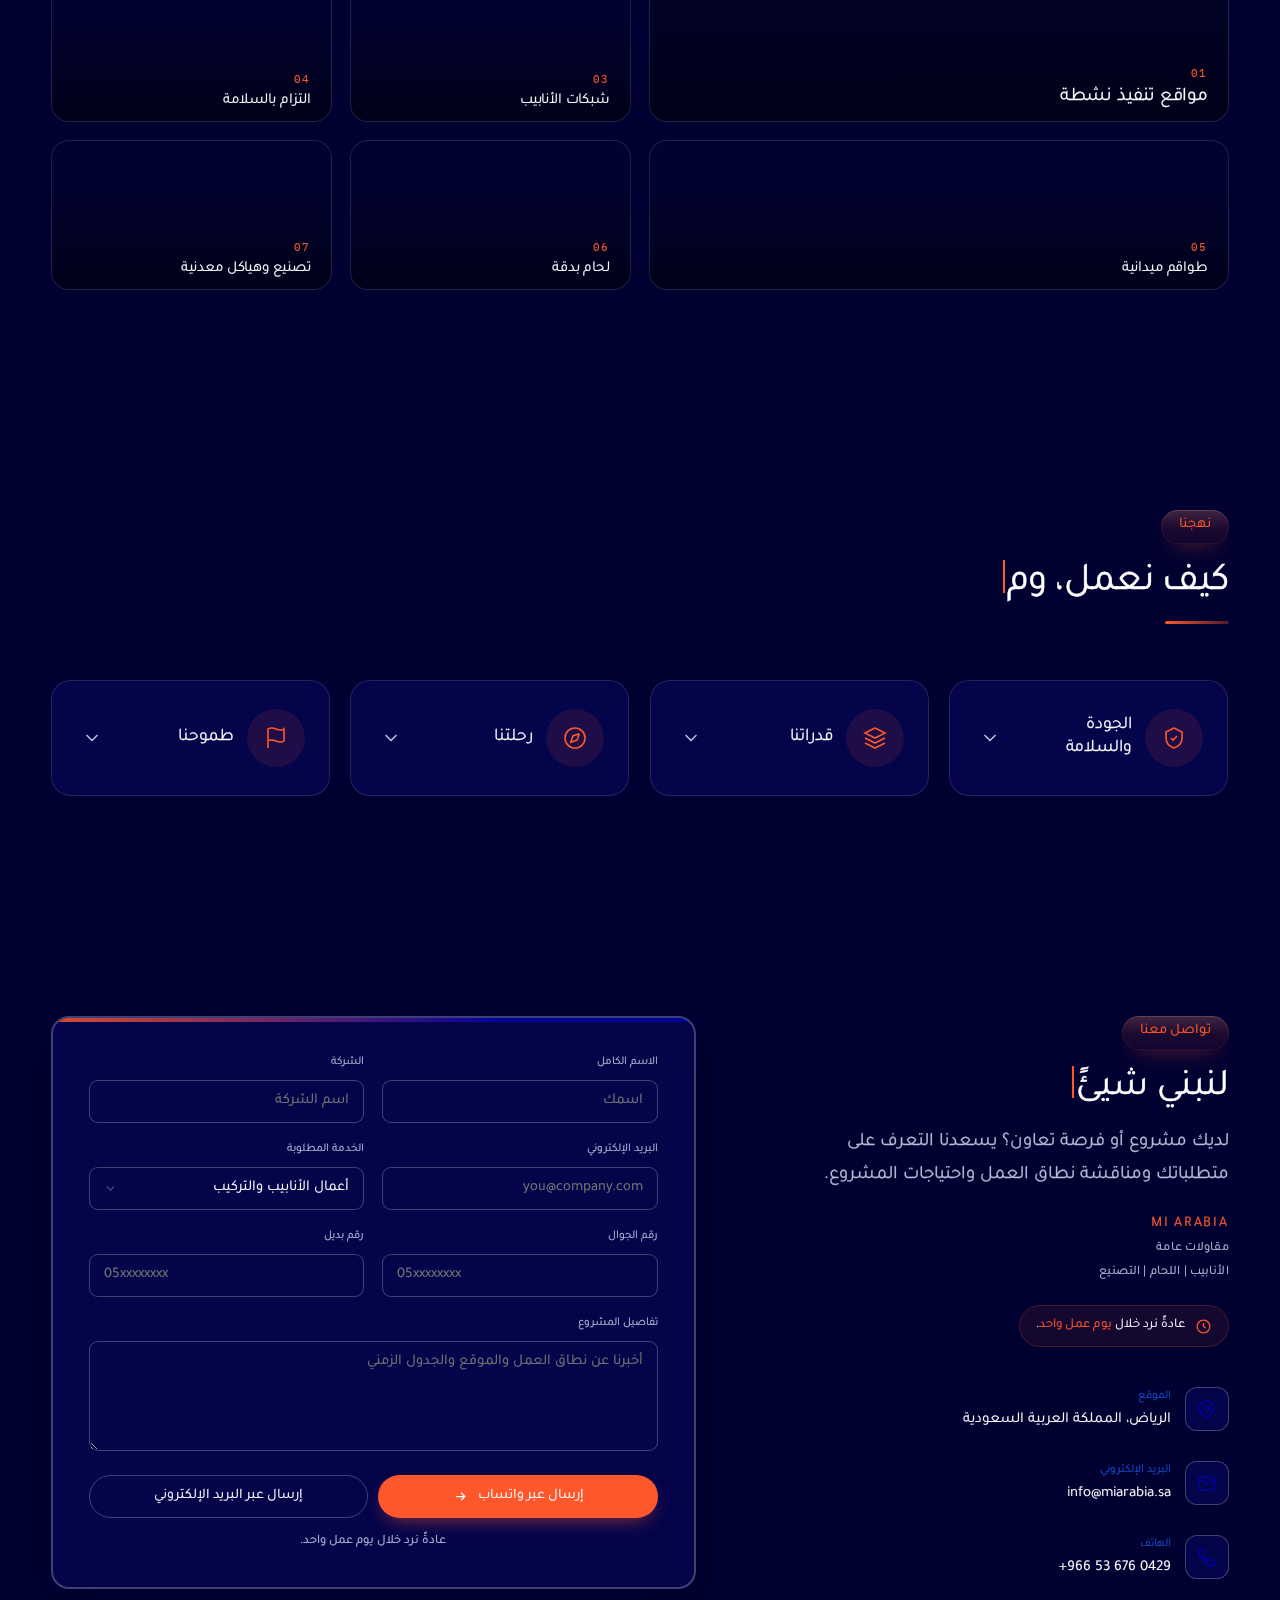
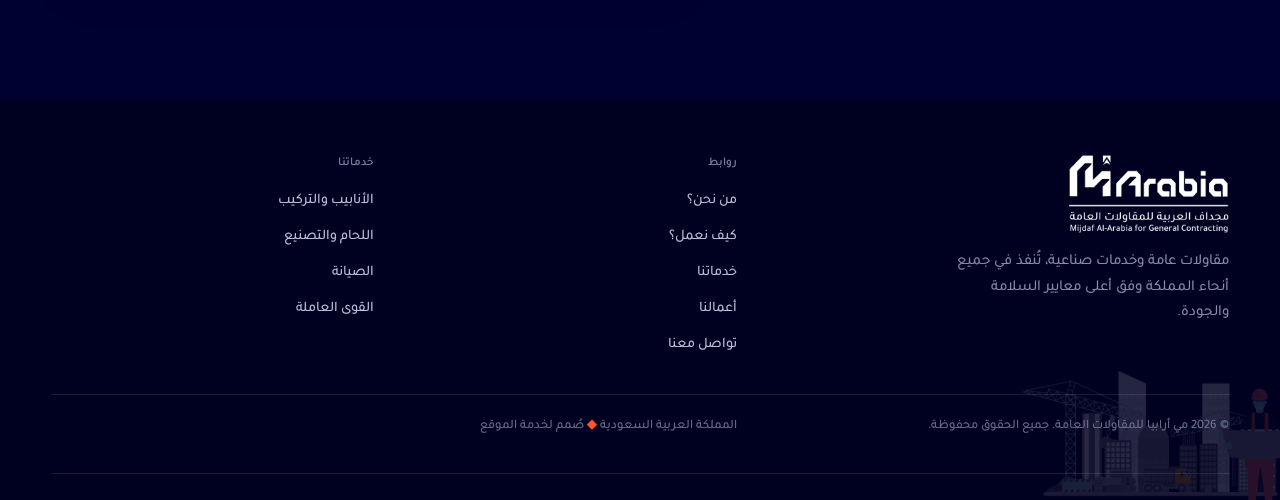
==== commit ed3d764e: "Update" ====
--- a/index.html
+++ b/index.html
@@ -25,7 +25,7 @@
 <link rel="preconnect" href="https://fonts.googleapis.com">
 <link rel="preconnect" href="https://fonts.gstatic.com" crossorigin>
 <link href="https://fonts.googleapis.com/css2?family=IBM+Plex+Mono:wght@400;500;600&display=swap" rel="stylesheet">
-<link rel="stylesheet" href="assets/css/style.css?v=92">
+<link rel="stylesheet" href="assets/css/style.css?v=93">
 <link rel="stylesheet" href="assets/css/kicker-3d.css?v=15">
 <link rel="stylesheet" href="assets/css/process-3d.css?v=6">
 </head>
--- a/assets/css/style.css
+++ b/assets/css/style.css
@@ -5401,3 +5401,13 @@
     line-height:1.2;
   }
 }
+
+
+/* PHONE ONLY — "MI ARABIA" eyebrow: the Latin caps sat ~3px above the pill's middle,
+   so the word is lowered by shifting padding from the bottom to the top (pill height unchanged).
+   Arabic eyebrows keep their symmetric padding. */
+@media (max-width:720px){
+  html body .eyebrow.eyebrow-brand{
+    padding-block:11.3px 5.7px !important;
+  }
+}
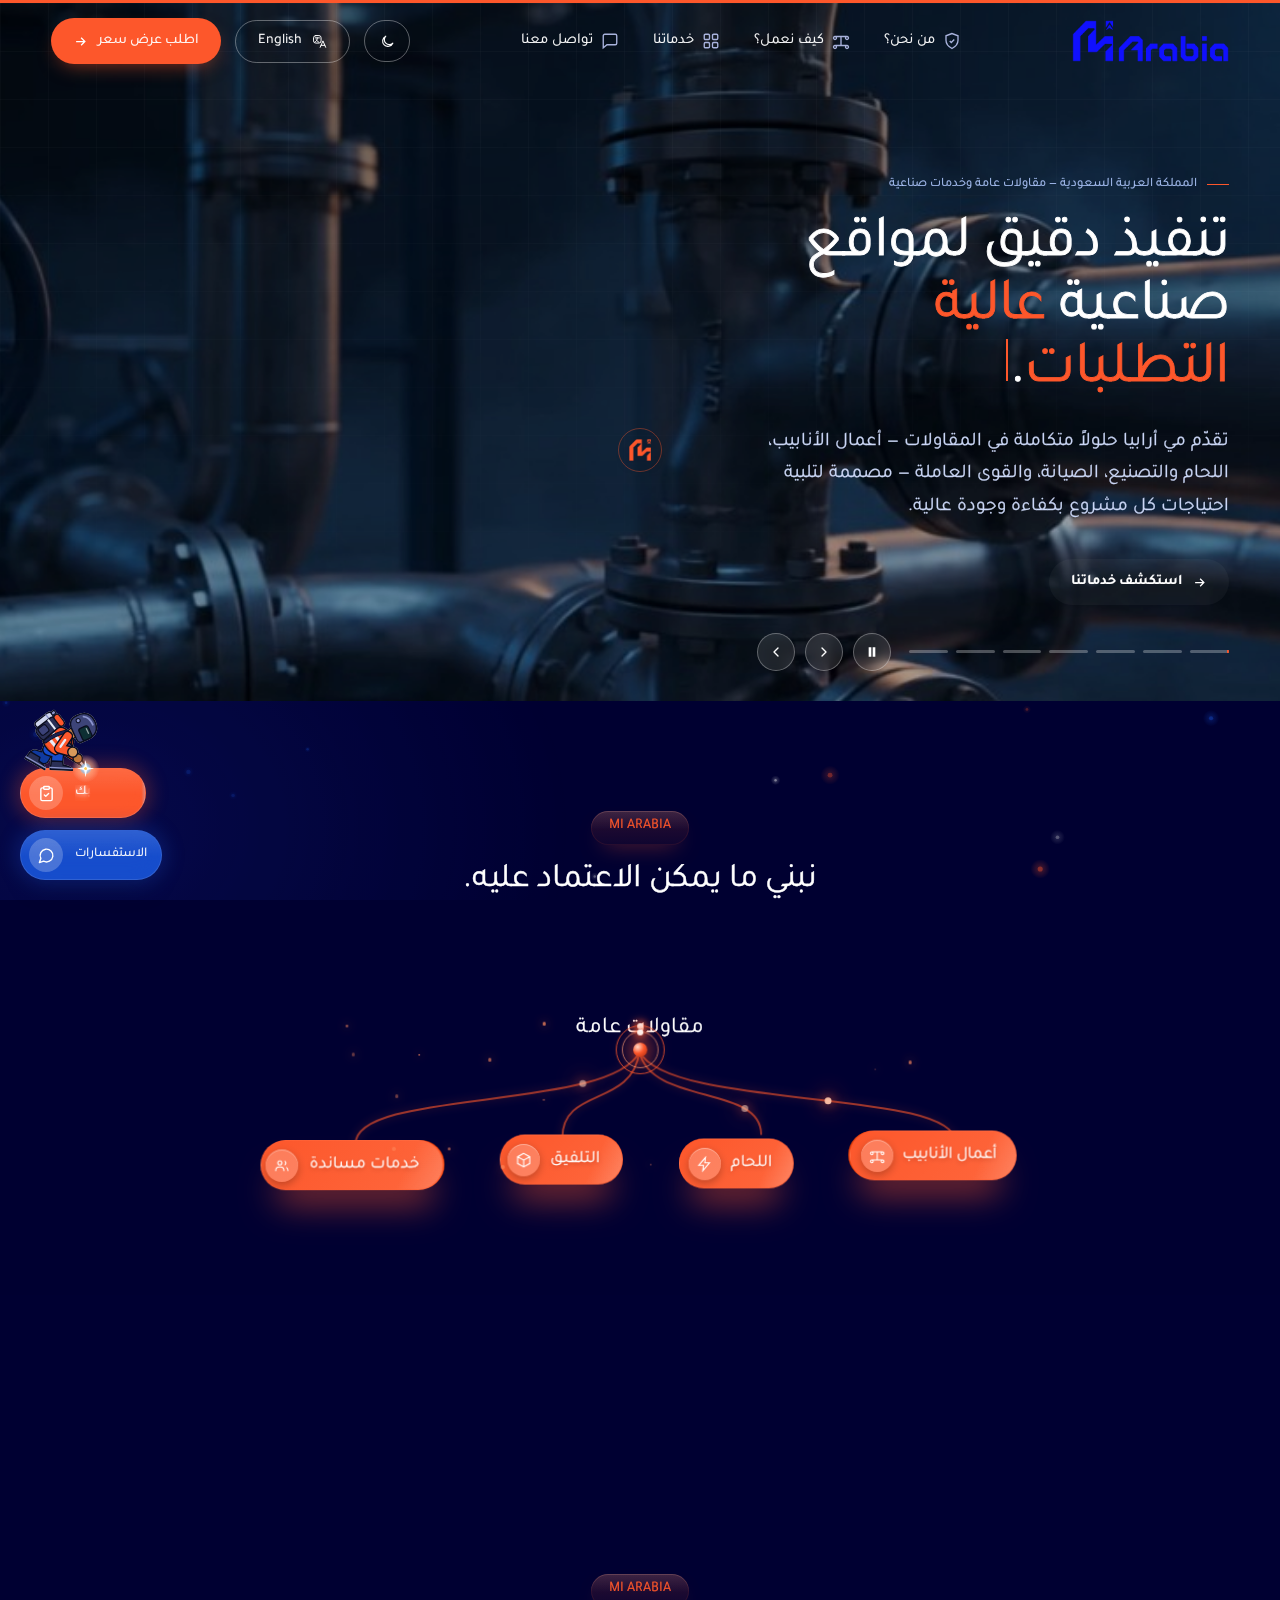
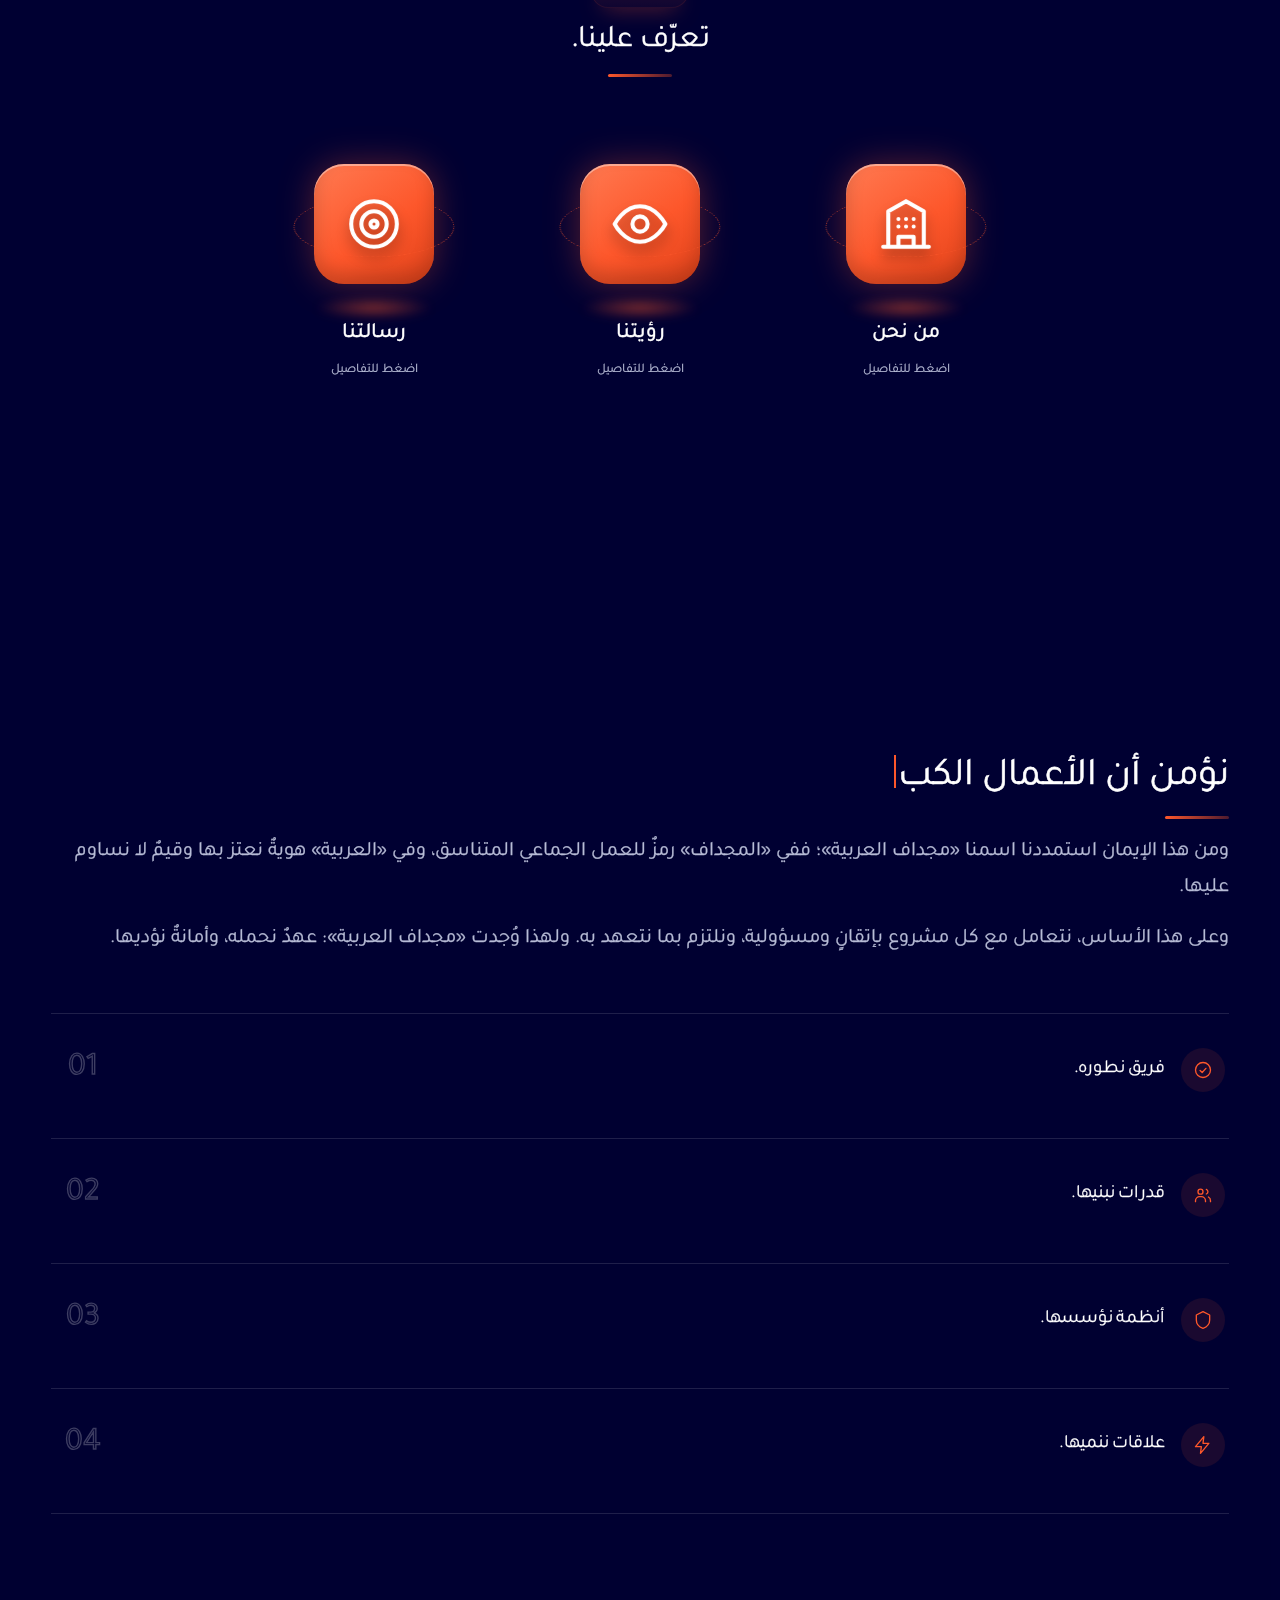
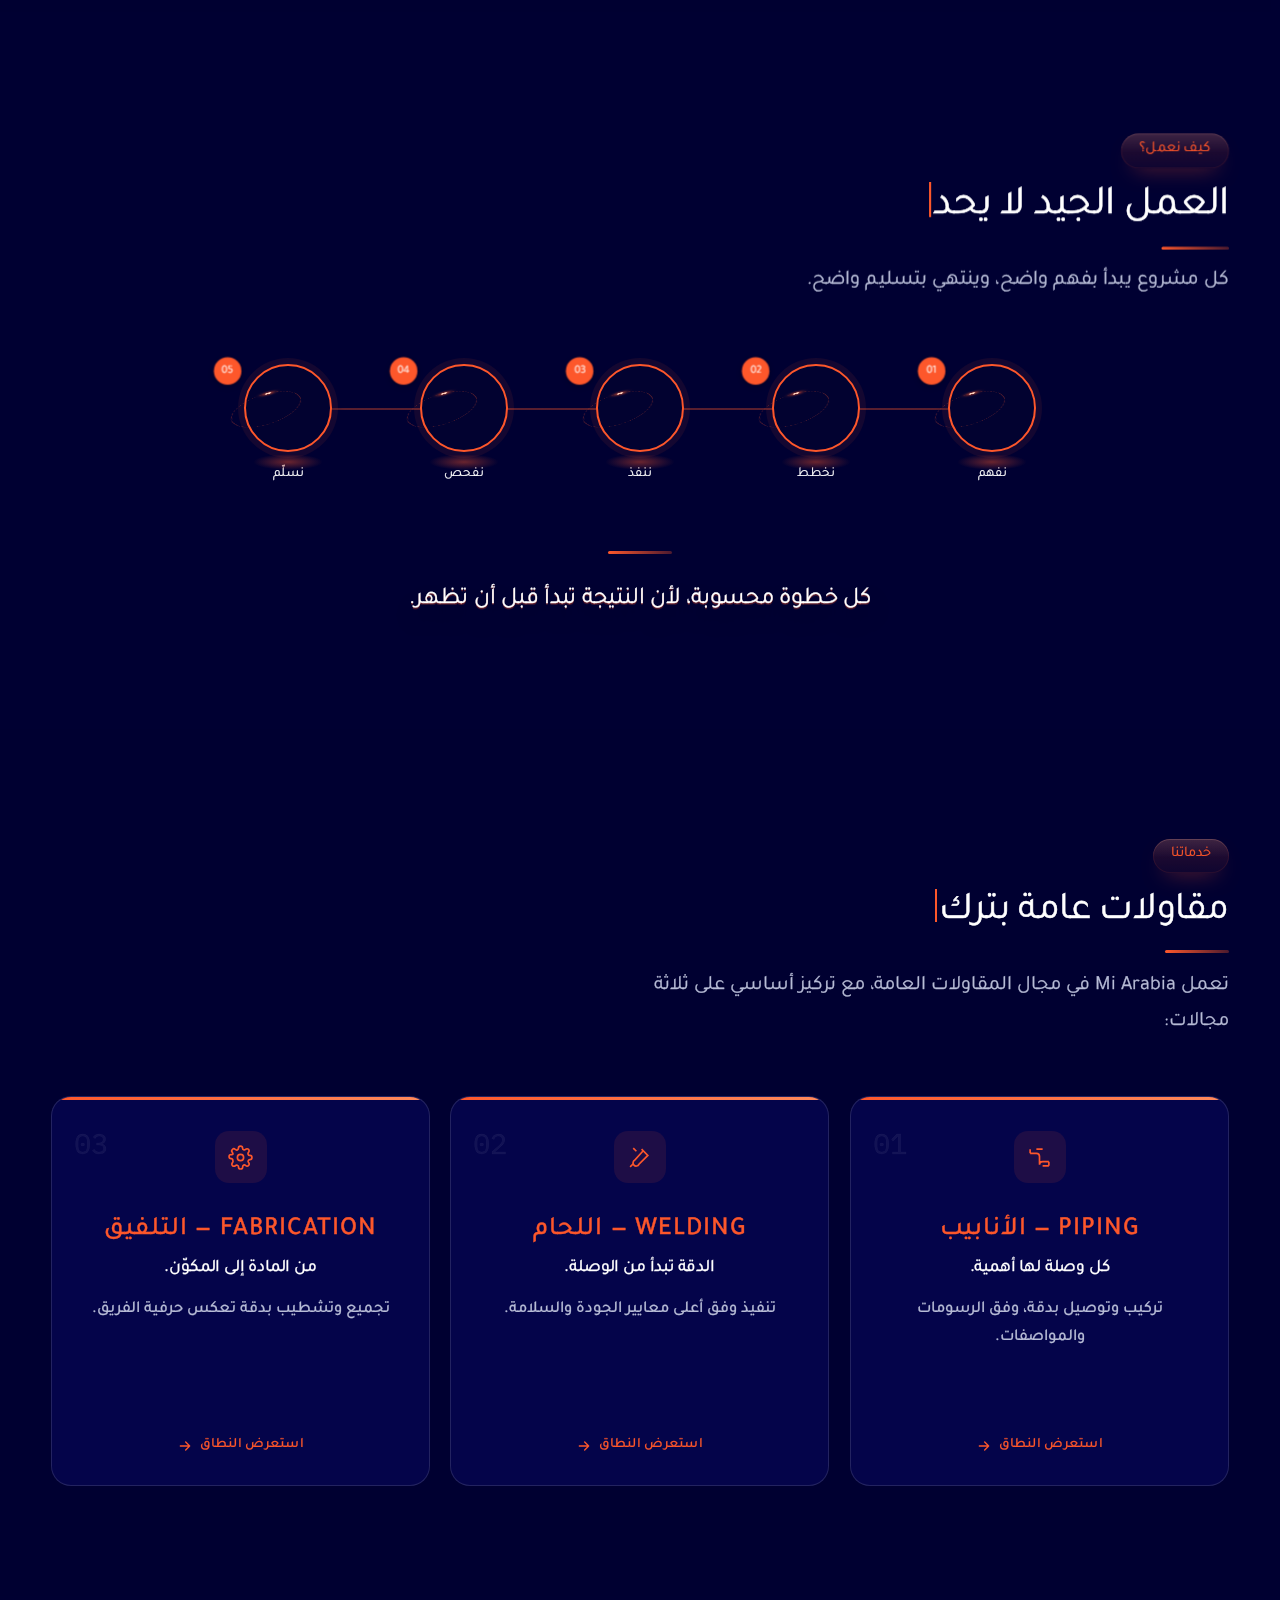
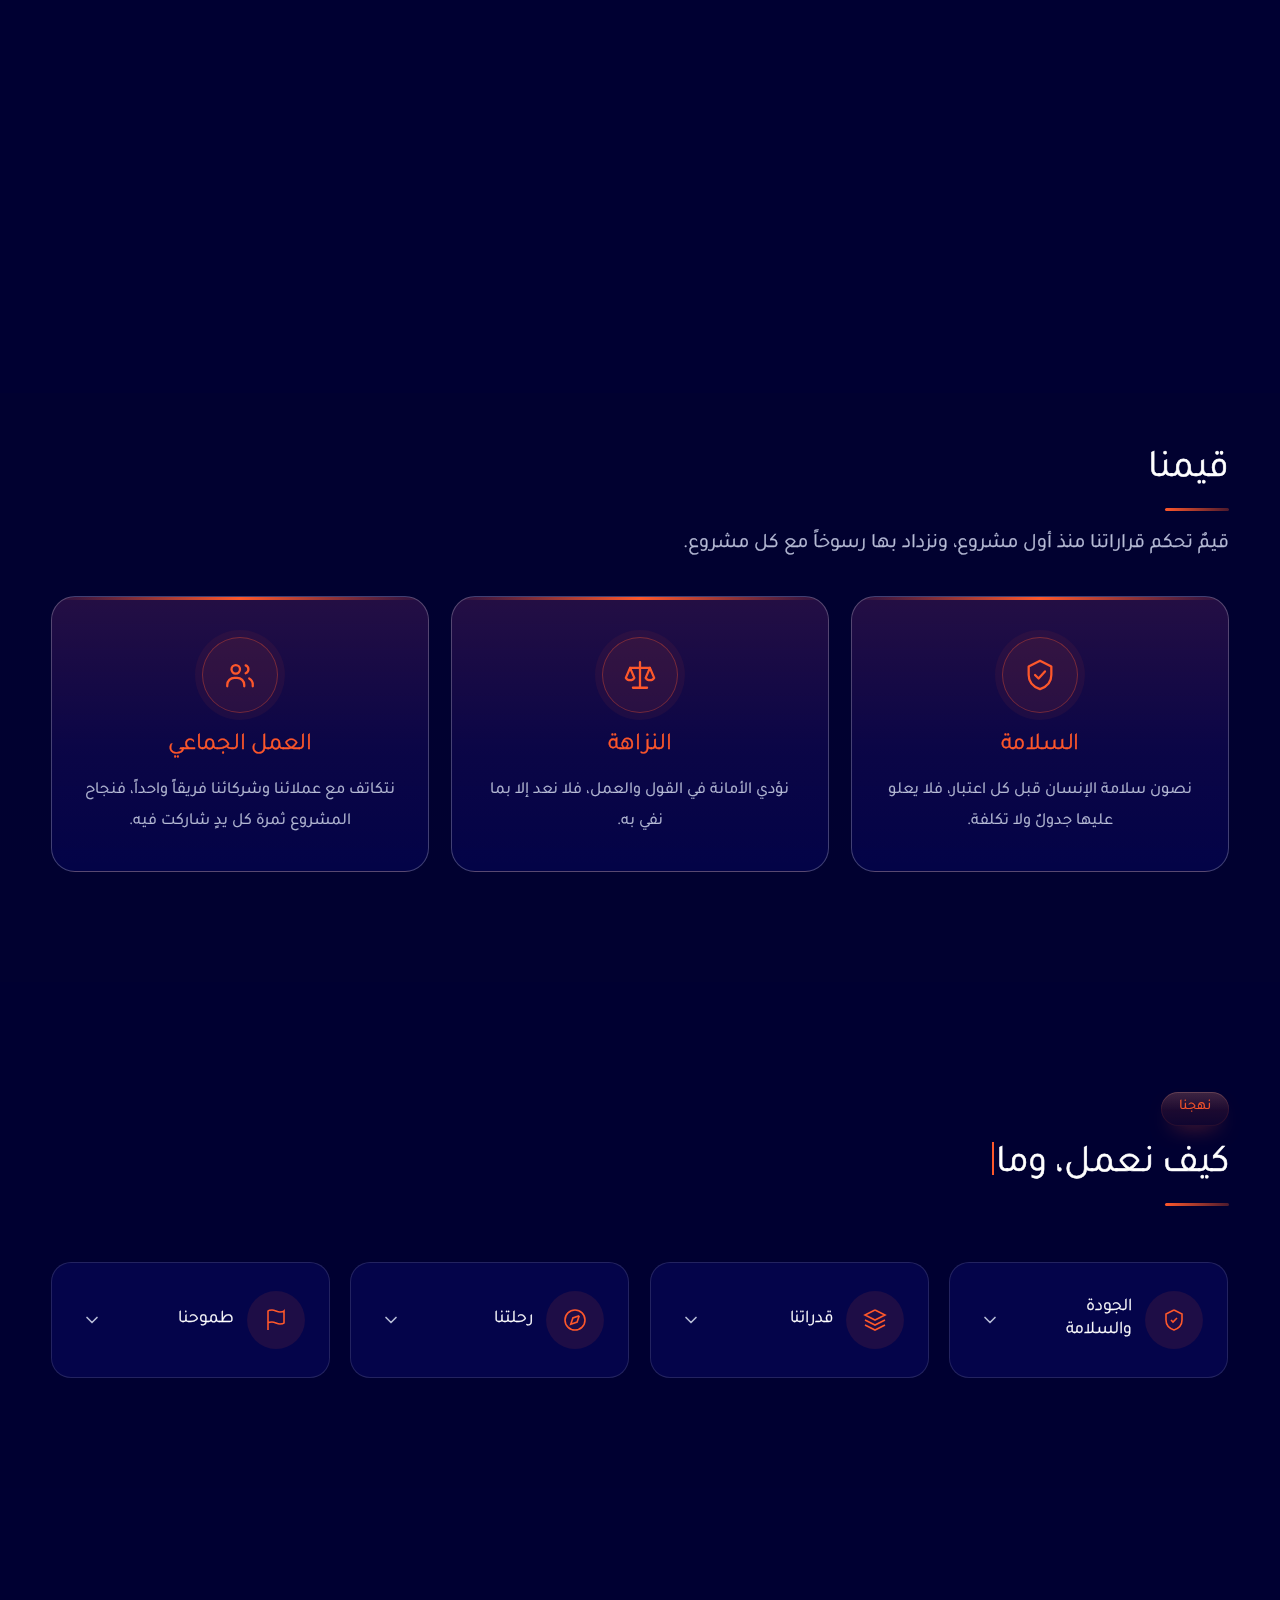
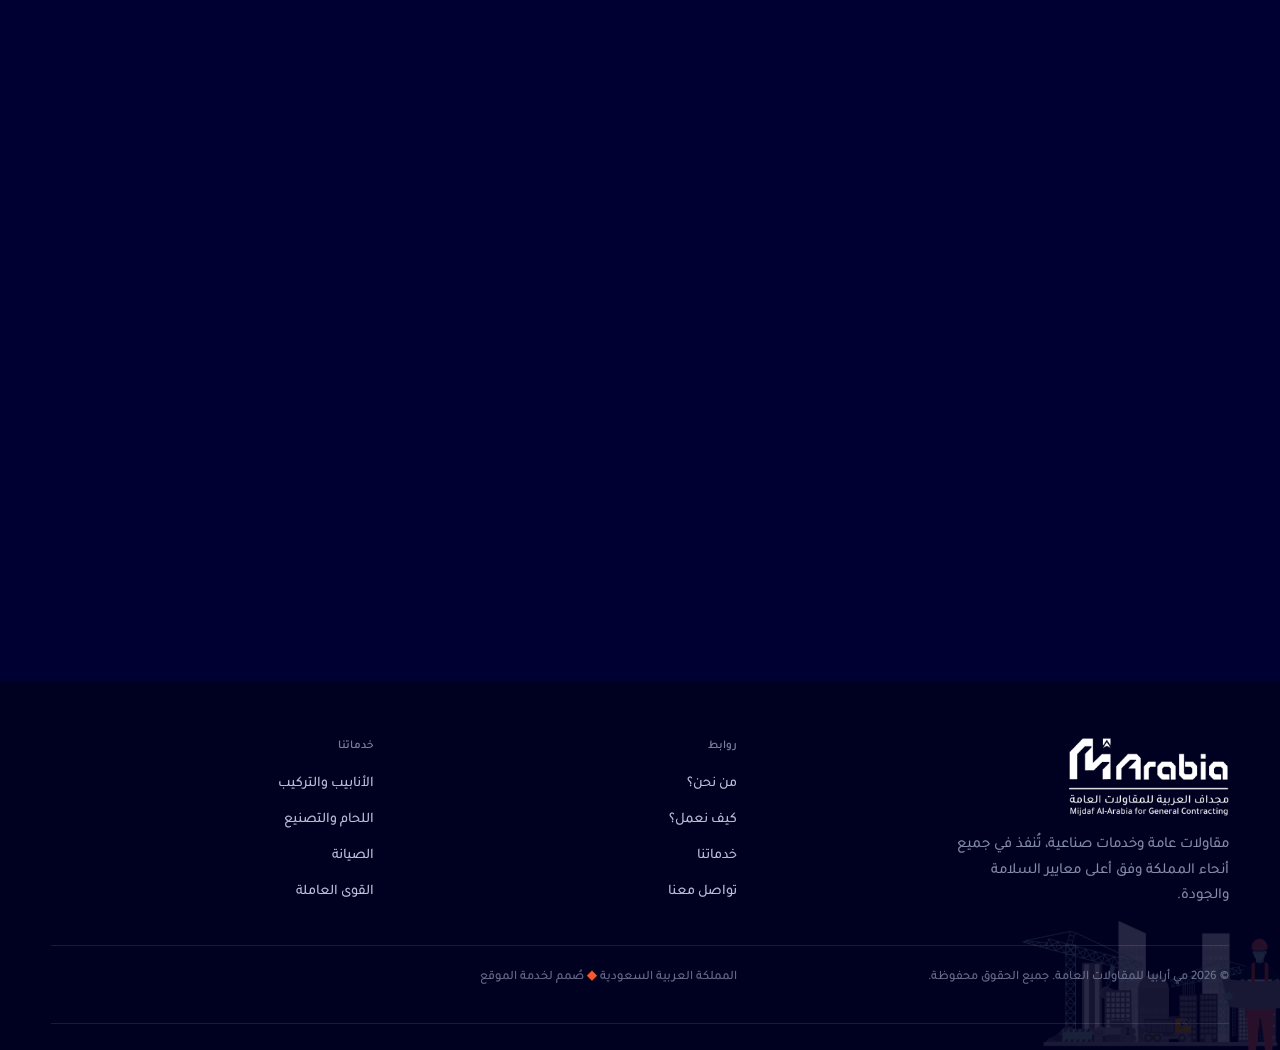
==== commit 799dd805: "Update" ====
--- a/index.html
+++ b/index.html
@@ -25,8 +25,8 @@
 <link rel="preconnect" href="https://fonts.googleapis.com">
 <link rel="preconnect" href="https://fonts.gstatic.com" crossorigin>
 <link href="https://fonts.googleapis.com/css2?family=IBM+Plex+Mono:wght@400;500;600&display=swap" rel="stylesheet">
-<link rel="stylesheet" href="assets/css/style.css?v=93">
-<link rel="stylesheet" href="assets/css/kicker-3d.css?v=15">
+<link rel="stylesheet" href="assets/css/style.css?v=95">
+<link rel="stylesheet" href="assets/css/kicker-3d.css?v=17">
 <link rel="stylesheet" href="assets/css/process-3d.css?v=6">
 </head>
 <body>
@@ -248,16 +248,6 @@
     </div>
   </section>
 
-  <div class="ticker">
-    <div class="ticker-track" id="tickerTrack">
-      <span data-en="Safety-First Execution">تنفيذ يضع السلامة أولاً</span>
-      <span data-en="Certified Welding Crews">طواقم لحام معتمدة</span>
-      <span data-en="Preventive &amp; Corrective Maintenance">صيانة وقائية وتصحيحية</span>
-      <span data-en="Qualified Manpower">قوى عاملة مؤهلة</span>
-      <span data-en="On-Schedule Delivery">التزام بالجدول الزمني</span>
-    </div>
-  </div>
-
   <!-- ABOUT -->
   <section class="about dot-field" id="about">
     <div class="wrap">
@@ -694,107 +684,7 @@
         <p data-en="A look at the crews, sites and disciplines behind every MiArabia project — piping, welding, steel and the people who deliver it.">لمحة عن الطواقم والمواقع والتخصصات وراء كل مشروع لمي أرابيا — الأنابيب، اللحام، الهياكل المعدنية، والفريق الذي ينفذها.</p>
       </div>
 
-      <div class="gallery-grid" id="galleryGrid">
-
-        <figure class="gallery-item gallery-reveal g-big" style="--i:0" data-gallery-item tabindex="0" role="button" aria-haspopup="dialog"
-          data-caption-title="مواقع تنفيذ نشطة" data-caption-title-en="Active Execution Sites"
-          data-caption-text="مشاريع مقاولات جارية على أرض الواقع، من الأساسات وحتى الهياكل المكتملة." data-caption-text-en="Contracting projects in motion on the ground — from foundations to completed structures.">
-          <img src="https://images.unsplash.com/photo-1609867271967-a82f85c48531?w=1400&q=80&auto=format&fit=crop" alt="موقع مقاولات نشط بالسقالات والرافعة" loading="lazy">
-          <span class="gallery-expand" aria-hidden="true">
-            <svg viewBox="0 0 24 24" fill="none" stroke="currentColor" stroke-width="2" stroke-linecap="round" stroke-linejoin="round"><path d="M15 3h6v6M9 21H3v-6M21 3l-7 7M3 21l7-7"/></svg>
-          </span>
-          <figcaption class="gallery-caption">
-            <span class="gallery-tag">01</span>
-            <h4 data-en="Active Execution Sites">مواقع تنفيذ نشطة</h4>
-            <p data-en="Contracting projects in motion on the ground — from foundations to completed structures.">مشاريع مقاولات جارية على أرض الواقع، من الأساسات وحتى الهياكل المكتملة.</p>
-          </figcaption>
-        </figure>
-
-        <figure class="gallery-item gallery-reveal g-wide" style="--i:1" data-gallery-item tabindex="0" role="button" aria-haspopup="dialog"
-          data-caption-title="مشاريع كبرى" data-caption-title-en="Large-Scale Projects"
-          data-caption-text="تنفيذ يواكب حجم وتعقيد المواقع الصناعية والإنشائية الكبرى." data-caption-text-en="Execution scaled to match large industrial and construction sites.">
-          <img src="https://images.unsplash.com/photo-1751808830304-51c95ed33b10?w=1200&q=80&auto=format&fit=crop" alt="رافعات إنشائية في موقع مشروع كبير" loading="lazy">
-          <span class="gallery-expand" aria-hidden="true">
-            <svg viewBox="0 0 24 24" fill="none" stroke="currentColor" stroke-width="2" stroke-linecap="round" stroke-linejoin="round"><path d="M15 3h6v6M9 21H3v-6M21 3l-7 7M3 21l7-7"/></svg>
-          </span>
-          <figcaption class="gallery-caption">
-            <span class="gallery-tag">02</span>
-            <h4 data-en="Large-Scale Projects">مشاريع كبرى</h4>
-            <p data-en="Execution scaled to match large industrial and construction sites.">تنفيذ يواكب حجم وتعقيد المواقع الصناعية والإنشائية الكبرى.</p>
-          </figcaption>
-        </figure>
-
-        <figure class="gallery-item gallery-reveal" style="--i:2" data-gallery-item tabindex="0" role="button" aria-haspopup="dialog"
-          data-caption-title="شبكات الأنابيب" data-caption-title-en="Piping Networks"
-          data-caption-text="أعمال أنابيب منفذة وفق أعلى مواصفات الجودة والسلامة." data-caption-text-en="Pipework executed to the highest quality and safety specifications.">
-          <img src="https://images.unsplash.com/photo-1637345158353-40607a208d46?w=900&q=80&auto=format&fit=crop" alt="شبكة أنابيب صناعية" loading="lazy">
-          <span class="gallery-expand" aria-hidden="true">
-            <svg viewBox="0 0 24 24" fill="none" stroke="currentColor" stroke-width="2" stroke-linecap="round" stroke-linejoin="round"><path d="M15 3h6v6M9 21H3v-6M21 3l-7 7M3 21l7-7"/></svg>
-          </span>
-          <figcaption class="gallery-caption">
-            <span class="gallery-tag">03</span>
-            <h4 data-en="Piping Networks">شبكات الأنابيب</h4>
-            <p data-en="Pipework executed to the highest quality and safety specifications.">أعمال أنابيب منفذة وفق أعلى مواصفات الجودة والسلامة.</p>
-          </figcaption>
-        </figure>
-
-        <figure class="gallery-item gallery-reveal" style="--i:3" data-gallery-item tabindex="0" role="button" aria-haspopup="dialog"
-          data-caption-title="التزام بالسلامة" data-caption-title-en="Safety Commitment"
-          data-caption-text="كل فرد في الموقع مجهز ومدرب وفق بروتوكولات السلامة المعتمدة." data-caption-text-en="Every person on site equipped and trained to approved safety protocols.">
-          <img src="https://images.unsplash.com/photo-1712331575206-25c417208db5?w=900&q=80&auto=format&fit=crop" alt="عامل يرتدي خوذة وسترة سلامة" loading="lazy">
-          <span class="gallery-expand" aria-hidden="true">
-            <svg viewBox="0 0 24 24" fill="none" stroke="currentColor" stroke-width="2" stroke-linecap="round" stroke-linejoin="round"><path d="M15 3h6v6M9 21H3v-6M21 3l-7 7M3 21l7-7"/></svg>
-          </span>
-          <figcaption class="gallery-caption">
-            <span class="gallery-tag">04</span>
-            <h4 data-en="Safety Commitment">التزام بالسلامة</h4>
-            <p data-en="Every person on site equipped and trained to approved safety protocols.">كل فرد في الموقع مجهز ومدرب وفق بروتوكولات السلامة المعتمدة.</p>
-          </figcaption>
-        </figure>
-
-        <figure class="gallery-item gallery-reveal g-wide" style="--i:4" data-gallery-item tabindex="0" role="button" aria-haspopup="dialog"
-          data-caption-title="طواقم ميدانية" data-caption-title-en="Field Crews"
-          data-caption-text="فرق مؤهلة تتابع سير العمل ميدانيًا لحظة بلحظة." data-caption-text-en="Qualified crews tracking progress on the ground, step by step.">
-          <img src="https://images.unsplash.com/photo-1652303518379-c0ef1c9fb2b1?w=1200&q=80&auto=format&fit=crop" alt="طاقم عمل يراجع أعمال الحفر بالموقع" loading="lazy">
-          <span class="gallery-expand" aria-hidden="true">
-            <svg viewBox="0 0 24 24" fill="none" stroke="currentColor" stroke-width="2" stroke-linecap="round" stroke-linejoin="round"><path d="M15 3h6v6M9 21H3v-6M21 3l-7 7M3 21l7-7"/></svg>
-          </span>
-          <figcaption class="gallery-caption">
-            <span class="gallery-tag">05</span>
-            <h4 data-en="Field Crews">طواقم ميدانية</h4>
-            <p data-en="Qualified crews tracking progress on the ground, step by step.">فرق مؤهلة تتابع سير العمل ميدانيًا لحظة بلحظة.</p>
-          </figcaption>
-        </figure>
-
-        <figure class="gallery-item gallery-reveal" style="--i:5" data-gallery-item tabindex="0" role="button" aria-haspopup="dialog"
-          data-caption-title="لحام بدقة" data-caption-title-en="Precision Welding"
-          data-caption-text="لحام معتمد يخضع لفحص وجودة في كل مرحلة من التنفيذ." data-caption-text-en="Certified welding checked for quality at every stage of execution.">
-          <img src="https://images.unsplash.com/photo-1745448797901-2a4c9d9af1c1?w=900&q=80&auto=format&fit=crop" alt="عامل لحام أثناء العمل مع تطاير الشرر" loading="lazy">
-          <span class="gallery-expand" aria-hidden="true">
-            <svg viewBox="0 0 24 24" fill="none" stroke="currentColor" stroke-width="2" stroke-linecap="round" stroke-linejoin="round"><path d="M15 3h6v6M9 21H3v-6M21 3l-7 7M3 21l7-7"/></svg>
-          </span>
-          <figcaption class="gallery-caption">
-            <span class="gallery-tag">06</span>
-            <h4 data-en="Precision Welding">لحام بدقة</h4>
-            <p data-en="Certified welding checked for quality at every stage of execution.">لحام معتمد يخضع لفحص وجودة في كل مرحلة من التنفيذ.</p>
-          </figcaption>
-        </figure>
-
-        <figure class="gallery-item gallery-reveal" style="--i:6" data-gallery-item tabindex="0" role="button" aria-haspopup="dialog"
-          data-caption-title="تصنيع وهياكل معدنية" data-caption-title-en="Steel Fabrication"
-          data-caption-text="تصنيع وتجميع الهياكل المعدنية بدقة تراعي أدق التفاصيل الإنشائية." data-caption-text-en="Metal structures fabricated and assembled with close attention to detail.">
-          <img src="https://images.unsplash.com/photo-1623489254637-a2dd8375243d?w=900&q=80&auto=format&fit=crop" alt="عامل يعمل على هيكل معدني" loading="lazy">
-          <span class="gallery-expand" aria-hidden="true">
-            <svg viewBox="0 0 24 24" fill="none" stroke="currentColor" stroke-width="2" stroke-linecap="round" stroke-linejoin="round"><path d="M15 3h6v6M9 21H3v-6M21 3l-7 7M3 21l7-7"/></svg>
-          </span>
-          <figcaption class="gallery-caption">
-            <span class="gallery-tag">07</span>
-            <h4 data-en="Steel Fabrication">تصنيع وهياكل معدنية</h4>
-            <p data-en="Metal structures fabricated and assembled with close attention to detail.">تصنيع وتجميع الهياكل المعدنية بدقة تراعي أدق التفاصيل الإنشائية.</p>
-          </figcaption>
-        </figure>
-
-      </div>
+      <div class="gallery-grid" id="galleryGrid"></div>
     </div>
   </section>
 
@@ -1425,7 +1315,7 @@
 <script src="https://cdn.jsdelivr.net/npm/@supabase/supabase-js@2"></script>
 <script src="assets/js/supabase-config.js?v=1"></script>
 <script src="assets/js/data-service.js?v=4"></script>
-<script src="assets/js/script.js?v=18"></script>
+<script src="assets/js/script.js?v=19"></script>
 <script src="assets/js/glow-dots-bg.js?v=9"></script>
 <script src="assets/js/sparks-bg.js?v=10"></script>
 <script type="module" src="assets/js/pipe-rack-bg.js?v=10"></script>
--- a/assets/css/style.css
+++ b/assets/css/style.css
@@ -5411,3 +5411,32 @@
     padding-block:11.3px 5.7px !important;
   }
 }
+
+
+/* PHONE ONLY, ENGLISH (LTR) — centre the word inside every eyebrow pill.
+   1) Horizontal: an older rule gave the end side 22px-.16em of padding vs 14px at the start, and the
+      letter-spacing adds a trailing gap after the last letter, so the word sat ~3px left of centre.
+      Start padding = end padding + one letter-space makes the visible letters sit dead centre.
+   2) Vertical (MI ARABIA): this font sits differently from the Arabic one, so it needs a smaller drop. */
+@media (max-width:720px){
+  html[dir="ltr"] body .eyebrow{
+    padding-inline-start:calc(14px + .08em) !important;
+    padding-inline-end:14px !important;
+  }
+  html[dir="ltr"] body .eyebrow.eyebrow-brand{
+    padding-block:9.8px 7.2px !important;
+  }
+}
+
+
+/* IDENTITY ICONS (About Us / Our Vision / Our Mission) — on hover they stay still.
+   They keep floating/rotating while idle; the moment the mouse is over one, its float, rotation,
+   icon pulse and floor shadow pause in place and the mouse-driven 3D tilt is switched off.
+   Moving the mouse away resumes the motion from where it stopped.
+   Mouse devices only (touch has no hover, so nothing changes there). */
+@media (hover:hover){
+  .id-item:hover .id-obj,
+  .id-item:hover .id-icon,
+  .id-item:hover .id-shadow{ animation-play-state:paused; }
+  .id-item:hover .id-tilt{ transform:none; }
+}
--- a/assets/css/kicker-3d.css
+++ b/assets/css/kicker-3d.css
@@ -267,3 +267,21 @@
   html:not([data-theme="dark"]) .id-item:hover .id-tile,
   html:not([data-theme="dark"]) .id-item:hover .id-ring::after{ background:#0000aa; }
 }
+
+
+/* =====================================================================
+   IDENTITY ICONS (من نحن / رؤيتنا / رسالتنا)
+   Static by default — they only animate while the pointer is over them.
+   The animations stay defined but paused; hover resumes them smoothly,
+   and moving the mouse away freezes them in place.
+   ===================================================================== */
+.id-obj, .id-shadow{ animation-delay:-1.5s; }   /* same calm resting pose for all three */
+.id-icon, .id-ring{ animation-delay:0s; }
+.id-obj, .id-icon, .id-ring, .id-shadow{ animation-play-state:paused; }
+.id-item:hover .id-obj,
+.id-item:hover .id-icon,
+.id-item:hover .id-ring,
+.id-item:hover .id-shadow{ animation-play-state:running; }
+
+/* Gallery has no built-in images: when nothing is uploaded, JS hides the section and its links. */
+#gallery[hidden], a[href="#gallery"][hidden], li[hidden]{ display:none !important; }
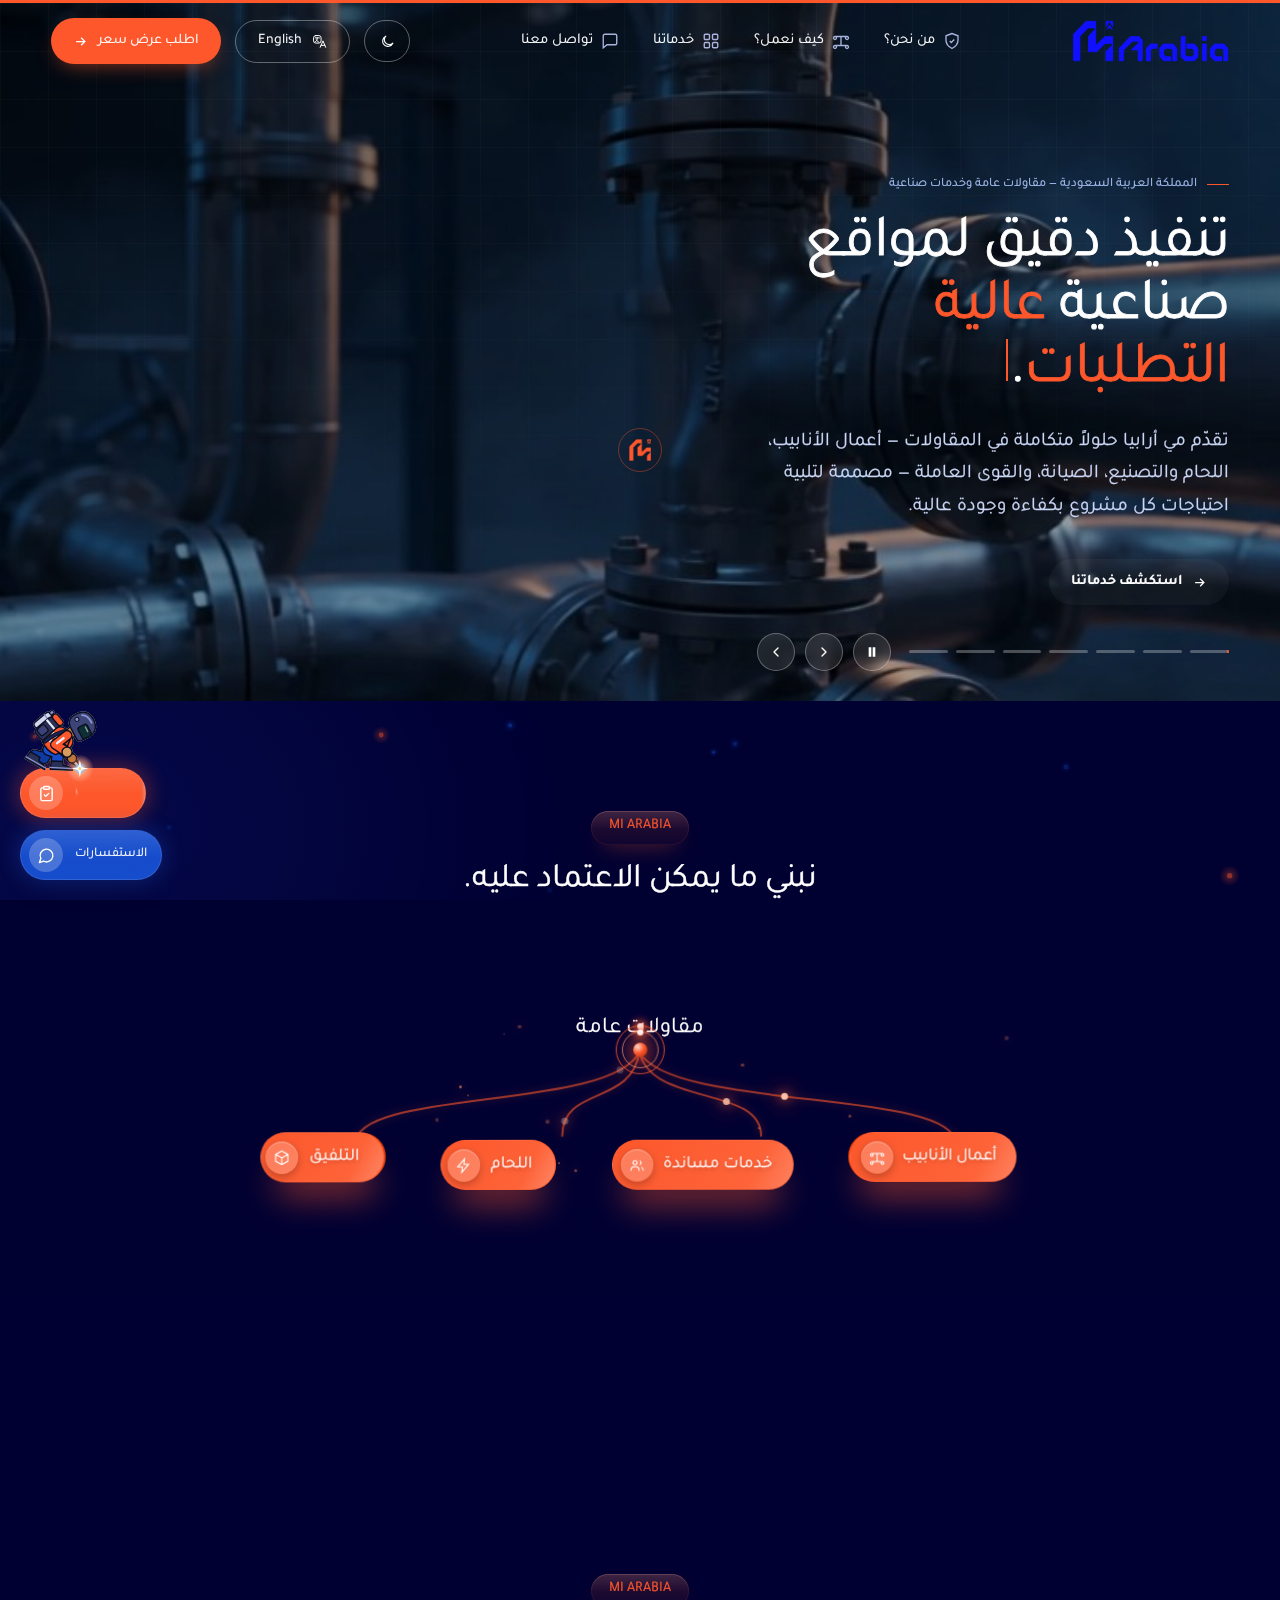
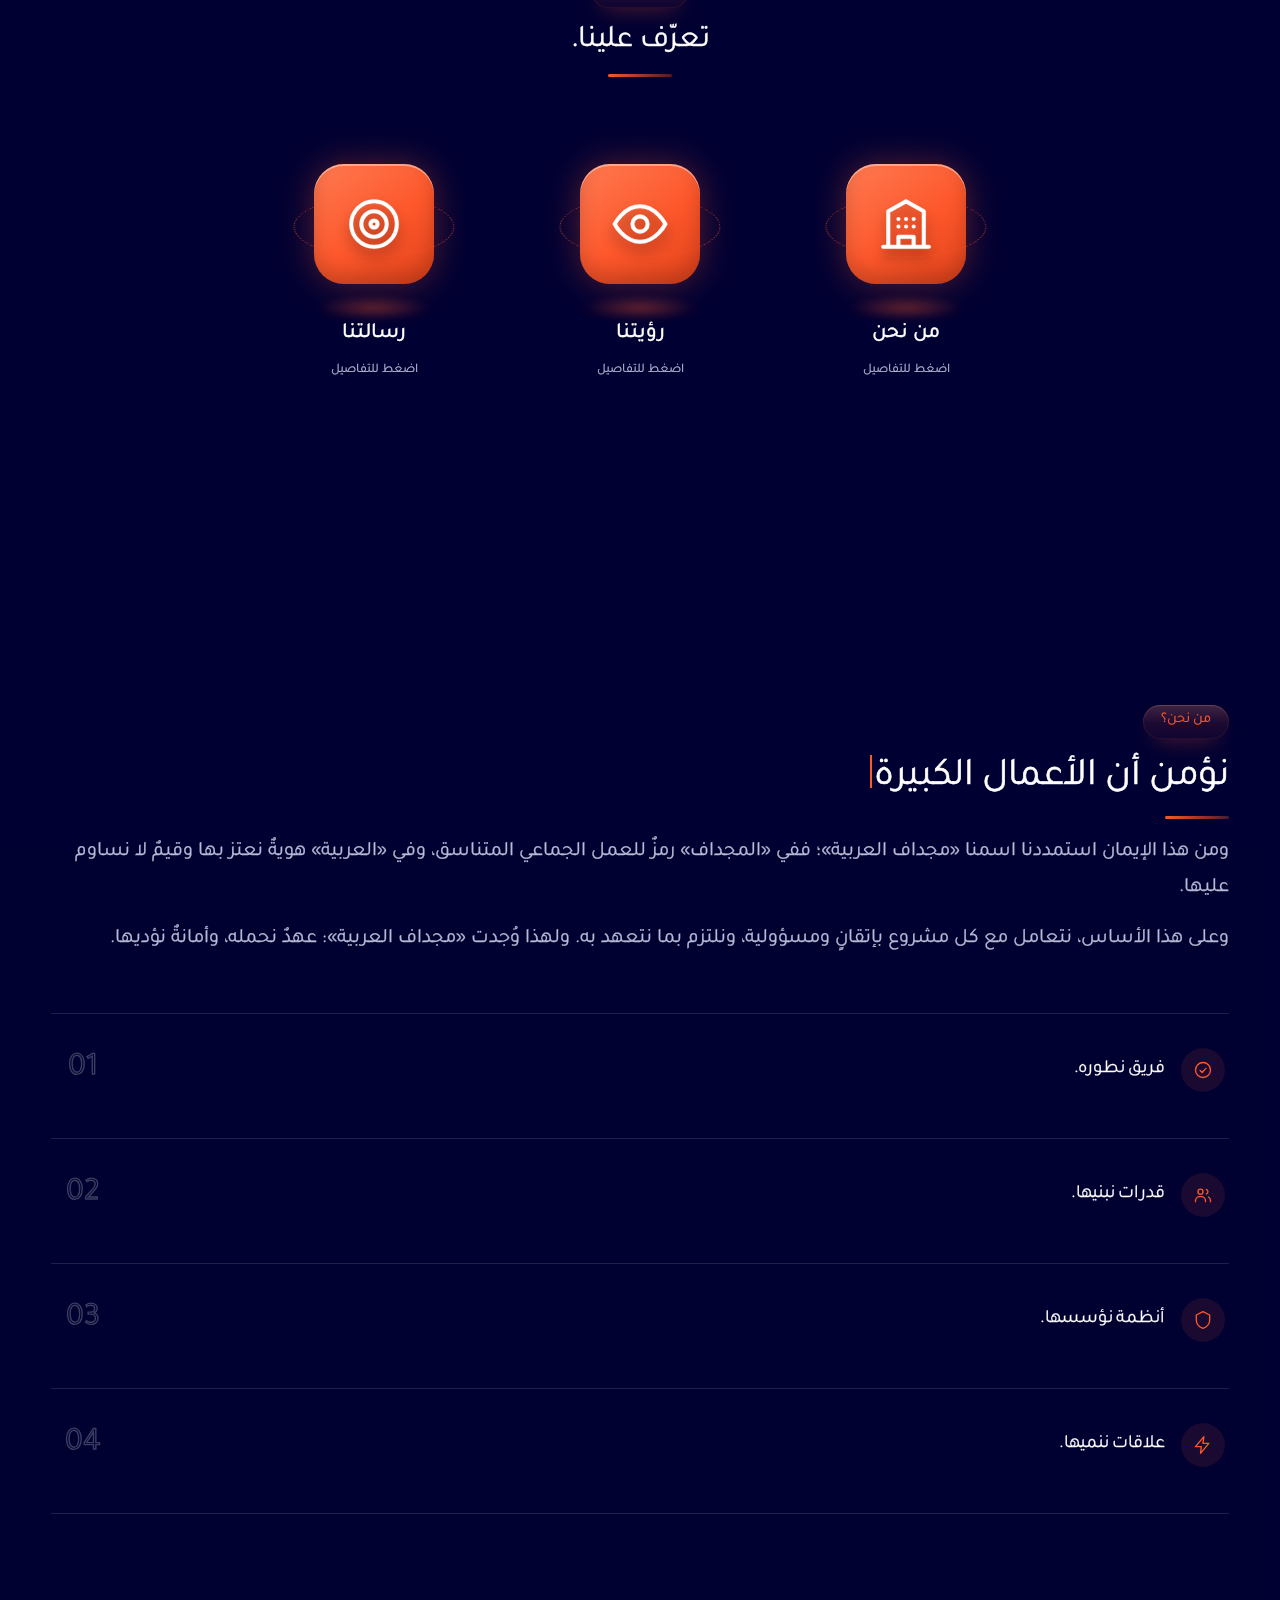
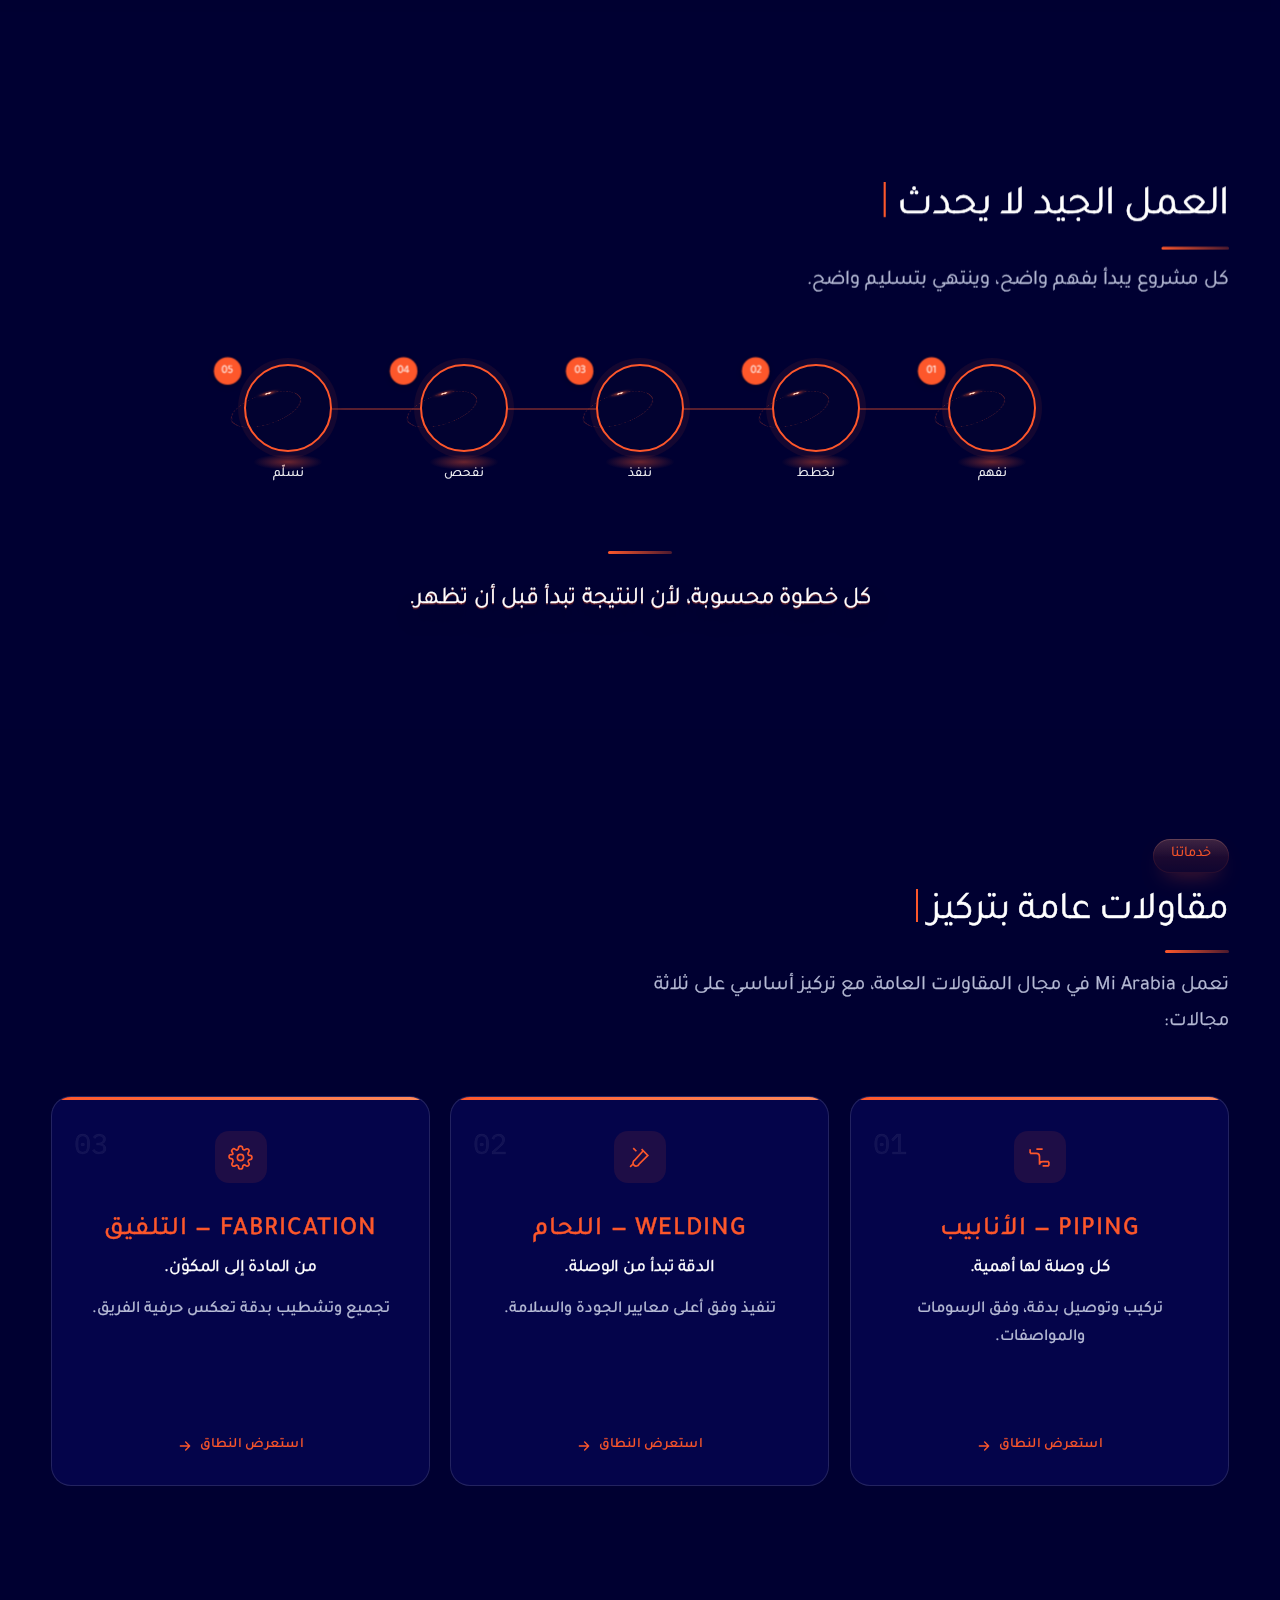
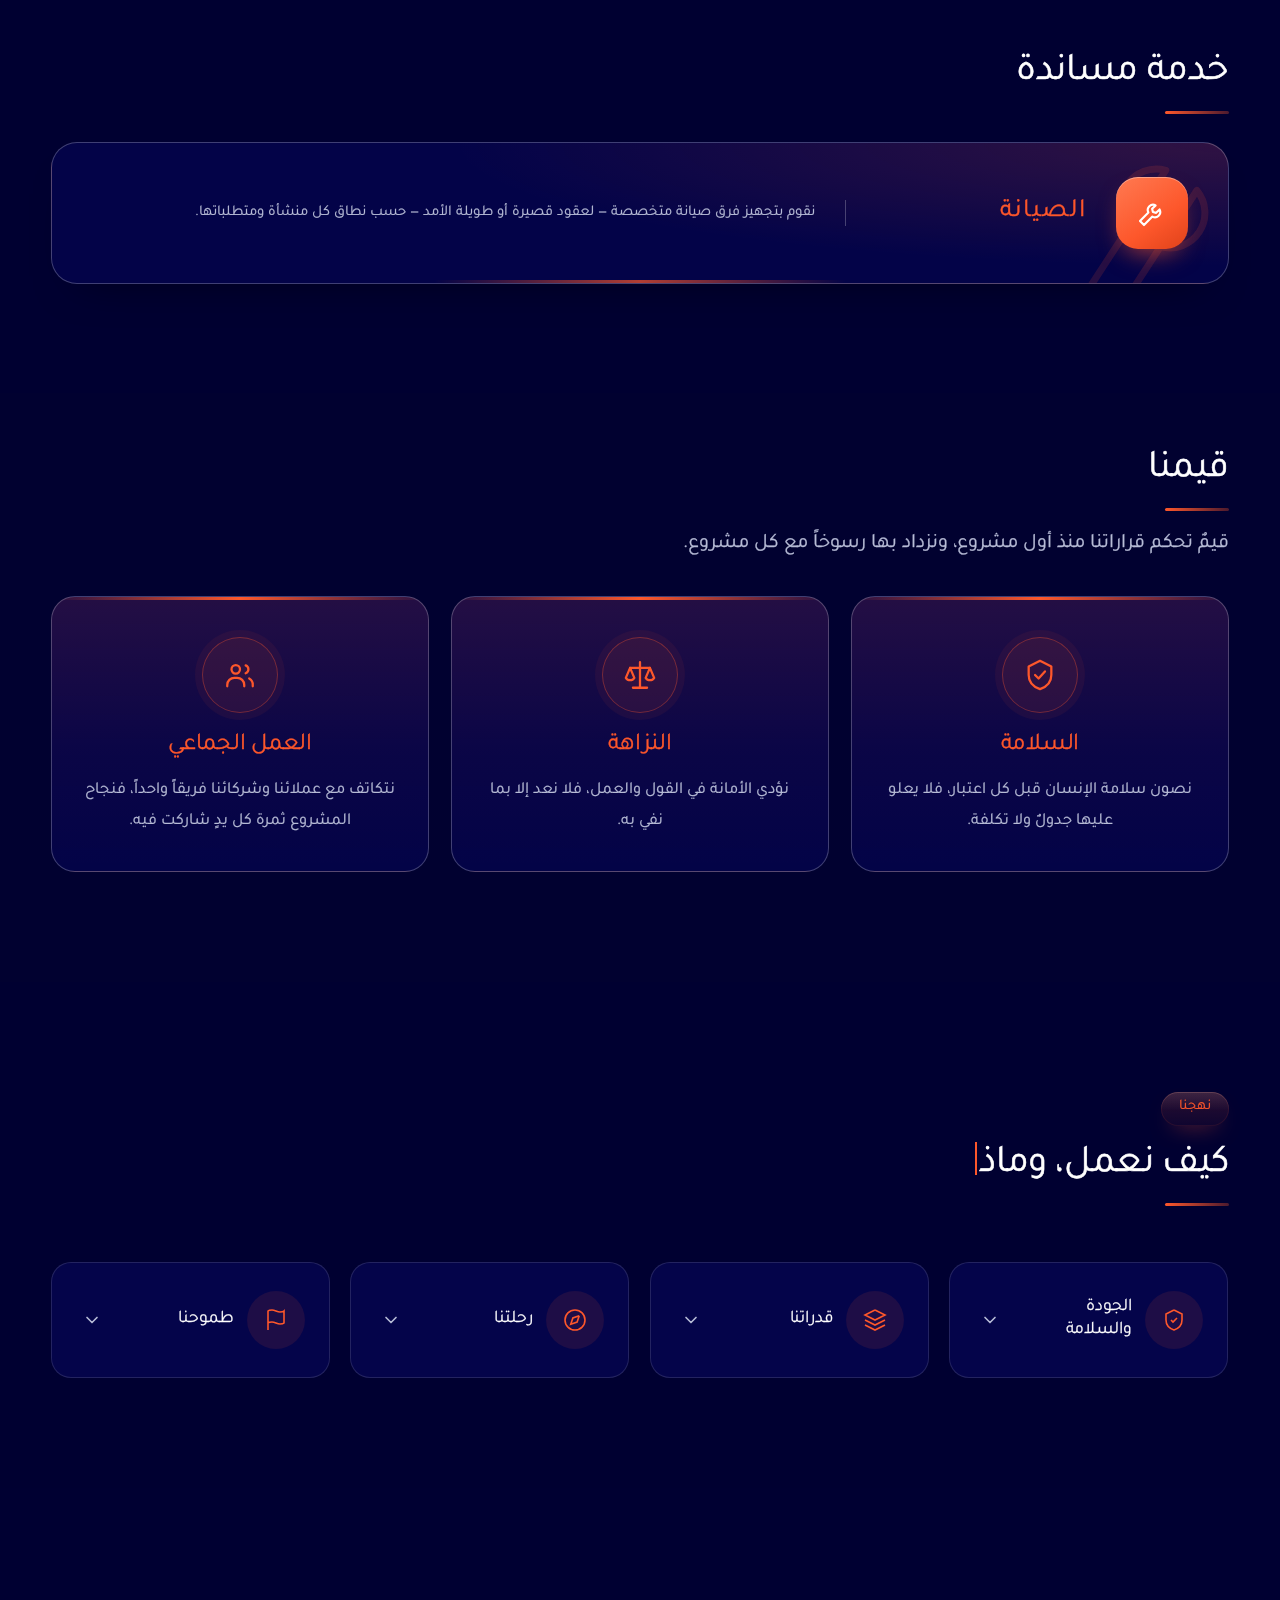
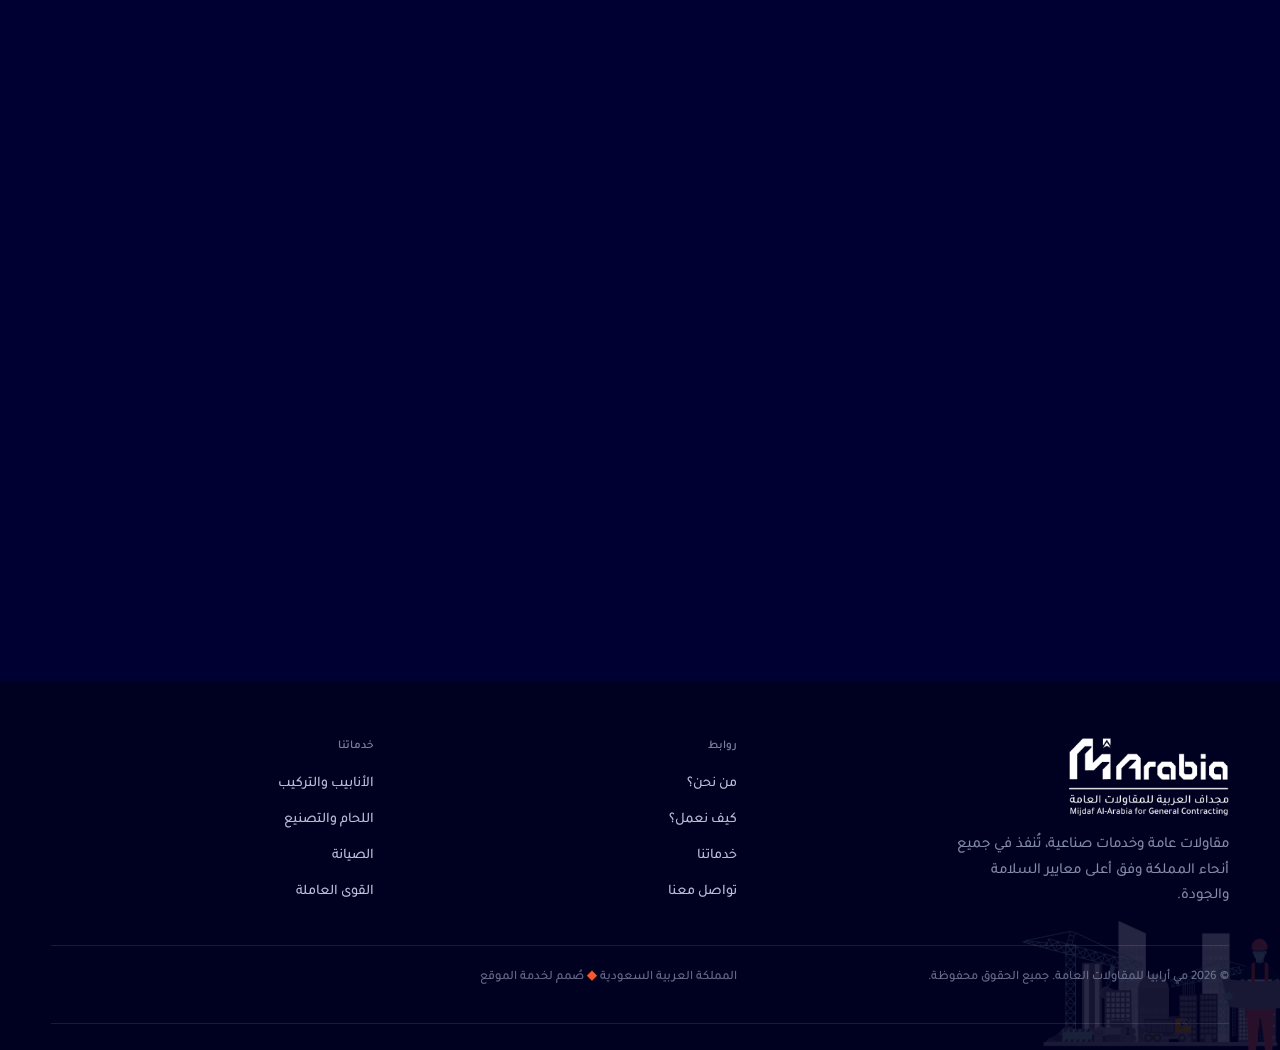
==== commit 83d21239: "Update" ====
--- a/index.html
+++ b/index.html
@@ -26,7 +26,7 @@
 <link rel="preconnect" href="https://fonts.gstatic.com" crossorigin>
 <link href="https://fonts.googleapis.com/css2?family=IBM+Plex+Mono:wght@400;500;600&display=swap" rel="stylesheet">
 <link rel="stylesheet" href="assets/css/style.css?v=95">
-<link rel="stylesheet" href="assets/css/kicker-3d.css?v=17">
+<link rel="stylesheet" href="assets/css/kicker-3d.css?v=18">
 <link rel="stylesheet" href="assets/css/process-3d.css?v=6">
 </head>
 <body>
@@ -1391,7 +1391,7 @@
   })();
 </script>
 <script>
-  // Identity section: 3D tilt on hover + popup with the content for each icon.
+  // Identity section: popup with the content for each icon.
   (function () {
     var items = document.querySelectorAll('[data-id-open]');
     var modal = document.getElementById('idModal');
@@ -1404,19 +1404,6 @@
     var lastFocus = null;
 
     items.forEach(function (btn) {
-      var tilt = btn.querySelector('.id-tilt');
-      btn.addEventListener('pointermove', function (e) {
-        if (e.pointerType === 'touch') return;
-        var r = btn.querySelector('.id-scene').getBoundingClientRect();
-        var x = (e.clientX - r.left) / r.width - .5;
-        var y = (e.clientY - r.top) / r.height - .5;
-        tilt.style.setProperty('--ry', (x * 34).toFixed(1) + 'deg');
-        tilt.style.setProperty('--rx', (-y * 30).toFixed(1) + 'deg');
-      });
-      btn.addEventListener('pointerleave', function () {
-        tilt.style.setProperty('--ry', '0deg');
-        tilt.style.setProperty('--rx', '0deg');
-      });
       btn.addEventListener('click', function () { open(btn); });
     });
 
--- a/assets/css/kicker-3d.css
+++ b/assets/css/kicker-3d.css
@@ -271,17 +271,19 @@
 
 /* =====================================================================
    IDENTITY ICONS (من نحن / رؤيتنا / رسالتنا)
-   Static by default — they only animate while the pointer is over them.
-   The animations stay defined but paused; hover resumes them smoothly,
-   and moving the mouse away freezes them in place.
-   ===================================================================== */
-.id-obj, .id-shadow{ animation-delay:-1.5s; }   /* same calm resting pose for all three */
-.id-icon, .id-ring{ animation-delay:0s; }
-.id-obj, .id-icon, .id-ring, .id-shadow{ animation-play-state:paused; }
-.id-item:hover .id-obj,
-.id-item:hover .id-icon,
-.id-item:hover .id-ring,
-.id-item:hover .id-shadow{ animation-play-state:running; }
+   Completely static: no idle float/rotation/pulse, no mouse-driven tilt,
+   no motion on hover. (Hover still changes colour/glow only.)
+   ===================================================================== */
+.id-obj, .id-icon, .id-ring, .id-shadow,
+.id-item:hover .id-obj, .id-item:hover .id-icon,
+.id-item:hover .id-ring, .id-item:hover .id-shadow{
+  animation:none !important;
+}
+.id-tilt, .id-item:hover .id-tilt{ transform:none !important; transition:none !important; }
+.id-obj{ transform:none !important; }
+.id-icon{ transform:translateZ(38px) !important; }
+.id-ring{ transform:rotateX(68deg) !important; }
+.id-shadow{ transform:none !important; opacity:.9; }
 
 /* Gallery has no built-in images: when nothing is uploaded, JS hides the section and its links. */
 #gallery[hidden], a[href="#gallery"][hidden], li[hidden]{ display:none !important; }
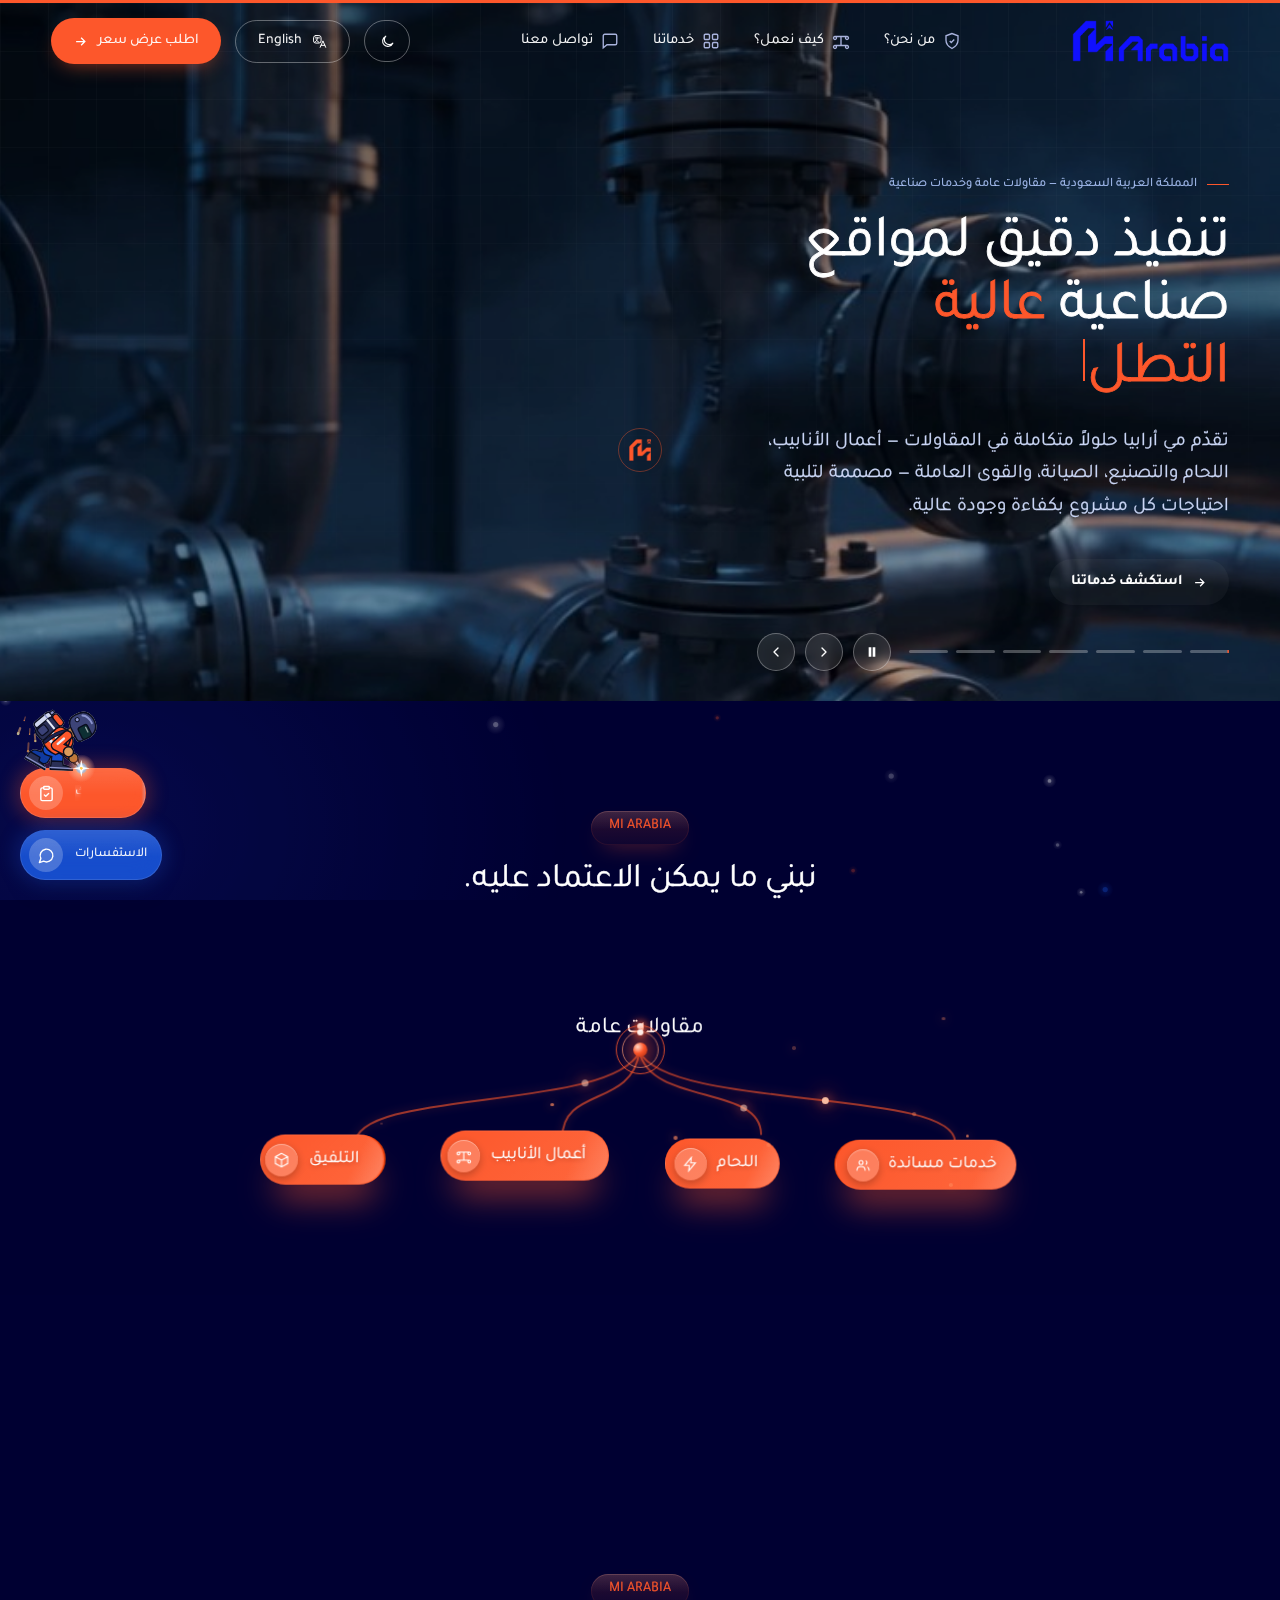
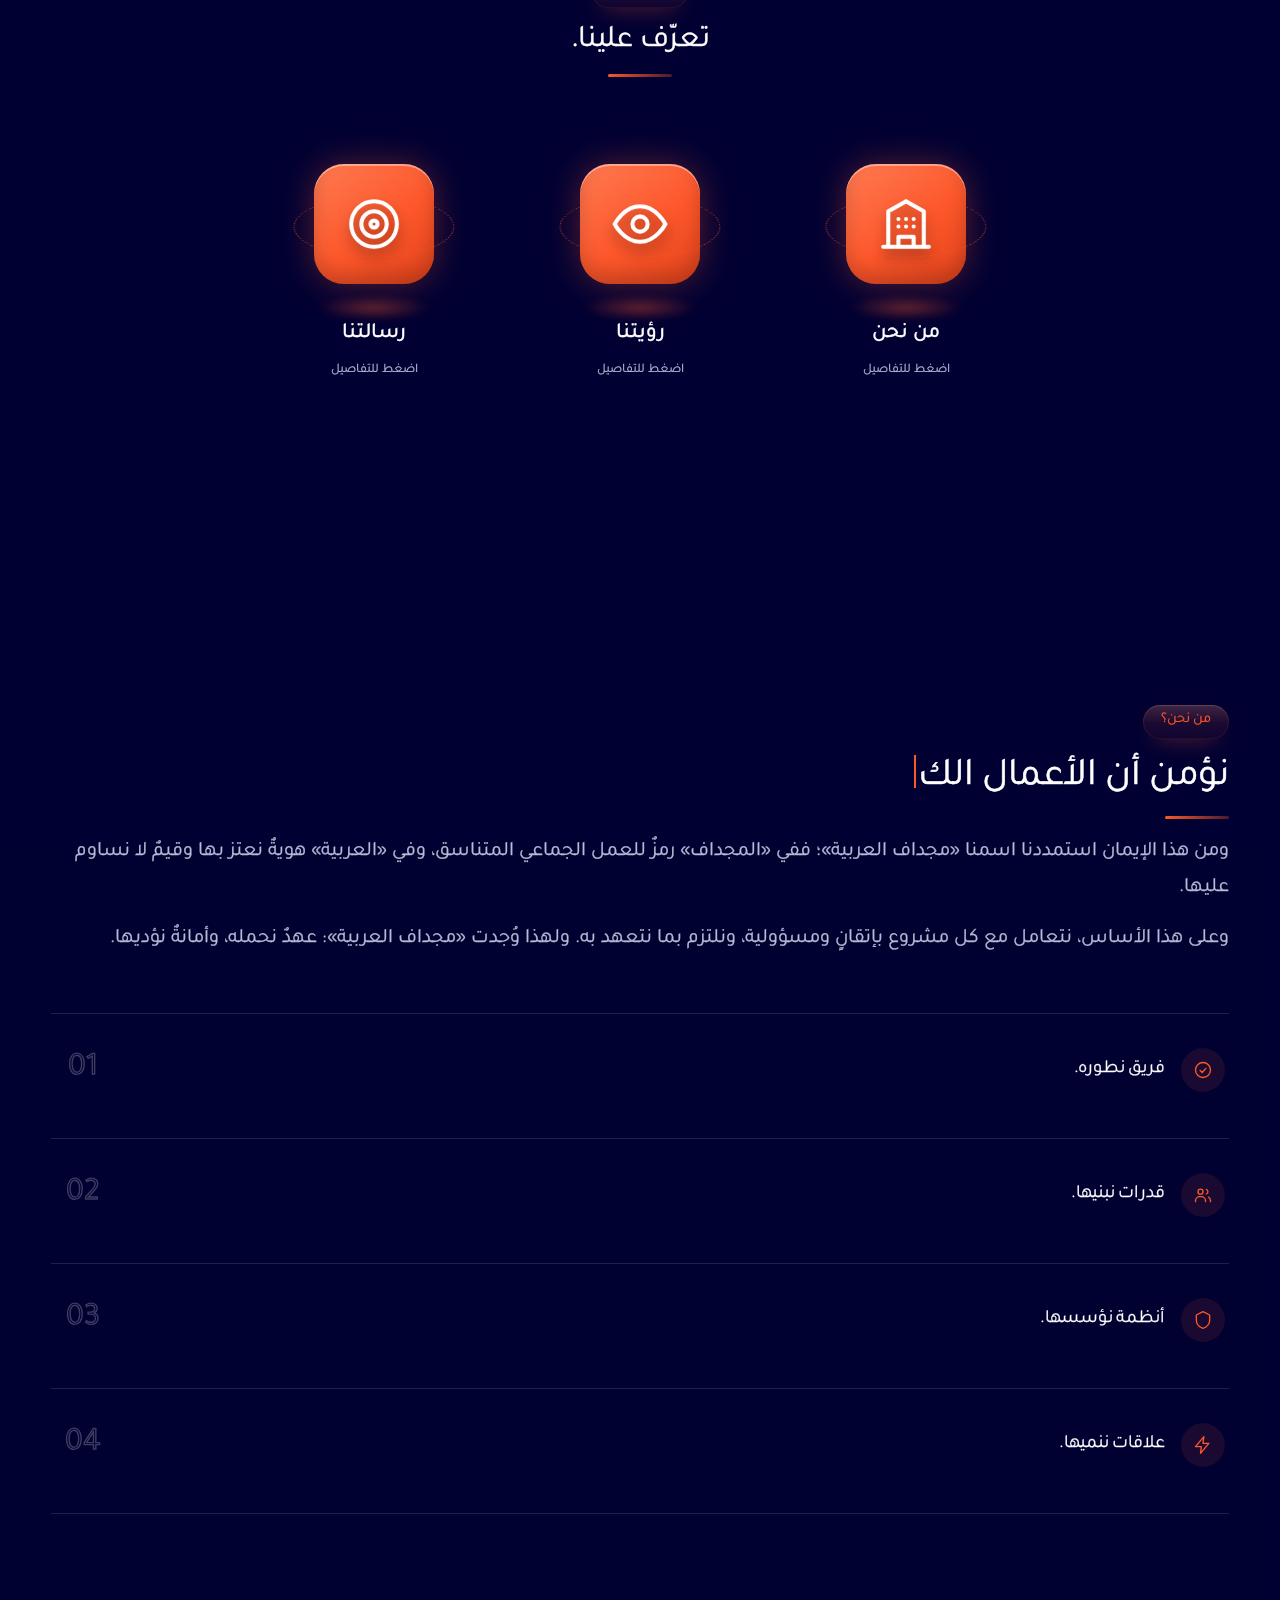
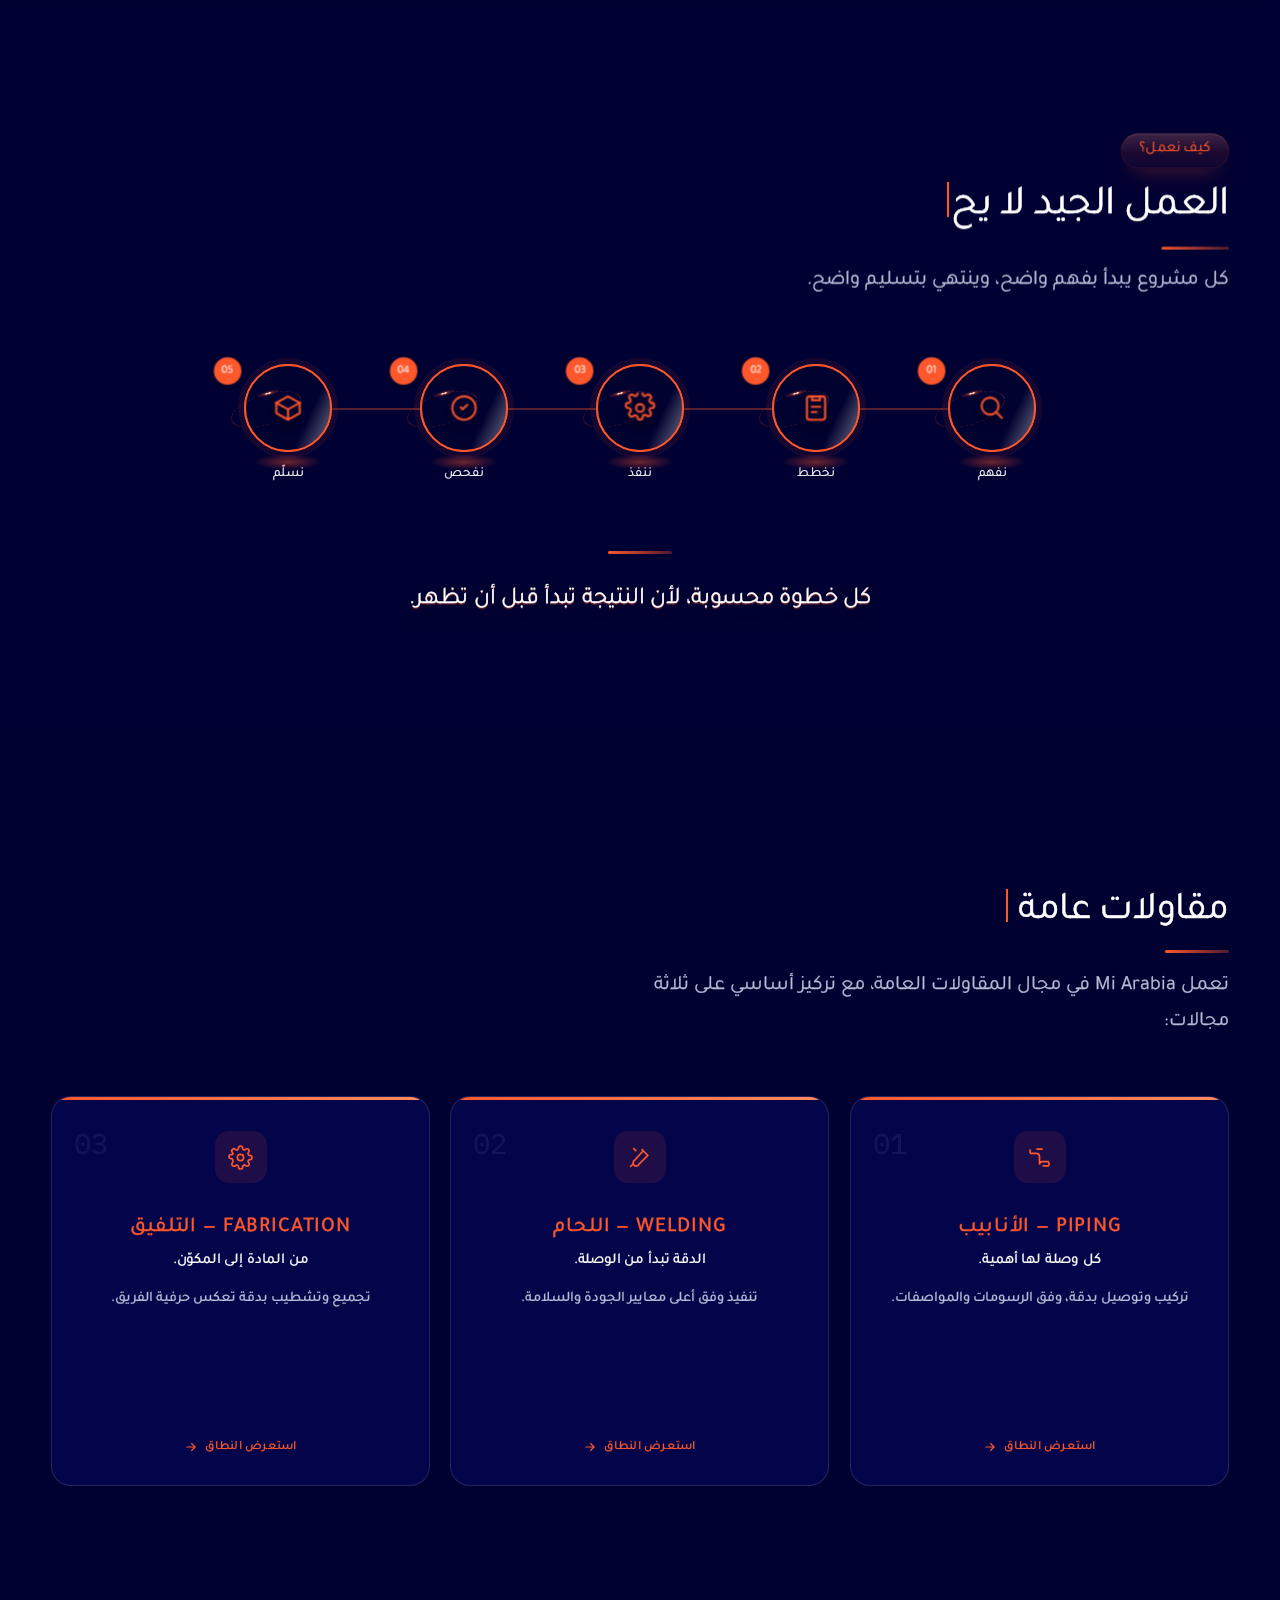
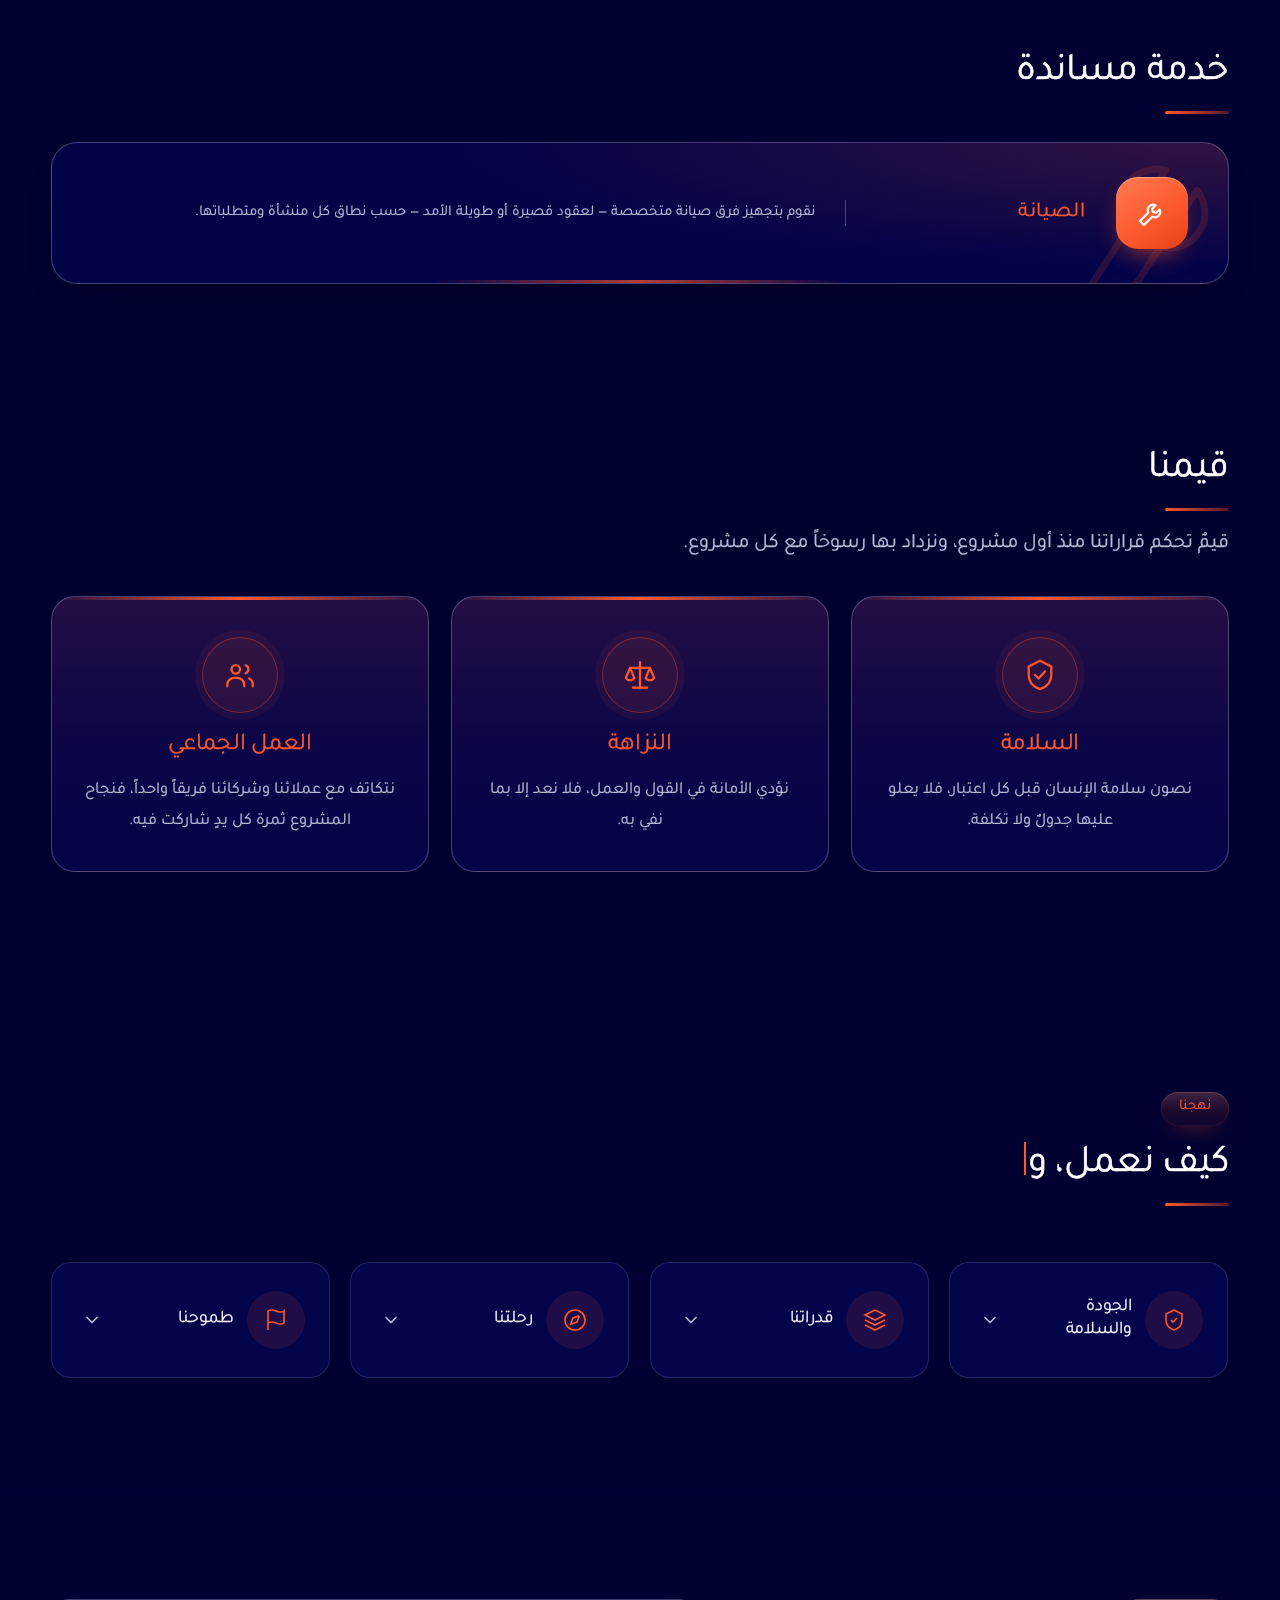
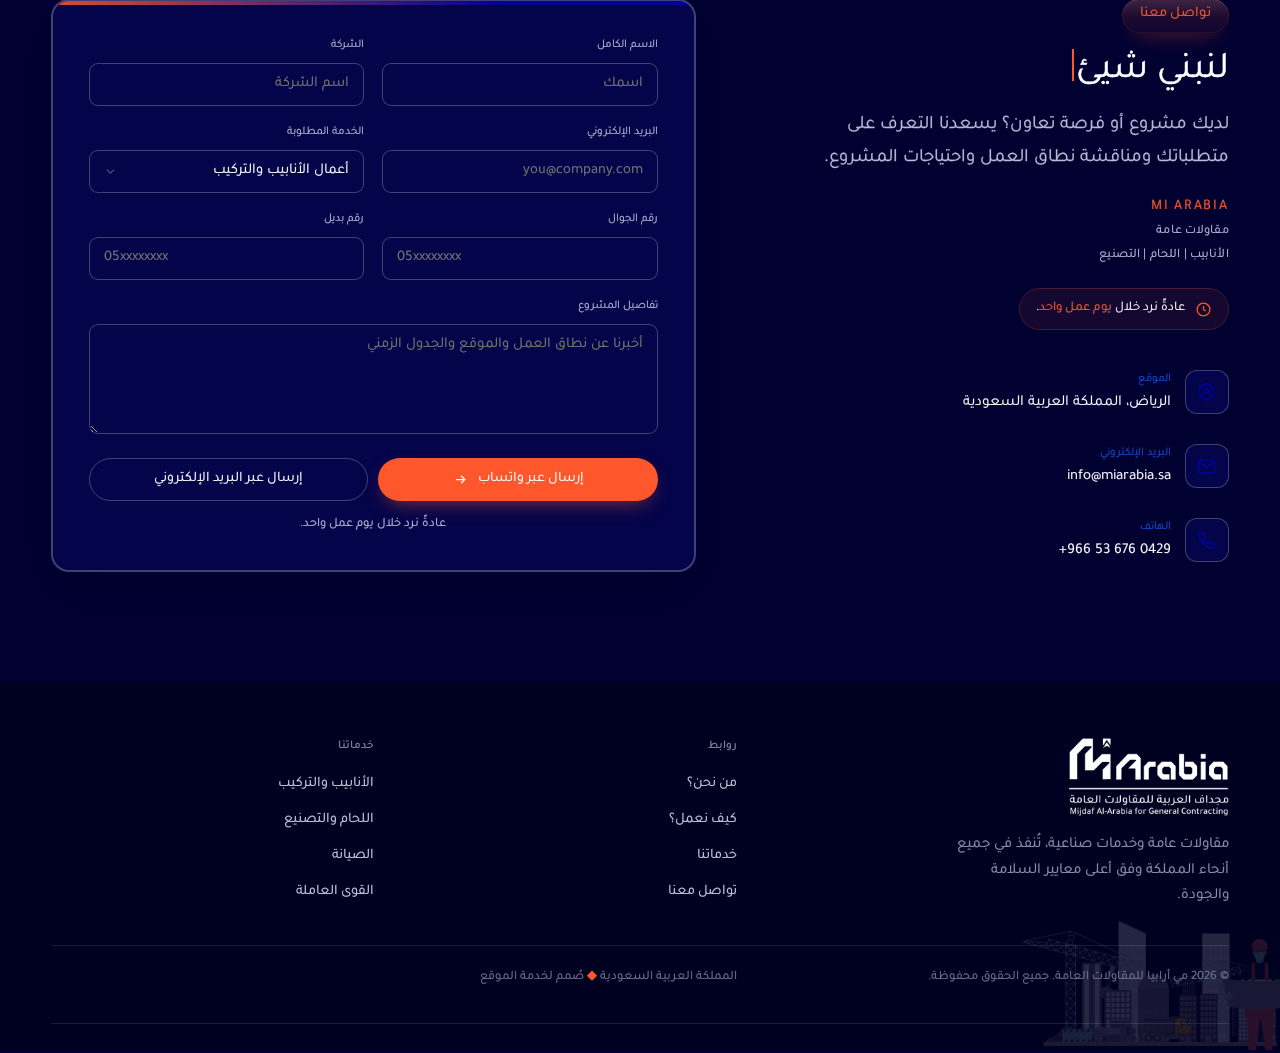
==== commit 130505b8: "Update" ====
--- a/index.html
+++ b/index.html
@@ -25,7 +25,7 @@
 <link rel="preconnect" href="https://fonts.googleapis.com">
 <link rel="preconnect" href="https://fonts.gstatic.com" crossorigin>
 <link href="https://fonts.googleapis.com/css2?family=IBM+Plex+Mono:wght@400;500;600&display=swap" rel="stylesheet">
-<link rel="stylesheet" href="assets/css/style.css?v=95">
+<link rel="stylesheet" href="assets/css/style.css?v=96">
 <link rel="stylesheet" href="assets/css/kicker-3d.css?v=18">
 <link rel="stylesheet" href="assets/css/process-3d.css?v=6">
 </head>
--- a/assets/css/style.css
+++ b/assets/css/style.css
@@ -5122,22 +5122,23 @@
 
 
 /* =====================================================================
-   SERVICES cards — slightly larger fonts
+   SERVICES cards — font sizes matched to the rest of the site
+   (process steps h4 ≈ 20.5px, body copy ≈ 15px, small hints ≈ 13px)
    ===================================================================== */
-.service-name-lg{ font-size:26px; }
-.service-card h3.service-subtitle{ font-size:17.5px; }
-.service-card p{ font-size:16.5px; }
-.service-card .service-expand-hint{ font-size:14px; }
-.service-card .service-expand-hint svg{ width:16px; height:16px; }
-.service-card-back h3{ font-size:20px; }
-.service-card-back li{ font-size:15px; }
+.service-name-lg{ font-size:21px; }
+.service-card h3.service-subtitle{ font-size:15px; }
+.service-card p{ font-size:14.5px; }
+.service-card .service-expand-hint{ font-size:12.5px; }
+.service-card .service-expand-hint svg{ width:14px; height:14px; }
+.service-card-back h3{ font-size:18px; }
+.service-card-back li{ font-size:14px; }
 @media (max-width:720px){
-  .service-name-lg{ font-size:24px; }
-  .service-card h3.service-subtitle{ font-size:16.5px; }
-  .service-card p{ font-size:15.5px; }
-  .service-card .service-expand-hint{ font-size:13.5px; }
-  .service-card-back h3{ font-size:19px; }
-  .service-card-back li{ font-size:14.5px; }
+  .service-name-lg{ font-size:19.5px; }
+  .service-card h3.service-subtitle{ font-size:14.5px; }
+  .service-card p{ font-size:14px; }
+  .service-card .service-expand-hint{ font-size:12.5px; }
+  .service-card-back h3{ font-size:17px; }
+  .service-card-back li{ font-size:13.5px; }
 }
 
 
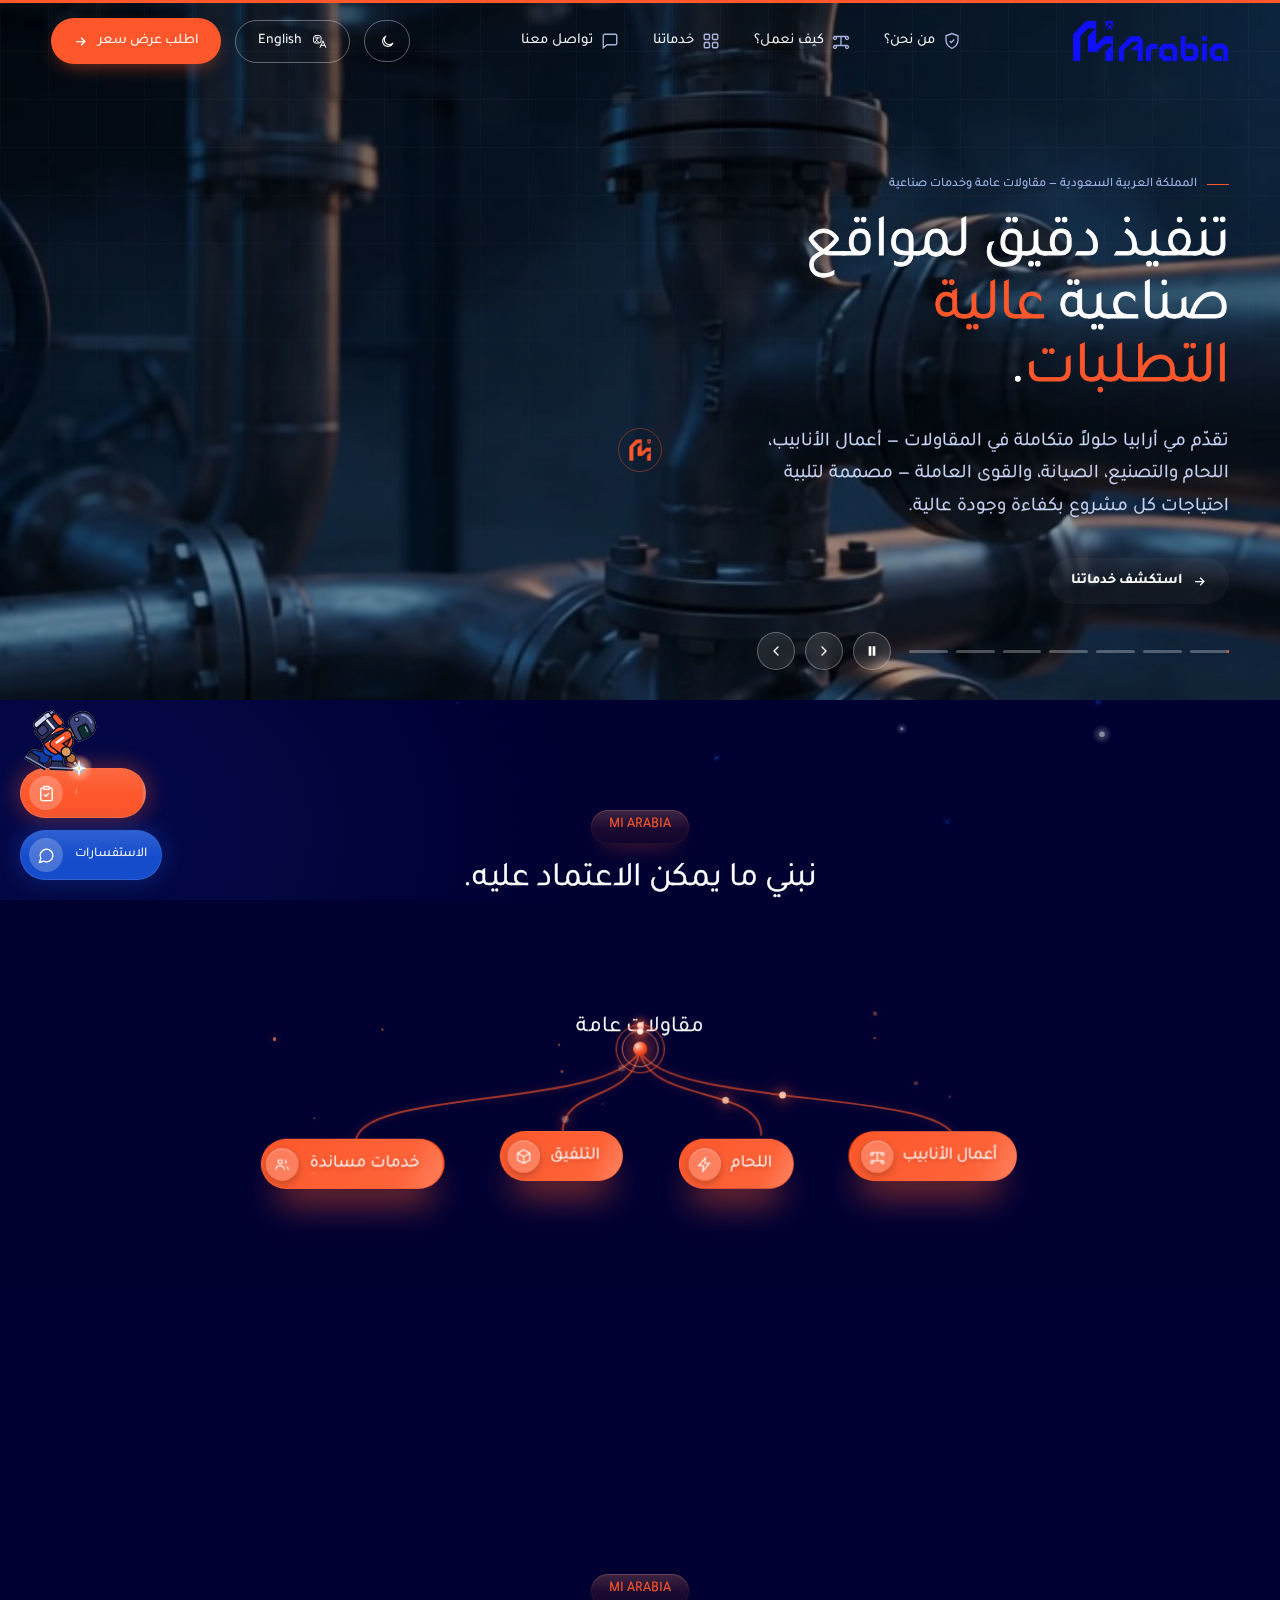
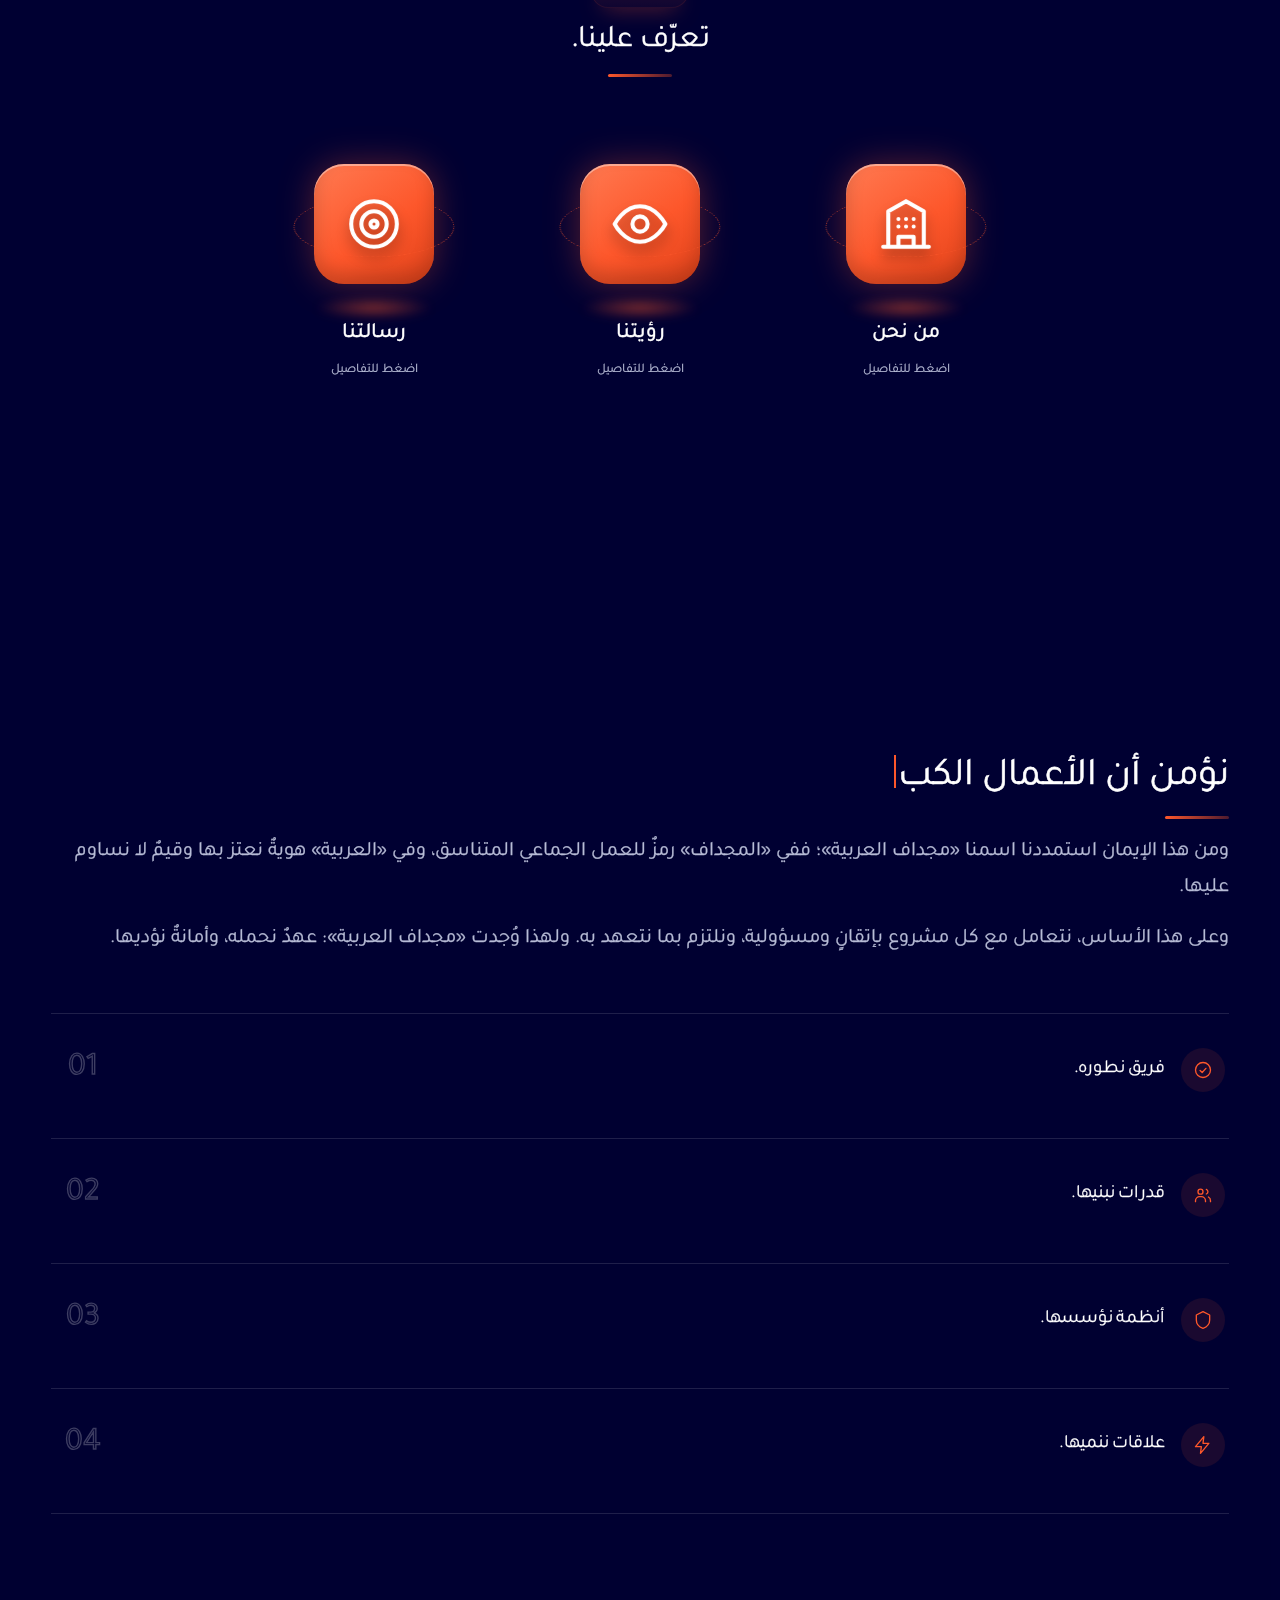
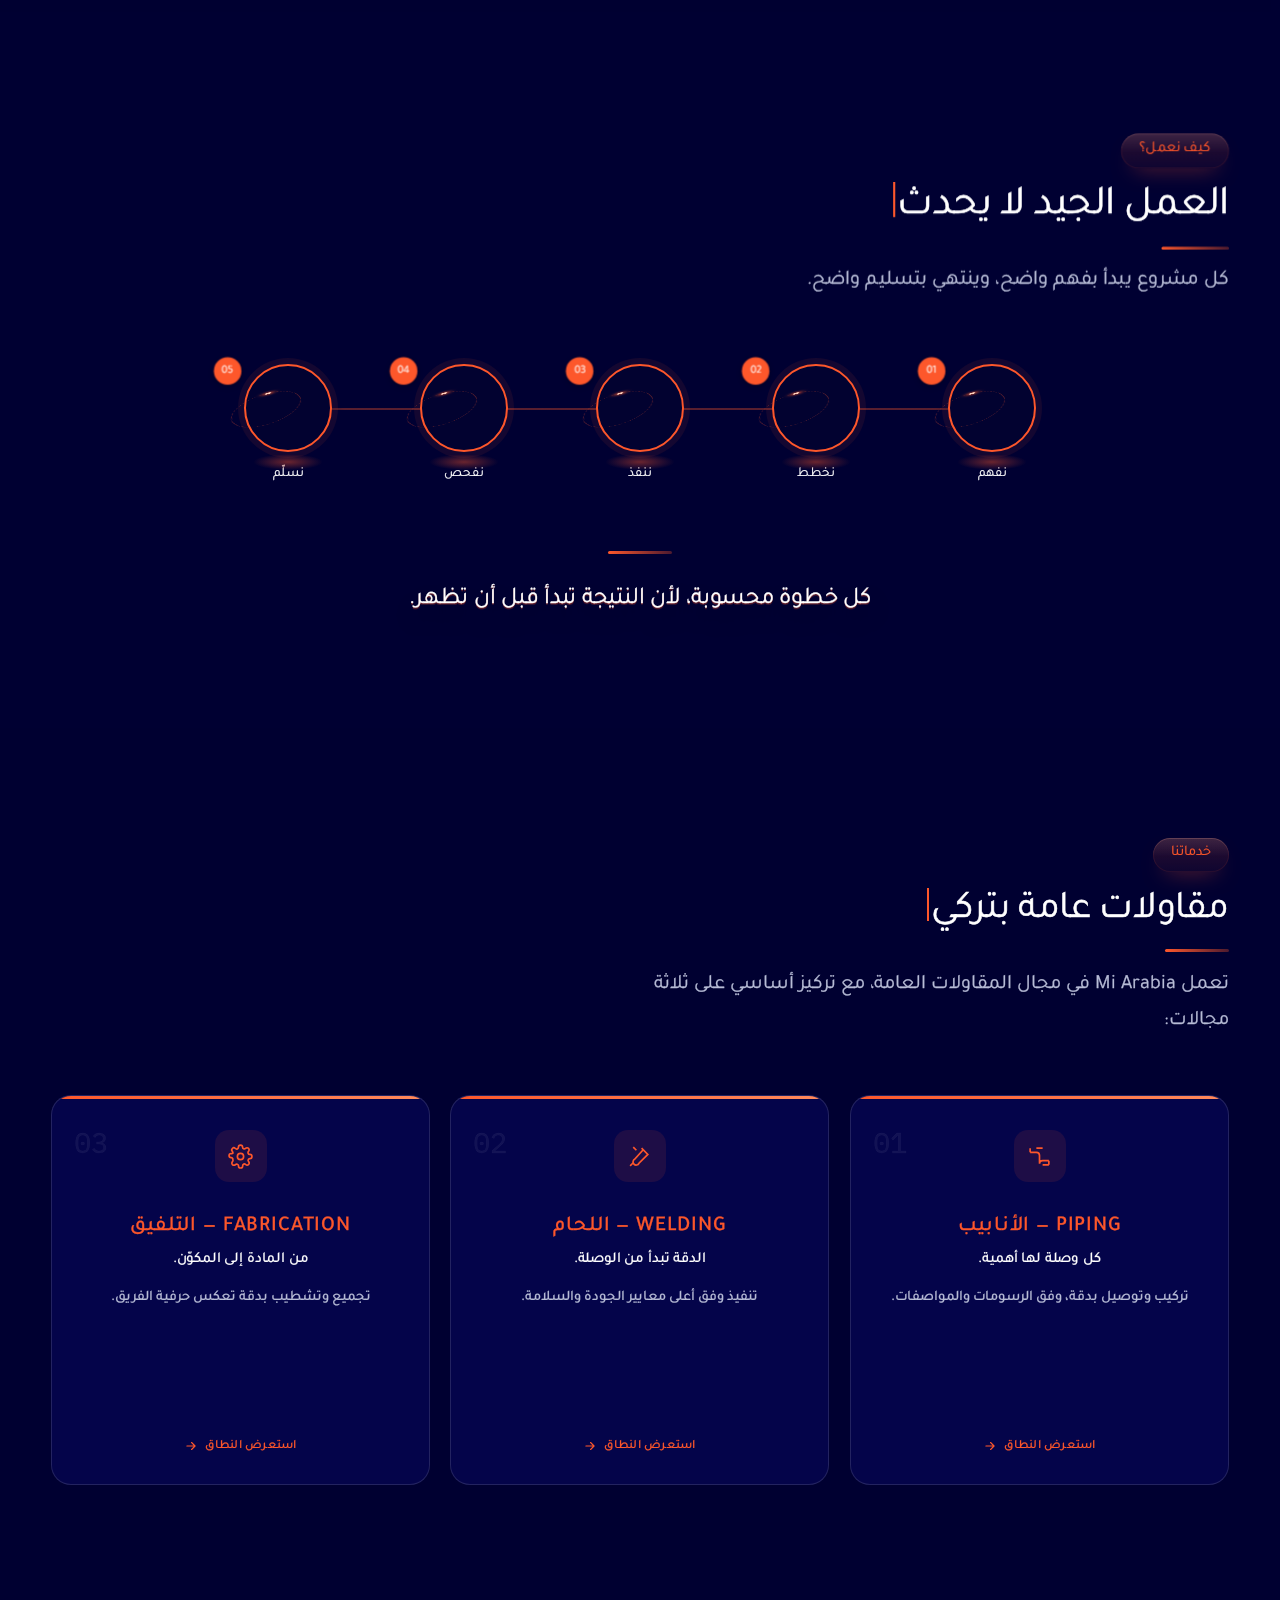
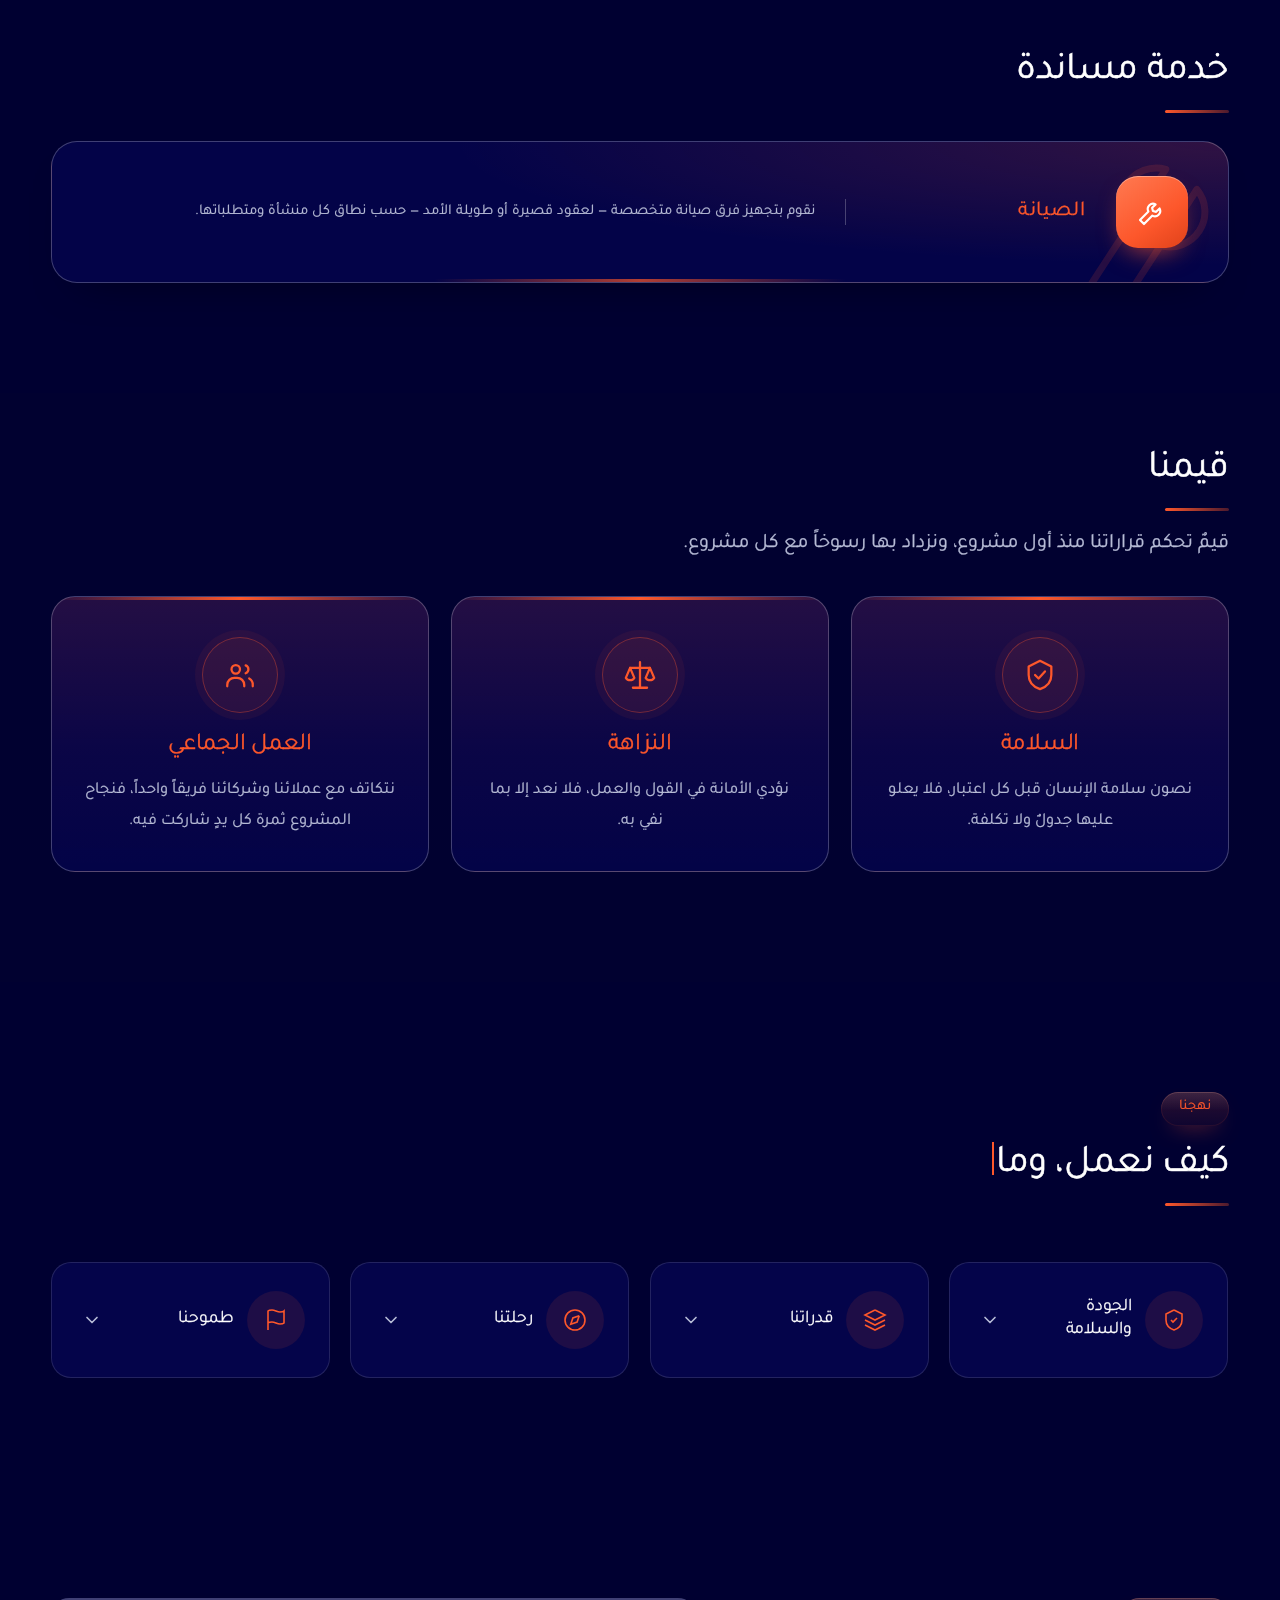
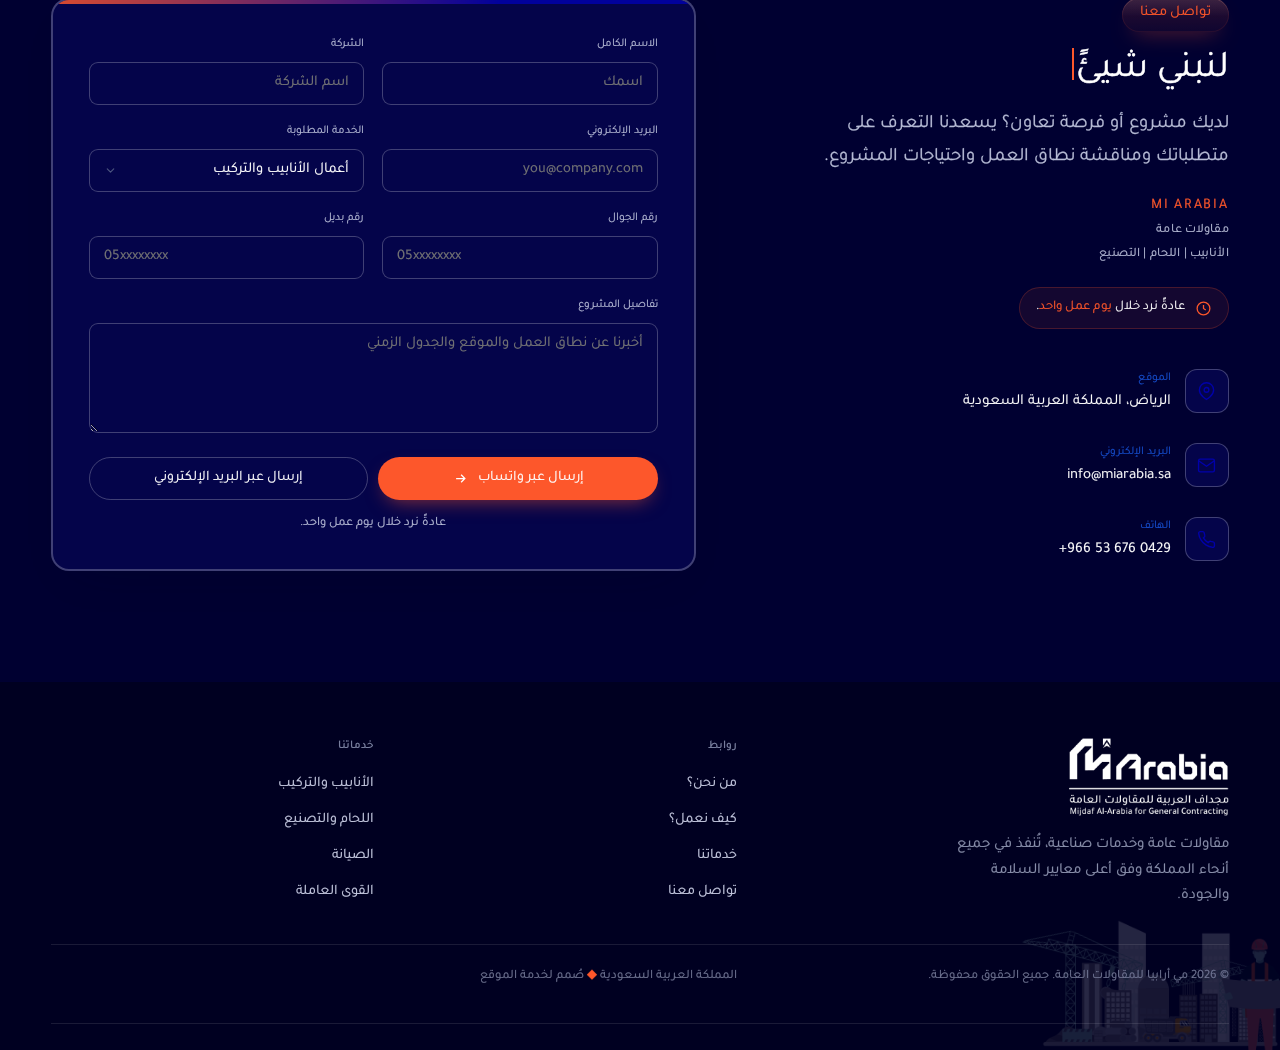
==== commit 1de27397: "Update" ====
--- a/index.html
+++ b/index.html
@@ -26,7 +26,7 @@
 <link rel="preconnect" href="https://fonts.gstatic.com" crossorigin>
 <link href="https://fonts.googleapis.com/css2?family=IBM+Plex+Mono:wght@400;500;600&display=swap" rel="stylesheet">
 <link rel="stylesheet" href="assets/css/style.css?v=96">
-<link rel="stylesheet" href="assets/css/kicker-3d.css?v=18">
+<link rel="stylesheet" href="assets/css/kicker-3d.css?v=20">
 <link rel="stylesheet" href="assets/css/process-3d.css?v=6">
 </head>
 <body>
@@ -1391,7 +1391,7 @@
   })();
 </script>
 <script>
-  // Identity section: popup with the content for each icon.
+  // Identity section: 3D tilt on hover + popup with the content for each icon.
   (function () {
     var items = document.querySelectorAll('[data-id-open]');
     var modal = document.getElementById('idModal');
@@ -1404,6 +1404,19 @@
     var lastFocus = null;
 
     items.forEach(function (btn) {
+      var tilt = btn.querySelector('.id-tilt');
+      btn.addEventListener('pointermove', function (e) {
+        if (e.pointerType === 'touch') return;
+        var r = btn.querySelector('.id-scene').getBoundingClientRect();
+        var x = (e.clientX - r.left) / r.width - .5;
+        var y = (e.clientY - r.top) / r.height - .5;
+        tilt.style.setProperty('--ry', (x * 34).toFixed(1) + 'deg');
+        tilt.style.setProperty('--rx', (-y * 30).toFixed(1) + 'deg');
+      });
+      btn.addEventListener('pointerleave', function () {
+        tilt.style.setProperty('--ry', '0deg');
+        tilt.style.setProperty('--rx', '0deg');
+      });
       btn.addEventListener('click', function () { open(btn); });
     });
 
--- a/assets/css/kicker-3d.css
+++ b/assets/css/kicker-3d.css
@@ -271,19 +271,21 @@
 
 /* =====================================================================
    IDENTITY ICONS (من نحن / رؤيتنا / رسالتنا)
-   Completely static: no idle float/rotation/pulse, no mouse-driven tilt,
-   no motion on hover. (Hover still changes colour/glow only.)
-   ===================================================================== */
-.id-obj, .id-icon, .id-ring, .id-shadow,
-.id-item:hover .id-obj, .id-item:hover .id-icon,
-.id-item:hover .id-ring, .id-item:hover .id-shadow{
-  animation:none !important;
-}
-.id-tilt, .id-item:hover .id-tilt{ transform:none !important; transition:none !important; }
-.id-obj{ transform:none !important; }
-.id-icon{ transform:translateZ(38px) !important; }
-.id-ring{ transform:rotateX(68deg) !important; }
-.id-shadow{ transform:none !important; opacity:.9; }
+   Still by default. Float / rotation / pulse / ring + mouse tilt run ONLY
+   while the pointer is over the icon. Animations stay defined but paused
+   (same calm resting pose for all three), hover resumes them smoothly.
+   ===================================================================== */
+.id-obj, .id-shadow{ animation-delay:-1.5s !important; }
+.id-icon, .id-ring{ animation-delay:0s !important; }
+.id-obj, .id-icon, .id-ring, .id-shadow{ animation-play-state:paused; }
+.id-tilt{ transform:none; }                        /* no tilt while idle */
+@media (hover:hover){
+  .id-item:hover .id-obj,
+  .id-item:hover .id-icon,
+  .id-item:hover .id-ring,
+  .id-item:hover .id-shadow{ animation-play-state:running; }
+  .id-item:hover .id-tilt{ transform:rotateX(var(--rx,0deg)) rotateY(var(--ry,0deg)); }
+}
 
 /* Gallery has no built-in images: when nothing is uploaded, JS hides the section and its links. */
 #gallery[hidden], a[href="#gallery"][hidden], li[hidden]{ display:none !important; }
